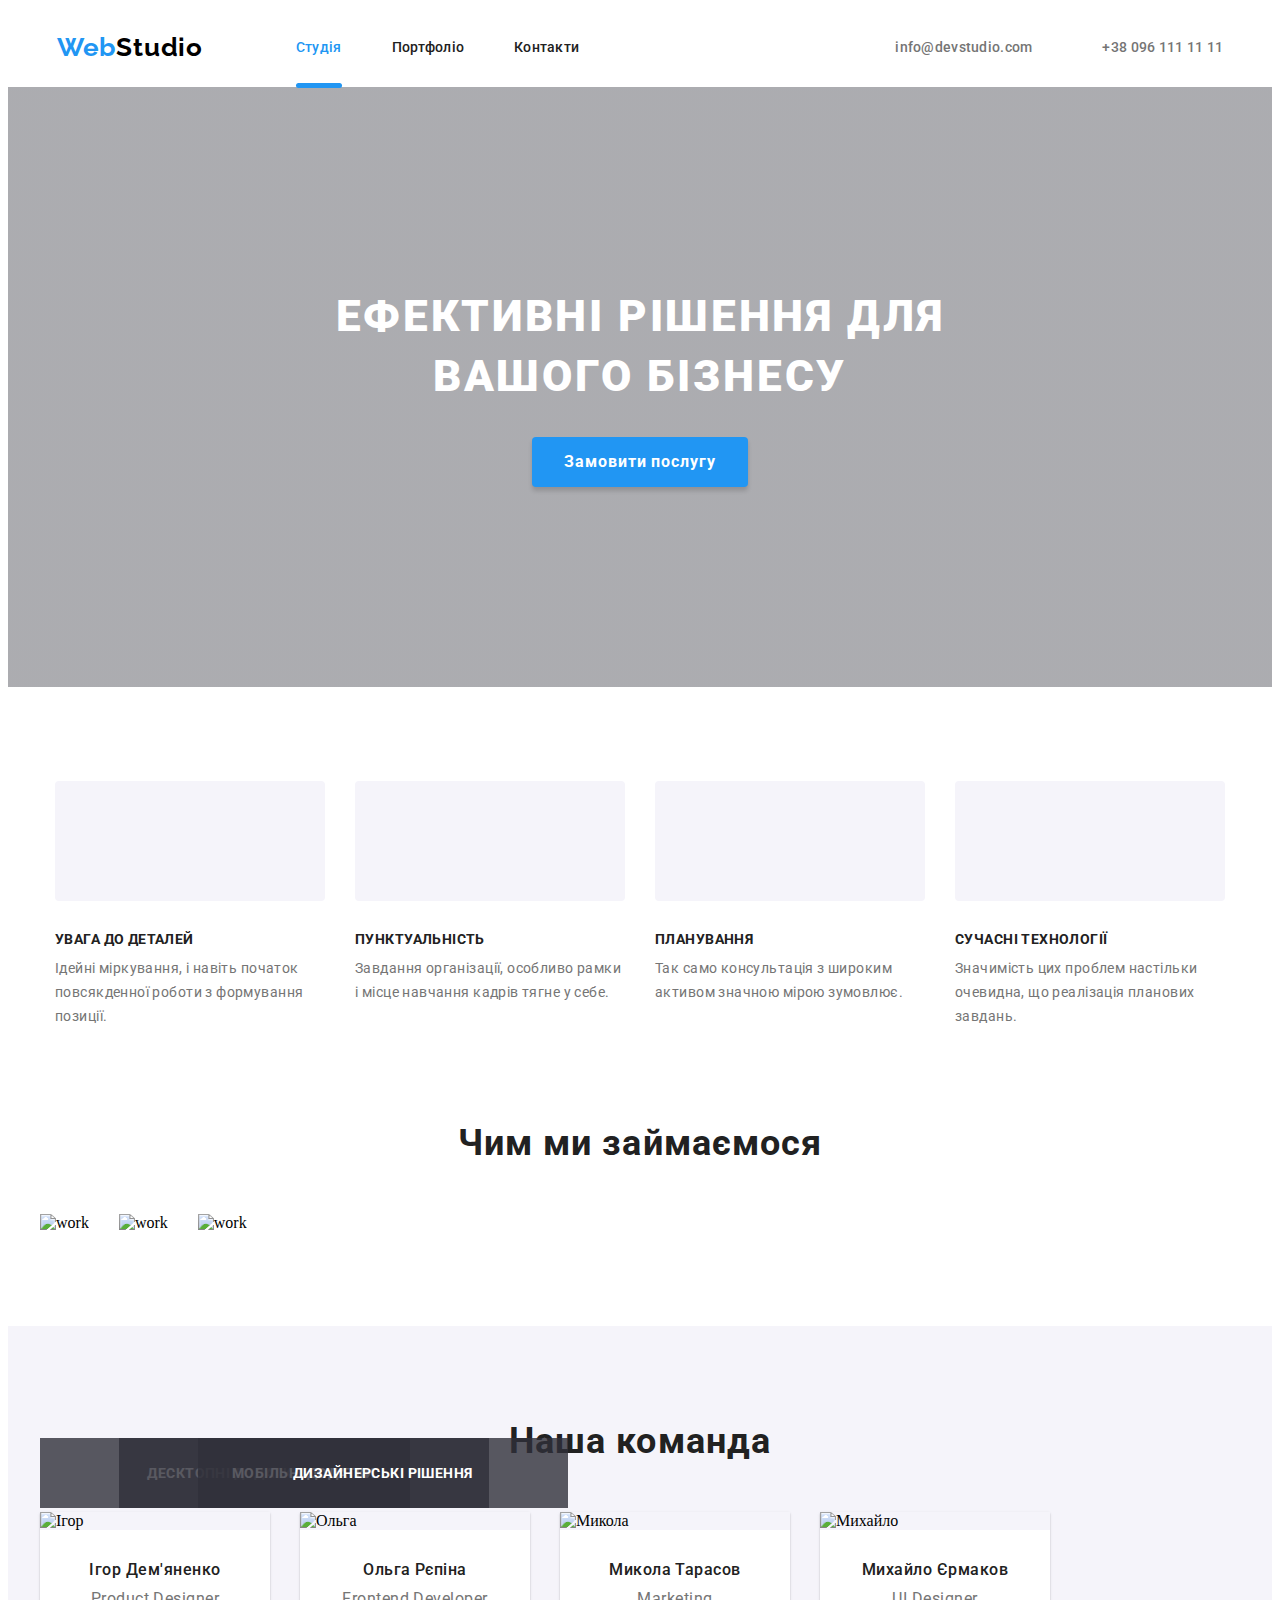
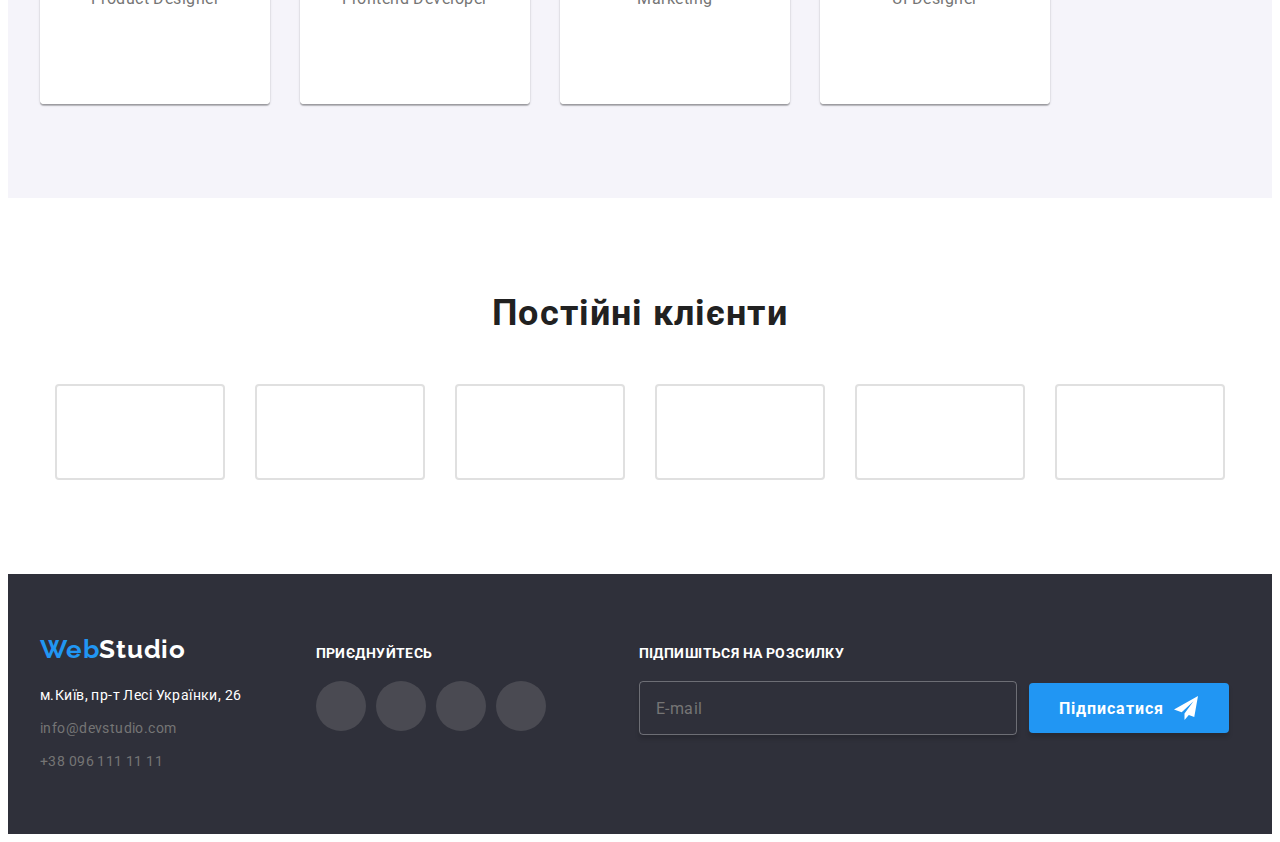
==== index.html @ b269b4cb "biblitek" ====
<!DOCTYPE html>
<html lang="en">

<head>
    <meta charset="UTF-8">
    <meta name="viewport" content="width=device-width, initial-scale=1.0">
    <title>WebStudio</title>
    <link rel="stylesheet" href="https://cdnjs.cloudflare.com/ajax/libs/modern-normalize/2.0.0/modern-normalize.min.css"
        integrity="sha512-4xo8blKMVCiXpTaLzQSLSw3KFOVPWhm/TRtuPVc4WG6kUgjH6J03IBuG7JZPkcWMxJ5huwaBpOpnwYElP/m6wg=="
        crossorigin="anonymous" referrerpolicy="no-referrer" />
    <link rel="preconnect" href="https://fonts.googleapis.com">
    <link rel="preconnect" href="https://fonts.gstatic.com" crossorigin>
    <link
        href="https://fonts.googleapis.com/css2?family=Raleway:ital,wght@0,100..900;1,100..900&family=Roboto:ital,wght@0,100;0,300;0,400;0,500;0,700;0,900;1,100;1,300;1,400;1,500;1,700;1,900&display=swap"
        rel="stylesheet">
    <link rel="stylesheet" href="https://cdnjs.cloudflare.com/ajax/libs/animate.css/4.1.1/animate.min.css" />
    <link rel="stylesheet" href="./css/reset.css">
    <link rel="stylesheet" href="./css/style.css">
</head>

<body>
    <header class="header animate__animated animate__slideInDown">
        <div class="container header-css">
            <a class="logo" href="./index.html"><span class="logo-span">Web</span>Studio</a>
            <nav class="header-nav">
                <ul class="nav-list">
                    <li class="nav-item"><a class="nav-link-1" href="./index.html">Студія</a></li>
                    <li class="nav-item"><a class="nav-link" href="./pages/portfolio.html">Портфоліо</a></li>
                    <li class="nav-item"><a class="nav-link" href="./pages/contact.html">Контакти</a></li>
                </ul>
            </nav>
            <ul class="header-list">
                <li class="header-item">
                    <a class="header-link" href="mailto:info@devstudio.com">
                        <svg class="header-img">
                            <use href="./imges/symbol-defs.svg#icon-email" class="header-use"></use>
                        </svg>info@devstudio.com</a>
                </li>
                <li class="header-item">
                    <a class="header-link" href="tel:+380961111111">
                        <svg class="header-im">
                            <use href="./imges/symbol-defs.svg#icon-smartphone" class="header-use"></use>
                        </svg>+38 096 111 11 11</a>
                </li>
            </ul>
        </div>
    </header>
    <main>
        <!-- section hero -->
        <section class="hero">
            <div class="container">
                <h1 class="hero-title animate__animated animate__fadeIn">Ефективні рішення для вашого бізнесу</h1>
                <button data-modal-open class="hero-btn">Замовити послугу</button>
            </div>
        </section>
        <!-- Секція переваги -->
        <section class="advantages">
            <div class="container">
                <h2 hidden>Наші переваги</h2>
                <ul class="advantages-list">
                    <li class="advantages-item">
                        <h3 class="advantages-title">УВАГА ДО ДЕТАЛЕЙ</h3>
                        <p class="advantages-text">Ідейні міркування, і навіть початок повсякденної роботи з формування
                            позиції.</p>
                    </li>
                    <li class="advantages-item">
                        <h3 class="advantages-title">ПУНКТУАЛЬНІСТЬ</h3>
                        <p class="advantages-text">Завдання організації, особливо рамки і місце навчання кадрів тягне у
                            себе.</p>
                    </li>
                    <li class="advantages-item">
                        <h3 class="advantages-title">ПЛАНУВАННЯ</h3>
                        <p class="advantages-text">Так само консультація з широким активом значною мірою зумовлює.</p>
                    </li>
                    <li class="advantages-item">
                        <h3 class="advantages-title">СУЧАСНІ ТЕХНОЛОГІЇ</h3>
                        <p class="advantages-text">Значимість цих проблем настільки очевидна, що реалізація планових
                            завдань.</p>
                    </li>
                </ul>
            </div>
        </section>
        <!-- Чим ми займаємося -->
        <section class="work">
            <div class="container">
                <h2 class="work-text">Чим ми займаємося</h2>
                <ul class="work-list">
                    <li class="work-item">
                        <div class="work-box">
                            <button class="work-btn" type="button">Десктопні додатки</button>
                            <img class="work-img" src="./imges/writing-squoosh.jpg" alt="work">
                        </div>
                    </li>
                    <li class="work-item">
                        <div class="work-box">
                            <button class="work-btn" type="button">Мобільні додатки</button>
                            <img class="work-img" src="./imges/computer-squoosh.jpg" alt="work">
                        </div>
                    </li>
                    <li class="work-item">
                        <div class="work-box">
                            <button class="work-btn" type="button">Дизайнерські рішення</button>
                            <img class="work-img" src="./imges/style-squoosh.jpg" alt="work">
                        </div>
                    </li>
                </ul>
            </div>
        </section>
        <!-- Наша команда -->
        <section class="team">
            <div class="container">
                <h2 class="team-title">Наша команда</h2>
                <ul class="section-list">
                    <li class="section-list-item">
                        <img class="team-img" src="./imges/igor-squoosh.jpg" alt="Ігор">
                        <div class="team-div">
                            <h3 class="team-name">Ігор Дем'яненко</h3>
                            <p class="team-text">Product Designer</p>
                            <ul class="team-ul">
                                <li class="team-li">
                                    <a target="_blank" href="https://www.instagram.com/" class="team-a">
                                        <svg class="team-svg">
                                            <use href="./imges/symbol-defs.svg#icon-instagram" class="team-use"></use>
                                        </svg>
                                    </a>
                                </li>
                                <li class="team-li">
                                    <a target="_blank" href="https://x.com/?lang=ua" class="team-a">
                                        <svg class="team-svg">
                                            <use href="./imges/symbol-defs.svg#icon-twitter" class="team-use"></use>
                                        </svg>
                                    </a>
                                </li>
                                <li class="team-li">
                                    <a target="_blank" href="https://uk-ua.facebook.com/" class="team-a">
                                        <svg class="team-svg">
                                            <use href="./imges/symbol-defs.svg#icon-facebook" class="team-use"></use>
                                        </svg>
                                    </a>
                                </li>
                                <li class="team-li">
                                    <a target="_blank" href="https://ua.linkedin.com/" class="team-a">
                                        <svg class="team-svg">
                                            <use href="./imges/symbol-defs.svg#icon-in" class="team-use"></use>
                                        </svg>
                                    </a>
                                </li>
                            </ul>
                        </div>
                    </li>
                    <li class="section-list-item">
                        <img class="team-img" src="./imges/olga-squoosh.jpg" alt="Ольга">
                        <div class="team-div">
                            <h3 class="team-name">Ольга Рєпіна</h3>
                            <p class="team-text">Frontend Developer</p>
                            <ul class="team-ul">
                                <li class="team-li">
                                    <a target="_blank" href="https://www.instagram.com/" class="team-a">
                                        <svg class="team-svg">
                                            <use href="./imges/symbol-defs.svg#icon-instagram" class="team-use"></use>
                                        </svg>
                                    </a>
                                </li>
                                <li class="team-li">
                                    <a target="_blank" href="https://x.com/?lang=ua" class="team-a">
                                        <svg class="team-svg">
                                            <use href="./imges/symbol-defs.svg#icon-twitter" class="team-use"></use>
                                        </svg>
                                    </a>
                                </li>
                                <li class="team-li">
                                    <a target="_blank" href="https://uk-ua.facebook.com/" class="team-a">
                                        <svg class="team-svg">
                                            <use href="./imges/symbol-defs.svg#icon-facebook" class="team-use"></use>
                                        </svg>
                                    </a>
                                </li>
                                <li class="team-li">
                                    <a target="_blank" href="https://ua.linkedin.com/" class="team-a">
                                        <svg class="team-svg">
                                            <use href="./imges/symbol-defs.svg#icon-in" class="team-use"></use>
                                        </svg>
                                    </a>
                                </li>
                            </ul>
                        </div>
                    </li>
                    <li class="section-list-item">
                        <img class="team-img" src="./imges/kola-squoosh.jpg" alt="Микола">
                        <div class="team-div">
                            <h3 class="team-name">Микола Тарасов</h3>
                            <p class="team-text">Marketing</p>
                            <ul class="team-ul">
                                <li class="team-li">
                                    <a target="_blank" href="https://www.instagram.com/" class="team-a">
                                        <svg class="team-svg">
                                            <use href="./imges/symbol-defs.svg#icon-instagram" class="team-use"></use>
                                        </svg>
                                    </a>
                                </li>
                                <li class="team-li">
                                    <a target="_blank" href="https://x.com/?lang=ua" class="team-a">
                                        <svg class="team-svg">
                                            <use href="./imges/symbol-defs.svg#icon-twitter" class="team-use"></use>
                                        </svg>
                                    </a>
                                </li>
                                <li class="team-li">
                                    <a target="_blank" href="https://uk-ua.facebook.com/" class="team-a">
                                        <svg class="team-svg">
                                            <use href="./imges/symbol-defs.svg#icon-facebook" class="team-use"></use>
                                        </svg>
                                    </a>
                                </li>
                                <li class="team-li">
                                    <a target="_blank" href="https://ua.linkedin.com/" class="team-a">
                                        <svg class="team-svg">
                                            <use href="./imges/symbol-defs.svg#icon-in" class="team-use"></use>
                                        </svg>
                                    </a>
                                </li>
                            </ul>
                        </div>
                    </li>
                    <li class="section-list-item">
                        <img class="team-img" src="./imges/misha-squoosh.jpg" alt="Михайло">
                        <div class="team-div">
                            <h3 class="team-name">Михайло Єрмаков</h3>
                            <p class="team-text">UI Designer</p>
                            <ul class="team-ul">
                                <li class="team-li">
                                    <a target="_blank" href="https://www.instagram.com/" class="team-a">
                                        <svg class="team-svg">
                                            <use href="./imges/symbol-defs.svg#icon-instagram" class="team-use"></use>
                                        </svg>
                                    </a>
                                </li>
                                <li class="team-li">
                                    <a target="_blank" href="https://x.com/?lang=ua" class="team-a">
                                        <svg class="team-svg">
                                            <use href="./imges/symbol-defs.svg#icon-twitter" class="team-use"></use>
                                        </svg>
                                    </a>
                                </li>
                                <li class="team-li">
                                    <a target="_blank" href="https://uk-ua.facebook.com/" class="team-a">
                                        <svg class="team-svg">
                                            <use href="./imges/symbol-defs.svg#icon-facebook" class="team-use"></use>
                                        </svg>
                                    </a>
                                </li>
                                <li class="team-li">
                                    <a target="_blank" href="https://ua.linkedin.com/" class="team-a">
                                        <svg class="team-svg">
                                            <use href="./imges/symbol-defs.svg#icon-in" class="team-use"></use>
                                        </svg>
                                    </a>
                                </li>
                            </ul>
                        </div>
                    </li>
                </ul>
        </section>
        </div>
        <section class="customers-section">
            <div class="container">
                <h2 class="customers-text">Постійні клієнти</h2>
                <ul class="customers">
                    <li class="customers-item">
                        <a class="customers-a" href="">
                            <svg class="customers-svg">
                                <use href="./imges/symbol-defs.svg#icon-yaco" class="customers-use"></use>
                            </svg>
                        </a>
                    </li>
                    <li class="customers-item">
                        <a class="customers-a" href="">
                            <svg class="customers-svg">
                                <use href="./imges/symbol-defs.svg#icon-compani" class="customers-use"></use>
                            </svg>
                        </a>
                    </li>
                    <li class="customers-item">
                        <a class="customers-a" href="">
                            <svg class="customers-svg">
                                <use href="./imges/symbol-defs.svg#icon-companu" class="customers-use"></use>
                            </svg>
                        </a>
                    </li>
                    <li class="customers-item">
                        <a class="customers-a" href="">
                            <svg class="customers-svg">
                                <use href="./imges/symbol-defs.svg#icon-foster-peters" class="customers-use">
                                </use>
                            </svg>
                        </a>
                    </li>
                    <li class="customers-item">
                        <a class="customers-a" href="">
                            <svg class="customers-svg">
                                <use href="./imges/symbol-defs.svg#icon-brand" class="customers-use"></use>
                            </svg>
                        </a>
                    </li>
                    <li class="customers-item">
                        <a class="customers-a" href="">
                            <svg class="customers-svg">
                                <use href="./imges/symbol-defs.svg#icon-compahy" class="customers-use">
                                </use>
                            </svg>
                        </a>
                    </li>
                </ul>
            </div>
        </section>
    </main>
    <footer class="footer">
        <div class="container footer-fv">
            <div class="footer-div">
                <a class="footer-logo" href="./index.html"><span class="footer-logo-span">Web</span>Studio</a>
                <address class="address">
                    <a class="address-text" target="_blank"
                        href="https://www.google.com/maps/place/%D1%83%D0%BB.+%D0%9B%D0%B5%D1%81%D0%B8+%D0%A3%D0%BA%D1%80%D0%B0%D0%B8%D0%BD%D0%BA%D0%B8,+26,+%D0%9A%D0%B8%D0%B5%D0%B2,+02000/@50.5190802,30.4385136,17z/data=!3m1!4b1!4m6!3m5!1s0x40d4d29b9e369069:0xff64663a5fd75cd5!8m2!3d50.5190802!4d30.4385136!16s%2Fg%2F11hz60_tnl?entry=ttu">м.Київ,
                        пр-т Лесі Українки, 26</a>
                    <ul class="address-list">
                        <li class="address-item"><a class="address-link"
                                href="maito:info@devstudio.com">info@devstudio.com</a></li>
                        <li class="address-item"><a class="address-link" href="tel:+380961111111">+38 096 111 11 11</a>
                        </li>
                    </ul>
                </address>
            </div>
            <div class="footer-dv">
                <section class="social-section">
                    <h2 class="social-text">Приєднуйтесь</h2>
                    <div class="social-icons">
                        <a target="_blank" href="https://www.instagram.com/" class="social-icon">
                            <svg class="footer-svg">
                                <use href="./imges/symbol-defs.svg#icon-instagram" class="footer-use"></use>
                            </svg>
                        </a>
                        <a target="_blank" href="https://www.twitter.com/" class="social-icon">
                            <svg class="footer-svg">
                                <use href="./imges/symbol-defs.svg#icon-twitter" class="footer-use"></use>
                            </svg>
                        </a>
                        <a target="_blank" href="https://www.facebook.com/" class="social-icon">
                            <svg class="footer-svg">
                                <use href="./imges/symbol-defs.svg#icon-facebook" class="footer-use"></use>
                            </svg>
                        </a>
                        <a target="_blank" href="https://ua.linkedin.com/" class="social-icon">
                            <svg class="footer-svg">
                                <use href="./imges/symbol-defs.svg#icon-in" class="footer-use"></use>
                            </svg>
                        </a>
                    </div>
                </section>
            </div>
            <div class="form">
                <p class="form-p">Підпишіться на розсилку</p>
                <form class="form-form">
                    <lable class="form-lable">
                        <input id="mail" type="email" required placeholder="E-mail" class="form-input">
                        <button type="submit" class="form-btn">Підписатися
                            <svg class="form-svg">
                                <use href="./imges/symbol-defs-2.svg#icon-telegram"></use>
                            </svg>
                        </button>
                    </lable>
                </form>
            </div>
        </div>
    </footer>
    <div class="backdrop is-hidden" data-modal>
        <div class="modal">
            <form class="modal-form">
                <button data-modal-close class="modal-close" type="button">
                    <svg class="modal-exit">
                        <use href="./imges/symbol-defs-2.svg#icon-close-form"></use>
                    </svg>
                </button>
                <h2 class="modal-title">Залиште свої дані, ми вам передзвонимо</h2>
                <label class="modal-label" for="name">Ім'я</label>
                <div class="modal-box">
                    <input required class="modal-input" id="name" type="text">
                    <svg class="modal-svg">
                        <use href="./imges/symbol-defs-2.svg#icon-person-form"></use>
                    </svg>
                </div>

                <label class="modal-label" for="phone">Телефон</label>
                <div class="modal-box">
                    <input pattern="^380\d{9}$" title="Номер повинен починатися на 380 і повинен мати 12 цифр"
                        maxLength="12" required class="modal-input" id="phone" type="tel">
                    <svg class="modal-svg">
                        <use href="./imges/symbol-defs-2.svg#icon-phone-form"></use>
                    </svg>
                </div>

                <label class="modal-label" for="mail">Пошта</label>
                <div class="modal-box">
                    <input required class="modal-input" id="mail" type="email">
                    <svg class="modal-svg">
                        <use href="./imges/symbol-defs-2.svg#icon-email-form"></use>
                    </svg>
                </div>

                <label class="modal-label" for="coment">Коментар</label>
                <textarea class="modal-comentt" name="" id="coment" placeholder="Введіть текст"></textarea>
                <label class="modal-check">
                    <input required class="modal-checkbox" type="checkbox">
                    <span class="modal-span">Погоджуюся з розсилкою та приймаю </span>
                    <a href="" class="modal-link">Умови договору</a>
                </label>
                <button class="modal-btn" type="submit">Відправити</button>
            </form>

        </div>
    </div>
    <script src="./js/modal.js"></script>
</body>

</html>
---- css/style.css ----
:root {
    --logo-color: #000;
    --accent-color: #2196F3;
    --title-color: #212121;
    --added-text: #757575;
    --main-backround: #FFF;
    --team-backround: #F5F4FA;
    --footer-backround: #2F303A;
    --footer-number: rgba(255, 255, 255, 0.60);
    --backround: #F5F4FA;
    --svg-color: #AFB1B8;
    --a-color: #e0e0e0;
    --icon-color: #4a4a52;
    --btn-hover: #188CE8;
}

.container {
    width: 1200px;
    margin: 0 auto;
    padding: 0 15px;
}

body {
    font-family: ‘Inter’;
}

.header {
    padding-top: 24px;
    padding-bottom: 25px;
}

.hero {
    background-image: linear-gradient(rgba(47, 48, 58, 0.40), rgba(47, 48, 58, 0.40)), url(../imges/backround-squoosh.jpg);
    background-repeat: no-repeat;
    background-size: cover;
    padding-top: 200px;
    padding-bottom: 200px;
    text-align: center;
}

.advantages {
    padding-top: 94px;
}

.work {
    padding-top: 94px;
    padding-bottom: 94px;
}

.team {
    padding-top: 94px;
    padding-bottom: 94px;
}

.footer {
    padding-top: 60px;
    padding-bottom: 60px;
    background: var(--footer-backround);
}

.footer-div {
    margin-right: 74px;
}

.logo {
    color: var(--logo-color);
    font-family: Raleway;
    font-size: 26px;
    font-style: normal;
    font-weight: 700;
    line-height: normal;
    letter-spacing: 0.78px;
    margin-right: 93px;
}

.logo-span {
    color: var(--accent-color);
    font-family: Raleway;
    font-size: 26px;
    font-style: normal;
    font-weight: 700;
    line-height: normal;
    letter-spacing: 0.78px;
}

.nav-item {
    position: relative;
}

.nav-list {
    display: flex;
    gap: 50px;
    margin-right: 290px;
}

.nav-link-1::after {
    content: "";
    display: block;
    width: 100%;
    height: 5px;
    background-color: var(--accent-color);
    border-radius: 20px;
    margin-top: 10px;
    position: absolute;
    top: 35px;
}

.nav-link-1 {
    color: var(--accent-color);
    font-family: Roboto;
    font-size: 14px;
    font-style: normal;
    font-weight: 500;
    line-height: normal;
    letter-spacing: 0.28px;
    transition-property: color;
    transition-duration: 250ms;
}

.nav-link-1:hover {
    color: var(--accent-color);
}

.nav-link::after {
    content: "";
    display: block;
    width: 100%;
    height: 5px;
    background-color: var(--accent-color);
    border-radius: 20px;
    margin-top: 10px;
    position: absolute;
    top: 35px;
    opacity: 0;
    transform: scale(0);
    transition: transform 1s;
}

.nav-link:hover::after,
.nav-link:focus::after {
    opacity: 1;
    transform: scale(1);
}

.nav-link {
    color: var(--title-color);
    font-family: Roboto;
    font-size: 14px;
    font-weight: 500;
    letter-spacing: 0.28px;
    transition-property: color;
    transition-duration: 250ms;
}

.nav-link:hover,
.nav-link:focus {
    color: var(--accent-color);
}

.header-list {
    display: flex;
    gap: 50px;
}

.header-link {
    display: flex;
    align-items: center;
}

.header-img {
    width: 16px;
    height: 12px;
    margin-right: 10px;
    fill: var(--added-text);
}

.header-im {
    width: 10px;
    height: 16px;
    margin-right: 10px;
    fill: var(--added-text);
    transition-property: fill;
    transition-duration: 250ms;
    transition-timing-function: cubic-bezier(0.4, 0, 0.2, 1);
}

.header-link {
    color: var(--added-text);
    font-family: Roboto;
    font-size: 14px;
    font-style: normal;
    font-weight: 500;
    line-height: normal;
    letter-spacing: 0.28px;
    transition-property: color;
    transition-duration: 250ms;
    transition-timing-function: cubic-bezier(0.4, 0, 0.2, 1);
}

.header-item:hover,
:focus {

    .header-img,
    .header-im {
        fill: var(--accent-color);
    }

    .header-link {
        color: var(--accent-color);
    }
}

.hero-title {
    color: var(--main-backround);
    text-align: center;
    font-family: Roboto;
    font-size: 44px;
    font-weight: 900;
    line-height: 1.36;
    letter-spacing: 2.64px;
    text-transform: uppercase;
    width: 696px;
    text-align: center;
    margin: 0 auto;
    margin-bottom: 30px;
}

.hero-btn {
    color: var(--main-backround);
    font-family: Roboto;
    font-size: 16px;
    font-weight: 700;
    line-height: 1.875;
    letter-spacing: 0.96px;
    border-radius: 4px;
    background: var(--accent-color);
    padding-top: 10px;
    padding-bottom: 10px;
    padding-left: 32px;
    padding-right: 32px;
    border: none;
    box-shadow: 0px 4px 4px 0px rgba(0, 0, 0, 0.15);
}

.advantages-item::before {
    content: "";
    margin-bottom: 30px;
    width: 270px;
    height: 120px;
    border-radius: 4px;
    background: var(--backround);
    background-image: url(../imges/antenna.png);
    display: block;
    background-repeat: no-repeat;
    background-position: center;
}

.advantages-item:nth-child(2)::before {
    background-image: url(../imges/clock.png);
}

.advantages-item:nth-child(3)::before {
    background-image: url(../imges/diagram.png);
}

.advantages-item:nth-child(4)::before {
    background-image: url(../imges/astronaut.png);
}

.advantages-list {
    display: flex;
    justify-content: center;
    gap: 30px;
}

.advantages-title {
    color: var(--title-color);
    font-family: Roboto;
    font-size: 14px;
    font-style: normal;
    font-weight: 700;
    letter-spacing: 0.42px;
    text-transform: uppercase;
    margin-bottom: 10px;
}

.advantages-text {
    color: var(--added-text);
    font-family: Roboto;
    font-size: 14px;
    font-weight: 400;
    line-height: 1.71;
    letter-spacing: 0.42px;
    width: 270px;
}

.work-text {
    color: var(--title-color);
    text-align: center;
    font-family: Roboto;
    font-size: 36px;
    font-style: normal;
    font-weight: 700;
    letter-spacing: 1.08px;
}

.work-list {
    display: flex;
    margin-top: 50px;
    gap: 30px;
}

.work-box {
    position: relative;
}

.work-btn {
    color: #FFF;
    text-align: center;
    font-family: Roboto;
    font-size: 14px;
    font-weight: 700;
    letter-spacing: 0.42px;
    text-transform: uppercase;
    position: absolute;
    width: 370px;
    height: 70px;
    background: rgba(47, 48, 58, 0.80);
    border: none;
    top: 224px;
}

.section-list {
    display: flex;
    gap: 30px;
}

.team {
    background: var(--team-backround);
}

.team-title {
    color: var(--title-color);
    text-align: center;
    font-family: Roboto;
    font-size: 36px;
    font-style: normal;
    font-weight: 700;
    line-height: normal;
    letter-spacing: 1.08px;
    margin-bottom: 50px;
}

.team-name {
    color: var(--title-color);
    font-family: Roboto;
    font-size: 16px;
    font-style: normal;
    font-weight: 500;
    line-height: normal;
    letter-spacing: 0.48px;
}

.team-text {
    color: var(--added-text);
    font-family: Roboto;
    font-size: 16px;
    font-style: normal;
    font-weight: 400;
    line-height: normal;
    letter-spacing: 0.48px;
    margin-top: 10px;
}

.section-list-item {
    border-radius: 0px 0px 4px 4px;
    box-shadow: 0px 1px 3px 0px rgba(0, 0, 0, 0.12), 0px 1px 1px 0px rgba(0, 0, 0, 0.14), 0px 2px 1px 0px rgba(0, 0, 0, 0.20);
}

.team-div {
    border-radius: 0px 0px 4px 4px;
    background: var(--main-backround);
    text-align: center;
    padding-top: 30px;
    padding-bottom: 30px;
}

.team-ul {
    display: flex;
    align-items: center;
    justify-content: center;
    gap: 10px;
    margin-top: 16px;
}

.team-svg {
    width: 20px;
    height: 20px;
    fill: var(--svg-color);
    transition-property: fill;
    transition-duration: 250ms;
    transition-timing-function: cubic-bezier(0.4, 0, 0.2, 1);
}

.team-a {
    width: 50px;
    height: 50px;
    border-radius: 50%;
    display: flex;
    justify-content: center;
    align-items: center;
    transition-property: background-color;
    transition-duration: 250ms;
    transition-timing-function: cubic-bezier(0.4, 0, 0.2, 1);
}

.team-a:hover {
    background-color: var(--accent-color);

    .team-svg {
        fill: var(--main-backround);
    }
}

.team-a:focus {
    background-color: var(--accent-color);

    .team-svg {
        fill: var(--main-backround);
    }
}

.customers {
    display: flex;
    justify-content: center;
    align-items: center;
    gap: 30px;
}

.customers-text {
    display: flex;
    justify-content: center;
    color: var(--title-color);
    text-align: center;
    font-family: Roboto;
    font-size: 36px;
    font-style: normal;
    font-weight: 700;
    line-height: normal;
    letter-spacing: 1.08px;
    margin-bottom: 50px;
}

.customers-section {
    padding-top: 94px;
    padding-bottom: 94px;
}

.customers-a {
    padding: 16px 30px;
    border: 2px solid var(--a-color);
    display: flex;
    justify-content: center;
    align-items: center;
    border-radius: 4px;
    transition-property: border-color;
    transition-duration: 250ms;
    transition-timing-function: cubic-bezier(0.4, 0, 0.2, 1);
}

.customers-a:hover,
:focus {
    border-color: var(--accent-color);

    .customers-svg {
        fill: var(--accent-color);
    }
}

.customers-svg {
    width: 106px;
    height: 60px;
    fill: var(--svg-color);
    transition-property: fill;
    transition-duration: 250ms;
    transition-timing-function: cubic-bezier(0.4, 0, 0.2, 1);
}

.address {
    margin-top: 20px;
    font-style: normal;
}

.address-item {
    margin-top: 9px;
}

.address-list {
    margin-top: 9px;
}

.address-text {
    color: var(--main-backround);
    font-family: Roboto;
    font-size: 14px;
    font-weight: 400;
    line-height: 1.71;
    letter-spacing: 0.42px;
}

.address-link {
    color: var(--added-text);
    font-family: Roboto;
    font-size: 14px;
    font-style: normal;
    font-weight: 400;
    line-height: 1.71;
    letter-spacing: 0.42px;
}

.footer-logo-span {
    color: var(--accent-color);
    font-family: Raleway;
    font-size: 26px;
    font-style: normal;
    font-weight: 700;
    line-height: normal;
    letter-spacing: 0.78px;
}

.footer-logo {
    color: var(--main-backround);
    font-family: Raleway;
    font-size: 26px;
    font-style: normal;
    font-weight: 700;
    line-height: normal;
    letter-spacing: 0.78px;
}

.header-css {
    display: flex;
    justify-content: center;
    align-items: center;
}

.social-section {
    margin-right: 93px;
}

.social-text {
    color: var(--main-backround);
    font-family: Roboto;
    font-size: 14px;
    font-style: normal;
    font-weight: 700;
    line-height: normal;
    letter-spacing: 0.42px;
    text-transform: uppercase;
    margin-bottom: 20px;
}

.social-icons {
    display: flex;
    justify-content: center;
    gap: 10px;
}

.social-icon {
    width: 50px;
    height: 50px;
    border-radius: 50%;
    background-color: var(--icon-color);
    display: flex;
    justify-content: center;
    align-items: center;
}

.social-icon {
    width: 50px;
    height: 50px;
    border-radius: 50%;
    display: flex;
    justify-content: center;
    align-items: center;
    transition: background-color 250ms cubic-bezier(0.4, 0, 0.2, 1);
}

.social-icon:hover {
    background-color: var(--accent-color);
}

.social-icon:focus {
    background-color: var(--accent-color);
}

.footer-svg {
    width: 20px;
    height: 20px;
    margin-top: 32px;
    margin: 12px;
    fill: var(--main-backround);
}

.footer-fv {
    display: flex;
    align-items: baseline;
}

.form-p {
    color: var(--main-backround);
    font-family: Roboto;
    font-size: 14px;
    font-weight: 700;
    letter-spacing: 0.42px;
    text-transform: uppercase;
}

.form-lable {
    display: flex;
    justify-content: center;
    align-items: center;
    gap: 12px;
    margin-top: 20px;
}

.form-input {
    display: flex;
    flex-direction: column;
    justify-content: center;
    color: var(--footer-number);
    font-family: Roboto;
    font-size: 16px;
    font-weight: 400;
    line-height: 125%;
    letter-spacing: 0.48px;
    width: 358px;
    height: 50px;
    border-radius: 4px;
    border: 1px solid rgba(255, 255, 255, 0.30);
    background: rgba(33, 150, 243, 0.00);
    box-shadow: 0px 4px 4px 0px rgba(0, 0, 0, 0.15);
    padding-left: 16px;
}

.form-btn {
    color: var(--main-backround);
    text-align: center;
    font-family: Roboto;
    font-size: 16px;
    font-style: normal;
    font-weight: 700;
    line-height: 187%;
    letter-spacing: 0.96px;
    border-radius: 4px;
    background: var(--accent-color);
    box-shadow: 0px 4px 4px 0px rgba(0, 0, 0, 0.15);
    width: 200px;
    height: 50px;
    border: none;
    display: flex;
    align-items: center;
    justify-content: center;
    gap: 10px;
}

.form-svg {
    width: 24px;
    height: 24px;
    fill: var(--main-backround);
}

.backdrop {
    position: fixed;
    top: 0;
    left: 0;
    width: 100%;
    height: 100%;
    background-color: rgba(0, 0, 0, 0.20);
    opacity: 1;
}

.is-hidden {
    pointer-events: none;
    opacity: 0;
}

.is-hidden .modal {
    transform: translate(2000px, 2000px);
}

.modal {
    background-color: var(--main-backround);
    position: absolute;
    top: 50%;
    left: 50%;
    transform: translate(-50%, -50%);
    padding: 40px 40px 20px 40px;
    transition-property: transform;
    transition-duration: 250ms;
    transition-timing-function: cubic-bezier(0.4, 0, 0.2, 1);
}

.modal-title {
    color: var(--title-color);
    text-align: center;
    font-size: 20px;
    font-weight: 700;
    letter-spacing: 0.6px;
    margin-bottom: 12px;
}

.modal-label {
    color: var(--added-text);
    font-size: 12px;
    font-weight: 400;
    letter-spacing: 0.12px;
}

.modal-box {
    display: flex;
    align-items: center;
}

.modal-input {
    font-family: 'Inter';
    width: 448px;
    height: 40px;
    border-radius: 4px;
    border: 1px solid rgba(33, 33, 33, 0.20);
    margin-top: 4px;
    margin-bottom: 10px;
    display: block;
    text-indent: 38px;
    transition-property: border, outline;
    transition-duration: 250ms;
    transition-timing-function: cubic-bezier(0.4, 0, 0.2, 1);
}

.modal-input:focus,
.modal-input:hover {
    border: 1px solid var(--accent-color);
    outline: none;
}

.modal-input:hover+.modal-svg,
.modal-input:focus+.modal-svg {
    fill: var(--accent-color);
}

.modal-svg {
    fill: var(--title-color);
    position: absolute;
    width: 20px;
    height: 20px;
    margin-left: 12px;
    margin-bottom: 7px;
    margin-right: 15px;
    transition-property: fill;
    transition-duration: 250ms;
    transition-timing-function: cubic-bezier(0.4, 0, 0.2, 1);
}

.modal-comentt {
    width: 448px;
    height: 120px;
    flex-shrink: 0;
    border-radius: 4px;
    border: 1px solid rgba(33, 33, 33, 0.20);
    color: rgba(117, 117, 117, 0.50);
    font-size: 12px;
    font-weight: 400;
    line-height: normal;
    letter-spacing: 0.12px;
    resize: none;
    padding: 12px 16px;
    margin: 4px 0 25px 0;
    display: block;
    transition-property: border, outline;
    transition-duration: 250ms;
    transition-timing-function: cubic-bezier(0.4, 0, 0.2, 1);
}

.modal-comentt:focus,
.modal-comentt:hover {
    border: 1px solid var(--accent-color);
    outline: none;
}

.modal-span {
    color: var(--added-text);
    font-family: Roboto;
    font-size: 14px;
    font-style: normal;
    font-weight: 400;
    line-height: 24px;
    letter-spacing: 0.42px;
    margin-left: 8px;
    margin-right: 4px;
}

.modal-link {
    color: var(--accent-color);
    font-family: Roboto;
    font-size: 14px;
    font-style: normal;
    font-weight: 400;
    line-height: 24px;
    letter-spacing: 0.42px;
    text-decoration-line: underline;
}

.modal-check {
    display: flex;
    justify-content: center;
    align-items: center;
}

.modal-checkbox {
    width: 16px;
    height: 15px;
}

.modal-btn {
    color: var(--main-backround);
    text-align: center;
    font-size: 16px;
    font-weight: 700;
    line-height: 1.87;
    letter-spacing: 0.96px;
    border-radius: 4px;
    background: var(--accent-color);
    box-shadow: 0px 4px 4px 0px rgba(0, 0, 0, 0.15);
    padding: 10px 52px;
    border: none;
    margin-left: 120px;
    margin-right: 120px;
    margin-top: 30px;
    margin-bottom: 20px;
    transition-property: background-color;
    transition-duration: 250ms;
    transition-timing-function: cubic-bezier(0.4, 0, 0.2, 1);
}

.modal-btn:hover,
.modal-btn:focus {
    background-color: var(--btn-hover);
}

.modal-exit {
    width: 18px;
    height: 18px;
    fill: var(--logo-color);
    transition-property: fill;
    transition-duration: 250ms;
    transition-timing-function: cubic-bezier(0.4, 0, 0.2, 1);
}

.modal-close {
    width: 30px;
    height: 30px;
    border-radius: 50%;
    border: 1px solid rgba(0, 0, 0, 0.10);
    display: flex;
    justify-content: center;
    align-items: center;
    background-color: transparent;
    position: absolute;
    top: 8px;
    right: 8px;
}

.modal-close:hover,
.modal-close:focus {
    .modal-exit {
        fill: rgba(33, 150, 243, 1);
    }
}
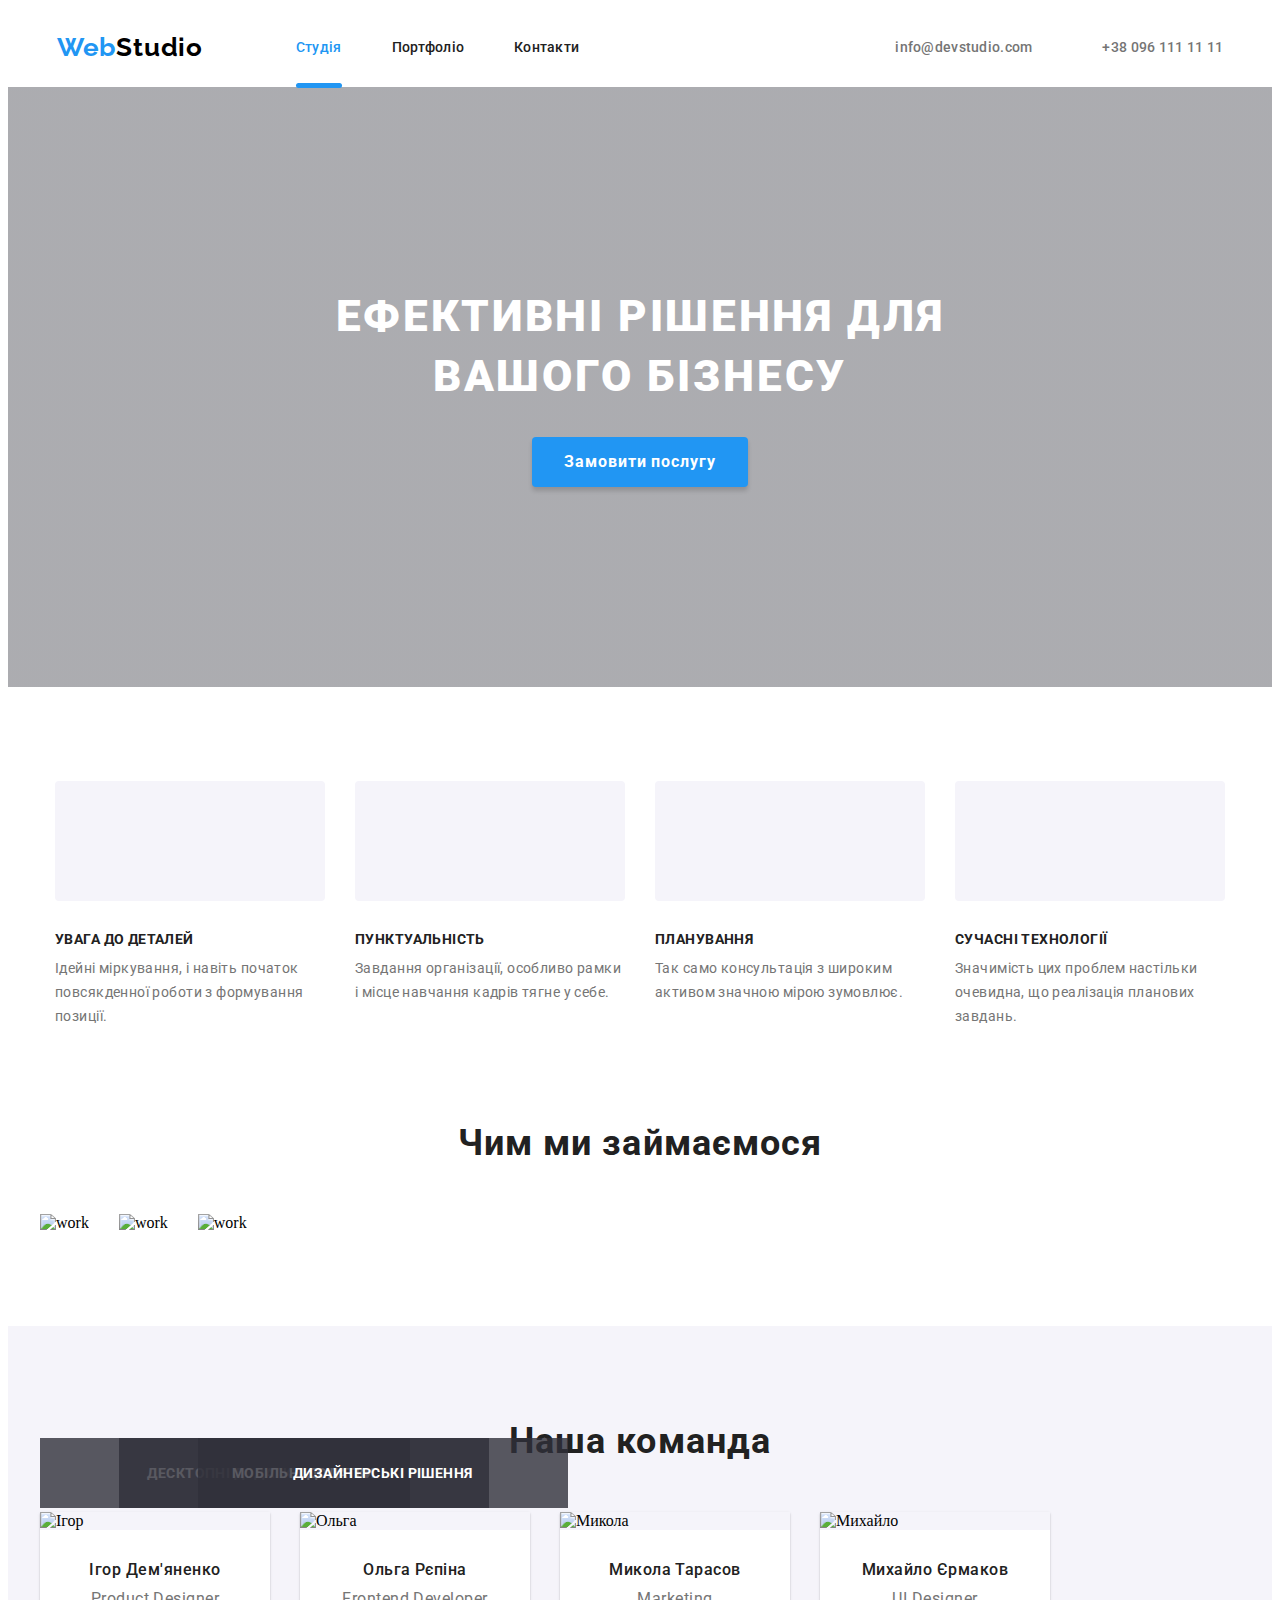
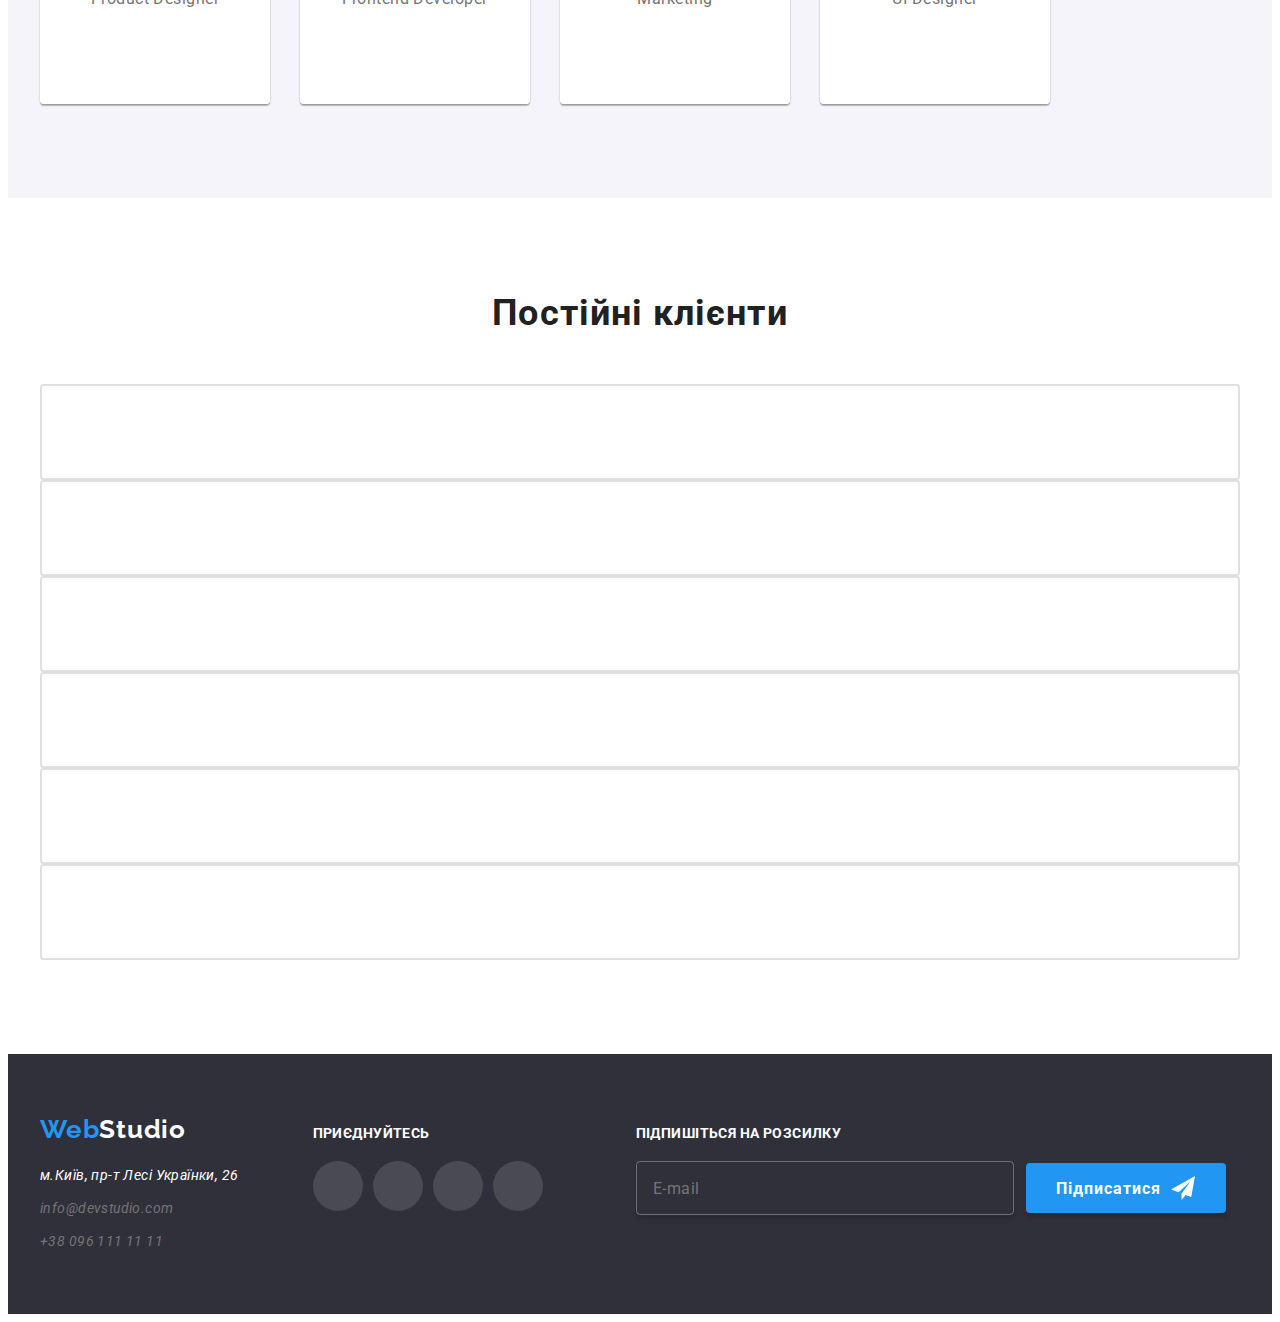
==== commit 8774eacd: "scss&" ====
--- a/index.html
+++ b/index.html
@@ -14,32 +14,31 @@
         href="https://fonts.googleapis.com/css2?family=Raleway:ital,wght@0,100..900;1,100..900&family=Roboto:ital,wght@0,100;0,300;0,400;0,500;0,700;0,900;1,100;1,300;1,400;1,500;1,700;1,900&display=swap"
         rel="stylesheet">
     <link rel="stylesheet" href="https://cdnjs.cloudflare.com/ajax/libs/animate.css/4.1.1/animate.min.css" />
-    <link rel="stylesheet" href="./css/reset.css">
-    <link rel="stylesheet" href="./css/style.css">
+    <link rel="stylesheet" href="./style/main.min.css">
 </head>
 
 <body>
     <header class="header animate__animated animate__slideInDown">
-        <div class="container header-css">
-            <a class="logo" href="./index.html"><span class="logo-span">Web</span>Studio</a>
-            <nav class="header-nav">
-                <ul class="nav-list">
-                    <li class="nav-item"><a class="nav-link-1" href="./index.html">Студія</a></li>
-                    <li class="nav-item"><a class="nav-link" href="./pages/portfolio.html">Портфоліо</a></li>
-                    <li class="nav-item"><a class="nav-link" href="./pages/contact.html">Контакти</a></li>
+        <div class="container header__css">
+            <a class="header__logo" href="./index.html"><span class="header__span">Web</span>Studio</a>
+            <nav class="header__nav">
+                <ul class="nav__list">
+                    <li class="nav__item"><a class="nav__link-1" href="./index.html">Студія</a></li>
+                    <li class="nav__item"><a class="nav__link" href="./pages/portfolio.html">Портфоліо</a></li>
+                    <li class="nav__item"><a class="nav__link" href="./pages/contact.html">Контакти</a></li>
                 </ul>
             </nav>
-            <ul class="header-list">
-                <li class="header-item">
-                    <a class="header-link" href="mailto:info@devstudio.com">
-                        <svg class="header-img">
-                            <use href="./imges/symbol-defs.svg#icon-email" class="header-use"></use>
+            <ul class="header__list">
+                <li class="header__item">
+                    <a class="header__link" href="mailto:info@devstudio.com">
+                        <svg class="header__img">
+                            <use href="./imges/symbol-defs.svg#icon-email" class="header__use"></use>
                         </svg>info@devstudio.com</a>
                 </li>
-                <li class="header-item">
-                    <a class="header-link" href="tel:+380961111111">
-                        <svg class="header-im">
-                            <use href="./imges/symbol-defs.svg#icon-smartphone" class="header-use"></use>
+                <li class="header__item">
+                    <a class="header__link" href="tel:+380961111111">
+                        <svg class="header__im">
+                            <use href="./imges/symbol-defs.svg#icon-smartphone" class="header__use"></use>
                         </svg>+38 096 111 11 11</a>
                 </li>
             </ul>
@@ -49,32 +48,32 @@
         <!-- section hero -->
         <section class="hero">
             <div class="container">
-                <h1 class="hero-title animate__animated animate__fadeIn">Ефективні рішення для вашого бізнесу</h1>
-                <button data-modal-open class="hero-btn">Замовити послугу</button>
+                <h1 class="hero__title animate__animated animate__fadeIn">Ефективні рішення для вашого бізнесу</h1>
+                <button data-modal-open class="hero__btn">Замовити послугу</button>
             </div>
         </section>
         <!-- Секція переваги -->
         <section class="advantages">
             <div class="container">
                 <h2 hidden>Наші переваги</h2>
-                <ul class="advantages-list">
-                    <li class="advantages-item">
-                        <h3 class="advantages-title">УВАГА ДО ДЕТАЛЕЙ</h3>
-                        <p class="advantages-text">Ідейні міркування, і навіть початок повсякденної роботи з формування
+                <ul class="advantages__list">
+                    <li class="advantages__item">
+                        <h3 class="advantages__title">УВАГА ДО ДЕТАЛЕЙ</h3>
+                        <p class="advantages__text">Ідейні міркування, і навіть початок повсякденної роботи з формування
                             позиції.</p>
                     </li>
-                    <li class="advantages-item">
-                        <h3 class="advantages-title">ПУНКТУАЛЬНІСТЬ</h3>
-                        <p class="advantages-text">Завдання організації, особливо рамки і місце навчання кадрів тягне у
+                    <li class="advantages__item">
+                        <h3 class="advantages__title">ПУНКТУАЛЬНІСТЬ</h3>
+                        <p class="advantages__text">Завдання організації, особливо рамки і місце навчання кадрів тягне у
                             себе.</p>
                     </li>
-                    <li class="advantages-item">
-                        <h3 class="advantages-title">ПЛАНУВАННЯ</h3>
-                        <p class="advantages-text">Так само консультація з широким активом значною мірою зумовлює.</p>
-                    </li>
-                    <li class="advantages-item">
-                        <h3 class="advantages-title">СУЧАСНІ ТЕХНОЛОГІЇ</h3>
-                        <p class="advantages-text">Значимість цих проблем настільки очевидна, що реалізація планових
+                    <li class="advantages__item">
+                        <h3 class="advantages__title">ПЛАНУВАННЯ</h3>
+                        <p class="advantages__text">Так само консультація з широким активом значною мірою зумовлює.</p>
+                    </li>
+                    <li class="advantages__item">
+                        <h3 class="advantages__title">СУЧАСНІ ТЕХНОЛОГІЇ</h3>
+                        <p class="advantages__text">Значимість цих проблем настільки очевидна, що реалізація планових
                             завдань.</p>
                     </li>
                 </ul>
@@ -83,24 +82,24 @@
         <!-- Чим ми займаємося -->
         <section class="work">
             <div class="container">
-                <h2 class="work-text">Чим ми займаємося</h2>
-                <ul class="work-list">
-                    <li class="work-item">
-                        <div class="work-box">
-                            <button class="work-btn" type="button">Десктопні додатки</button>
-                            <img class="work-img" src="./imges/writing-squoosh.jpg" alt="work">
-                        </div>
-                    </li>
-                    <li class="work-item">
-                        <div class="work-box">
-                            <button class="work-btn" type="button">Мобільні додатки</button>
-                            <img class="work-img" src="./imges/computer-squoosh.jpg" alt="work">
-                        </div>
-                    </li>
-                    <li class="work-item">
-                        <div class="work-box">
-                            <button class="work-btn" type="button">Дизайнерські рішення</button>
-                            <img class="work-img" src="./imges/style-squoosh.jpg" alt="work">
+                <h2 class="work__text">Чим ми займаємося</h2>
+                <ul class="work__list">
+                    <li class="work__item">
+                        <div class="work__box">
+                            <button class="work__btn" type="button">Десктопні додатки</button>
+                            <img class="work__img" src="./imges/writing-squoosh.jpg" alt="work">
+                        </div>
+                    </li>
+                    <li class="work__item">
+                        <div class="work__box">
+                            <button class="work__btn" type="button">Мобільні додатки</button>
+                            <img class="work__img" src="./imges/computer-squoosh.jpg" alt="work">
+                        </div>
+                    </li>
+                    <li class="work__item">
+                        <div class="work__box">
+                            <button class="work__btn" type="button">Дизайнерські рішення</button>
+                            <img class="work__img" src="./imges/style-squoosh.jpg" alt="work">
                         </div>
                     </li>
                 </ul>
@@ -109,150 +108,150 @@
         <!-- Наша команда -->
         <section class="team">
             <div class="container">
-                <h2 class="team-title">Наша команда</h2>
-                <ul class="section-list">
-                    <li class="section-list-item">
-                        <img class="team-img" src="./imges/igor-squoosh.jpg" alt="Ігор">
-                        <div class="team-div">
-                            <h3 class="team-name">Ігор Дем'яненко</h3>
-                            <p class="team-text">Product Designer</p>
-                            <ul class="team-ul">
-                                <li class="team-li">
-                                    <a target="_blank" href="https://www.instagram.com/" class="team-a">
-                                        <svg class="team-svg">
-                                            <use href="./imges/symbol-defs.svg#icon-instagram" class="team-use"></use>
-                                        </svg>
-                                    </a>
-                                </li>
-                                <li class="team-li">
-                                    <a target="_blank" href="https://x.com/?lang=ua" class="team-a">
-                                        <svg class="team-svg">
-                                            <use href="./imges/symbol-defs.svg#icon-twitter" class="team-use"></use>
-                                        </svg>
-                                    </a>
-                                </li>
-                                <li class="team-li">
-                                    <a target="_blank" href="https://uk-ua.facebook.com/" class="team-a">
-                                        <svg class="team-svg">
-                                            <use href="./imges/symbol-defs.svg#icon-facebook" class="team-use"></use>
-                                        </svg>
-                                    </a>
-                                </li>
-                                <li class="team-li">
-                                    <a target="_blank" href="https://ua.linkedin.com/" class="team-a">
-                                        <svg class="team-svg">
-                                            <use href="./imges/symbol-defs.svg#icon-in" class="team-use"></use>
+                <h2 class="team__title">Наша команда</h2>
+                <ul class="team__list">
+                    <li class="team__item">
+                        <img class="team__img" src="./imges/igor-squoosh.jpg" alt="Ігор">
+                        <div class="team__div">
+                            <h3 class="team__name">Ігор Дем'яненко</h3>
+                            <p class="team__text">Product Designer</p>
+                            <ul class="team__ul">
+                                <li class="team__li">
+                                    <a target="_blank" href="https://www.instagram.com/" class="team__a">
+                                        <svg class="team__svg">
+                                            <use href="./imges/symbol-defs.svg#icon-instagram" class="team__use"></use>
+                                        </svg>
+                                    </a>
+                                </li>
+                                <li class="team__li">
+                                    <a target="_blank" href="https://x.com/?lang=ua" class="team__a">
+                                        <svg class="team__svg">
+                                            <use href="./imges/symbol-defs.svg#icon-twitter" class="team__use"></use>
+                                        </svg>
+                                    </a>
+                                </li>
+                                <li class="team__li">
+                                    <a target="_blank" href="https://uk-ua.facebook.com/" class="team__a">
+                                        <svg class="team__svg">
+                                            <use href="./imges/symbol-defs.svg#icon-facebook" class="team__use"></use>
+                                        </svg>
+                                    </a>
+                                </li>
+                                <li class="team__li">
+                                    <a target="_blank" href="https://ua.linkedin.com/" class="team__a">
+                                        <svg class="team__svg">
+                                            <use href="./imges/symbol-defs.svg#icon-in" class="team__use"></use>
                                         </svg>
                                     </a>
                                 </li>
                             </ul>
                         </div>
                     </li>
-                    <li class="section-list-item">
-                        <img class="team-img" src="./imges/olga-squoosh.jpg" alt="Ольга">
-                        <div class="team-div">
-                            <h3 class="team-name">Ольга Рєпіна</h3>
-                            <p class="team-text">Frontend Developer</p>
-                            <ul class="team-ul">
-                                <li class="team-li">
-                                    <a target="_blank" href="https://www.instagram.com/" class="team-a">
-                                        <svg class="team-svg">
-                                            <use href="./imges/symbol-defs.svg#icon-instagram" class="team-use"></use>
-                                        </svg>
-                                    </a>
-                                </li>
-                                <li class="team-li">
-                                    <a target="_blank" href="https://x.com/?lang=ua" class="team-a">
-                                        <svg class="team-svg">
-                                            <use href="./imges/symbol-defs.svg#icon-twitter" class="team-use"></use>
-                                        </svg>
-                                    </a>
-                                </li>
-                                <li class="team-li">
-                                    <a target="_blank" href="https://uk-ua.facebook.com/" class="team-a">
-                                        <svg class="team-svg">
-                                            <use href="./imges/symbol-defs.svg#icon-facebook" class="team-use"></use>
-                                        </svg>
-                                    </a>
-                                </li>
-                                <li class="team-li">
-                                    <a target="_blank" href="https://ua.linkedin.com/" class="team-a">
-                                        <svg class="team-svg">
-                                            <use href="./imges/symbol-defs.svg#icon-in" class="team-use"></use>
+                    <li class="team__item">
+                        <img class="team__img" src="./imges/olga-squoosh.jpg" alt="Ольга">
+                        <div class="team__div">
+                            <h3 class="team__name">Ольга Рєпіна</h3>
+                            <p class="team__text">Frontend Developer</p>
+                            <ul class="team__ul">
+                                <li class="team__li">
+                                    <a target="_blank" href="https://www.instagram.com/" class="team__a">
+                                        <svg class="team__svg">
+                                            <use href="./imges/symbol-defs.svg#icon-instagram" class="team__use"></use>
+                                        </svg>
+                                    </a>
+                                </li>
+                                <li class="team__li">
+                                    <a target="_blank" href="https://x.com/?lang=ua" class="team__a">
+                                        <svg class="team__svg">
+                                            <use href="./imges/symbol-defs.svg#icon-twitter" class="team__use"></use>
+                                        </svg>
+                                    </a>
+                                </li>
+                                <li class="team__li">
+                                    <a target="_blank" href="https://uk-ua.facebook.com/" class="team__a">
+                                        <svg class="team__svg">
+                                            <use href="./imges/symbol-defs.svg#icon-facebook" class="team__use"></use>
+                                        </svg>
+                                    </a>
+                                </li>
+                                <li class="team__li">
+                                    <a target="_blank" href="https://ua.linkedin.com/" class="team__a">
+                                        <svg class="team__svg">
+                                            <use href="./imges/symbol-defs.svg#icon-in" class="team__use"></use>
                                         </svg>
                                     </a>
                                 </li>
                             </ul>
                         </div>
                     </li>
-                    <li class="section-list-item">
-                        <img class="team-img" src="./imges/kola-squoosh.jpg" alt="Микола">
-                        <div class="team-div">
-                            <h3 class="team-name">Микола Тарасов</h3>
-                            <p class="team-text">Marketing</p>
-                            <ul class="team-ul">
-                                <li class="team-li">
-                                    <a target="_blank" href="https://www.instagram.com/" class="team-a">
-                                        <svg class="team-svg">
-                                            <use href="./imges/symbol-defs.svg#icon-instagram" class="team-use"></use>
-                                        </svg>
-                                    </a>
-                                </li>
-                                <li class="team-li">
-                                    <a target="_blank" href="https://x.com/?lang=ua" class="team-a">
-                                        <svg class="team-svg">
-                                            <use href="./imges/symbol-defs.svg#icon-twitter" class="team-use"></use>
-                                        </svg>
-                                    </a>
-                                </li>
-                                <li class="team-li">
-                                    <a target="_blank" href="https://uk-ua.facebook.com/" class="team-a">
-                                        <svg class="team-svg">
-                                            <use href="./imges/symbol-defs.svg#icon-facebook" class="team-use"></use>
-                                        </svg>
-                                    </a>
-                                </li>
-                                <li class="team-li">
-                                    <a target="_blank" href="https://ua.linkedin.com/" class="team-a">
-                                        <svg class="team-svg">
-                                            <use href="./imges/symbol-defs.svg#icon-in" class="team-use"></use>
+                    <li class="team__item">
+                        <img class="team__img" src="./imges/kola-squoosh.jpg" alt="Микола">
+                        <div class="team__div">
+                            <h3 class="team__name">Микола Тарасов</h3>
+                            <p class="team__text">Marketing</p>
+                            <ul class="team__ul">
+                                <li class="team__li">
+                                    <a target="_blank" href="https://www.instagram.com/" class="team__a">
+                                        <svg class="team__svg">
+                                            <use href="./imges/symbol-defs.svg#icon-instagram" class="team__use"></use>
+                                        </svg>
+                                    </a>
+                                </li>
+                                <li class="team__li">
+                                    <a target="_blank" href="https://x.com/?lang=ua" class="team__a">
+                                        <svg class="team__svg">
+                                            <use href="./imges/symbol-defs.svg#icon-twitter" class="team__use"></use>
+                                        </svg>
+                                    </a>
+                                </li>
+                                <li class="team__li">
+                                    <a target="_blank" href="https://uk-ua.facebook.com/" class="team__a">
+                                        <svg class="team__svg">
+                                            <use href="./imges/symbol-defs.svg#icon-facebook" class="team__use"></use>
+                                        </svg>
+                                    </a>
+                                </li>
+                                <li class="team__li">
+                                    <a target="_blank" href="https://ua.linkedin.com/" class="team__a">
+                                        <svg class="team__svg">
+                                            <use href="./imges/symbol-defs.svg#icon-in" class="team__use"></use>
                                         </svg>
                                     </a>
                                 </li>
                             </ul>
                         </div>
                     </li>
-                    <li class="section-list-item">
-                        <img class="team-img" src="./imges/misha-squoosh.jpg" alt="Михайло">
-                        <div class="team-div">
-                            <h3 class="team-name">Михайло Єрмаков</h3>
-                            <p class="team-text">UI Designer</p>
-                            <ul class="team-ul">
-                                <li class="team-li">
-                                    <a target="_blank" href="https://www.instagram.com/" class="team-a">
-                                        <svg class="team-svg">
-                                            <use href="./imges/symbol-defs.svg#icon-instagram" class="team-use"></use>
-                                        </svg>
-                                    </a>
-                                </li>
-                                <li class="team-li">
-                                    <a target="_blank" href="https://x.com/?lang=ua" class="team-a">
-                                        <svg class="team-svg">
-                                            <use href="./imges/symbol-defs.svg#icon-twitter" class="team-use"></use>
-                                        </svg>
-                                    </a>
-                                </li>
-                                <li class="team-li">
-                                    <a target="_blank" href="https://uk-ua.facebook.com/" class="team-a">
-                                        <svg class="team-svg">
-                                            <use href="./imges/symbol-defs.svg#icon-facebook" class="team-use"></use>
-                                        </svg>
-                                    </a>
-                                </li>
-                                <li class="team-li">
-                                    <a target="_blank" href="https://ua.linkedin.com/" class="team-a">
-                                        <svg class="team-svg">
-                                            <use href="./imges/symbol-defs.svg#icon-in" class="team-use"></use>
+                    <li class="team__item">
+                        <img class="team__img" src="./imges/misha-squoosh.jpg" alt="Михайло">
+                        <div class="team__div">
+                            <h3 class="team__name">Михайло Єрмаков</h3>
+                            <p class="team__text">UI Designer</p>
+                            <ul class="team__ul">
+                                <li class="team__li">
+                                    <a target="_blank" href="https://www.instagram.com/" class="team__a">
+                                        <svg class="team__svg">
+                                            <use href="./imges/symbol-defs.svg#icon-instagram" class="team__use"></use>
+                                        </svg>
+                                    </a>
+                                </li>
+                                <li class="team__li">
+                                    <a target="_blank" href="https://x.com/?lang=ua" class="team__a">
+                                        <svg class="team__svg">
+                                            <use href="./imges/symbol-defs.svg#icon-twitter" class="team__use"></use>
+                                        </svg>
+                                    </a>
+                                </li>
+                                <li class="team__li">
+                                    <a target="_blank" href="https://uk-ua.facebook.com/" class="team__a">
+                                        <svg class="team__svg">
+                                            <use href="./imges/symbol-defs.svg#icon-facebook" class="team__use"></use>
+                                        </svg>
+                                    </a>
+                                </li>
+                                <li class="team__li">
+                                    <a target="_blank" href="https://ua.linkedin.com/" class="team__a">
+                                        <svg class="team__svg">
+                                            <use href="./imges/symbol-defs.svg#icon-in" class="team__use"></use>
                                         </svg>
                                     </a>
                                 </li>
@@ -262,50 +261,50 @@
                 </ul>
         </section>
         </div>
-        <section class="customers-section">
+        <section class="customers">
             <div class="container">
-                <h2 class="customers-text">Постійні клієнти</h2>
-                <ul class="customers">
+                <h2 class="customers__text">Постійні клієнти</h2>
+                <ul class="customers-list">
                     <li class="customers-item">
-                        <a class="customers-a" href="">
-                            <svg class="customers-svg">
-                                <use href="./imges/symbol-defs.svg#icon-yaco" class="customers-use"></use>
-                            </svg>
-                        </a>
-                    </li>
-                    <li class="customers-item">
-                        <a class="customers-a" href="">
-                            <svg class="customers-svg">
-                                <use href="./imges/symbol-defs.svg#icon-compani" class="customers-use"></use>
-                            </svg>
-                        </a>
-                    </li>
-                    <li class="customers-item">
-                        <a class="customers-a" href="">
-                            <svg class="customers-svg">
-                                <use href="./imges/symbol-defs.svg#icon-companu" class="customers-use"></use>
-                            </svg>
-                        </a>
-                    </li>
-                    <li class="customers-item">
-                        <a class="customers-a" href="">
-                            <svg class="customers-svg">
-                                <use href="./imges/symbol-defs.svg#icon-foster-peters" class="customers-use">
+                        <a class="customers__a" href="">
+                            <svg class="customers__svg">
+                                <use href="./imges/symbol-defs.svg#icon-yaco" class="customers__use"></use>
+                            </svg>
+                        </a>
+                    </li>
+                    <li class="customers__item">
+                        <a class="customers__a" href="">
+                            <svg class="customers__svg">
+                                <use href="./imges/symbol-defs.svg#icon-compani" class="customers__use"></use>
+                            </svg>
+                        </a>
+                    </li>
+                    <li class="customers__item">
+                        <a class="customers__a" href="">
+                            <svg class="customers__svg">
+                                <use href="./imges/symbol-defs.svg#icon-companu" class="customers__use"></use>
+                            </svg>
+                        </a>
+                    </li>
+                    <li class="customers__item">
+                        <a class="customers__a" href="">
+                            <svg class="customers__svg">
+                                <use href="./imges/symbol-defs.svg#icon-foster-peters" class="customers__use">
                                 </use>
                             </svg>
                         </a>
                     </li>
-                    <li class="customers-item">
-                        <a class="customers-a" href="">
-                            <svg class="customers-svg">
-                                <use href="./imges/symbol-defs.svg#icon-brand" class="customers-use"></use>
-                            </svg>
-                        </a>
-                    </li>
-                    <li class="customers-item">
-                        <a class="customers-a" href="">
-                            <svg class="customers-svg">
-                                <use href="./imges/symbol-defs.svg#icon-compahy" class="customers-use">
+                    <li class="customers__item">
+                        <a class="customers__a" href="">
+                            <svg class="customers__svg">
+                                <use href="./imges/symbol-defs.svg#icon-brand" class="customers__use"></use>
+                            </svg>
+                        </a>
+                    </li>
+                    <li class="customers__item">
+                        <a class="customers__a" href="">
+                            <svg class="customers__svg">
+                                <use href="./imges/symbol-defs.svg#icon-compahy" class="customers__use">
                                 </use>
                             </svg>
                         </a>
@@ -315,55 +314,55 @@
         </section>
     </main>
     <footer class="footer">
-        <div class="container footer-fv">
-            <div class="footer-div">
-                <a class="footer-logo" href="./index.html"><span class="footer-logo-span">Web</span>Studio</a>
+        <div class="container footer__fv">
+            <div class="footer__div">
+                <a class="footer__logo" href="./index.html"><span class="footer__span">Web</span>Studio</a>
                 <address class="address">
-                    <a class="address-text" target="_blank"
+                    <a class="address__text" target="_blank"
                         href="https://www.google.com/maps/place/%D1%83%D0%BB.+%D0%9B%D0%B5%D1%81%D0%B8+%D0%A3%D0%BA%D1%80%D0%B0%D0%B8%D0%BD%D0%BA%D0%B8,+26,+%D0%9A%D0%B8%D0%B5%D0%B2,+02000/@50.5190802,30.4385136,17z/data=!3m1!4b1!4m6!3m5!1s0x40d4d29b9e369069:0xff64663a5fd75cd5!8m2!3d50.5190802!4d30.4385136!16s%2Fg%2F11hz60_tnl?entry=ttu">м.Київ,
                         пр-т Лесі Українки, 26</a>
-                    <ul class="address-list">
-                        <li class="address-item"><a class="address-link"
+                    <ul class="address__list">
+                        <li class="address__item"><a class="address__link"
                                 href="maito:info@devstudio.com">info@devstudio.com</a></li>
-                        <li class="address-item"><a class="address-link" href="tel:+380961111111">+38 096 111 11 11</a>
+                        <li class="address__item"><a class="address__link" href="tel:+380961111111">+38 096 111 11 11</a>
                         </li>
                     </ul>
                 </address>
             </div>
-            <div class="footer-dv">
-                <section class="social-section">
-                    <h2 class="social-text">Приєднуйтесь</h2>
-                    <div class="social-icons">
-                        <a target="_blank" href="https://www.instagram.com/" class="social-icon">
-                            <svg class="footer-svg">
-                                <use href="./imges/symbol-defs.svg#icon-instagram" class="footer-use"></use>
-                            </svg>
-                        </a>
-                        <a target="_blank" href="https://www.twitter.com/" class="social-icon">
-                            <svg class="footer-svg">
-                                <use href="./imges/symbol-defs.svg#icon-twitter" class="footer-use"></use>
-                            </svg>
-                        </a>
-                        <a target="_blank" href="https://www.facebook.com/" class="social-icon">
-                            <svg class="footer-svg">
-                                <use href="./imges/symbol-defs.svg#icon-facebook" class="footer-use"></use>
-                            </svg>
-                        </a>
-                        <a target="_blank" href="https://ua.linkedin.com/" class="social-icon">
-                            <svg class="footer-svg">
-                                <use href="./imges/symbol-defs.svg#icon-in" class="footer-use"></use>
+            <div class="footer__dv">
+                <section class="social">
+                    <h2 class="social__text">Приєднуйтесь</h2>
+                    <div class="social__icons">
+                        <a target="_blank" href="https://www.instagram.com/" class="social__icon">
+                            <svg class="footer__svg">
+                                <use href="./imges/symbol-defs.svg#icon-instagram" class="footer__use"></use>
+                            </svg>
+                        </a>
+                        <a target="_blank" href="https://www.twitter.com/" class="social__icon">
+                            <svg class="footer__svg">
+                                <use href="./imges/symbol-defs.svg#icon-twitter" class="footer__use"></use>
+                            </svg>
+                        </a>
+                        <a target="_blank" href="https://www.facebook.com/" class="social__icon">
+                            <svg class="footer__svg">
+                                <use href="./imges/symbol-defs.svg#icon-facebook" class="footer__use"></use>
+                            </svg>
+                        </a>
+                        <a target="_blank" href="https://ua.linkedin.com/" class="social__icon">
+                            <svg class="footer__svg">
+                                <use href="./imges/symbol-defs.svg#icon-in" class="footer__use"></use>
                             </svg>
                         </a>
                     </div>
                 </section>
             </div>
             <div class="form">
-                <p class="form-p">Підпишіться на розсилку</p>
-                <form class="form-form">
-                    <lable class="form-lable">
-                        <input id="mail" type="email" required placeholder="E-mail" class="form-input">
-                        <button type="submit" class="form-btn">Підписатися
-                            <svg class="form-svg">
+                <p class="form__p">Підпишіться на розсилку</p>
+                <form class="form__form">
+                    <lable class="form__lable">
+                        <input id="mail" type="email" required placeholder="E-mail" class="form__input">
+                        <button type="submit" class="form__btn">Підписатися
+                            <svg class="form__svg">
                                 <use href="./imges/symbol-defs-2.svg#icon-telegram"></use>
                             </svg>
                         </button>
--- a/style/main.min.css
+++ b/style/main.min.css
@@ -0,0 +1 @@
+ul{list-style:none;margin:0;padding:0}a{text-decoration:none}h1,h2,h3,h4,p{margin:0}img{display:block}.container{width:1200px;margin:0 auto;padding:0 15px}body{font-family:‘Inter’}.header{padding-top:24px;padding-bottom:25px}.header__css{display:flex;justify-content:center;align-items:center}.header__logo{color:#000;font-family:Raleway;font-size:26px;font-style:normal;font-weight:700;line-height:normal;letter-spacing:.78px;margin-right:93px}.header__span{color:#2196f3;font-family:Raleway;font-size:26px;font-style:normal;font-weight:700;line-height:normal;letter-spacing:.78px}.header__list{display:flex;gap:50px}.header__link{display:flex;align-items:center}.header__img{width:16px;height:12px;margin-right:10px;fill:#757575}.header__im{width:10px;height:16px;margin-right:10px;fill:#757575;transition-property:fill;transition-duration:250ms;transition-timing-function:cubic-bezier(0.4, 0, 0.2, 1)}.header__link{color:#757575;font-family:Roboto;font-size:14px;font-style:normal;font-weight:500;line-height:normal;letter-spacing:.28px;transition-property:color;transition-duration:250ms;transition-timing-function:cubic-bezier(0.4, 0, 0.2, 1)}.header__item:hover__img,.header__item:hover__im,.header :focus__img,.header :focus__im{fill:#2196f3}.header__item:hover__link,.header :focus__link{color:#2196f3}.nav__item{position:relative}.nav__list{display:flex;gap:50px;margin-right:290px}.nav__link-1{color:#2196f3;font-family:Roboto;font-size:14px;font-style:normal;font-weight:500;line-height:normal;letter-spacing:.28px;transition-property:color;transition-duration:250ms}.nav__link-1:hover{color:#2196f3}.nav__link-1::after{content:"";display:block;width:100%;height:5px;background-color:#2196f3;border-radius:20px;margin-top:10px;position:absolute;top:35px}.nav__link{color:#212121;font-family:Roboto;font-size:14px;font-weight:500;letter-spacing:.28px;transition-property:color;transition-duration:250ms}.nav__link:hover,.nav__link:focus{color:#2196f3}.nav__link::after{content:"";display:block;width:100%;height:5px;background-color:#2196f3;border-radius:20px;margin-top:10px;position:absolute;top:35px;opacity:0;transform:scale(0);transition:transform 1s}.nav__link:hover::after,.nav__link:focus::after{opacity:1;transform:scale(1)}.nav__link-2{color:#2196f3;font-family:Roboto;font-size:14px;font-style:normal;font-weight:500;line-height:normal;letter-spacing:.28px;transition-property:color;transition-duration:250ms}.nav__link-2:hover{color:#2196f3}.nav__link-2::after{content:"";display:block;width:100%;height:5px;background-color:#2196f3;border-radius:20px;margin-top:10px;position:absolute;top:35px}.line{background:#ececec;width:1500px;height:1px}.hero{background-image:linear-gradient(rgba(47, 48, 58, 0.4), rgba(47, 48, 58, 0.4)),url(../imges/backround-squoosh.jpg);background-repeat:no-repeat;background-size:cover;padding-top:200px;padding-bottom:200px;text-align:center}.hero__title{color:#fff;text-align:center;font-family:Roboto;font-size:44px;font-weight:900;line-height:1.36;letter-spacing:2.64px;text-transform:uppercase;width:696px;text-align:center;margin:0 auto;margin-bottom:30px}.hero__btn{color:#fff;font-family:Roboto;font-size:16px;font-weight:700;line-height:1.875;letter-spacing:.96px;border-radius:4px;background:#2196f3;padding-top:10px;padding-bottom:10px;padding-left:32px;padding-right:32px;border:none;box-shadow:0px 4px 4px 0px rgba(0,0,0,.15)}.advantages{padding-top:94px}.advantages__item::before{content:"";margin-bottom:30px;width:270px;height:120px;border-radius:4px;background:#f5f4fa;background-image:url(../imges/antenna.png);display:block;background-repeat:no-repeat;background-position:center}.advantages__item:nth-child(2)::before{background-image:url(../imges/clock.png)}.advantages__item:nth-child(3)::before{background-image:url(../imges/diagram.png)}.advantages__item:nth-child(4)::before{background-image:url(../imges/astronaut.png)}.advantages__list{display:flex;justify-content:center;gap:30px}.advantages__title{color:#212121;font-family:Roboto;font-size:14px;font-style:normal;font-weight:700;letter-spacing:.42px;text-transform:uppercase;margin-bottom:10px}.advantages__text{color:#757575;font-family:Roboto;font-size:14px;font-weight:400;line-height:1.71;letter-spacing:.42px;width:270px}.work{padding-top:94px;padding-bottom:94px}.work__text{color:#212121;text-align:center;font-family:Roboto;font-size:36px;font-style:normal;font-weight:700;letter-spacing:1.08px}.work__list{display:flex;margin-top:50px;gap:30px}.work__box{position:relative}.work__btn{color:#fff;text-align:center;font-family:Roboto;font-size:14px;font-weight:700;letter-spacing:.42px;text-transform:uppercase;position:absolute;width:370px;height:70px;background:rgba(47,48,58,.8);border:none;top:224px}.team{background:#f5f4fa;padding-top:94px;padding-bottom:94px}.team__list{display:flex;gap:30px}.team__title{color:#212121;text-align:center;font-family:Roboto;font-size:36px;font-style:normal;font-weight:700;line-height:normal;letter-spacing:1.08px;margin-bottom:50px}.team__name{color:#212121;font-family:Roboto;font-size:16px;font-style:normal;font-weight:500;line-height:normal;letter-spacing:.48px}.team__text{color:#757575;font-family:Roboto;font-size:16px;font-style:normal;font-weight:400;line-height:normal;letter-spacing:.48px;margin-top:10px}.team__item{border-radius:0px 0px 4px 4px;box-shadow:0px 1px 3px 0px rgba(0,0,0,.12),0px 1px 1px 0px rgba(0,0,0,.14),0px 2px 1px 0px rgba(0,0,0,.2)}.team__div{border-radius:0px 0px 4px 4px;background:#fff;text-align:center;padding-top:30px;padding-bottom:30px}.team__ul{display:flex;align-items:center;justify-content:center;gap:10px;margin-top:16px}.team__a{width:50px;height:50px;border-radius:50%;display:flex;justify-content:center;align-items:center;transition-property:background-color;transition-duration:250ms;transition-timing-function:cubic-bezier(0.4, 0, 0.2, 1)}.team__svg{width:20px;height:20px;fill:#afb1b8;transition-property:fill;transition-duration:250ms;transition-timing-function:cubic-bezier(0.4, 0, 0.2, 1)}.team__a:hover{background-color:#2196f3}.team__a:hover__svg{fill:#fff}.team__a:focus{background-color:#2196f3}.team__a:focus__svg{fill:#fff}.customers{padding-top:94px;padding-bottom:94px}.customers__list{display:flex;justify-content:center;align-items:center;gap:30px}.customers__text{display:flex;justify-content:center;color:#212121;text-align:center;font-family:Roboto;font-size:36px;font-weight:700;letter-spacing:1.08px;margin-bottom:50px}.customers__a{padding:16px 30px;border:2px solid #e0e0e0;display:flex;justify-content:center;align-items:center;border-radius:4px;transition-property:border-color;transition-duration:250ms;transition-timing-function:cubic-bezier(0.4, 0, 0.2, 1)}.customers__svg{width:106px;height:60px;fill:#afb1b8;transition-property:fill;transition-duration:250ms;transition-timing-function:cubic-bezier(0.4, 0, 0.2, 1)}.customers__a:hover,.customers__a:focus{border-color:#2196f3}.customers__a:hover__svg,.customers__a:focus__svg{fill:#2196f3}.footer{padding-top:60px;padding-bottom:60px;background:#2f303a}.footer__div{margin-right:74px}.footer__svg{width:20px;height:20px;margin-top:32px;margin:12px;fill:#fff}.footer__fv{display:flex;align-items:baseline}.footer__span{color:#2196f3;font-family:Raleway;font-size:26px;font-weight:700;letter-spacing:.78px}.footer__logo{color:#fff;font-family:Raleway;font-size:26px;font-weight:700;letter-spacing:.78px}.social{margin-right:93px}.social__text{color:#fff;font-family:Roboto;font-size:14px;font-weight:700;letter-spacing:.42px;text-transform:uppercase;margin-bottom:20px}.social__icons{display:flex;justify-content:center;gap:10px}.social__icon{width:50px;height:50px;border-radius:50%;background-color:#4a4a52;display:flex;justify-content:center;align-items:center}.social__icon{width:50px;height:50px;border-radius:50%;display:flex;justify-content:center;align-items:center;transition:background-color 250ms cubic-bezier(0.4, 0, 0.2, 1)}.social__icon:hover{background-color:#2196f3}.social__icon:focus{background-color:#2196f3}.address{margin-top:20px}.address__item{margin-top:9px}.address__list{margin-top:9px}.address__text{color:#fff;font-family:Roboto;font-size:14px;font-weight:400;line-height:1.71;letter-spacing:.42px}.address__link{color:#757575;font-family:Roboto;font-size:14px;font-weight:400;line-height:1.71;letter-spacing:.42px}.form__p{color:#fff;font-family:Roboto;font-size:14px;font-weight:700;letter-spacing:.42px;text-transform:uppercase}.form__lable{display:flex;justify-content:center;align-items:center;gap:12px;margin-top:20px}.form__input{display:flex;flex-direction:column;justify-content:center;color:rgba(255,255,255,.6);font-family:Roboto;font-size:16px;font-weight:400;line-height:125%;letter-spacing:.48px;width:358px;height:50px;border-radius:4px;border:1px solid rgba(255,255,255,.3);background:rgba(33,150,243,0);box-shadow:0px 4px 4px 0px rgba(0,0,0,.15);padding-left:16px}.form__btn{color:#fff;text-align:center;font-family:Roboto;font-size:16px;font-style:normal;font-weight:700;line-height:187%;letter-spacing:.96px;border-radius:4px;background:#2196f3;box-shadow:0px 4px 4px 0px rgba(0,0,0,.15);width:200px;height:50px;border:none;display:flex;align-items:center;justify-content:center;gap:10px}.form__svg{width:24px;height:24px;fill:#fff}.backdrop{position:fixed;top:0;left:0;width:100%;height:100%;background-color:rgba(0,0,0,.2);opacity:1}.is-hidden{pointer-events:none;opacity:0}.is-hidden .modal{transform:translate(2000px, 2000px)}.modal{background-color:#fff;position:absolute;top:50%;left:50%;transform:translate(-50%, -50%);padding:40px 40px 20px 40px;transition-property:transform;transition-duration:250ms;transition-timing-function:cubic-bezier(0.4, 0, 0.2, 1)}.modal-title{color:#212121;text-align:center;font-size:20px;font-weight:700;letter-spacing:.6px;margin-bottom:12px}.modal-label{color:#757575;font-size:12px;font-weight:400;letter-spacing:.12px}.modal-box{display:flex;align-items:center}.modal-input{font-family:"Inter";width:448px;height:40px;border-radius:4px;border:1px solid rgba(33,33,33,.2);margin-top:4px;margin-bottom:10px;display:block;text-indent:38px;transition-property:border,outline;transition-duration:250ms;transition-timing-function:cubic-bezier(0.4, 0, 0.2, 1)}.modal-input:focus,.modal-input:hover{border:1px solid #2196f3;outline:none}.modal-input:hover+.modal-svg,.modal-input:focus+.modal-svg{fill:#2196f3}.modal-svg{fill:#212121;position:absolute;width:20px;height:20px;margin-left:12px;margin-bottom:7px;margin-right:15px;transition-property:fill;transition-duration:250ms;transition-timing-function:cubic-bezier(0.4, 0, 0.2, 1)}.modal-comentt{width:448px;height:120px;flex-shrink:0;border-radius:4px;border:1px solid rgba(33,33,33,.2);color:rgba(117,117,117,.5);font-size:12px;font-weight:400;line-height:normal;letter-spacing:.12px;resize:none;padding:12px 16px;margin:4px 0 25px 0;display:block;transition-property:border,outline;transition-duration:250ms;transition-timing-function:cubic-bezier(0.4, 0, 0.2, 1)}.modal-comentt:focus,.modal-comentt:hover{border:1px solid #2196f3;outline:none}.modal-span{color:#757575;font-family:Roboto;font-size:14px;font-style:normal;font-weight:400;line-height:24px;letter-spacing:.42px;margin-left:8px;margin-right:4px}.modal-link{color:accent-color;font-family:Roboto;font-size:14px;font-style:normal;font-weight:400;line-height:24px;letter-spacing:.42px;text-decoration-line:underline}.modal-check{display:flex;justify-content:center;align-items:center}.modal-checkbox{width:16px;height:15px}.modal-btn{color:#fff;text-align:center;font-size:16px;font-weight:700;line-height:1.87;letter-spacing:.96px;border-radius:4px;background:#2196f3;box-shadow:0px 4px 4px 0px rgba(0,0,0,.15);padding:10px 52px;border:none;margin-left:120px;margin-right:120px;margin-top:30px;margin-bottom:20px;transition-property:background-color;transition-duration:250ms;transition-timing-function:cubic-bezier(0.4, 0, 0.2, 1)}.modal-btn:hover,.modal-btn:focus{background-color:#188ce8}.modal-exit{width:18px;height:18px;fill:#000;transition-property:fill;transition-duration:250ms;transition-timing-function:cubic-bezier(0.4, 0, 0.2, 1)}.modal-close{width:30px;height:30px;border-radius:50%;border:1px solid rgba(0,0,0,.1);display:flex;justify-content:center;align-items:center;background-color:rgba(0,0,0,0);position:absolute;top:8px;right:8px}.modal-close:hover .modal-exit,.modal-close:focus .modal-exit{fill:#2196f3}.hiro{padding-top:94px;padding-bottom:50px}.hiro__list{display:flex;gap:8px;justify-content:center}.hiro__btn{border-radius:4px;background:#f5f4fa;color:#212121;text-align:center;font-family:Roboto;font-size:16px;font-style:normal;font-weight:500;line-height:1.625;letter-spacing:.48px;padding-top:6px;padding-bottom:6px;padding-left:22px;padding-right:22px;border:none;transition-property:background-color,color,box-shadow;transition-duration:250ms;transition-timing-function:cubic-bezier(0.4, 0, 0.2, 1)}.hiro__btn:hover{border-radius:4px;background:#2196f3;box-shadow:0px 3px 1px 0px rgba(0,0,0,.1),0px 1px 2px 0px rgba(0,0,0,.08),0px 2px 2px 0px rgba(0,0,0,.12);color:#fff;text-align:center;font-family:Roboto;font-size:16px;font-style:normal;font-weight:500;line-height:1.625;letter-spacing:.48px}.hiro__btn:focus{border-radius:4px;background:var(--accent-color);box-shadow:0px 3px 1px 0px rgba(0,0,0,.1),0px 1px 2px 0px rgba(0,0,0,.08),0px 2px 2px 0px rgba(0,0,0,.12);color:var(--main-backround);text-align:center;font-family:Roboto;font-size:16px;font-style:normal;font-weight:500;line-height:1.625;letter-spacing:.48px}.portfolio{padding-bottom:94px}.portfolio-div{border:1px solid #f5f4fa;padding:24px 20px}.portfolio-item{flex-basis:calc((100% - 60px)/3);transition-property:box-shadow;transition-duration:250ms;transition-timing-function:cubic-bezier(0.4, 0, 0.2, 1)}.portfolio-item:hover{box-shadow:0px 1px 1px 0px rgba(0,0,0,.12),0px 4px 4px 0px rgba(0,0,0,.06),1px 4px 6px 0px rgba(0,0,0,.16)}.portfolio-item:hover .portfolio-p{opacity:1;transform:translateY(0)}.portfolio-box{position:relative;overflow:hidden}.portfolio-img{width:100%}.portfolio-p{position:absolute;width:370px;height:294px;opacity:0;top:0;left:0;padding:63px 24px 63px 24px;background-color:rgba(33,150,243,.9);color:#fff;font-family:Roboto;font-size:18px;font-weight:400;line-height:1.55;letter-spacing:.54px;transform:translateY(100%);transition-property:opacity,transform;transition-duration:250ms;transition-timing-function:cubic-bezier(0.4, 0, 0.2, 1);transition-property:transform;transition-duration:250ms;transition-timing-function:cubic-bezier(0.4, 0, 0.2, 1)}.portfolio-name{color:#212121;font-family:Roboto;font-size:18px;font-style:normal;font-weight:700;line-height:2;letter-spacing:1.08px;margin-bottom:4px}.portfolio-text{color:#757575;font-family:Roboto;font-size:16px;font-style:normal;font-weight:400;line-height:1.875;letter-spacing:.48px}.portfolio-list{display:flex;flex-wrap:wrap;gap:30px}/*# sourceMappingURL=main.min.css.map */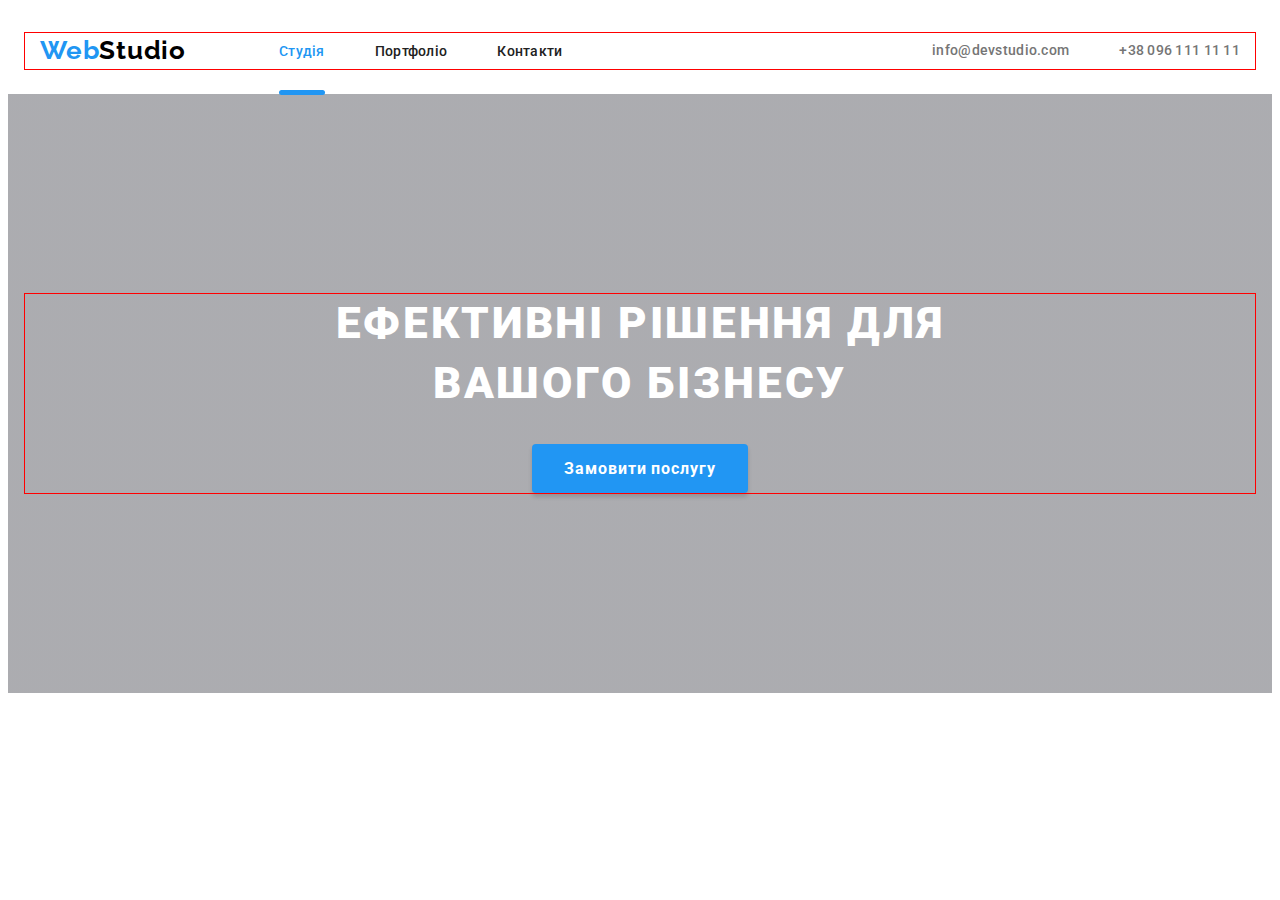
==== commit 141a23d0: "media-scss" ====
--- a/index.html
+++ b/index.html
@@ -19,11 +19,11 @@
 
 <body>
     <header class="header animate__animated animate__slideInDown">
-        <div class="container header__css">
+        <div class="container header__container">
             <a class="header__logo" href="./index.html"><span class="header__span">Web</span>Studio</a>
-            <nav class="header__nav">
+            <nav class="nav">
                 <ul class="nav__list">
-                    <li class="nav__item"><a class="nav__link-1" href="./index.html">Студія</a></li>
+                    <li class="nav__item"><a class="nav__links" href="./index.html">Студія</a></li>
                     <li class="nav__item"><a class="nav__link" href="./pages/portfolio.html">Портфоліо</a></li>
                     <li class="nav__item"><a class="nav__link" href="./pages/contact.html">Контакти</a></li>
                 </ul>
@@ -37,7 +37,7 @@
                 </li>
                 <li class="header__item">
                     <a class="header__link" href="tel:+380961111111">
-                        <svg class="header__im">
+                        <svg class="header__image">
                             <use href="./imges/symbol-defs.svg#icon-smartphone" class="header__use"></use>
                         </svg>+38 096 111 11 11</a>
                 </li>
@@ -53,7 +53,7 @@
             </div>
         </section>
         <!-- Секція переваги -->
-        <section class="advantages">
+        <!-- <section class="advantages">
             <div class="container">
                 <h2 hidden>Наші переваги</h2>
                 <ul class="advantages__list">
@@ -78,9 +78,9 @@
                     </li>
                 </ul>
             </div>
-        </section>
+        </section> -->
         <!-- Чим ми займаємося -->
-        <section class="work">
+        <!-- <section class="work">
             <div class="container">
                 <h2 class="work__text">Чим ми займаємося</h2>
                 <ul class="work__list">
@@ -104,41 +104,41 @@
                     </li>
                 </ul>
             </div>
-        </section>
+        </section> -->
         <!-- Наша команда -->
-        <section class="team">
+        <!-- <section class="team">
             <div class="container">
                 <h2 class="team__title">Наша команда</h2>
                 <ul class="team__list">
                     <li class="team__item">
                         <img class="team__img" src="./imges/igor-squoosh.jpg" alt="Ігор">
-                        <div class="team__div">
+                        <div class="team__container">
                             <h3 class="team__name">Ігор Дем'яненко</h3>
                             <p class="team__text">Product Designer</p>
-                            <ul class="team__ul">
-                                <li class="team__li">
-                                    <a target="_blank" href="https://www.instagram.com/" class="team__a">
+                            <ul class="team__lists">
+                                <li class="team__items">
+                                    <a target="_blank" href="https://www.instagram.com/" class="team__link">
                                         <svg class="team__svg">
                                             <use href="./imges/symbol-defs.svg#icon-instagram" class="team__use"></use>
                                         </svg>
                                     </a>
                                 </li>
-                                <li class="team__li">
-                                    <a target="_blank" href="https://x.com/?lang=ua" class="team__a">
+                                <li class="team__items">
+                                    <a target="_blank" href="https://x.com/?lang=ua" class="team__link">
                                         <svg class="team__svg">
                                             <use href="./imges/symbol-defs.svg#icon-twitter" class="team__use"></use>
                                         </svg>
                                     </a>
                                 </li>
-                                <li class="team__li">
-                                    <a target="_blank" href="https://uk-ua.facebook.com/" class="team__a">
+                                <li class="team__items">
+                                    <a target="_blank" href="https://uk-ua.facebook.com/" class="team__link">
                                         <svg class="team__svg">
                                             <use href="./imges/symbol-defs.svg#icon-facebook" class="team__use"></use>
                                         </svg>
                                     </a>
                                 </li>
-                                <li class="team__li">
-                                    <a target="_blank" href="https://ua.linkedin.com/" class="team__a">
+                                <li class="team__items">
+                                    <a target="_blank" href="https://ua.linkedin.com/" class="team__link">
                                         <svg class="team__svg">
                                             <use href="./imges/symbol-defs.svg#icon-in" class="team__use"></use>
                                         </svg>
@@ -149,33 +149,33 @@
                     </li>
                     <li class="team__item">
                         <img class="team__img" src="./imges/olga-squoosh.jpg" alt="Ольга">
-                        <div class="team__div">
+                        <div class="team__container">
                             <h3 class="team__name">Ольга Рєпіна</h3>
                             <p class="team__text">Frontend Developer</p>
-                            <ul class="team__ul">
+                            <ul class="team__lists">
                                 <li class="team__li">
-                                    <a target="_blank" href="https://www.instagram.com/" class="team__a">
+                                    <a target="_blank" href="https://www.instagram.com/" class="team__link">
                                         <svg class="team__svg">
                                             <use href="./imges/symbol-defs.svg#icon-instagram" class="team__use"></use>
                                         </svg>
                                     </a>
                                 </li>
-                                <li class="team__li">
-                                    <a target="_blank" href="https://x.com/?lang=ua" class="team__a">
+                                <li class="team__items">
+                                    <a target="_blank" href="https://x.com/?lang=ua" class="team__link">
                                         <svg class="team__svg">
                                             <use href="./imges/symbol-defs.svg#icon-twitter" class="team__use"></use>
                                         </svg>
                                     </a>
                                 </li>
-                                <li class="team__li">
-                                    <a target="_blank" href="https://uk-ua.facebook.com/" class="team__a">
+                                <li class="team__items">
+                                    <a target="_blank" href="https://uk-ua.facebook.com/" class="team__link">
                                         <svg class="team__svg">
                                             <use href="./imges/symbol-defs.svg#icon-facebook" class="team__use"></use>
                                         </svg>
                                     </a>
                                 </li>
-                                <li class="team__li">
-                                    <a target="_blank" href="https://ua.linkedin.com/" class="team__a">
+                                <li class="team__items">
+                                    <a target="_blank" href="https://ua.linkedin.com/" class="team__link">
                                         <svg class="team__svg">
                                             <use href="./imges/symbol-defs.svg#icon-in" class="team__use"></use>
                                         </svg>
@@ -186,33 +186,33 @@
                     </li>
                     <li class="team__item">
                         <img class="team__img" src="./imges/kola-squoosh.jpg" alt="Микола">
-                        <div class="team__div">
+                        <div class="team__container">
                             <h3 class="team__name">Микола Тарасов</h3>
                             <p class="team__text">Marketing</p>
-                            <ul class="team__ul">
-                                <li class="team__li">
-                                    <a target="_blank" href="https://www.instagram.com/" class="team__a">
+                            <ul class="team__lists">
+                                <li class="team__items">
+                                    <a target="_blank" href="https://www.instagram.com/" class="team__link">
                                         <svg class="team__svg">
                                             <use href="./imges/symbol-defs.svg#icon-instagram" class="team__use"></use>
                                         </svg>
                                     </a>
                                 </li>
-                                <li class="team__li">
-                                    <a target="_blank" href="https://x.com/?lang=ua" class="team__a">
+                                <li class="team__items">
+                                    <a target="_blank" href="https://x.com/?lang=ua" class="team__link">
                                         <svg class="team__svg">
                                             <use href="./imges/symbol-defs.svg#icon-twitter" class="team__use"></use>
                                         </svg>
                                     </a>
                                 </li>
-                                <li class="team__li">
-                                    <a target="_blank" href="https://uk-ua.facebook.com/" class="team__a">
+                                <li class="team__items">
+                                    <a target="_blank" href="https://uk-ua.facebook.com/" class="team__link">
                                         <svg class="team__svg">
                                             <use href="./imges/symbol-defs.svg#icon-facebook" class="team__use"></use>
                                         </svg>
                                     </a>
                                 </li>
-                                <li class="team__li">
-                                    <a target="_blank" href="https://ua.linkedin.com/" class="team__a">
+                                <li class="team__items">
+                                    <a target="_blank" href="https://ua.linkedin.com/" class="team__link">
                                         <svg class="team__svg">
                                             <use href="./imges/symbol-defs.svg#icon-in" class="team__use"></use>
                                         </svg>
@@ -223,33 +223,33 @@
                     </li>
                     <li class="team__item">
                         <img class="team__img" src="./imges/misha-squoosh.jpg" alt="Михайло">
-                        <div class="team__div">
+                        <div class="team__container">
                             <h3 class="team__name">Михайло Єрмаков</h3>
                             <p class="team__text">UI Designer</p>
-                            <ul class="team__ul">
-                                <li class="team__li">
-                                    <a target="_blank" href="https://www.instagram.com/" class="team__a">
+                            <ul class="team__lists">
+                                <li class="team__items">
+                                    <a target="_blank" href="https://www.instagram.com/" class="team__link">
                                         <svg class="team__svg">
                                             <use href="./imges/symbol-defs.svg#icon-instagram" class="team__use"></use>
                                         </svg>
                                     </a>
                                 </li>
-                                <li class="team__li">
-                                    <a target="_blank" href="https://x.com/?lang=ua" class="team__a">
+                                <li class="team__items">
+                                    <a target="_blank" href="https://x.com/?lang=ua" class="team__link">
                                         <svg class="team__svg">
                                             <use href="./imges/symbol-defs.svg#icon-twitter" class="team__use"></use>
                                         </svg>
                                     </a>
                                 </li>
-                                <li class="team__li">
-                                    <a target="_blank" href="https://uk-ua.facebook.com/" class="team__a">
+                                <li class="team__items">
+                                    <a target="_blank" href="https://uk-ua.facebook.com/" class="team__link">
                                         <svg class="team__svg">
                                             <use href="./imges/symbol-defs.svg#icon-facebook" class="team__use"></use>
                                         </svg>
                                     </a>
                                 </li>
-                                <li class="team__li">
-                                    <a target="_blank" href="https://ua.linkedin.com/" class="team__a">
+                                <li class="team__items">
+                                    <a target="_blank" href="https://ua.linkedin.com/" class="team__link">
                                         <svg class="team__svg">
                                             <use href="./imges/symbol-defs.svg#icon-in" class="team__use"></use>
                                         </svg>
@@ -260,34 +260,34 @@
                     </li>
                 </ul>
         </section>
-        </div>
-        <section class="customers">
+        </div> -->
+        <!-- <section class="customers">
             <div class="container">
                 <h2 class="customers__text">Постійні клієнти</h2>
-                <ul class="customers-list">
-                    <li class="customers-item">
-                        <a class="customers__a" href="">
+                <ul class="customers__list">
+                    <li class="customers__item">
+                        <a class="customers__link" href="">
                             <svg class="customers__svg">
                                 <use href="./imges/symbol-defs.svg#icon-yaco" class="customers__use"></use>
                             </svg>
                         </a>
                     </li>
                     <li class="customers__item">
-                        <a class="customers__a" href="">
+                        <a class="customers__link" href="">
                             <svg class="customers__svg">
                                 <use href="./imges/symbol-defs.svg#icon-compani" class="customers__use"></use>
                             </svg>
                         </a>
                     </li>
                     <li class="customers__item">
-                        <a class="customers__a" href="">
+                        <a class="customers__link" href="">
                             <svg class="customers__svg">
                                 <use href="./imges/symbol-defs.svg#icon-companu" class="customers__use"></use>
                             </svg>
                         </a>
                     </li>
                     <li class="customers__item">
-                        <a class="customers__a" href="">
+                        <a class="customers__link" href="">
                             <svg class="customers__svg">
                                 <use href="./imges/symbol-defs.svg#icon-foster-peters" class="customers__use">
                                 </use>
@@ -295,14 +295,14 @@
                         </a>
                     </li>
                     <li class="customers__item">
-                        <a class="customers__a" href="">
+                        <a class="customers__link" href="">
                             <svg class="customers__svg">
                                 <use href="./imges/symbol-defs.svg#icon-brand" class="customers__use"></use>
                             </svg>
                         </a>
                     </li>
                     <li class="customers__item">
-                        <a class="customers__a" href="">
+                        <a class="customers__link" href="">
                             <svg class="customers__svg">
                                 <use href="./imges/symbol-defs.svg#icon-compahy" class="customers__use">
                                 </use>
@@ -311,11 +311,11 @@
                     </li>
                 </ul>
             </div>
-        </section>
+        </section> -->
     </main>
-    <footer class="footer">
-        <div class="container footer__fv">
-            <div class="footer__div">
+    <!-- <footer class="footer">
+        <div class="container footer__container">
+            <div class="footer__address">
                 <a class="footer__logo" href="./index.html"><span class="footer__span">Web</span>Studio</a>
                 <address class="address">
                     <a class="address__text" target="_blank"
@@ -324,12 +324,13 @@
                     <ul class="address__list">
                         <li class="address__item"><a class="address__link"
                                 href="maito:info@devstudio.com">info@devstudio.com</a></li>
-                        <li class="address__item"><a class="address__link" href="tel:+380961111111">+38 096 111 11 11</a>
+                        <li class="address__item"><a class="address__link" href="tel:+380961111111">+38 096 111 11
+                                11</a>
                         </li>
                     </ul>
                 </address>
             </div>
-            <div class="footer__dv">
+            <div class="footer__social">
                 <section class="social">
                     <h2 class="social__text">Приєднуйтесь</h2>
                     <div class="social__icons">
@@ -357,7 +358,7 @@
                 </section>
             </div>
             <div class="form">
-                <p class="form__p">Підпишіться на розсилку</p>
+                <p class="form__text">Підпишіться на розсилку</p>
                 <form class="form__form">
                     <lable class="form__lable">
                         <input id="mail" type="email" required placeholder="E-mail" class="form__input">
@@ -373,50 +374,50 @@
     </footer>
     <div class="backdrop is-hidden" data-modal>
         <div class="modal">
-            <form class="modal-form">
-                <button data-modal-close class="modal-close" type="button">
-                    <svg class="modal-exit">
+            <form class="modal__form">
+                <button data-modal-close class="modal__close" type="button">
+                    <svg class="modal__exit">
                         <use href="./imges/symbol-defs-2.svg#icon-close-form"></use>
                     </svg>
                 </button>
-                <h2 class="modal-title">Залиште свої дані, ми вам передзвонимо</h2>
-                <label class="modal-label" for="name">Ім'я</label>
-                <div class="modal-box">
-                    <input required class="modal-input" id="name" type="text">
-                    <svg class="modal-svg">
+                <h2 class="modal__title">Залиште свої дані, ми вам передзвонимо</h2>
+                <label class="modal__label" for="name">Ім'я</label>
+                <div class="modal__box">
+                    <input required class="modal__input" id="name" type="text">
+                    <svg class="modal__svg">
                         <use href="./imges/symbol-defs-2.svg#icon-person-form"></use>
                     </svg>
                 </div>
 
-                <label class="modal-label" for="phone">Телефон</label>
-                <div class="modal-box">
+                <label class="modal__label" for="phone">Телефон</label>
+                <div class="modal__box">
                     <input pattern="^380\d{9}$" title="Номер повинен починатися на 380 і повинен мати 12 цифр"
-                        maxLength="12" required class="modal-input" id="phone" type="tel">
-                    <svg class="modal-svg">
+                        maxLength="12" required class="modal__input" id="phone" type="tel">
+                    <svg class="modal__svg">
                         <use href="./imges/symbol-defs-2.svg#icon-phone-form"></use>
                     </svg>
                 </div>
 
-                <label class="modal-label" for="mail">Пошта</label>
-                <div class="modal-box">
-                    <input required class="modal-input" id="mail" type="email">
-                    <svg class="modal-svg">
+                <label class="modal__label" for="mail">Пошта</label>
+                <div class="modal__box">
+                    <input required class="modal__input" id="mail" type="email">
+                    <svg class="modal__svg">
                         <use href="./imges/symbol-defs-2.svg#icon-email-form"></use>
                     </svg>
                 </div>
 
-                <label class="modal-label" for="coment">Коментар</label>
-                <textarea class="modal-comentt" name="" id="coment" placeholder="Введіть текст"></textarea>
-                <label class="modal-check">
-                    <input required class="modal-checkbox" type="checkbox">
-                    <span class="modal-span">Погоджуюся з розсилкою та приймаю </span>
-                    <a href="" class="modal-link">Умови договору</a>
+                <label class="modal__label" for="coment">Коментар</label>
+                <textarea class="modal__comentt" name="" id="coment" placeholder="Введіть текст"></textarea>
+                <label class="modal__check">
+                    <input required class="modal__checkbox" type="checkbox">
+                    <span class="modal__span">Погоджуюся з розсилкою та приймаю </span>
+                    <a href="" class="modal__link">Умови договору</a>
                 </label>
-                <button class="modal-btn" type="submit">Відправити</button>
+                <button class="modal__btn" type="submit">Відправити</button>
             </form>
 
         </div>
-    </div>
+    </div> -->
     <script src="./js/modal.js"></script>
 </body>
 
--- a/style/main.min.css
+++ b/style/main.min.css
@@ -1 +1 @@
-ul{list-style:none;margin:0;padding:0}a{text-decoration:none}h1,h2,h3,h4,p{margin:0}img{display:block}.container{width:1200px;margin:0 auto;padding:0 15px}body{font-family:‘Inter’}.header{padding-top:24px;padding-bottom:25px}.header__css{display:flex;justify-content:center;align-items:center}.header__logo{color:#000;font-family:Raleway;font-size:26px;font-style:normal;font-weight:700;line-height:normal;letter-spacing:.78px;margin-right:93px}.header__span{color:#2196f3;font-family:Raleway;font-size:26px;font-style:normal;font-weight:700;line-height:normal;letter-spacing:.78px}.header__list{display:flex;gap:50px}.header__link{display:flex;align-items:center}.header__img{width:16px;height:12px;margin-right:10px;fill:#757575}.header__im{width:10px;height:16px;margin-right:10px;fill:#757575;transition-property:fill;transition-duration:250ms;transition-timing-function:cubic-bezier(0.4, 0, 0.2, 1)}.header__link{color:#757575;font-family:Roboto;font-size:14px;font-style:normal;font-weight:500;line-height:normal;letter-spacing:.28px;transition-property:color;transition-duration:250ms;transition-timing-function:cubic-bezier(0.4, 0, 0.2, 1)}.header__item:hover__img,.header__item:hover__im,.header :focus__img,.header :focus__im{fill:#2196f3}.header__item:hover__link,.header :focus__link{color:#2196f3}.nav__item{position:relative}.nav__list{display:flex;gap:50px;margin-right:290px}.nav__link-1{color:#2196f3;font-family:Roboto;font-size:14px;font-style:normal;font-weight:500;line-height:normal;letter-spacing:.28px;transition-property:color;transition-duration:250ms}.nav__link-1:hover{color:#2196f3}.nav__link-1::after{content:"";display:block;width:100%;height:5px;background-color:#2196f3;border-radius:20px;margin-top:10px;position:absolute;top:35px}.nav__link{color:#212121;font-family:Roboto;font-size:14px;font-weight:500;letter-spacing:.28px;transition-property:color;transition-duration:250ms}.nav__link:hover,.nav__link:focus{color:#2196f3}.nav__link::after{content:"";display:block;width:100%;height:5px;background-color:#2196f3;border-radius:20px;margin-top:10px;position:absolute;top:35px;opacity:0;transform:scale(0);transition:transform 1s}.nav__link:hover::after,.nav__link:focus::after{opacity:1;transform:scale(1)}.nav__link-2{color:#2196f3;font-family:Roboto;font-size:14px;font-style:normal;font-weight:500;line-height:normal;letter-spacing:.28px;transition-property:color;transition-duration:250ms}.nav__link-2:hover{color:#2196f3}.nav__link-2::after{content:"";display:block;width:100%;height:5px;background-color:#2196f3;border-radius:20px;margin-top:10px;position:absolute;top:35px}.line{background:#ececec;width:1500px;height:1px}.hero{background-image:linear-gradient(rgba(47, 48, 58, 0.4), rgba(47, 48, 58, 0.4)),url(../imges/backround-squoosh.jpg);background-repeat:no-repeat;background-size:cover;padding-top:200px;padding-bottom:200px;text-align:center}.hero__title{color:#fff;text-align:center;font-family:Roboto;font-size:44px;font-weight:900;line-height:1.36;letter-spacing:2.64px;text-transform:uppercase;width:696px;text-align:center;margin:0 auto;margin-bottom:30px}.hero__btn{color:#fff;font-family:Roboto;font-size:16px;font-weight:700;line-height:1.875;letter-spacing:.96px;border-radius:4px;background:#2196f3;padding-top:10px;padding-bottom:10px;padding-left:32px;padding-right:32px;border:none;box-shadow:0px 4px 4px 0px rgba(0,0,0,.15)}.advantages{padding-top:94px}.advantages__item::before{content:"";margin-bottom:30px;width:270px;height:120px;border-radius:4px;background:#f5f4fa;background-image:url(../imges/antenna.png);display:block;background-repeat:no-repeat;background-position:center}.advantages__item:nth-child(2)::before{background-image:url(../imges/clock.png)}.advantages__item:nth-child(3)::before{background-image:url(../imges/diagram.png)}.advantages__item:nth-child(4)::before{background-image:url(../imges/astronaut.png)}.advantages__list{display:flex;justify-content:center;gap:30px}.advantages__title{color:#212121;font-family:Roboto;font-size:14px;font-style:normal;font-weight:700;letter-spacing:.42px;text-transform:uppercase;margin-bottom:10px}.advantages__text{color:#757575;font-family:Roboto;font-size:14px;font-weight:400;line-height:1.71;letter-spacing:.42px;width:270px}.work{padding-top:94px;padding-bottom:94px}.work__text{color:#212121;text-align:center;font-family:Roboto;font-size:36px;font-style:normal;font-weight:700;letter-spacing:1.08px}.work__list{display:flex;margin-top:50px;gap:30px}.work__box{position:relative}.work__btn{color:#fff;text-align:center;font-family:Roboto;font-size:14px;font-weight:700;letter-spacing:.42px;text-transform:uppercase;position:absolute;width:370px;height:70px;background:rgba(47,48,58,.8);border:none;top:224px}.team{background:#f5f4fa;padding-top:94px;padding-bottom:94px}.team__list{display:flex;gap:30px}.team__title{color:#212121;text-align:center;font-family:Roboto;font-size:36px;font-style:normal;font-weight:700;line-height:normal;letter-spacing:1.08px;margin-bottom:50px}.team__name{color:#212121;font-family:Roboto;font-size:16px;font-style:normal;font-weight:500;line-height:normal;letter-spacing:.48px}.team__text{color:#757575;font-family:Roboto;font-size:16px;font-style:normal;font-weight:400;line-height:normal;letter-spacing:.48px;margin-top:10px}.team__item{border-radius:0px 0px 4px 4px;box-shadow:0px 1px 3px 0px rgba(0,0,0,.12),0px 1px 1px 0px rgba(0,0,0,.14),0px 2px 1px 0px rgba(0,0,0,.2)}.team__div{border-radius:0px 0px 4px 4px;background:#fff;text-align:center;padding-top:30px;padding-bottom:30px}.team__ul{display:flex;align-items:center;justify-content:center;gap:10px;margin-top:16px}.team__a{width:50px;height:50px;border-radius:50%;display:flex;justify-content:center;align-items:center;transition-property:background-color;transition-duration:250ms;transition-timing-function:cubic-bezier(0.4, 0, 0.2, 1)}.team__svg{width:20px;height:20px;fill:#afb1b8;transition-property:fill;transition-duration:250ms;transition-timing-function:cubic-bezier(0.4, 0, 0.2, 1)}.team__a:hover{background-color:#2196f3}.team__a:hover__svg{fill:#fff}.team__a:focus{background-color:#2196f3}.team__a:focus__svg{fill:#fff}.customers{padding-top:94px;padding-bottom:94px}.customers__list{display:flex;justify-content:center;align-items:center;gap:30px}.customers__text{display:flex;justify-content:center;color:#212121;text-align:center;font-family:Roboto;font-size:36px;font-weight:700;letter-spacing:1.08px;margin-bottom:50px}.customers__a{padding:16px 30px;border:2px solid #e0e0e0;display:flex;justify-content:center;align-items:center;border-radius:4px;transition-property:border-color;transition-duration:250ms;transition-timing-function:cubic-bezier(0.4, 0, 0.2, 1)}.customers__svg{width:106px;height:60px;fill:#afb1b8;transition-property:fill;transition-duration:250ms;transition-timing-function:cubic-bezier(0.4, 0, 0.2, 1)}.customers__a:hover,.customers__a:focus{border-color:#2196f3}.customers__a:hover__svg,.customers__a:focus__svg{fill:#2196f3}.footer{padding-top:60px;padding-bottom:60px;background:#2f303a}.footer__div{margin-right:74px}.footer__svg{width:20px;height:20px;margin-top:32px;margin:12px;fill:#fff}.footer__fv{display:flex;align-items:baseline}.footer__span{color:#2196f3;font-family:Raleway;font-size:26px;font-weight:700;letter-spacing:.78px}.footer__logo{color:#fff;font-family:Raleway;font-size:26px;font-weight:700;letter-spacing:.78px}.social{margin-right:93px}.social__text{color:#fff;font-family:Roboto;font-size:14px;font-weight:700;letter-spacing:.42px;text-transform:uppercase;margin-bottom:20px}.social__icons{display:flex;justify-content:center;gap:10px}.social__icon{width:50px;height:50px;border-radius:50%;background-color:#4a4a52;display:flex;justify-content:center;align-items:center}.social__icon{width:50px;height:50px;border-radius:50%;display:flex;justify-content:center;align-items:center;transition:background-color 250ms cubic-bezier(0.4, 0, 0.2, 1)}.social__icon:hover{background-color:#2196f3}.social__icon:focus{background-color:#2196f3}.address{margin-top:20px}.address__item{margin-top:9px}.address__list{margin-top:9px}.address__text{color:#fff;font-family:Roboto;font-size:14px;font-weight:400;line-height:1.71;letter-spacing:.42px}.address__link{color:#757575;font-family:Roboto;font-size:14px;font-weight:400;line-height:1.71;letter-spacing:.42px}.form__p{color:#fff;font-family:Roboto;font-size:14px;font-weight:700;letter-spacing:.42px;text-transform:uppercase}.form__lable{display:flex;justify-content:center;align-items:center;gap:12px;margin-top:20px}.form__input{display:flex;flex-direction:column;justify-content:center;color:rgba(255,255,255,.6);font-family:Roboto;font-size:16px;font-weight:400;line-height:125%;letter-spacing:.48px;width:358px;height:50px;border-radius:4px;border:1px solid rgba(255,255,255,.3);background:rgba(33,150,243,0);box-shadow:0px 4px 4px 0px rgba(0,0,0,.15);padding-left:16px}.form__btn{color:#fff;text-align:center;font-family:Roboto;font-size:16px;font-style:normal;font-weight:700;line-height:187%;letter-spacing:.96px;border-radius:4px;background:#2196f3;box-shadow:0px 4px 4px 0px rgba(0,0,0,.15);width:200px;height:50px;border:none;display:flex;align-items:center;justify-content:center;gap:10px}.form__svg{width:24px;height:24px;fill:#fff}.backdrop{position:fixed;top:0;left:0;width:100%;height:100%;background-color:rgba(0,0,0,.2);opacity:1}.is-hidden{pointer-events:none;opacity:0}.is-hidden .modal{transform:translate(2000px, 2000px)}.modal{background-color:#fff;position:absolute;top:50%;left:50%;transform:translate(-50%, -50%);padding:40px 40px 20px 40px;transition-property:transform;transition-duration:250ms;transition-timing-function:cubic-bezier(0.4, 0, 0.2, 1)}.modal-title{color:#212121;text-align:center;font-size:20px;font-weight:700;letter-spacing:.6px;margin-bottom:12px}.modal-label{color:#757575;font-size:12px;font-weight:400;letter-spacing:.12px}.modal-box{display:flex;align-items:center}.modal-input{font-family:"Inter";width:448px;height:40px;border-radius:4px;border:1px solid rgba(33,33,33,.2);margin-top:4px;margin-bottom:10px;display:block;text-indent:38px;transition-property:border,outline;transition-duration:250ms;transition-timing-function:cubic-bezier(0.4, 0, 0.2, 1)}.modal-input:focus,.modal-input:hover{border:1px solid #2196f3;outline:none}.modal-input:hover+.modal-svg,.modal-input:focus+.modal-svg{fill:#2196f3}.modal-svg{fill:#212121;position:absolute;width:20px;height:20px;margin-left:12px;margin-bottom:7px;margin-right:15px;transition-property:fill;transition-duration:250ms;transition-timing-function:cubic-bezier(0.4, 0, 0.2, 1)}.modal-comentt{width:448px;height:120px;flex-shrink:0;border-radius:4px;border:1px solid rgba(33,33,33,.2);color:rgba(117,117,117,.5);font-size:12px;font-weight:400;line-height:normal;letter-spacing:.12px;resize:none;padding:12px 16px;margin:4px 0 25px 0;display:block;transition-property:border,outline;transition-duration:250ms;transition-timing-function:cubic-bezier(0.4, 0, 0.2, 1)}.modal-comentt:focus,.modal-comentt:hover{border:1px solid #2196f3;outline:none}.modal-span{color:#757575;font-family:Roboto;font-size:14px;font-style:normal;font-weight:400;line-height:24px;letter-spacing:.42px;margin-left:8px;margin-right:4px}.modal-link{color:accent-color;font-family:Roboto;font-size:14px;font-style:normal;font-weight:400;line-height:24px;letter-spacing:.42px;text-decoration-line:underline}.modal-check{display:flex;justify-content:center;align-items:center}.modal-checkbox{width:16px;height:15px}.modal-btn{color:#fff;text-align:center;font-size:16px;font-weight:700;line-height:1.87;letter-spacing:.96px;border-radius:4px;background:#2196f3;box-shadow:0px 4px 4px 0px rgba(0,0,0,.15);padding:10px 52px;border:none;margin-left:120px;margin-right:120px;margin-top:30px;margin-bottom:20px;transition-property:background-color;transition-duration:250ms;transition-timing-function:cubic-bezier(0.4, 0, 0.2, 1)}.modal-btn:hover,.modal-btn:focus{background-color:#188ce8}.modal-exit{width:18px;height:18px;fill:#000;transition-property:fill;transition-duration:250ms;transition-timing-function:cubic-bezier(0.4, 0, 0.2, 1)}.modal-close{width:30px;height:30px;border-radius:50%;border:1px solid rgba(0,0,0,.1);display:flex;justify-content:center;align-items:center;background-color:rgba(0,0,0,0);position:absolute;top:8px;right:8px}.modal-close:hover .modal-exit,.modal-close:focus .modal-exit{fill:#2196f3}.hiro{padding-top:94px;padding-bottom:50px}.hiro__list{display:flex;gap:8px;justify-content:center}.hiro__btn{border-radius:4px;background:#f5f4fa;color:#212121;text-align:center;font-family:Roboto;font-size:16px;font-style:normal;font-weight:500;line-height:1.625;letter-spacing:.48px;padding-top:6px;padding-bottom:6px;padding-left:22px;padding-right:22px;border:none;transition-property:background-color,color,box-shadow;transition-duration:250ms;transition-timing-function:cubic-bezier(0.4, 0, 0.2, 1)}.hiro__btn:hover{border-radius:4px;background:#2196f3;box-shadow:0px 3px 1px 0px rgba(0,0,0,.1),0px 1px 2px 0px rgba(0,0,0,.08),0px 2px 2px 0px rgba(0,0,0,.12);color:#fff;text-align:center;font-family:Roboto;font-size:16px;font-style:normal;font-weight:500;line-height:1.625;letter-spacing:.48px}.hiro__btn:focus{border-radius:4px;background:var(--accent-color);box-shadow:0px 3px 1px 0px rgba(0,0,0,.1),0px 1px 2px 0px rgba(0,0,0,.08),0px 2px 2px 0px rgba(0,0,0,.12);color:var(--main-backround);text-align:center;font-family:Roboto;font-size:16px;font-style:normal;font-weight:500;line-height:1.625;letter-spacing:.48px}.portfolio{padding-bottom:94px}.portfolio-div{border:1px solid #f5f4fa;padding:24px 20px}.portfolio-item{flex-basis:calc((100% - 60px)/3);transition-property:box-shadow;transition-duration:250ms;transition-timing-function:cubic-bezier(0.4, 0, 0.2, 1)}.portfolio-item:hover{box-shadow:0px 1px 1px 0px rgba(0,0,0,.12),0px 4px 4px 0px rgba(0,0,0,.06),1px 4px 6px 0px rgba(0,0,0,.16)}.portfolio-item:hover .portfolio-p{opacity:1;transform:translateY(0)}.portfolio-box{position:relative;overflow:hidden}.portfolio-img{width:100%}.portfolio-p{position:absolute;width:370px;height:294px;opacity:0;top:0;left:0;padding:63px 24px 63px 24px;background-color:rgba(33,150,243,.9);color:#fff;font-family:Roboto;font-size:18px;font-weight:400;line-height:1.55;letter-spacing:.54px;transform:translateY(100%);transition-property:opacity,transform;transition-duration:250ms;transition-timing-function:cubic-bezier(0.4, 0, 0.2, 1);transition-property:transform;transition-duration:250ms;transition-timing-function:cubic-bezier(0.4, 0, 0.2, 1)}.portfolio-name{color:#212121;font-family:Roboto;font-size:18px;font-style:normal;font-weight:700;line-height:2;letter-spacing:1.08px;margin-bottom:4px}.portfolio-text{color:#757575;font-family:Roboto;font-size:16px;font-style:normal;font-weight:400;line-height:1.875;letter-spacing:.48px}.portfolio-list{display:flex;flex-wrap:wrap;gap:30px}/*# sourceMappingURL=main.min.css.map */+ul{list-style:none;margin:0;padding:0}a{text-decoration:none}h1,h2,h3,h4,p{margin:0}img{display:block}.container{max-width:1200px;margin:0 auto;padding:0 15px;outline:1px solid red}@media screen and (min-width: 480px){.container{width:480px}}@media screen and (min-width: 768px){.container{width:768px}}@media screen and (min-width: 1200px){.container{width:1200px}}body{font-family:‘Inter’}.nav__link,.nav__links{font-size:14px;font-weight:500;line-height:1,14;letter-spacing:.28px}.header{padding:16px 0}@media screen and (min-width: 768px){.header{padding:21px 0}}@media screen and (min-width: 1200px){.header{padding:25px 0}}.header__container{display:flex;justify-content:center;align-items:center;flex-wrap:nowrap;flex-direction:row}.header__logo{color:#000;font-family:Raleway;font-size:24px;line-height:1.38;font-weight:700;margin-right:auto;letter-spacing:.72px}@media screen and (min-width: 768px){.header__logo{margin-right:88px}}@media screen and (min-width: 1200px){.header__logo{font-size:26px;letter-spacing:.78px;margin-right:93px}}.header__span{color:#2196f3;font-family:Raleway;font-size:26px;font-weight:700;letter-spacing:.78px}.header__list{display:none;flex-direction:column;gap:10px;margin-left:auto}@media screen and (min-width: 768px){.header__list{display:flex}}@media screen and (min-width: 1200px){.header__list{gap:30px;flex-direction:row}}.header__link{display:flex;align-items:center;color:#757575;font-family:Roboto;font-size:12px;font-weight:500;line-height:1.14;letter-spacing:.24px;transition-property:color;transition-duration:250ms;transition-timing-function:cubic-bezier(0.4, 0, 0.2, 1)}@media screen and (min-width: 1200px){.header__link{font-size:14px;letter-spacing:.28px}}.header__img{width:16px;height:12px;margin-right:10px;fill:#757575}.header__image{width:10px;height:16px;margin-right:10px;fill:#757575;transition-property:fill;transition-duration:250ms;transition-timing-function:cubic-bezier(0.4, 0, 0.2, 1)}.header__link:hover,.header__link:focus{color:#2196f3}.header__link:hover .header__image,.header__link:focus .header__image{fill:#2196f3}.header__link:hover .header__img,.header__link:focus .header__img{fill:#2196f3}.nav{display:none}@media screen and (min-width: 768px){.nav{display:block}}.nav__item{position:relative}.nav__list{display:flex;gap:50px;margin-right:290px}@media screen and (min-width: 768px){.nav__list{margin-right:96px}}.nav__links{color:#2196f3;font-family:Roboto;transition-property:color;transition-duration:250ms}.nav__links:hover{color:#2196f3}.nav__links::after{content:"";display:block;width:100%;height:5px;background-color:#2196f3;border-radius:20px;margin-top:13px;position:absolute;top:35px}.nav__link{color:#212121;font-family:Roboto;transition-property:color;transition-duration:250ms}.nav__link:hover,.nav__link:focus{color:#2196f3}.nav__link::after{content:"";display:block;width:100%;height:5px;background-color:#2196f3;border-radius:20px;margin-top:13px;position:absolute;top:35px;opacity:0;transform:scale(0);transition:transform 1s}.nav__link:hover::after,.nav__link:focus::after{opacity:1;transform:scale(1)}.nav__links{color:#2196f3;font-family:Roboto;transition-property:color;transition-duration:250ms}.nav__links:hover{color:#2196f3}.nav__links::after{content:"";display:block;width:100%;height:5px;background-color:#2196f3;border-radius:20px;margin-top:13px;position:absolute;top:35px}.line{background:#ececec;width:1500px;height:1px}.hero{background-image:linear-gradient(rgba(47, 48, 58, 0.4), rgba(47, 48, 58, 0.4)),url(../imges/backround-squoosh.jpg);background-repeat:no-repeat;background-size:cover;padding:118px 0;text-align:center}@media screen and (min-width: 1200px){.hero{padding:200px 0}}.hero__title{color:#fff;text-align:center;font-family:Roboto;font-size:26px;font-weight:900;line-height:1.16;letter-spacing:1.56px;text-transform:uppercase;width:100%;text-align:center;margin:0 auto;margin-bottom:30px}@media screen and (min-width: 480px){.hero__title{width:360px}}@media screen and (min-width: 1200px){.hero__title{font-size:44px;line-height:1.36;letter-spacing:2.64px;width:696px}}.hero__btn{color:#fff;font-family:Roboto;font-size:16px;font-weight:700;line-height:1.87;letter-spacing:.96px;border-radius:4px;background-color:#2196f3;padding:10px 24px;border:none;box-shadow:0px 4px 4px 0px rgba(0,0,0,.15)}@media screen and (min-width: 1200px){.hero__btn{padding:10px 32px}}.advantages{padding-top:94px}.advantages__item::before{content:"";display:block;margin-bottom:30px;width:270px;height:120px;border-radius:4px;background:#f5f4fa;background-image:url(../imges/antenna.png);background-repeat:no-repeat;background-position:center}.advantages__item:nth-child(2)::before{background-image:url(../imges/clock.png)}.advantages__item:nth-child(3)::before{background-image:url(../imges/diagram.png)}.advantages__item:nth-child(4)::before{background-image:url(../imges/astronaut.png)}.advantages__list{display:flex;justify-content:center;gap:30px}.advantages__title{color:#212121;font-family:Roboto;font-size:14px;font-weight:700;letter-spacing:.42px;text-transform:uppercase;margin-bottom:10px}.advantages__text{color:#757575;font-family:Roboto;font-size:14px;font-weight:400;line-height:1.71;letter-spacing:.42px;width:270px}.work{padding-top:94px;padding-bottom:94px}.work__text{color:#212121;text-align:center;font-family:Roboto;font-size:36px;font-weight:700;letter-spacing:1.08px}.work__list{display:flex;margin-top:50px;gap:30px}.work__box{position:relative}.work__btn{color:#fff;text-align:center;font-family:Roboto;font-size:14px;font-weight:700;letter-spacing:.42px;text-transform:uppercase;position:absolute;width:370px;height:70px;background:rgba(47,48,58,.8);border:none;top:224px}.team{background:#f5f4fa;padding-top:94px;padding-bottom:94px}.team__list{display:flex;gap:30px}.team__title{color:#212121;text-align:center;font-family:Roboto;font-size:36px;font-weight:700;letter-spacing:1.08px;margin-bottom:50px}.team__name{color:#212121;font-family:Roboto;font-size:16px;font-weight:500;letter-spacing:.48px}.team__text{color:#757575;font-family:Roboto;font-size:16px;font-weight:400;letter-spacing:.48px;margin-top:10px}.team__item{border-radius:0px 0px 4px 4px;box-shadow:0px 1px 3px 0px rgba(0,0,0,.12),0px 1px 1px 0px rgba(0,0,0,.14),0px 2px 1px 0px rgba(0,0,0,.2)}.team__container{border-radius:0px 0px 4px 4px;background:#fff;text-align:center;padding-top:30px;padding-bottom:30px}.team__lists{display:flex;justify-content:center;align-items:center;flex-wrap:nowrap;flex-direction:row;gap:10px;margin-top:16px}.team__link{width:50px;height:50px;border-radius:50%;display:flex;justify-content:center;align-items:center;flex-wrap:nowrap;flex-direction:row;transition-property:background-color;transition-duration:250ms;transition-timing-function:cubic-bezier(0.4, 0, 0.2, 1)}.team__link:hover,.team__link:focus{background-color:#2196f3}.team__link:hover .team__svg,.team__link:focus .team__svg{fill:#fff}.team__svg{width:20px;height:20px;fill:#afb1b8;transition-property:fill;transition-duration:250ms;transition-timing-function:cubic-bezier(0.4, 0, 0.2, 1)}.customers{padding-top:94px;padding-bottom:94px}.customers__list{display:flex;justify-content:center;align-items:center;flex-wrap:nowrap;flex-direction:row;gap:30px}.customers__text{display:flex;justify-content:center;color:#212121;text-align:center;font-family:Roboto;font-size:36px;font-weight:700;letter-spacing:1.08px;margin-bottom:50px}.customers__link{padding:16px 30px;border:2px solid #e0e0e0;display:flex;justify-content:center;align-items:center;flex-wrap:nowrap;flex-direction:row;border-radius:4px;transition-property:border-color;transition-duration:250ms;transition-timing-function:cubic-bezier(0.4, 0, 0.2, 1)}.customers__svg{width:106px;height:60px;fill:#afb1b8;transition-property:fill;transition-duration:250ms;transition-timing-function:cubic-bezier(0.4, 0, 0.2, 1)}.customers__link:hover,.customers__link:focus{border-color:#2196f3}.customers__link:hover .customers__svg,.customers__link:focus .customers__svg{fill:#2196f3}.footer{padding-top:60px;padding-bottom:60px;background:#2f303a}.footer__address{margin-right:74px}.footer__svg{width:20px;height:20px;margin-top:32px;margin:12px;fill:#fff}.footer__container{display:flex;justify-content:flex-start;align-items:baseline;flex-wrap:nowrap;flex-direction:row}.footer__span{color:#2196f3;font-family:Raleway;font-size:26px;font-weight:700;letter-spacing:.78px}.footer__logo{color:#fff;font-family:Raleway;font-size:26px;font-weight:700;letter-spacing:.78px}.social{margin-right:93px}.social__text{color:#fff;font-family:Roboto;font-size:14px;font-weight:700;letter-spacing:.42px;text-transform:uppercase;margin-bottom:20px}.social__icons{display:flex;justify-content:center;gap:10px}.social__icon{width:50px;height:50px;border-radius:50%;background-color:#4a4a52;display:flex;justify-content:center;align-items:center;flex-wrap:nowrap;flex-direction:row;transition:background-color 250ms cubic-bezier(0.4, 0, 0.2, 1)}.social__icon:hover{background-color:#2196f3}.social__icon:focus{background-color:#2196f3}.address{margin-top:20px}.address__item{margin-top:9px}.address__list{margin-top:9px}.address__text{color:#fff;font-family:Roboto;font-size:14px;font-weight:400;line-height:1.71;letter-spacing:.42px}.address__link{color:#757575;font-family:Roboto;font-size:14px;font-weight:400;line-height:1.71;letter-spacing:.42px}.form__text{color:#fff;font-family:Roboto;font-size:14px;font-weight:700;letter-spacing:.42px;text-transform:uppercase}.form__lable{display:flex;justify-content:center;align-items:center;flex-wrap:nowrap;flex-direction:row;gap:12px;margin-top:20px}.form__input{display:flex;flex-direction:column;justify-content:center;color:rgba(255,255,255,.6);font-family:Roboto;font-size:16px;font-weight:400;line-height:125%;letter-spacing:.48px;width:358px;height:50px;border-radius:4px;border:1px solid rgba(255,255,255,.3);background:rgba(33,150,243,0);box-shadow:0px 4px 4px 0px rgba(0,0,0,.15);padding-left:16px}.form__btn{color:#fff;text-align:center;font-family:Roboto;font-size:16px;font-weight:700;line-height:187%;letter-spacing:.96px;border-radius:4px;background:#2196f3;box-shadow:0px 4px 4px 0px rgba(0,0,0,.15);width:200px;height:50px;border:none;display:flex;justify-content:center;align-items:center;flex-wrap:nowrap;flex-direction:row;gap:10px}.form__svg{width:24px;height:24px;fill:#fff}.backdrop{position:fixed;top:0;left:0;width:100%;height:100%;background-color:rgba(0,0,0,.2);opacity:1}.is-hidden{pointer-events:none;opacity:0}.is-hidden .modal{transform:translate(2000px, 2000px)}.modal{background-color:#fff;position:absolute;top:50%;left:50%;transform:translate(-50%, -50%);padding:40px 40px 20px 40px;transition-property:transform;transition-duration:250ms;transition-timing-function:cubic-bezier(0.4, 0, 0.2, 1)}.modal__title{color:#212121;text-align:center;font-size:20px;font-weight:700;letter-spacing:.6px;margin-bottom:12px}.modal__label{color:#757575;font-size:12px;font-weight:400;letter-spacing:.12px}.modal__box{display:flex;align-items:center}.modal__input{font-family:"Inter";width:448px;height:40px;border-radius:4px;border:1px solid rgba(33,33,33,.2);margin-top:4px;margin-bottom:10px;display:block;text-indent:38px;transition-property:border,outline;transition-duration:250ms;transition-timing-function:cubic-bezier(0.4, 0, 0.2, 1)}.modal__input:focus,.modal__input:hover{border:1px solid #2196f3;outline:none}.modal__input:hover+.modal__svg,.modal__input:focus+.modal__svg{fill:#2196f3}.modal__svg{fill:#212121;position:absolute;width:20px;height:20px;margin-left:12px;margin-bottom:7px;margin-right:15px;transition-property:fill;transition-duration:250ms;transition-timing-function:cubic-bezier(0.4, 0, 0.2, 1)}.modal__comentt{width:448px;height:120px;flex-shrink:0;border-radius:4px;border:1px solid rgba(33,33,33,.2);color:rgba(117,117,117,.5);font-size:12px;font-weight:400;letter-spacing:.12px;resize:none;padding:12px 16px;margin:4px 0 25px 0;display:block;transition-property:border,outline;transition-duration:250ms;transition-timing-function:cubic-bezier(0.4, 0, 0.2, 1)}.modal__comentt:focus,.modal__comentt:hover{border:1px solid #2196f3;outline:none}.modal__span{color:#757575;font-family:Roboto;font-size:14px;font-weight:400;line-height:24px;letter-spacing:.42px;margin-left:8px;margin-right:4px}.modal__link{color:#2196f3;font-family:Roboto;font-size:14px;font-weight:400;line-height:24px;letter-spacing:.42px;text-decoration-line:underline}.modal__check{display:flex;justify-content:center;align-items:center;flex-wrap:nowrap;flex-direction:row}.modal__checkbox{width:16px;height:15px}.modal__btn{color:#fff;text-align:center;font-size:16px;font-weight:700;line-height:1.87;letter-spacing:.96px;border-radius:4px;background:#2196f3;box-shadow:0px 4px 4px 0px rgba(0,0,0,.15);padding:10px 52px;border:none;margin:30px 120px 20px 120px;transition-property:background-color;transition-duration:250ms;transition-timing-function:cubic-bezier(0.4, 0, 0.2, 1)}.modal__btn:hover,.modal__btn:focus{background-color:#188ce8}.modal__exit{width:18px;height:18px;fill:#000;transition-property:fill;transition-duration:250ms;transition-timing-function:cubic-bezier(0.4, 0, 0.2, 1)}.modal__close{width:30px;height:30px;border-radius:50%;border:1px solid rgba(0,0,0,.1);display:flex;justify-content:center;align-items:center;flex-wrap:nowrap;flex-direction:row;background-color:rgba(0,0,0,0);position:absolute;top:8px;right:8px;transition-property:border-color;transition-duration:250ms;transition-timing-function:cubic-bezier(0.4, 0, 0.2, 1)}.modal__close:hover,.modal__close:focus{border-color:#2196f3}.modal__close:hover .modal__exit,.modal__close:focus .modal__exit{fill:#2196f3}.hiro{padding-top:94px;padding-bottom:50px}.hiro__list{display:flex;gap:8px;justify-content:center}.hiro__btn{border-radius:4px;background:#f5f4fa;color:#212121;text-align:center;font-family:Roboto;font-size:16px;font-weight:500;line-height:1.625;letter-spacing:.48px;padding-top:6px;padding-bottom:6px;padding-left:22px;padding-right:22px;border:none;transition-property:background-color,color,box-shadow;transition-duration:250ms;transition-timing-function:cubic-bezier(0.4, 0, 0.2, 1)}.hiro__btn:hover,.hiro__btn:focus{border-radius:4px;background:#2196f3;box-shadow:0px 3px 1px 0px rgba(0,0,0,.1),0px 1px 2px 0px rgba(0,0,0,.08),0px 2px 2px 0px rgba(0,0,0,.12);color:#fff;text-align:center;font-family:Roboto;font-size:16px;font-weight:500;line-height:1.625;letter-spacing:.48px}.portfolio{padding-bottom:94px}.portfolio__content{border:1px solid #f5f4fa;padding:24px 20px}.portfolio__item{flex-basis:calc((100% - 60px)/3);transition-property:box-shadow;transition-duration:250ms;transition-timing-function:cubic-bezier(0.4, 0, 0.2, 1)}.portfolio__item:hover{box-shadow:0px 1px 1px 0px rgba(0,0,0,.12),0px 4px 4px 0px rgba(0,0,0,.06),1px 4px 6px 0px rgba(0,0,0,.16)}.portfolio__item:hover .portfolio__text{opacity:1;transform:translateY(0)}.portfolio__box{position:relative;overflow:hidden}.portfolio__img{width:100%}.portfolio__text{position:absolute;width:370px;height:294px;opacity:0;top:0;left:0;padding:63px 24px 63px 24px;background-color:rgba(33,150,243,.9);color:#fff;font-family:Roboto;font-size:18px;font-weight:400;line-height:1.55;letter-spacing:.54px;transform:translateY(100%);transition-property:opacity,transform;transition-duration:250ms;transition-timing-function:cubic-bezier(0.4, 0, 0.2, 1);transition-property:transform;transition-duration:250ms;transition-timing-function:cubic-bezier(0.4, 0, 0.2, 1)}.portfolio__name{color:#212121;font-family:Roboto;font-size:18px;font-weight:700;line-height:2;letter-spacing:1.08px;margin-bottom:4px}.portfolio__subtitle{color:#757575;font-family:Roboto;font-size:16px;font-weight:400;line-height:1.875;letter-spacing:.48px}.portfolio__list{display:flex;flex-wrap:wrap;gap:30px}/*# sourceMappingURL=main.min.css.map */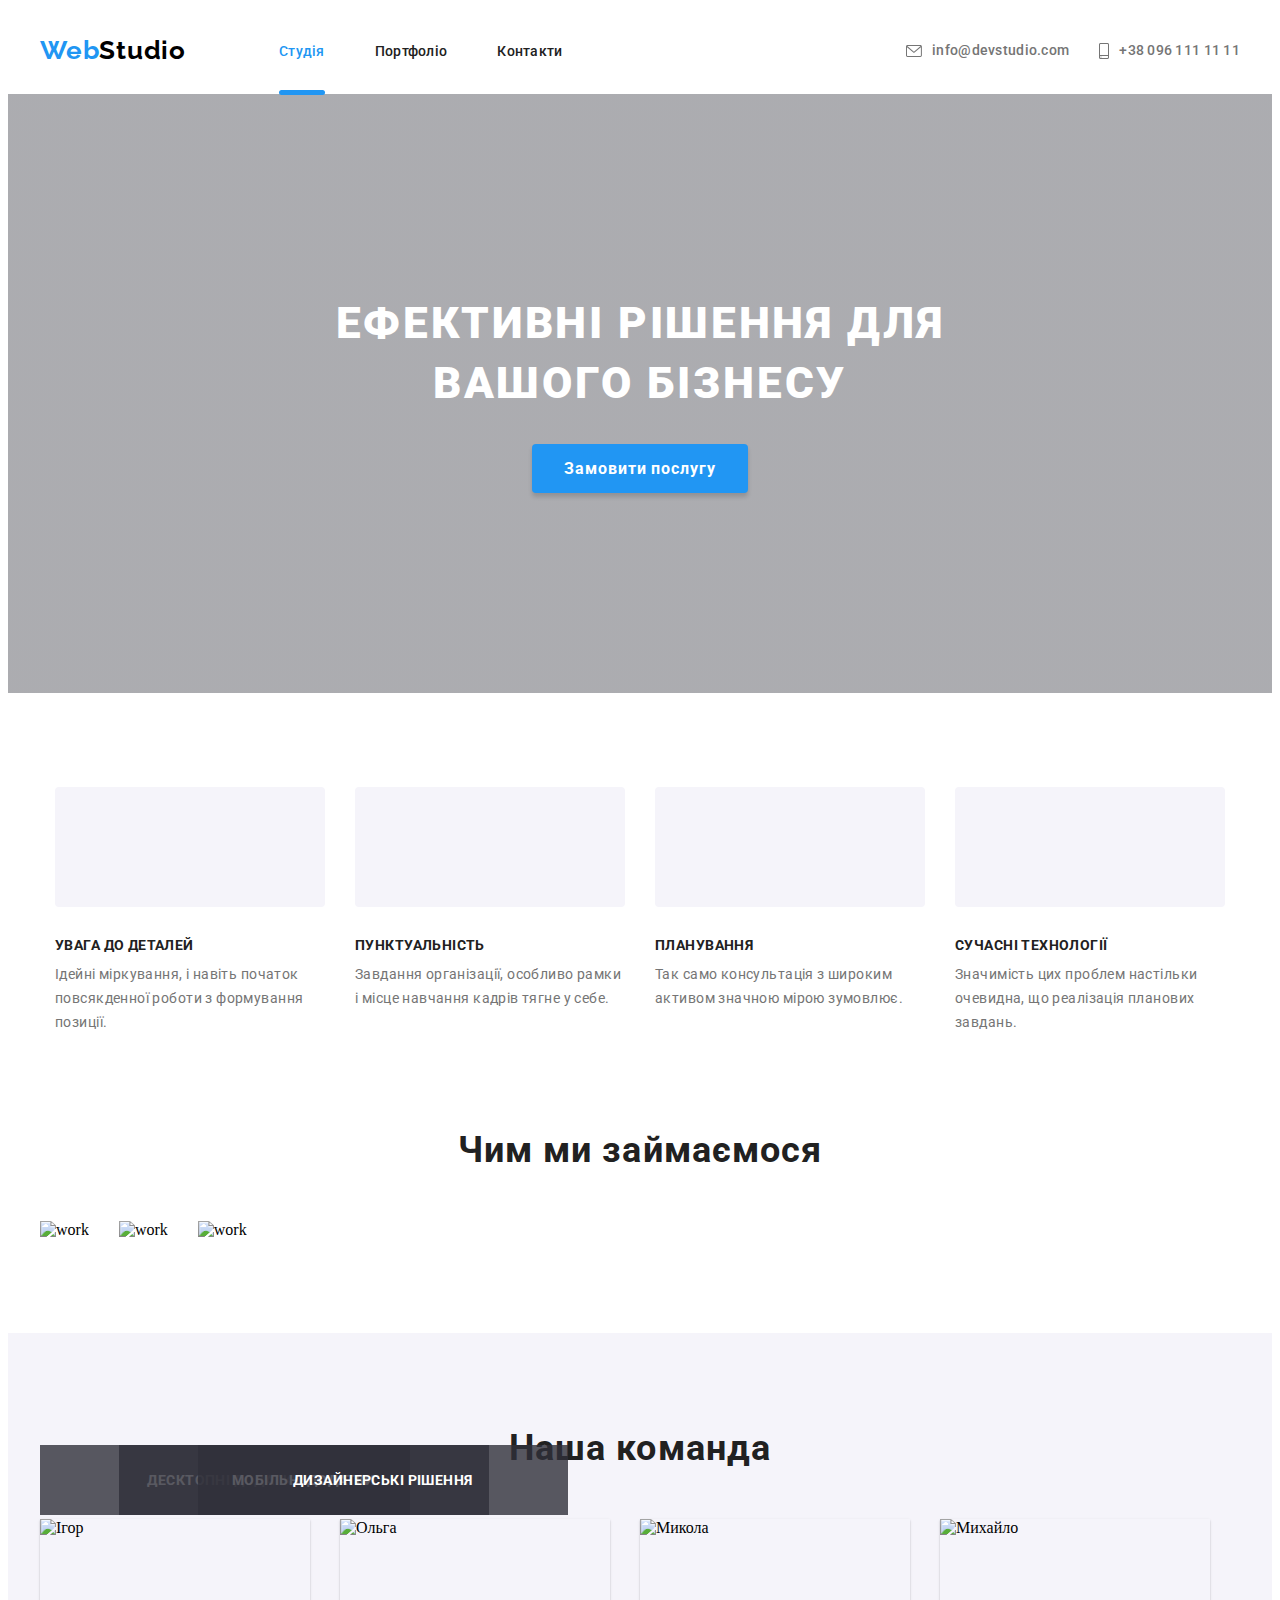
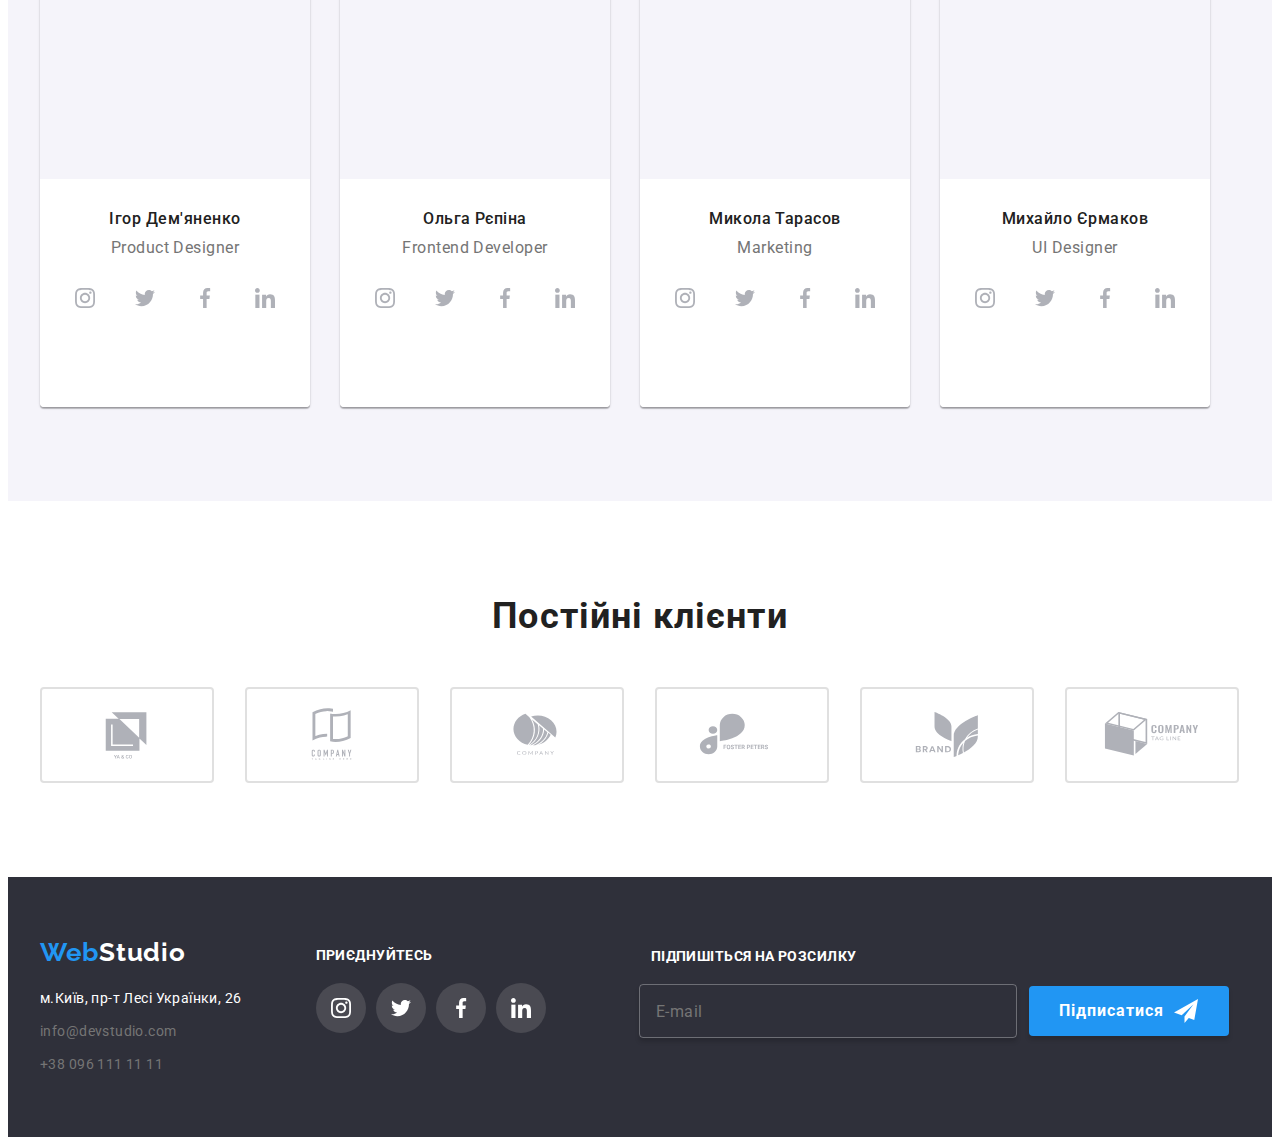
==== commit d4c7878f: "menu__" ====
--- a/index.html
+++ b/index.html
@@ -21,6 +21,11 @@
     <header class="header animate__animated animate__slideInDown">
         <div class="container header__container">
             <a class="header__logo" href="./index.html"><span class="header__span">Web</span>Studio</a>
+            <button data-modal-header-open class="header__btn" type="button">
+                <svg class="header__menu">
+                  <use href="./imges/symbol-defs.svg#icon-menu"></use>
+                </svg>
+              </button>
             <nav class="nav">
                 <ul class="nav__list">
                     <li class="nav__item"><a class="nav__links" href="./index.html">Студія</a></li>
@@ -42,6 +47,28 @@
                         </svg>+38 096 111 11 11</a>
                 </li>
             </ul>
+            <div data-header-modal class="menu is-hidden">
+                <button data-modal-header-close class="menu__btn" type="button">
+                  <svg class="menu__close">
+                    <use href="./img/symbol-defs.svg#icon-close-form"></use>
+                  </svg>
+                </button>
+                <ul class="menu__list">
+                  <li class="menu__item"><a href="./index.html" class="menu__link">Студія</a></li>
+                  <li class="menu__item"><a href="./pages/portfolio.html" class="menu__link">Портфоліо</a></li>
+                  <li class="menu__item"><a href="#" class="menu__link">Контакти</a></li>
+                </ul>
+                <ul class="menu__list-contact">
+                  <li class="menu__item-contact"><a href="tel:+380961111111" class="menu__link-contact">+38 096 111 11 11</a></li>
+                  <li class="menu__item-contact"><a href="mailto:info@devstudio.com" class="menu__link-contact">info@devstudio.com</a></li>
+                </ul>
+                <ul class="menu__list-social">
+                  <li class="menu__item-social"><a href="" class="menu__link-social">Instagram</a></li>
+                  <li class="menu__item-social"><a href="" class="menu__link-social">Twitter</a></li>
+                  <li class="menu__item-social"><a href="" class="menu__link-social">Facebook</a></li>
+                  <li class="menu__item-social"><a href="" class="menu__link-social">LinkedIn</a></li>
+                </ul>
+              </div>
         </div>
     </header>
     <main>
@@ -53,7 +80,7 @@
             </div>
         </section>
         <!-- Секція переваги -->
-        <!-- <section class="advantages">
+        <section class="advantages">
             <div class="container">
                 <h2 hidden>Наші переваги</h2>
                 <ul class="advantages__list">
@@ -78,9 +105,9 @@
                     </li>
                 </ul>
             </div>
-        </section> -->
+        </section>
         <!-- Чим ми займаємося -->
-        <!-- <section class="work">
+        <section class="work">
             <div class="container">
                 <h2 class="work__text">Чим ми займаємося</h2>
                 <ul class="work__list">
@@ -104,9 +131,9 @@
                     </li>
                 </ul>
             </div>
-        </section> -->
+        </section>
         <!-- Наша команда -->
-        <!-- <section class="team">
+        <section class="team">
             <div class="container">
                 <h2 class="team__title">Наша команда</h2>
                 <ul class="team__list">
@@ -260,8 +287,8 @@
                     </li>
                 </ul>
         </section>
-        </div> -->
-        <!-- <section class="customers">
+        </div>
+        <section class="customers">
             <div class="container">
                 <h2 class="customers__text">Постійні клієнти</h2>
                 <ul class="customers__list">
@@ -311,51 +338,53 @@
                     </li>
                 </ul>
             </div>
-        </section> -->
+        </section>
     </main>
-    <!-- <footer class="footer">
+    <footer class="footer">
         <div class="container footer__container">
-            <div class="footer__address">
-                <a class="footer__logo" href="./index.html"><span class="footer__span">Web</span>Studio</a>
-                <address class="address">
-                    <a class="address__text" target="_blank"
-                        href="https://www.google.com/maps/place/%D1%83%D0%BB.+%D0%9B%D0%B5%D1%81%D0%B8+%D0%A3%D0%BA%D1%80%D0%B0%D0%B8%D0%BD%D0%BA%D0%B8,+26,+%D0%9A%D0%B8%D0%B5%D0%B2,+02000/@50.5190802,30.4385136,17z/data=!3m1!4b1!4m6!3m5!1s0x40d4d29b9e369069:0xff64663a5fd75cd5!8m2!3d50.5190802!4d30.4385136!16s%2Fg%2F11hz60_tnl?entry=ttu">м.Київ,
-                        пр-т Лесі Українки, 26</a>
-                    <ul class="address__list">
-                        <li class="address__item"><a class="address__link"
-                                href="maito:info@devstudio.com">info@devstudio.com</a></li>
-                        <li class="address__item"><a class="address__link" href="tel:+380961111111">+38 096 111 11
-                                11</a>
-                        </li>
-                    </ul>
-                </address>
-            </div>
-            <div class="footer__social">
-                <section class="social">
-                    <h2 class="social__text">Приєднуйтесь</h2>
-                    <div class="social__icons">
-                        <a target="_blank" href="https://www.instagram.com/" class="social__icon">
-                            <svg class="footer__svg">
-                                <use href="./imges/symbol-defs.svg#icon-instagram" class="footer__use"></use>
-                            </svg>
-                        </a>
-                        <a target="_blank" href="https://www.twitter.com/" class="social__icon">
-                            <svg class="footer__svg">
-                                <use href="./imges/symbol-defs.svg#icon-twitter" class="footer__use"></use>
-                            </svg>
-                        </a>
-                        <a target="_blank" href="https://www.facebook.com/" class="social__icon">
-                            <svg class="footer__svg">
-                                <use href="./imges/symbol-defs.svg#icon-facebook" class="footer__use"></use>
-                            </svg>
-                        </a>
-                        <a target="_blank" href="https://ua.linkedin.com/" class="social__icon">
-                            <svg class="footer__svg">
-                                <use href="./imges/symbol-defs.svg#icon-in" class="footer__use"></use>
-                            </svg>
-                        </a>
-                    </div>
-                </section>
+            <div class="footer__tablet">
+                <div class="footer__address">
+                    <a class="footer__logo" href="./index.html"><span class="footer__span">Web</span>Studio</a>
+                    <address class="address">
+                        <a class="address__text" target="_blank"
+                            href="https://www.google.com/maps/place/%D1%83%D0%BB.+%D0%9B%D0%B5%D1%81%D0%B8+%D0%A3%D0%BA%D1%80%D0%B0%D0%B8%D0%BD%D0%BA%D0%B8,+26,+%D0%9A%D0%B8%D0%B5%D0%B2,+02000/@50.5190802,30.4385136,17z/data=!3m1!4b1!4m6!3m5!1s0x40d4d29b9e369069:0xff64663a5fd75cd5!8m2!3d50.5190802!4d30.4385136!16s%2Fg%2F11hz60_tnl?entry=ttu">м.Київ,
+                            пр-т Лесі Українки, 26</a>
+                        <ul class="address__list">
+                            <li class="address__item"><a class="address__link"
+                                    href="maito:info@devstudio.com">info@devstudio.com</a></li>
+                            <li class="address__item"><a class="address__link" href="tel:+380961111111">+38 096 111 11
+                                    11</a>
+                            </li>
+                        </ul>
+                    </address>
+                </div>
+                <div class="footer__social">
+                    <section class="social">
+                        <h2 class="social__text">Приєднуйтесь</h2>
+                        <div class="social__icons">
+                            <a target="_blank" href="https://www.instagram.com/" class="social__icon">
+                                <svg class="footer__svg">
+                                    <use href="./imges/symbol-defs.svg#icon-instagram" class="footer__use"></use>
+                                </svg>
+                            </a>
+                            <a target="_blank" href="https://www.twitter.com/" class="social__icon">
+                                <svg class="footer__svg">
+                                    <use href="./imges/symbol-defs.svg#icon-twitter" class="footer__use"></use>
+                                </svg>
+                            </a>
+                            <a target="_blank" href="https://www.facebook.com/" class="social__icon">
+                                <svg class="footer__svg">
+                                    <use href="./imges/symbol-defs.svg#icon-facebook" class="footer__use"></use>
+                                </svg>
+                            </a>
+                            <a target="_blank" href="https://ua.linkedin.com/" class="social__icon">
+                                <svg class="footer__svg">
+                                    <use href="./imges/symbol-defs.svg#icon-in" class="footer__use"></use>
+                                </svg>
+                            </a>
+                        </div>
+                    </section>
+                </div>
             </div>
             <div class="form">
                 <p class="form__text">Підпишіться на розсилку</p>
@@ -417,8 +446,9 @@
             </form>
 
         </div>
-    </div> -->
+    </div>
     <script src="./js/modal.js"></script>
+    <script src="./js/menu.js"></script>
 </body>
 
 </html>--- a/style/main.min.css
+++ b/style/main.min.css
@@ -1 +1 @@
-ul{list-style:none;margin:0;padding:0}a{text-decoration:none}h1,h2,h3,h4,p{margin:0}img{display:block}.container{max-width:1200px;margin:0 auto;padding:0 15px;outline:1px solid red}@media screen and (min-width: 480px){.container{width:480px}}@media screen and (min-width: 768px){.container{width:768px}}@media screen and (min-width: 1200px){.container{width:1200px}}body{font-family:‘Inter’}.nav__link,.nav__links{font-size:14px;font-weight:500;line-height:1,14;letter-spacing:.28px}.header{padding:16px 0}@media screen and (min-width: 768px){.header{padding:21px 0}}@media screen and (min-width: 1200px){.header{padding:25px 0}}.header__container{display:flex;justify-content:center;align-items:center;flex-wrap:nowrap;flex-direction:row}.header__logo{color:#000;font-family:Raleway;font-size:24px;line-height:1.38;font-weight:700;margin-right:auto;letter-spacing:.72px}@media screen and (min-width: 768px){.header__logo{margin-right:88px}}@media screen and (min-width: 1200px){.header__logo{font-size:26px;letter-spacing:.78px;margin-right:93px}}.header__span{color:#2196f3;font-family:Raleway;font-size:26px;font-weight:700;letter-spacing:.78px}.header__list{display:none;flex-direction:column;gap:10px;margin-left:auto}@media screen and (min-width: 768px){.header__list{display:flex}}@media screen and (min-width: 1200px){.header__list{gap:30px;flex-direction:row}}.header__link{display:flex;align-items:center;color:#757575;font-family:Roboto;font-size:12px;font-weight:500;line-height:1.14;letter-spacing:.24px;transition-property:color;transition-duration:250ms;transition-timing-function:cubic-bezier(0.4, 0, 0.2, 1)}@media screen and (min-width: 1200px){.header__link{font-size:14px;letter-spacing:.28px}}.header__img{width:16px;height:12px;margin-right:10px;fill:#757575}.header__image{width:10px;height:16px;margin-right:10px;fill:#757575;transition-property:fill;transition-duration:250ms;transition-timing-function:cubic-bezier(0.4, 0, 0.2, 1)}.header__link:hover,.header__link:focus{color:#2196f3}.header__link:hover .header__image,.header__link:focus .header__image{fill:#2196f3}.header__link:hover .header__img,.header__link:focus .header__img{fill:#2196f3}.nav{display:none}@media screen and (min-width: 768px){.nav{display:block}}.nav__item{position:relative}.nav__list{display:flex;gap:50px;margin-right:290px}@media screen and (min-width: 768px){.nav__list{margin-right:96px}}.nav__links{color:#2196f3;font-family:Roboto;transition-property:color;transition-duration:250ms}.nav__links:hover{color:#2196f3}.nav__links::after{content:"";display:block;width:100%;height:5px;background-color:#2196f3;border-radius:20px;margin-top:13px;position:absolute;top:35px}.nav__link{color:#212121;font-family:Roboto;transition-property:color;transition-duration:250ms}.nav__link:hover,.nav__link:focus{color:#2196f3}.nav__link::after{content:"";display:block;width:100%;height:5px;background-color:#2196f3;border-radius:20px;margin-top:13px;position:absolute;top:35px;opacity:0;transform:scale(0);transition:transform 1s}.nav__link:hover::after,.nav__link:focus::after{opacity:1;transform:scale(1)}.nav__links{color:#2196f3;font-family:Roboto;transition-property:color;transition-duration:250ms}.nav__links:hover{color:#2196f3}.nav__links::after{content:"";display:block;width:100%;height:5px;background-color:#2196f3;border-radius:20px;margin-top:13px;position:absolute;top:35px}.line{background:#ececec;width:1500px;height:1px}.hero{background-image:linear-gradient(rgba(47, 48, 58, 0.4), rgba(47, 48, 58, 0.4)),url(../imges/backround-squoosh.jpg);background-repeat:no-repeat;background-size:cover;padding:118px 0;text-align:center}@media screen and (min-width: 1200px){.hero{padding:200px 0}}.hero__title{color:#fff;text-align:center;font-family:Roboto;font-size:26px;font-weight:900;line-height:1.16;letter-spacing:1.56px;text-transform:uppercase;width:100%;text-align:center;margin:0 auto;margin-bottom:30px}@media screen and (min-width: 480px){.hero__title{width:360px}}@media screen and (min-width: 1200px){.hero__title{font-size:44px;line-height:1.36;letter-spacing:2.64px;width:696px}}.hero__btn{color:#fff;font-family:Roboto;font-size:16px;font-weight:700;line-height:1.87;letter-spacing:.96px;border-radius:4px;background-color:#2196f3;padding:10px 24px;border:none;box-shadow:0px 4px 4px 0px rgba(0,0,0,.15)}@media screen and (min-width: 1200px){.hero__btn{padding:10px 32px}}.advantages{padding-top:94px}.advantages__item::before{content:"";display:block;margin-bottom:30px;width:270px;height:120px;border-radius:4px;background:#f5f4fa;background-image:url(../imges/antenna.png);background-repeat:no-repeat;background-position:center}.advantages__item:nth-child(2)::before{background-image:url(../imges/clock.png)}.advantages__item:nth-child(3)::before{background-image:url(../imges/diagram.png)}.advantages__item:nth-child(4)::before{background-image:url(../imges/astronaut.png)}.advantages__list{display:flex;justify-content:center;gap:30px}.advantages__title{color:#212121;font-family:Roboto;font-size:14px;font-weight:700;letter-spacing:.42px;text-transform:uppercase;margin-bottom:10px}.advantages__text{color:#757575;font-family:Roboto;font-size:14px;font-weight:400;line-height:1.71;letter-spacing:.42px;width:270px}.work{padding-top:94px;padding-bottom:94px}.work__text{color:#212121;text-align:center;font-family:Roboto;font-size:36px;font-weight:700;letter-spacing:1.08px}.work__list{display:flex;margin-top:50px;gap:30px}.work__box{position:relative}.work__btn{color:#fff;text-align:center;font-family:Roboto;font-size:14px;font-weight:700;letter-spacing:.42px;text-transform:uppercase;position:absolute;width:370px;height:70px;background:rgba(47,48,58,.8);border:none;top:224px}.team{background:#f5f4fa;padding-top:94px;padding-bottom:94px}.team__list{display:flex;gap:30px}.team__title{color:#212121;text-align:center;font-family:Roboto;font-size:36px;font-weight:700;letter-spacing:1.08px;margin-bottom:50px}.team__name{color:#212121;font-family:Roboto;font-size:16px;font-weight:500;letter-spacing:.48px}.team__text{color:#757575;font-family:Roboto;font-size:16px;font-weight:400;letter-spacing:.48px;margin-top:10px}.team__item{border-radius:0px 0px 4px 4px;box-shadow:0px 1px 3px 0px rgba(0,0,0,.12),0px 1px 1px 0px rgba(0,0,0,.14),0px 2px 1px 0px rgba(0,0,0,.2)}.team__container{border-radius:0px 0px 4px 4px;background:#fff;text-align:center;padding-top:30px;padding-bottom:30px}.team__lists{display:flex;justify-content:center;align-items:center;flex-wrap:nowrap;flex-direction:row;gap:10px;margin-top:16px}.team__link{width:50px;height:50px;border-radius:50%;display:flex;justify-content:center;align-items:center;flex-wrap:nowrap;flex-direction:row;transition-property:background-color;transition-duration:250ms;transition-timing-function:cubic-bezier(0.4, 0, 0.2, 1)}.team__link:hover,.team__link:focus{background-color:#2196f3}.team__link:hover .team__svg,.team__link:focus .team__svg{fill:#fff}.team__svg{width:20px;height:20px;fill:#afb1b8;transition-property:fill;transition-duration:250ms;transition-timing-function:cubic-bezier(0.4, 0, 0.2, 1)}.customers{padding-top:94px;padding-bottom:94px}.customers__list{display:flex;justify-content:center;align-items:center;flex-wrap:nowrap;flex-direction:row;gap:30px}.customers__text{display:flex;justify-content:center;color:#212121;text-align:center;font-family:Roboto;font-size:36px;font-weight:700;letter-spacing:1.08px;margin-bottom:50px}.customers__link{padding:16px 30px;border:2px solid #e0e0e0;display:flex;justify-content:center;align-items:center;flex-wrap:nowrap;flex-direction:row;border-radius:4px;transition-property:border-color;transition-duration:250ms;transition-timing-function:cubic-bezier(0.4, 0, 0.2, 1)}.customers__svg{width:106px;height:60px;fill:#afb1b8;transition-property:fill;transition-duration:250ms;transition-timing-function:cubic-bezier(0.4, 0, 0.2, 1)}.customers__link:hover,.customers__link:focus{border-color:#2196f3}.customers__link:hover .customers__svg,.customers__link:focus .customers__svg{fill:#2196f3}.footer{padding-top:60px;padding-bottom:60px;background:#2f303a}.footer__address{margin-right:74px}.footer__svg{width:20px;height:20px;margin-top:32px;margin:12px;fill:#fff}.footer__container{display:flex;justify-content:flex-start;align-items:baseline;flex-wrap:nowrap;flex-direction:row}.footer__span{color:#2196f3;font-family:Raleway;font-size:26px;font-weight:700;letter-spacing:.78px}.footer__logo{color:#fff;font-family:Raleway;font-size:26px;font-weight:700;letter-spacing:.78px}.social{margin-right:93px}.social__text{color:#fff;font-family:Roboto;font-size:14px;font-weight:700;letter-spacing:.42px;text-transform:uppercase;margin-bottom:20px}.social__icons{display:flex;justify-content:center;gap:10px}.social__icon{width:50px;height:50px;border-radius:50%;background-color:#4a4a52;display:flex;justify-content:center;align-items:center;flex-wrap:nowrap;flex-direction:row;transition:background-color 250ms cubic-bezier(0.4, 0, 0.2, 1)}.social__icon:hover{background-color:#2196f3}.social__icon:focus{background-color:#2196f3}.address{margin-top:20px}.address__item{margin-top:9px}.address__list{margin-top:9px}.address__text{color:#fff;font-family:Roboto;font-size:14px;font-weight:400;line-height:1.71;letter-spacing:.42px}.address__link{color:#757575;font-family:Roboto;font-size:14px;font-weight:400;line-height:1.71;letter-spacing:.42px}.form__text{color:#fff;font-family:Roboto;font-size:14px;font-weight:700;letter-spacing:.42px;text-transform:uppercase}.form__lable{display:flex;justify-content:center;align-items:center;flex-wrap:nowrap;flex-direction:row;gap:12px;margin-top:20px}.form__input{display:flex;flex-direction:column;justify-content:center;color:rgba(255,255,255,.6);font-family:Roboto;font-size:16px;font-weight:400;line-height:125%;letter-spacing:.48px;width:358px;height:50px;border-radius:4px;border:1px solid rgba(255,255,255,.3);background:rgba(33,150,243,0);box-shadow:0px 4px 4px 0px rgba(0,0,0,.15);padding-left:16px}.form__btn{color:#fff;text-align:center;font-family:Roboto;font-size:16px;font-weight:700;line-height:187%;letter-spacing:.96px;border-radius:4px;background:#2196f3;box-shadow:0px 4px 4px 0px rgba(0,0,0,.15);width:200px;height:50px;border:none;display:flex;justify-content:center;align-items:center;flex-wrap:nowrap;flex-direction:row;gap:10px}.form__svg{width:24px;height:24px;fill:#fff}.backdrop{position:fixed;top:0;left:0;width:100%;height:100%;background-color:rgba(0,0,0,.2);opacity:1}.is-hidden{pointer-events:none;opacity:0}.is-hidden .modal{transform:translate(2000px, 2000px)}.modal{background-color:#fff;position:absolute;top:50%;left:50%;transform:translate(-50%, -50%);padding:40px 40px 20px 40px;transition-property:transform;transition-duration:250ms;transition-timing-function:cubic-bezier(0.4, 0, 0.2, 1)}.modal__title{color:#212121;text-align:center;font-size:20px;font-weight:700;letter-spacing:.6px;margin-bottom:12px}.modal__label{color:#757575;font-size:12px;font-weight:400;letter-spacing:.12px}.modal__box{display:flex;align-items:center}.modal__input{font-family:"Inter";width:448px;height:40px;border-radius:4px;border:1px solid rgba(33,33,33,.2);margin-top:4px;margin-bottom:10px;display:block;text-indent:38px;transition-property:border,outline;transition-duration:250ms;transition-timing-function:cubic-bezier(0.4, 0, 0.2, 1)}.modal__input:focus,.modal__input:hover{border:1px solid #2196f3;outline:none}.modal__input:hover+.modal__svg,.modal__input:focus+.modal__svg{fill:#2196f3}.modal__svg{fill:#212121;position:absolute;width:20px;height:20px;margin-left:12px;margin-bottom:7px;margin-right:15px;transition-property:fill;transition-duration:250ms;transition-timing-function:cubic-bezier(0.4, 0, 0.2, 1)}.modal__comentt{width:448px;height:120px;flex-shrink:0;border-radius:4px;border:1px solid rgba(33,33,33,.2);color:rgba(117,117,117,.5);font-size:12px;font-weight:400;letter-spacing:.12px;resize:none;padding:12px 16px;margin:4px 0 25px 0;display:block;transition-property:border,outline;transition-duration:250ms;transition-timing-function:cubic-bezier(0.4, 0, 0.2, 1)}.modal__comentt:focus,.modal__comentt:hover{border:1px solid #2196f3;outline:none}.modal__span{color:#757575;font-family:Roboto;font-size:14px;font-weight:400;line-height:24px;letter-spacing:.42px;margin-left:8px;margin-right:4px}.modal__link{color:#2196f3;font-family:Roboto;font-size:14px;font-weight:400;line-height:24px;letter-spacing:.42px;text-decoration-line:underline}.modal__check{display:flex;justify-content:center;align-items:center;flex-wrap:nowrap;flex-direction:row}.modal__checkbox{width:16px;height:15px}.modal__btn{color:#fff;text-align:center;font-size:16px;font-weight:700;line-height:1.87;letter-spacing:.96px;border-radius:4px;background:#2196f3;box-shadow:0px 4px 4px 0px rgba(0,0,0,.15);padding:10px 52px;border:none;margin:30px 120px 20px 120px;transition-property:background-color;transition-duration:250ms;transition-timing-function:cubic-bezier(0.4, 0, 0.2, 1)}.modal__btn:hover,.modal__btn:focus{background-color:#188ce8}.modal__exit{width:18px;height:18px;fill:#000;transition-property:fill;transition-duration:250ms;transition-timing-function:cubic-bezier(0.4, 0, 0.2, 1)}.modal__close{width:30px;height:30px;border-radius:50%;border:1px solid rgba(0,0,0,.1);display:flex;justify-content:center;align-items:center;flex-wrap:nowrap;flex-direction:row;background-color:rgba(0,0,0,0);position:absolute;top:8px;right:8px;transition-property:border-color;transition-duration:250ms;transition-timing-function:cubic-bezier(0.4, 0, 0.2, 1)}.modal__close:hover,.modal__close:focus{border-color:#2196f3}.modal__close:hover .modal__exit,.modal__close:focus .modal__exit{fill:#2196f3}.hiro{padding-top:94px;padding-bottom:50px}.hiro__list{display:flex;gap:8px;justify-content:center}.hiro__btn{border-radius:4px;background:#f5f4fa;color:#212121;text-align:center;font-family:Roboto;font-size:16px;font-weight:500;line-height:1.625;letter-spacing:.48px;padding-top:6px;padding-bottom:6px;padding-left:22px;padding-right:22px;border:none;transition-property:background-color,color,box-shadow;transition-duration:250ms;transition-timing-function:cubic-bezier(0.4, 0, 0.2, 1)}.hiro__btn:hover,.hiro__btn:focus{border-radius:4px;background:#2196f3;box-shadow:0px 3px 1px 0px rgba(0,0,0,.1),0px 1px 2px 0px rgba(0,0,0,.08),0px 2px 2px 0px rgba(0,0,0,.12);color:#fff;text-align:center;font-family:Roboto;font-size:16px;font-weight:500;line-height:1.625;letter-spacing:.48px}.portfolio{padding-bottom:94px}.portfolio__content{border:1px solid #f5f4fa;padding:24px 20px}.portfolio__item{flex-basis:calc((100% - 60px)/3);transition-property:box-shadow;transition-duration:250ms;transition-timing-function:cubic-bezier(0.4, 0, 0.2, 1)}.portfolio__item:hover{box-shadow:0px 1px 1px 0px rgba(0,0,0,.12),0px 4px 4px 0px rgba(0,0,0,.06),1px 4px 6px 0px rgba(0,0,0,.16)}.portfolio__item:hover .portfolio__text{opacity:1;transform:translateY(0)}.portfolio__box{position:relative;overflow:hidden}.portfolio__img{width:100%}.portfolio__text{position:absolute;width:370px;height:294px;opacity:0;top:0;left:0;padding:63px 24px 63px 24px;background-color:rgba(33,150,243,.9);color:#fff;font-family:Roboto;font-size:18px;font-weight:400;line-height:1.55;letter-spacing:.54px;transform:translateY(100%);transition-property:opacity,transform;transition-duration:250ms;transition-timing-function:cubic-bezier(0.4, 0, 0.2, 1);transition-property:transform;transition-duration:250ms;transition-timing-function:cubic-bezier(0.4, 0, 0.2, 1)}.portfolio__name{color:#212121;font-family:Roboto;font-size:18px;font-weight:700;line-height:2;letter-spacing:1.08px;margin-bottom:4px}.portfolio__subtitle{color:#757575;font-family:Roboto;font-size:16px;font-weight:400;line-height:1.875;letter-spacing:.48px}.portfolio__list{display:flex;flex-wrap:wrap;gap:30px}/*# sourceMappingURL=main.min.css.map */+ul{list-style:none;margin:0;padding:0}a{text-decoration:none}h1,h2,h3,h4,p{margin:0}img{display:block;width:100%;height:auto;max-width:100%}address{font-style:normal}.container{max-width:1200px;margin:0 auto;padding:0 15px}@media screen and (min-width: 480px){.container{width:480px}}@media screen and (min-width: 768px){.container{width:768px}}@media screen and (min-width: 1200px){.container{width:1200px}}body{font-family:‘Inter’}.nav__link,.nav__links{font-size:14px;font-weight:500;line-height:1,14;letter-spacing:.28px}.header{padding:16px 0}@media screen and (min-width: 768px){.header{padding:21px 0}}@media screen and (min-width: 1200px){.header{padding:25px 0}}.header__container{display:flex;justify-content:center;align-items:center;flex-wrap:nowrap;flex-direction:row}.header__logo{color:#000;font-family:Raleway;font-size:24px;line-height:1.38;font-weight:700;margin-right:auto;letter-spacing:.72px}@media screen and (min-width: 768px){.header__logo{margin-right:88px}}@media screen and (min-width: 1200px){.header__logo{font-size:26px;letter-spacing:.78px;margin-right:93px}}.header__btn{border:none;background-color:rgba(0,0,0,0)}@media screen and (min-width: 768px){.header__btn{display:none}}.header__menu{width:40px;height:40px;fill:#000}.header__span{color:#2196f3;font-family:Raleway;font-size:26px;font-weight:700;letter-spacing:.78px}.header__list{display:none;flex-direction:column;gap:10px;margin-left:auto}@media screen and (min-width: 768px){.header__list{display:flex}}@media screen and (min-width: 1200px){.header__list{gap:30px;flex-direction:row}}.header__link{display:flex;align-items:center;color:#757575;font-family:Roboto;font-size:12px;font-weight:500;line-height:1.14;letter-spacing:.24px;transition-property:color;transition-duration:250ms;transition-timing-function:cubic-bezier(0.4, 0, 0.2, 1)}@media screen and (min-width: 1200px){.header__link{font-size:14px;letter-spacing:.28px}}.header__img{width:16px;height:12px;margin-right:10px;fill:#757575}.header__image{width:10px;height:16px;margin-right:10px;fill:#757575;transition-property:fill;transition-duration:250ms;transition-timing-function:cubic-bezier(0.4, 0, 0.2, 1)}.header__link:hover,.header__link:focus{color:#2196f3}.header__link:hover .header__image,.header__link:focus .header__image{fill:#2196f3}.header__link:hover .header__img,.header__link:focus .header__img{fill:#2196f3}.nav{display:none}@media screen and (min-width: 768px){.nav{display:block}}.nav__item{position:relative}.nav__list{display:flex;gap:50px;margin-right:290px}@media screen and (min-width: 768px){.nav__list{margin-right:96px}}.nav__links{color:#2196f3;font-family:Roboto;transition-property:color;transition-duration:250ms}.nav__links:hover{color:#2196f3}.nav__links::after{content:"";display:block;width:100%;height:5px;background-color:#2196f3;border-radius:20px;margin-top:13px;position:absolute;top:35px}.nav__link{color:#212121;font-family:Roboto;transition-property:color;transition-duration:250ms}.nav__link:hover,.nav__link:focus{color:#2196f3}.nav__link::after{content:"";display:block;width:100%;height:5px;background-color:#2196f3;border-radius:20px;margin-top:13px;position:absolute;top:35px;opacity:0;transform:scale(0);transition:transform 1s}.nav__link:hover::after,.nav__link:focus::after{opacity:1;transform:scale(1)}.nav__links{color:#2196f3;font-family:Roboto;transition-property:color;transition-duration:250ms}.nav__links:hover{color:#2196f3}.nav__links::after{content:"";display:block;width:100%;height:5px;background-color:#2196f3;border-radius:20px;margin-top:13px;position:absolute;top:35px}.menu{background-color:#fff;top:0;left:0;width:100vw;height:100vh;box-shadow:0px 4px 8px 0px rgba(0,0,0,.04),0px 2px 4px 0px rgba(0,0,0,.08),0px 1px 3px 0px rgba(0,0,0,.16);padding:48px 0px 48px 40px;opacity:1;z-index:1;position:fixed}.is-hidden{opacity:0;pointer-events:none}.menu__btn{border:none;background-color:rgba(0,0,0,0);position:absolute;top:10px;right:15px}.menu__close{width:40px;height:40px;fill:#212121}.menu__item:first-child{margin-bottom:36px}.menu__item:nth-child(2){margin-bottom:32px}.menu__link{color:#212121;font-size:40px;font-weight:500;line-height:1.17;letter-spacing:.8px}.menu__link:hover{color:#2196f3}.menu__list-contact{margin-top:200px}.menu__item-contact:first-child{margin-bottom:32px}.menu__link-contact{color:#757575;font-family:Roboto;font-size:24px;font-style:normal;font-weight:500;line-height:1.16;letter-spacing:.48px}.menu__item-contact:first-child .menu__link-contact{color:#2196f3;font-size:34px;line-height:1.17;letter-spacing:.68px}.line{background:#ececec;width:100%;height:1px}.hero{background-image:linear-gradient(rgba(47, 48, 58, 0.4), rgba(47, 48, 58, 0.4)),url(../imges/backround-squoosh.jpg);background-repeat:no-repeat;background-size:cover;padding:118px 0;text-align:center}@media screen and (min-width: 1200px){.hero{padding:200px 0}}.hero__title{color:#fff;text-align:center;font-family:Roboto;font-size:26px;font-weight:900;line-height:1.16;letter-spacing:1.56px;text-transform:uppercase;width:100%;text-align:center;margin:0 auto;margin-bottom:30px}@media screen and (min-width: 480px){.hero__title{width:360px}}@media screen and (min-width: 1200px){.hero__title{font-size:44px;line-height:1.36;letter-spacing:2.64px;width:696px}}.hero__btn{color:#fff;font-family:Roboto;font-size:16px;font-weight:700;line-height:1.87;letter-spacing:.96px;border-radius:4px;background-color:#2196f3;padding:10px 24px;border:none;box-shadow:0px 4px 4px 0px rgba(0,0,0,.15)}@media screen and (min-width: 1200px){.hero__btn{padding:10px 32px}}.advantages{padding-top:60px}@media screen and (min-width: 1200px){.advantages{padding-top:94px}}.advantages__item::before{content:"";display:block;margin-bottom:30px;width:100%;height:120px;border-radius:4px;background:#f5f4fa;background-image:url(../imges/antenna.png);background-repeat:no-repeat;background-position:center}@media screen and (min-width: 480px){.advantages__item::before{width:450px;height:120px}}@media screen and (min-width: 768px){.advantages__item::before{width:354px;height:120px}}@media screen and (min-width: 1200px){.advantages__item::before{width:270px;height:120px}}.advantages__item:nth-child(2)::before{background-image:url(../imges/clock.png)}.advantages__item:nth-child(3)::before{background-image:url(../imges/diagram.png)}.advantages__item:nth-child(4)::before{background-image:url(../imges/astronaut.png)}.advantages__list{display:flex;flex-direction:column;gap:30px}@media screen and (min-width: 768px){.advantages__list{flex-wrap:wrap;flex-direction:row}}@media screen and (min-width: 1200px){.advantages__list{justify-content:center;flex-direction:row}}.advantages__title{color:#212121;font-family:Roboto;font-size:14px;font-weight:700;letter-spacing:.42px;text-transform:uppercase;margin-bottom:10px}.advantages__text{color:#757575;font-family:Roboto;font-size:14px;font-weight:400;line-height:1.71;letter-spacing:.42px;width:100%}@media screen and (min-width: 480px){.advantages__text{width:450px}}@media screen and (min-width: 768px){.advantages__text{width:354px}}@media screen and (min-width: 1200px){.advantages__text{width:270px}}.work{padding-top:94px;padding-bottom:94px;display:none}@media screen and (min-width: 1200px){.work{display:block}}.work__text{color:#212121;text-align:center;font-family:Roboto;font-size:36px;font-weight:700;letter-spacing:1.08px}.work__list{display:flex;margin-top:50px;gap:30px}.work__box{position:relative}.work__btn{color:#fff;text-align:center;font-family:Roboto;font-size:14px;font-weight:700;letter-spacing:.42px;text-transform:uppercase;position:absolute;width:370px;height:70px;background:rgba(47,48,58,.8);border:none;top:224px}.team{background:#f5f4fa;padding:60px 0}@media screen and (min-width: 1200px){.team{padding:94px 0}}.team__list{display:flex;flex-direction:column;gap:30px}@media screen and (min-width: 768px){.team__list{flex-wrap:wrap;flex-direction:row}}@media screen and (min-width: 1200px){.team__list{flex-direction:row}}.team__img{width:100%;height:320px}@media screen and (min-width: 480px){.team__img{width:450px;height:460px}}@media screen and (min-width: 768px){.team__img{width:354px;height:374px}}@media screen and (min-width: 1200px){.team__img{width:270px;height:260px}}.team__title{color:#212121;text-align:center;font-family:Roboto;font-size:28px;font-weight:700;letter-spacing:.84px;margin-bottom:50px}@media screen and (min-width: 1200px){.team__title{font-size:36px;letter-spacing:1.08px}}.team__name{color:#212121;font-family:Roboto;font-size:16px;font-weight:500;letter-spacing:.48px}.team__text{color:#757575;font-family:Roboto;font-size:16px;font-weight:400;letter-spacing:.48px;margin-top:10px}.team__item{border-radius:0px 0px 4px 4px;box-shadow:0px 1px 3px 0px rgba(0,0,0,.12),0px 1px 1px 0px rgba(0,0,0,.14),0px 2px 1px 0px rgba(0,0,0,.2)}.team__container{border-radius:0px 0px 4px 4px;background:#fff;text-align:center;padding-top:30px;padding-bottom:30px;width:100%;height:162px}@media screen and (min-width: 768px){.team__container{width:450px;height:162px}}@media screen and (min-width: 768px){.team__container{width:354px}}@media screen and (min-width: 1200px){.team__container{width:270px;height:168px}}.team__lists{display:flex;justify-content:center;align-items:center;flex-wrap:nowrap;flex-direction:row;gap:10px;margin-top:16px}.team__link{width:50px;height:50px;border-radius:50%;display:flex;justify-content:center;align-items:center;flex-wrap:nowrap;flex-direction:row;transition-property:background-color;transition-duration:250ms;transition-timing-function:cubic-bezier(0.4, 0, 0.2, 1)}.team__link:hover,.team__link:focus{background-color:#2196f3}.team__link:hover .team__svg,.team__link:focus .team__svg{fill:#fff}.team__svg{width:20px;height:20px;fill:#afb1b8;transition-property:fill;transition-duration:250ms;transition-timing-function:cubic-bezier(0.4, 0, 0.2, 1)}.customers{padding-top:94px;padding-bottom:94px;text-align:center}.customers__list{display:flex;flex-wrap:wrap;gap:30px}@media screen and (min-width: 1200px){.customers__list{flex-wrap:nowrap}}.customers__text{display:flex;justify-content:center;color:#212121;text-align:center;font-family:Roboto;font-size:28px;font-weight:700;letter-spacing:.84px;margin-bottom:50px}@media screen and (min-width: 1200px){.customers__text{font-size:36px;letter-spacing:1.08px}}.customers__item{flex-basis:calc((100% - 30px)/2)}@media screen and (min-width: 768px){.customers__item{flex-basis:calc((100% - 60px)/3)}}@media screen and (min-width: 1200px){.customers__item{flex-basis:calc((100% - 150px)/6)}}.customers__link{border-radius:4px;width:100%;height:92px;border:2px solid #e0e0e0;display:flex;justify-content:center;align-items:center;flex-wrap:nowrap;flex-direction:row;transition-property:border-color;transition-duration:250ms;transition-timing-function:cubic-bezier(0.4, 0, 0.2, 1)}@media screen and (min-width: 480px){.customers__link{width:210px}}@media screen and (min-width: 768px){.customers__link{width:226px}}@media screen and (min-width: 1200px){.customers__link{width:170px}}.customers__svg{width:106px;height:60px;fill:#afb1b8;transition-property:fill;transition-duration:250ms;transition-timing-function:cubic-bezier(0.4, 0, 0.2, 1)}.customers__link:hover,.customers__link:focus{border-color:#2196f3}.customers__link:hover .customers__svg,.customers__link:focus .customers__svg{fill:#2196f3}.footer{padding:60px 0;background:#2f303a}.footer__address{margin-right:0;text-align:center}@media screen and (min-width: 1200px){.footer__address{margin-right:74px;text-align:start}}@media screen and (min-width: 768px){.footer__tablet{display:flex;justify-content:space-around}}.footer__svg{width:20px;height:20px;margin-top:32px;margin:12px;fill:#fff}@media screen and (min-width: 1200px){.footer__container{display:flex;justify-content:flex-start;align-items:baseline}}.footer__span{color:#2196f3;font-family:Raleway;font-size:24px;font-weight:700;letter-spacing:.72px}@media screen and (min-width: 1200px){.footer__span{font-size:26px;letter-spacing:.78}}.footer__logo{color:#fff;font-family:Raleway;font-size:24px;font-weight:700;letter-spacing:.72px;text-align:center}@media screen and (min-width: 1200px){.footer__logo{font-size:26px;letter-spacing:.78;text-align:start}}.social{margin-top:60px}@media screen and (min-width: 768px){.social{margin-top:0}}@media screen and (min-width: 1200px){.social{margin-top:10px}}.social__text{color:#fff;font-family:Roboto;font-size:14px;font-weight:700;letter-spacing:.42px;text-transform:uppercase;margin-bottom:20px;text-align:center}@media screen and (min-width: 1200px){.social__text{text-align:start}}.social__icons{display:flex;justify-content:center;gap:10px}@media screen and (min-width: 1200px){.social__icons{margin-left:0}}.social__icon{width:50px;height:50px;border-radius:50%;background-color:#4a4a52;display:flex;justify-content:center;align-items:center;flex-wrap:nowrap;flex-direction:row;transition:background-color 250ms cubic-bezier(0.4, 0, 0.2, 1)}.social__icon:hover{background-color:#2196f3}.social__icon:focus{background-color:#2196f3}.address{margin-top:20px;text-align:center}@media screen and (min-width: 1200px){.address{text-align:start}}.address__item{margin-top:9px}.address__list{margin-top:9px}.address__text{color:#fff;font-family:Roboto;font-size:14px;font-weight:400;line-height:1.71;letter-spacing:.42px;flex-wrap:nowrap}.address__link{color:#757575;font-family:Roboto;font-size:14px;font-weight:400;line-height:1.71;letter-spacing:.42px}.form{margin-top:60px}@media screen and (min-width: 1200px){.form{margin-top:0;margin-left:93px}}.form__text{color:#fff;font-family:Roboto;font-size:14px;font-weight:700;letter-spacing:.42px;text-transform:uppercase;text-align:center}@media screen and (min-width: 768px){.form__text{text-align:center}}@media screen and (min-width: 1200px){.form__text{margin-right:360px}}.form__lable{display:flex;justify-content:center;align-items:center;gap:20px;margin-top:20px;flex-wrap:wrap}@media screen and (min-width: 768px){.form__lable{flex-direction:column}}@media screen and (min-width: 1200px){.form__lable{flex-wrap:nowrap;gap:12px;flex-direction:row}}.form__input{display:flex;flex-direction:column;justify-content:center;color:rgba(255,255,255,.6);font-family:Roboto;font-size:16px;font-weight:400;line-height:125%;letter-spacing:.48px;width:450px;height:50px;border-radius:4px;border:1px solid rgba(255,255,255,.3);background-color:rgba(33,150,243,0);box-shadow:0px 4px 4px 0px rgba(0,0,0,.15);padding-left:16px}@media screen and (min-width: 1200px){.form__input{width:358px;height:50px;margin-right:0;margin-left:0}}.form__btn{color:#fff;text-align:center;font-family:Roboto;font-size:16px;font-weight:700;line-height:187%;letter-spacing:.96px;border-radius:4px;background:#2196f3;box-shadow:0px 4px 4px 0px rgba(0,0,0,.15);width:200px;height:50px;border:none;display:flex;justify-content:center;align-items:center;flex-wrap:nowrap;flex-direction:row;gap:10px}@media screen and (min-width: 1200px){.form__btn{margin-top:0}}.form__svg{width:24px;height:24px;fill:#fff}.backdrop{position:fixed;top:0;left:0;width:100%;height:100%;background-color:rgba(0,0,0,.2);opacity:1}.is-hidden{pointer-events:none;opacity:0}.is-hidden .modal{transform:translate(2000px, 2000px)}.modal{background-color:#fff;position:absolute;top:50%;left:50%;transform:translate(-50%, -50%);padding:40px 40px 20px 40px;transition-property:transform;transition-duration:250ms;transition-timing-function:cubic-bezier(0.4, 0, 0.2, 1)}.modal__title{color:#212121;text-align:center;font-size:20px;font-weight:700;letter-spacing:.6px;margin-bottom:12px}.modal__label{color:#757575;font-size:12px;font-weight:400;letter-spacing:.12px}.modal__box{display:flex;align-items:center}.modal__input{font-family:"Inter";width:448px;height:40px;border-radius:4px;border:1px solid rgba(33,33,33,.2);margin-top:4px;margin-bottom:10px;display:block;text-indent:38px;transition-property:border,outline;transition-duration:250ms;transition-timing-function:cubic-bezier(0.4, 0, 0.2, 1)}.modal__input:focus,.modal__input:hover{border:1px solid #2196f3;outline:none}.modal__input:hover+.modal__svg,.modal__input:focus+.modal__svg{fill:#2196f3}.modal__svg{fill:#212121;position:absolute;width:20px;height:20px;margin-left:12px;margin-bottom:7px;margin-right:15px;transition-property:fill;transition-duration:250ms;transition-timing-function:cubic-bezier(0.4, 0, 0.2, 1)}.modal__comentt{width:448px;height:120px;flex-shrink:0;border-radius:4px;border:1px solid rgba(33,33,33,.2);color:rgba(117,117,117,.5);font-size:12px;font-weight:400;letter-spacing:.12px;resize:none;padding:12px 16px;margin:4px 0 25px 0;display:block;transition-property:border,outline;transition-duration:250ms;transition-timing-function:cubic-bezier(0.4, 0, 0.2, 1)}.modal__comentt:focus,.modal__comentt:hover{border:1px solid #2196f3;outline:none}.modal__span{color:#757575;font-family:Roboto;font-size:14px;font-weight:400;line-height:24px;letter-spacing:.42px;margin-left:8px;margin-right:4px}.modal__link{color:#2196f3;font-family:Roboto;font-size:14px;font-weight:400;line-height:24px;letter-spacing:.42px;text-decoration-line:underline}.modal__check{display:flex;justify-content:center;align-items:center;flex-wrap:nowrap;flex-direction:row}.modal__checkbox{width:16px;height:15px}.modal__btn{color:#fff;text-align:center;font-size:16px;font-weight:700;line-height:1.87;letter-spacing:.96px;border-radius:4px;background:#2196f3;box-shadow:0px 4px 4px 0px rgba(0,0,0,.15);padding:10px 52px;border:none;margin:30px 120px 20px 120px;transition-property:background-color;transition-duration:250ms;transition-timing-function:cubic-bezier(0.4, 0, 0.2, 1)}.modal__btn:hover,.modal__btn:focus{background-color:#188ce8}.modal__exit{width:18px;height:18px;fill:#000;transition-property:fill;transition-duration:250ms;transition-timing-function:cubic-bezier(0.4, 0, 0.2, 1)}.modal__close{width:30px;height:30px;border-radius:50%;border:1px solid rgba(0,0,0,.1);display:flex;justify-content:center;align-items:center;flex-wrap:nowrap;flex-direction:row;background-color:rgba(0,0,0,0);position:absolute;top:8px;right:8px;transition-property:border-color;transition-duration:250ms;transition-timing-function:cubic-bezier(0.4, 0, 0.2, 1)}.modal__close:hover,.modal__close:focus{border-color:#2196f3}.modal__close:hover .modal__exit,.modal__close:focus .modal__exit{fill:#2196f3}.portfolio{padding-top:94px;padding-bottom:94px}.portfolio__lists{display:flex;gap:8px;row-gap:15px;flex-wrap:wrap}@media screen and (min-width: 480px){.portfolio__lists{max-width:400px}}@media screen and (min-width: 768px){.portfolio__lists{justify-content:center;max-width:none}}.portfolio__btn{border-radius:4px;background:#f5f4fa;color:#212121;text-align:center;font-family:Roboto;font-size:16px;font-weight:500;line-height:1.625;letter-spacing:.48px;padding:6px 16px;border:none;transition-property:background-color,color,box-shadow;transition-duration:250ms;transition-timing-function:cubic-bezier(0.4, 0, 0.2, 1)}@media screen and (min-width: 480px){.portfolio__btn{padding:6px 22px}}.portfolio__btn:hover,.portfolio__btn:focus{border-radius:4px;background:#2196f3;box-shadow:0px 3px 1px 0px rgba(0,0,0,.1),0px 1px 2px 0px rgba(0,0,0,.08),0px 2px 2px 0px rgba(0,0,0,.12);color:#fff;text-align:center;font-family:Roboto;font-size:16px;font-weight:500;line-height:1.625;letter-spacing:.48px}.portfolio__content{border:1px solid #f5f4fa;padding:24px 20px}.portfolio__item{flex-basis:100%;transition-property:box-shadow;transition-duration:250ms;transition-timing-function:cubic-bezier(0.4, 0, 0.2, 1)}@media screen and (min-width: 768px){.portfolio__item{flex-basis:calc((100% - 30px)/2)}}@media screen and (min-width: 1200px){.portfolio__item{flex-basis:calc((100% - 60px)/3)}}.portfolio__item:hover{box-shadow:0px 1px 1px 0px rgba(0,0,0,.12),0px 4px 4px 0px rgba(0,0,0,.06),1px 4px 6px 0px rgba(0,0,0,.16)}.portfolio__item:hover .portfolio__text{opacity:1;transform:translateY(0)}.portfolio__box{position:relative;overflow:hidden}.portfolio__img{height:290px}@media screen and (min-width: 1200px){.portfolio__img{width:380px}}.portfolio__text{position:absolute;opacity:0;top:0;left:0;padding:30px 24px;background-color:rgba(33,150,243,.9);color:#fff;font-family:Roboto;font-size:18px;font-weight:400;line-height:1.55;letter-spacing:.54px;transform:translateY(100%);transition-property:opacity,transform;transition-duration:250ms;transition-timing-function:cubic-bezier(0.4, 0, 0.2, 1);transition-property:transform;transition-duration:250ms;transition-timing-function:cubic-bezier(0.4, 0, 0.2, 1)}@media screen and (min-width: 480px){.portfolio__text{padding:77px 24px}}.portfolio__name{color:#212121;font-family:Roboto;font-size:18px;font-weight:700;line-height:2;letter-spacing:1.08px;margin-bottom:4px}.portfolio__subtitle{color:#757575;font-family:Roboto;font-size:16px;font-weight:400;line-height:1.875;letter-spacing:.48px}.portfolio__list{display:flex;flex-direction:column;gap:30px;margin-top:50px}@media screen and (min-width: 768px){.portfolio__list{flex-wrap:wrap;flex-direction:row}}@media screen and (min-width: 1200px){.portfolio__list{flex-wrap:wrap;flex-direction:row}}/*# sourceMappingURL=main.min.css.map */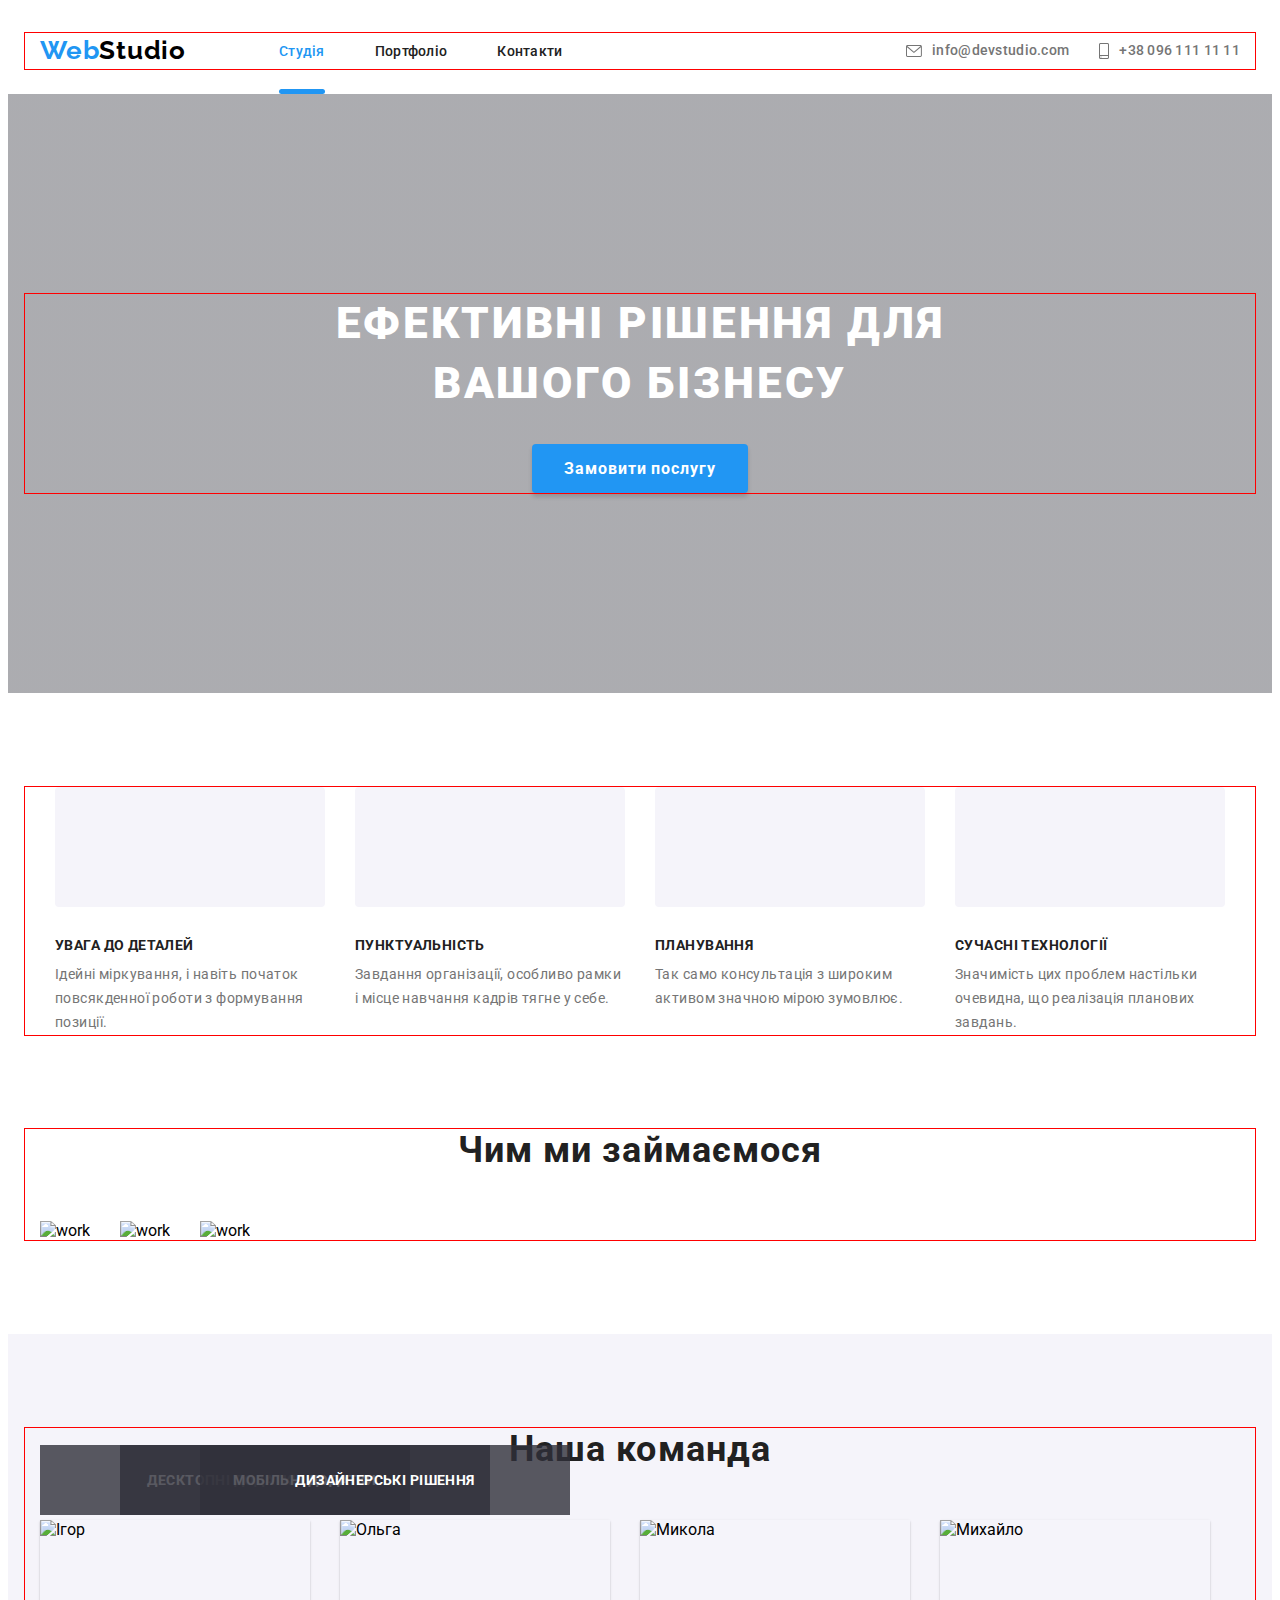
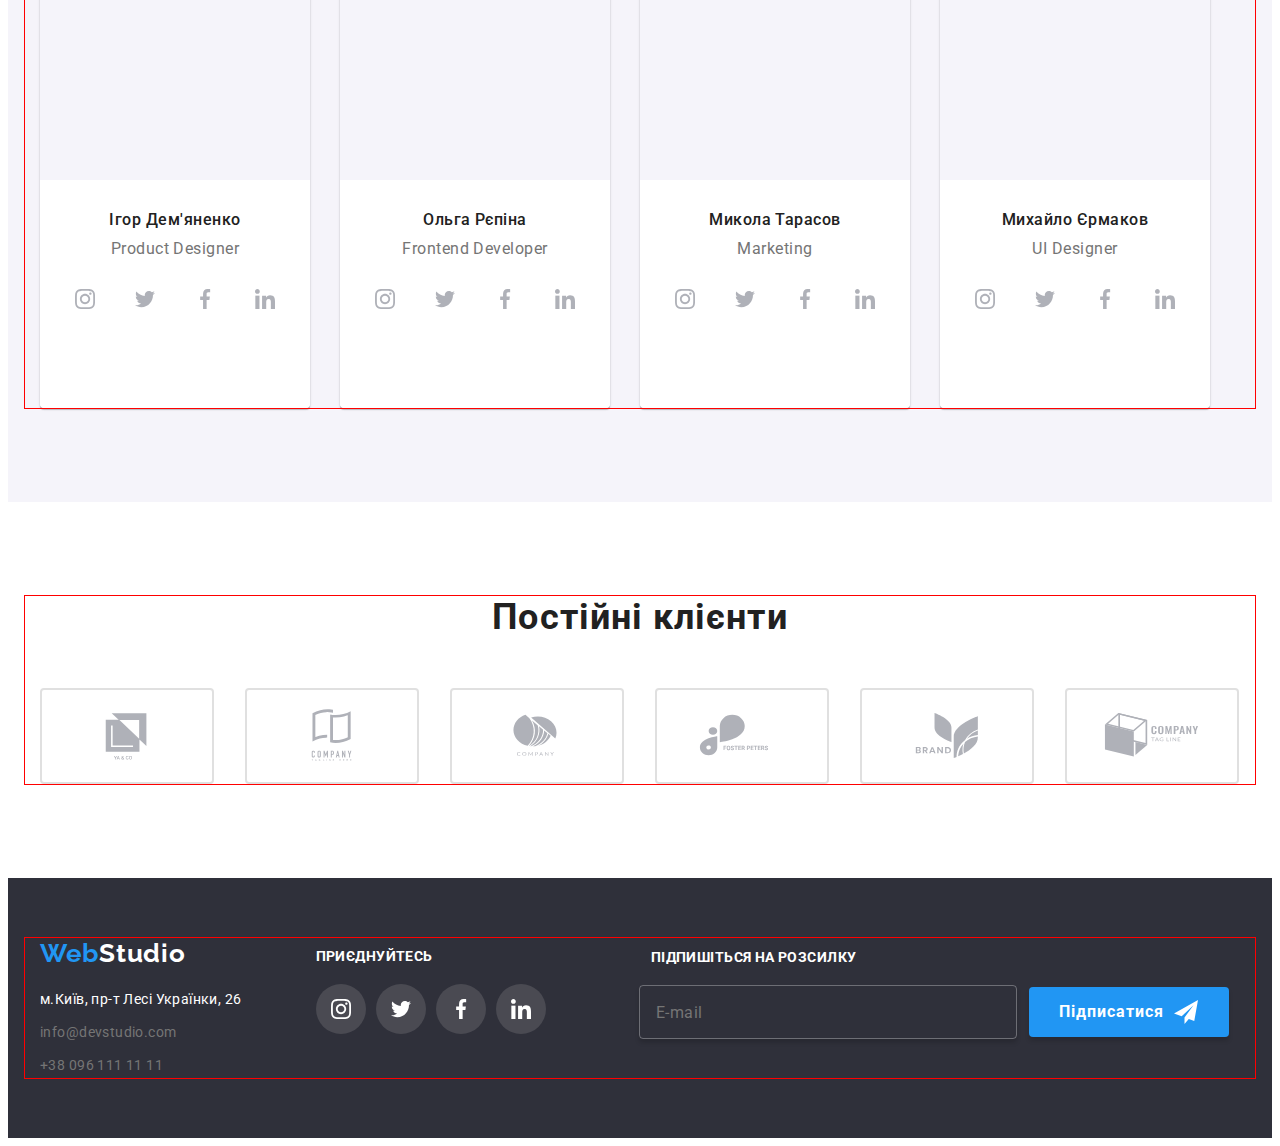
==== commit c1aa4524: "comm" ====
--- a/index.html
+++ b/index.html
@@ -50,32 +50,33 @@
             <div data-header-modal class="menu is-hidden">
                 <button data-modal-header-close class="menu__btn" type="button">
                   <svg class="menu__close">
-                    <use href="./img/symbol-defs.svg#icon-close-form"></use>
+                    <use href="./imges/symbol-defs-2.svg#icon-close-form"></use>
                   </svg>
                 </button>
                 <ul class="menu__list">
                   <li class="menu__item"><a href="./index.html" class="menu__link">Студія</a></li>
                   <li class="menu__item"><a href="./pages/portfolio.html" class="menu__link">Портфоліо</a></li>
-                  <li class="menu__item"><a href="#" class="menu__link">Контакти</a></li>
-                </ul>
-                <ul class="menu__list-contact">
-                  <li class="menu__item-contact"><a href="tel:+380961111111" class="menu__link-contact">+38 096 111 11 11</a></li>
-                  <li class="menu__item-contact"><a href="mailto:info@devstudio.com" class="menu__link-contact">info@devstudio.com</a></li>
-                </ul>
-                <ul class="menu__list-social">
-                  <li class="menu__item-social"><a href="" class="menu__link-social">Instagram</a></li>
-                  <li class="menu__item-social"><a href="" class="menu__link-social">Twitter</a></li>
-                  <li class="menu__item-social"><a href="" class="menu__link-social">Facebook</a></li>
-                  <li class="menu__item-social"><a href="" class="menu__link-social">LinkedIn</a></li>
-                </ul>
-              </div>
+                  <li class="menu__item"><a href="./pages/contact.html" class="menu__link">Контакти</a></li>
+                </ul>
+                <div class="menu__position">
+                    <ul class="menu__list-contact">
+                      <li class="menu__item-contact"><a href="tel:+380961111111" class="menu__link-contact">+38 096 111 11 11</a></li>
+                      <li class="menu__item-contact"><a href="mailto:info@devstudio.com" class="menu__link-contact">info@devstudio.com</a></li>
+                    </ul>
+                    <ul class="menu__list-social">
+                      <li class="menu__item-social"><a href="" class="menu__link-social">Instagram</a></li>
+                      <li class="menu__item-social"><a href="" class="menu__link-social">Twitter</a></li>
+                      <li class="menu__item-social"><a href="" class="menu__link-social">Facebook</a></li>
+                      <li class="menu__item-social"><a href="" class="menu__link-social">LinkedIn</a></li>
+                    </ul>
+                  </div>
         </div>
     </header>
     <main>
         <!-- section hero -->
         <section class="hero">
             <div class="container">
-                <h1 class="hero__title animate__animated animate__fadeIn">Ефективні рішення для вашого бізнесу</h1>
+                <h1 class="hero__title">Ефективні рішення для вашого бізнесу</h1>
                 <button data-modal-open class="hero__btn">Замовити послугу</button>
             </div>
         </section>
--- a/style/main.min.css
+++ b/style/main.min.css
@@ -1 +1 @@
-ul{list-style:none;margin:0;padding:0}a{text-decoration:none}h1,h2,h3,h4,p{margin:0}img{display:block;width:100%;height:auto;max-width:100%}address{font-style:normal}.container{max-width:1200px;margin:0 auto;padding:0 15px}@media screen and (min-width: 480px){.container{width:480px}}@media screen and (min-width: 768px){.container{width:768px}}@media screen and (min-width: 1200px){.container{width:1200px}}body{font-family:‘Inter’}.nav__link,.nav__links{font-size:14px;font-weight:500;line-height:1,14;letter-spacing:.28px}.header{padding:16px 0}@media screen and (min-width: 768px){.header{padding:21px 0}}@media screen and (min-width: 1200px){.header{padding:25px 0}}.header__container{display:flex;justify-content:center;align-items:center;flex-wrap:nowrap;flex-direction:row}.header__logo{color:#000;font-family:Raleway;font-size:24px;line-height:1.38;font-weight:700;margin-right:auto;letter-spacing:.72px}@media screen and (min-width: 768px){.header__logo{margin-right:88px}}@media screen and (min-width: 1200px){.header__logo{font-size:26px;letter-spacing:.78px;margin-right:93px}}.header__btn{border:none;background-color:rgba(0,0,0,0)}@media screen and (min-width: 768px){.header__btn{display:none}}.header__menu{width:40px;height:40px;fill:#000}.header__span{color:#2196f3;font-family:Raleway;font-size:26px;font-weight:700;letter-spacing:.78px}.header__list{display:none;flex-direction:column;gap:10px;margin-left:auto}@media screen and (min-width: 768px){.header__list{display:flex}}@media screen and (min-width: 1200px){.header__list{gap:30px;flex-direction:row}}.header__link{display:flex;align-items:center;color:#757575;font-family:Roboto;font-size:12px;font-weight:500;line-height:1.14;letter-spacing:.24px;transition-property:color;transition-duration:250ms;transition-timing-function:cubic-bezier(0.4, 0, 0.2, 1)}@media screen and (min-width: 1200px){.header__link{font-size:14px;letter-spacing:.28px}}.header__img{width:16px;height:12px;margin-right:10px;fill:#757575}.header__image{width:10px;height:16px;margin-right:10px;fill:#757575;transition-property:fill;transition-duration:250ms;transition-timing-function:cubic-bezier(0.4, 0, 0.2, 1)}.header__link:hover,.header__link:focus{color:#2196f3}.header__link:hover .header__image,.header__link:focus .header__image{fill:#2196f3}.header__link:hover .header__img,.header__link:focus .header__img{fill:#2196f3}.nav{display:none}@media screen and (min-width: 768px){.nav{display:block}}.nav__item{position:relative}.nav__list{display:flex;gap:50px;margin-right:290px}@media screen and (min-width: 768px){.nav__list{margin-right:96px}}.nav__links{color:#2196f3;font-family:Roboto;transition-property:color;transition-duration:250ms}.nav__links:hover{color:#2196f3}.nav__links::after{content:"";display:block;width:100%;height:5px;background-color:#2196f3;border-radius:20px;margin-top:13px;position:absolute;top:35px}.nav__link{color:#212121;font-family:Roboto;transition-property:color;transition-duration:250ms}.nav__link:hover,.nav__link:focus{color:#2196f3}.nav__link::after{content:"";display:block;width:100%;height:5px;background-color:#2196f3;border-radius:20px;margin-top:13px;position:absolute;top:35px;opacity:0;transform:scale(0);transition:transform 1s}.nav__link:hover::after,.nav__link:focus::after{opacity:1;transform:scale(1)}.nav__links{color:#2196f3;font-family:Roboto;transition-property:color;transition-duration:250ms}.nav__links:hover{color:#2196f3}.nav__links::after{content:"";display:block;width:100%;height:5px;background-color:#2196f3;border-radius:20px;margin-top:13px;position:absolute;top:35px}.menu{background-color:#fff;top:0;left:0;width:100vw;height:100vh;box-shadow:0px 4px 8px 0px rgba(0,0,0,.04),0px 2px 4px 0px rgba(0,0,0,.08),0px 1px 3px 0px rgba(0,0,0,.16);padding:48px 0px 48px 40px;opacity:1;z-index:1;position:fixed}.is-hidden{opacity:0;pointer-events:none}.menu__btn{border:none;background-color:rgba(0,0,0,0);position:absolute;top:10px;right:15px}.menu__close{width:40px;height:40px;fill:#212121}.menu__item:first-child{margin-bottom:36px}.menu__item:nth-child(2){margin-bottom:32px}.menu__link{color:#212121;font-size:40px;font-weight:500;line-height:1.17;letter-spacing:.8px}.menu__link:hover{color:#2196f3}.menu__list-contact{margin-top:200px}.menu__item-contact:first-child{margin-bottom:32px}.menu__link-contact{color:#757575;font-family:Roboto;font-size:24px;font-style:normal;font-weight:500;line-height:1.16;letter-spacing:.48px}.menu__item-contact:first-child .menu__link-contact{color:#2196f3;font-size:34px;line-height:1.17;letter-spacing:.68px}.line{background:#ececec;width:100%;height:1px}.hero{background-image:linear-gradient(rgba(47, 48, 58, 0.4), rgba(47, 48, 58, 0.4)),url(../imges/backround-squoosh.jpg);background-repeat:no-repeat;background-size:cover;padding:118px 0;text-align:center}@media screen and (min-width: 1200px){.hero{padding:200px 0}}.hero__title{color:#fff;text-align:center;font-family:Roboto;font-size:26px;font-weight:900;line-height:1.16;letter-spacing:1.56px;text-transform:uppercase;width:100%;text-align:center;margin:0 auto;margin-bottom:30px}@media screen and (min-width: 480px){.hero__title{width:360px}}@media screen and (min-width: 1200px){.hero__title{font-size:44px;line-height:1.36;letter-spacing:2.64px;width:696px}}.hero__btn{color:#fff;font-family:Roboto;font-size:16px;font-weight:700;line-height:1.87;letter-spacing:.96px;border-radius:4px;background-color:#2196f3;padding:10px 24px;border:none;box-shadow:0px 4px 4px 0px rgba(0,0,0,.15)}@media screen and (min-width: 1200px){.hero__btn{padding:10px 32px}}.advantages{padding-top:60px}@media screen and (min-width: 1200px){.advantages{padding-top:94px}}.advantages__item::before{content:"";display:block;margin-bottom:30px;width:100%;height:120px;border-radius:4px;background:#f5f4fa;background-image:url(../imges/antenna.png);background-repeat:no-repeat;background-position:center}@media screen and (min-width: 480px){.advantages__item::before{width:450px;height:120px}}@media screen and (min-width: 768px){.advantages__item::before{width:354px;height:120px}}@media screen and (min-width: 1200px){.advantages__item::before{width:270px;height:120px}}.advantages__item:nth-child(2)::before{background-image:url(../imges/clock.png)}.advantages__item:nth-child(3)::before{background-image:url(../imges/diagram.png)}.advantages__item:nth-child(4)::before{background-image:url(../imges/astronaut.png)}.advantages__list{display:flex;flex-direction:column;gap:30px}@media screen and (min-width: 768px){.advantages__list{flex-wrap:wrap;flex-direction:row}}@media screen and (min-width: 1200px){.advantages__list{justify-content:center;flex-direction:row}}.advantages__title{color:#212121;font-family:Roboto;font-size:14px;font-weight:700;letter-spacing:.42px;text-transform:uppercase;margin-bottom:10px}.advantages__text{color:#757575;font-family:Roboto;font-size:14px;font-weight:400;line-height:1.71;letter-spacing:.42px;width:100%}@media screen and (min-width: 480px){.advantages__text{width:450px}}@media screen and (min-width: 768px){.advantages__text{width:354px}}@media screen and (min-width: 1200px){.advantages__text{width:270px}}.work{padding-top:94px;padding-bottom:94px;display:none}@media screen and (min-width: 1200px){.work{display:block}}.work__text{color:#212121;text-align:center;font-family:Roboto;font-size:36px;font-weight:700;letter-spacing:1.08px}.work__list{display:flex;margin-top:50px;gap:30px}.work__box{position:relative}.work__btn{color:#fff;text-align:center;font-family:Roboto;font-size:14px;font-weight:700;letter-spacing:.42px;text-transform:uppercase;position:absolute;width:370px;height:70px;background:rgba(47,48,58,.8);border:none;top:224px}.team{background:#f5f4fa;padding:60px 0}@media screen and (min-width: 1200px){.team{padding:94px 0}}.team__list{display:flex;flex-direction:column;gap:30px}@media screen and (min-width: 768px){.team__list{flex-wrap:wrap;flex-direction:row}}@media screen and (min-width: 1200px){.team__list{flex-direction:row}}.team__img{width:100%;height:320px}@media screen and (min-width: 480px){.team__img{width:450px;height:460px}}@media screen and (min-width: 768px){.team__img{width:354px;height:374px}}@media screen and (min-width: 1200px){.team__img{width:270px;height:260px}}.team__title{color:#212121;text-align:center;font-family:Roboto;font-size:28px;font-weight:700;letter-spacing:.84px;margin-bottom:50px}@media screen and (min-width: 1200px){.team__title{font-size:36px;letter-spacing:1.08px}}.team__name{color:#212121;font-family:Roboto;font-size:16px;font-weight:500;letter-spacing:.48px}.team__text{color:#757575;font-family:Roboto;font-size:16px;font-weight:400;letter-spacing:.48px;margin-top:10px}.team__item{border-radius:0px 0px 4px 4px;box-shadow:0px 1px 3px 0px rgba(0,0,0,.12),0px 1px 1px 0px rgba(0,0,0,.14),0px 2px 1px 0px rgba(0,0,0,.2)}.team__container{border-radius:0px 0px 4px 4px;background:#fff;text-align:center;padding-top:30px;padding-bottom:30px;width:100%;height:162px}@media screen and (min-width: 768px){.team__container{width:450px;height:162px}}@media screen and (min-width: 768px){.team__container{width:354px}}@media screen and (min-width: 1200px){.team__container{width:270px;height:168px}}.team__lists{display:flex;justify-content:center;align-items:center;flex-wrap:nowrap;flex-direction:row;gap:10px;margin-top:16px}.team__link{width:50px;height:50px;border-radius:50%;display:flex;justify-content:center;align-items:center;flex-wrap:nowrap;flex-direction:row;transition-property:background-color;transition-duration:250ms;transition-timing-function:cubic-bezier(0.4, 0, 0.2, 1)}.team__link:hover,.team__link:focus{background-color:#2196f3}.team__link:hover .team__svg,.team__link:focus .team__svg{fill:#fff}.team__svg{width:20px;height:20px;fill:#afb1b8;transition-property:fill;transition-duration:250ms;transition-timing-function:cubic-bezier(0.4, 0, 0.2, 1)}.customers{padding-top:94px;padding-bottom:94px;text-align:center}.customers__list{display:flex;flex-wrap:wrap;gap:30px}@media screen and (min-width: 1200px){.customers__list{flex-wrap:nowrap}}.customers__text{display:flex;justify-content:center;color:#212121;text-align:center;font-family:Roboto;font-size:28px;font-weight:700;letter-spacing:.84px;margin-bottom:50px}@media screen and (min-width: 1200px){.customers__text{font-size:36px;letter-spacing:1.08px}}.customers__item{flex-basis:calc((100% - 30px)/2)}@media screen and (min-width: 768px){.customers__item{flex-basis:calc((100% - 60px)/3)}}@media screen and (min-width: 1200px){.customers__item{flex-basis:calc((100% - 150px)/6)}}.customers__link{border-radius:4px;width:100%;height:92px;border:2px solid #e0e0e0;display:flex;justify-content:center;align-items:center;flex-wrap:nowrap;flex-direction:row;transition-property:border-color;transition-duration:250ms;transition-timing-function:cubic-bezier(0.4, 0, 0.2, 1)}@media screen and (min-width: 480px){.customers__link{width:210px}}@media screen and (min-width: 768px){.customers__link{width:226px}}@media screen and (min-width: 1200px){.customers__link{width:170px}}.customers__svg{width:106px;height:60px;fill:#afb1b8;transition-property:fill;transition-duration:250ms;transition-timing-function:cubic-bezier(0.4, 0, 0.2, 1)}.customers__link:hover,.customers__link:focus{border-color:#2196f3}.customers__link:hover .customers__svg,.customers__link:focus .customers__svg{fill:#2196f3}.footer{padding:60px 0;background:#2f303a}.footer__address{margin-right:0;text-align:center}@media screen and (min-width: 1200px){.footer__address{margin-right:74px;text-align:start}}@media screen and (min-width: 768px){.footer__tablet{display:flex;justify-content:space-around}}.footer__svg{width:20px;height:20px;margin-top:32px;margin:12px;fill:#fff}@media screen and (min-width: 1200px){.footer__container{display:flex;justify-content:flex-start;align-items:baseline}}.footer__span{color:#2196f3;font-family:Raleway;font-size:24px;font-weight:700;letter-spacing:.72px}@media screen and (min-width: 1200px){.footer__span{font-size:26px;letter-spacing:.78}}.footer__logo{color:#fff;font-family:Raleway;font-size:24px;font-weight:700;letter-spacing:.72px;text-align:center}@media screen and (min-width: 1200px){.footer__logo{font-size:26px;letter-spacing:.78;text-align:start}}.social{margin-top:60px}@media screen and (min-width: 768px){.social{margin-top:0}}@media screen and (min-width: 1200px){.social{margin-top:10px}}.social__text{color:#fff;font-family:Roboto;font-size:14px;font-weight:700;letter-spacing:.42px;text-transform:uppercase;margin-bottom:20px;text-align:center}@media screen and (min-width: 1200px){.social__text{text-align:start}}.social__icons{display:flex;justify-content:center;gap:10px}@media screen and (min-width: 1200px){.social__icons{margin-left:0}}.social__icon{width:50px;height:50px;border-radius:50%;background-color:#4a4a52;display:flex;justify-content:center;align-items:center;flex-wrap:nowrap;flex-direction:row;transition:background-color 250ms cubic-bezier(0.4, 0, 0.2, 1)}.social__icon:hover{background-color:#2196f3}.social__icon:focus{background-color:#2196f3}.address{margin-top:20px;text-align:center}@media screen and (min-width: 1200px){.address{text-align:start}}.address__item{margin-top:9px}.address__list{margin-top:9px}.address__text{color:#fff;font-family:Roboto;font-size:14px;font-weight:400;line-height:1.71;letter-spacing:.42px;flex-wrap:nowrap}.address__link{color:#757575;font-family:Roboto;font-size:14px;font-weight:400;line-height:1.71;letter-spacing:.42px}.form{margin-top:60px}@media screen and (min-width: 1200px){.form{margin-top:0;margin-left:93px}}.form__text{color:#fff;font-family:Roboto;font-size:14px;font-weight:700;letter-spacing:.42px;text-transform:uppercase;text-align:center}@media screen and (min-width: 768px){.form__text{text-align:center}}@media screen and (min-width: 1200px){.form__text{margin-right:360px}}.form__lable{display:flex;justify-content:center;align-items:center;gap:20px;margin-top:20px;flex-wrap:wrap}@media screen and (min-width: 768px){.form__lable{flex-direction:column}}@media screen and (min-width: 1200px){.form__lable{flex-wrap:nowrap;gap:12px;flex-direction:row}}.form__input{display:flex;flex-direction:column;justify-content:center;color:rgba(255,255,255,.6);font-family:Roboto;font-size:16px;font-weight:400;line-height:125%;letter-spacing:.48px;width:450px;height:50px;border-radius:4px;border:1px solid rgba(255,255,255,.3);background-color:rgba(33,150,243,0);box-shadow:0px 4px 4px 0px rgba(0,0,0,.15);padding-left:16px}@media screen and (min-width: 1200px){.form__input{width:358px;height:50px;margin-right:0;margin-left:0}}.form__btn{color:#fff;text-align:center;font-family:Roboto;font-size:16px;font-weight:700;line-height:187%;letter-spacing:.96px;border-radius:4px;background:#2196f3;box-shadow:0px 4px 4px 0px rgba(0,0,0,.15);width:200px;height:50px;border:none;display:flex;justify-content:center;align-items:center;flex-wrap:nowrap;flex-direction:row;gap:10px}@media screen and (min-width: 1200px){.form__btn{margin-top:0}}.form__svg{width:24px;height:24px;fill:#fff}.backdrop{position:fixed;top:0;left:0;width:100%;height:100%;background-color:rgba(0,0,0,.2);opacity:1}.is-hidden{pointer-events:none;opacity:0}.is-hidden .modal{transform:translate(2000px, 2000px)}.modal{background-color:#fff;position:absolute;top:50%;left:50%;transform:translate(-50%, -50%);padding:40px 40px 20px 40px;transition-property:transform;transition-duration:250ms;transition-timing-function:cubic-bezier(0.4, 0, 0.2, 1)}.modal__title{color:#212121;text-align:center;font-size:20px;font-weight:700;letter-spacing:.6px;margin-bottom:12px}.modal__label{color:#757575;font-size:12px;font-weight:400;letter-spacing:.12px}.modal__box{display:flex;align-items:center}.modal__input{font-family:"Inter";width:448px;height:40px;border-radius:4px;border:1px solid rgba(33,33,33,.2);margin-top:4px;margin-bottom:10px;display:block;text-indent:38px;transition-property:border,outline;transition-duration:250ms;transition-timing-function:cubic-bezier(0.4, 0, 0.2, 1)}.modal__input:focus,.modal__input:hover{border:1px solid #2196f3;outline:none}.modal__input:hover+.modal__svg,.modal__input:focus+.modal__svg{fill:#2196f3}.modal__svg{fill:#212121;position:absolute;width:20px;height:20px;margin-left:12px;margin-bottom:7px;margin-right:15px;transition-property:fill;transition-duration:250ms;transition-timing-function:cubic-bezier(0.4, 0, 0.2, 1)}.modal__comentt{width:448px;height:120px;flex-shrink:0;border-radius:4px;border:1px solid rgba(33,33,33,.2);color:rgba(117,117,117,.5);font-size:12px;font-weight:400;letter-spacing:.12px;resize:none;padding:12px 16px;margin:4px 0 25px 0;display:block;transition-property:border,outline;transition-duration:250ms;transition-timing-function:cubic-bezier(0.4, 0, 0.2, 1)}.modal__comentt:focus,.modal__comentt:hover{border:1px solid #2196f3;outline:none}.modal__span{color:#757575;font-family:Roboto;font-size:14px;font-weight:400;line-height:24px;letter-spacing:.42px;margin-left:8px;margin-right:4px}.modal__link{color:#2196f3;font-family:Roboto;font-size:14px;font-weight:400;line-height:24px;letter-spacing:.42px;text-decoration-line:underline}.modal__check{display:flex;justify-content:center;align-items:center;flex-wrap:nowrap;flex-direction:row}.modal__checkbox{width:16px;height:15px}.modal__btn{color:#fff;text-align:center;font-size:16px;font-weight:700;line-height:1.87;letter-spacing:.96px;border-radius:4px;background:#2196f3;box-shadow:0px 4px 4px 0px rgba(0,0,0,.15);padding:10px 52px;border:none;margin:30px 120px 20px 120px;transition-property:background-color;transition-duration:250ms;transition-timing-function:cubic-bezier(0.4, 0, 0.2, 1)}.modal__btn:hover,.modal__btn:focus{background-color:#188ce8}.modal__exit{width:18px;height:18px;fill:#000;transition-property:fill;transition-duration:250ms;transition-timing-function:cubic-bezier(0.4, 0, 0.2, 1)}.modal__close{width:30px;height:30px;border-radius:50%;border:1px solid rgba(0,0,0,.1);display:flex;justify-content:center;align-items:center;flex-wrap:nowrap;flex-direction:row;background-color:rgba(0,0,0,0);position:absolute;top:8px;right:8px;transition-property:border-color;transition-duration:250ms;transition-timing-function:cubic-bezier(0.4, 0, 0.2, 1)}.modal__close:hover,.modal__close:focus{border-color:#2196f3}.modal__close:hover .modal__exit,.modal__close:focus .modal__exit{fill:#2196f3}.portfolio{padding-top:94px;padding-bottom:94px}.portfolio__lists{display:flex;gap:8px;row-gap:15px;flex-wrap:wrap}@media screen and (min-width: 480px){.portfolio__lists{max-width:400px}}@media screen and (min-width: 768px){.portfolio__lists{justify-content:center;max-width:none}}.portfolio__btn{border-radius:4px;background:#f5f4fa;color:#212121;text-align:center;font-family:Roboto;font-size:16px;font-weight:500;line-height:1.625;letter-spacing:.48px;padding:6px 16px;border:none;transition-property:background-color,color,box-shadow;transition-duration:250ms;transition-timing-function:cubic-bezier(0.4, 0, 0.2, 1)}@media screen and (min-width: 480px){.portfolio__btn{padding:6px 22px}}.portfolio__btn:hover,.portfolio__btn:focus{border-radius:4px;background:#2196f3;box-shadow:0px 3px 1px 0px rgba(0,0,0,.1),0px 1px 2px 0px rgba(0,0,0,.08),0px 2px 2px 0px rgba(0,0,0,.12);color:#fff;text-align:center;font-family:Roboto;font-size:16px;font-weight:500;line-height:1.625;letter-spacing:.48px}.portfolio__content{border:1px solid #f5f4fa;padding:24px 20px}.portfolio__item{flex-basis:100%;transition-property:box-shadow;transition-duration:250ms;transition-timing-function:cubic-bezier(0.4, 0, 0.2, 1)}@media screen and (min-width: 768px){.portfolio__item{flex-basis:calc((100% - 30px)/2)}}@media screen and (min-width: 1200px){.portfolio__item{flex-basis:calc((100% - 60px)/3)}}.portfolio__item:hover{box-shadow:0px 1px 1px 0px rgba(0,0,0,.12),0px 4px 4px 0px rgba(0,0,0,.06),1px 4px 6px 0px rgba(0,0,0,.16)}.portfolio__item:hover .portfolio__text{opacity:1;transform:translateY(0)}.portfolio__box{position:relative;overflow:hidden}.portfolio__img{height:290px}@media screen and (min-width: 1200px){.portfolio__img{width:380px}}.portfolio__text{position:absolute;opacity:0;top:0;left:0;padding:30px 24px;background-color:rgba(33,150,243,.9);color:#fff;font-family:Roboto;font-size:18px;font-weight:400;line-height:1.55;letter-spacing:.54px;transform:translateY(100%);transition-property:opacity,transform;transition-duration:250ms;transition-timing-function:cubic-bezier(0.4, 0, 0.2, 1);transition-property:transform;transition-duration:250ms;transition-timing-function:cubic-bezier(0.4, 0, 0.2, 1)}@media screen and (min-width: 480px){.portfolio__text{padding:77px 24px}}.portfolio__name{color:#212121;font-family:Roboto;font-size:18px;font-weight:700;line-height:2;letter-spacing:1.08px;margin-bottom:4px}.portfolio__subtitle{color:#757575;font-family:Roboto;font-size:16px;font-weight:400;line-height:1.875;letter-spacing:.48px}.portfolio__list{display:flex;flex-direction:column;gap:30px;margin-top:50px}@media screen and (min-width: 768px){.portfolio__list{flex-wrap:wrap;flex-direction:row}}@media screen and (min-width: 1200px){.portfolio__list{flex-wrap:wrap;flex-direction:row}}/*# sourceMappingURL=main.min.css.map */+ul{list-style:none;margin:0;padding:0}a{text-decoration:none}h1,h2,h3,h4,p{margin:0}img{display:block;width:100%;height:auto;max-width:100%}address{font-style:normal}.container{max-width:1200px;margin:0 auto;padding:0 15px;outline:1px solid red}@media screen and (min-width: 480px){.container{width:480px}}@media screen and (min-width: 768px){.container{width:768px}}@media screen and (min-width: 1200px){.container{width:1200px}}body{font-family:"Roboto"}.nav__link,.nav__links{font-size:14px;font-weight:500;line-height:1,14;letter-spacing:.28px}.header{padding:16px 0}@media screen and (min-width: 768px){.header{padding:21px 0}}@media screen and (min-width: 1200px){.header{padding:25px 0}}.header__container{display:flex;justify-content:center;align-items:center;flex-wrap:nowrap;flex-direction:row}.header__logo{color:#000;font-family:Raleway;font-size:24px;line-height:1.38;font-weight:700;margin-right:auto;letter-spacing:.72px}@media screen and (min-width: 768px){.header__logo{margin-right:88px}}@media screen and (min-width: 1200px){.header__logo{font-size:26px;letter-spacing:.78px;margin-right:93px}}.header__btn{border:none;background-color:rgba(0,0,0,0)}@media screen and (min-width: 768px){.header__btn{display:none}}.header__menu{width:40px;height:40px;fill:#000}.header__span{color:#2196f3;font-family:Raleway;font-size:26px;font-weight:700;letter-spacing:.78px}.header__list{display:none;flex-direction:column;gap:10px;margin-left:auto}@media screen and (min-width: 768px){.header__list{display:flex}}@media screen and (min-width: 1200px){.header__list{gap:30px;flex-direction:row}}.header__link{display:flex;align-items:center;color:#757575;font-family:Roboto;font-size:12px;font-weight:500;line-height:1.14;letter-spacing:.24px;transition-property:color;transition-duration:250ms;transition-timing-function:cubic-bezier(0.4, 0, 0.2, 1)}@media screen and (min-width: 1200px){.header__link{font-size:14px;letter-spacing:.28px}}.header__img{width:16px;height:12px;margin-right:10px;fill:#757575}.header__image{width:10px;height:16px;margin-right:10px;fill:#757575;transition-property:fill;transition-duration:250ms;transition-timing-function:cubic-bezier(0.4, 0, 0.2, 1)}.header__link:hover,.header__link:focus{color:#2196f3}.header__link:hover .header__image,.header__link:focus .header__image{fill:#2196f3}.header__link:hover .header__img,.header__link:focus .header__img{fill:#2196f3}.nav{display:none}@media screen and (min-width: 768px){.nav{display:block}}.nav__item{position:relative}.nav__list{display:flex;gap:50px;margin-right:290px}@media screen and (min-width: 768px){.nav__list{margin-right:96px}}.nav__links{color:#2196f3;font-family:Roboto;transition-property:color;transition-duration:250ms}.nav__links:hover{color:#2196f3}.nav__links::after{content:"";display:block;width:100%;height:5px;background-color:#2196f3;border-radius:20px;margin-top:13px;position:absolute;top:35px}.nav__link{color:#212121;font-family:Roboto;transition-property:color;transition-duration:250ms}.nav__link:hover,.nav__link:focus{color:#2196f3}.nav__link::after{content:"";display:block;width:100%;height:5px;background-color:#2196f3;border-radius:20px;margin-top:13px;position:absolute;top:35px;opacity:0;transform:scale(0);transition:transform 1s}.nav__link:hover::after,.nav__link:focus::after{opacity:1;transform:scale(1)}.nav__links{color:#2196f3;font-family:Roboto;transition-property:color;transition-duration:250ms}.nav__links:hover{color:#2196f3}.nav__links::after{content:"";display:block;width:100%;height:5px;background-color:#2196f3;border-radius:20px;margin-top:13px;position:absolute;top:35px}.menu{background-color:#fff;position:fixed;display:flex;flex-direction:column;justify-content:space-between;top:0;left:0;width:100vw;opacity:1;height:100vh;box-shadow:0px 4px 8px 0px rgba(0,0,0,.04),0px 2px 4px 0px rgba(0,0,0,.08),0px 1px 3px 0px rgba(0,0,0,.16);padding:48px 0px 48px 40px;z-index:1}.is-hidden{opacity:0;pointer-events:none}.menu__btn{border:none;background-color:rgba(0,0,0,0);position:absolute;top:10px;right:15px}.menu__close{width:40px;height:40px;fill:#212121}.menu__item:first-child{margin-bottom:36px}.menu__item:nth-child(2){margin-bottom:32px}.menu__link{color:#212121;font-size:40px;font-weight:500;line-height:1.17;letter-spacing:.8px}.menu__link:hover{color:#2196f3}.menu__item-contact:first-child{margin-bottom:32px}.menu__link-contact{color:#757575;font-family:Roboto;font-size:24px;font-style:normal;font-weight:500;line-height:1.16;letter-spacing:.48px}.menu__item-contact:first-child .menu__link-contact{color:#2196f3;font-size:34px;line-height:1.17;letter-spacing:.68px}.menu__list-social{margin-top:64px;display:flex;flex-wrap:wrap}.menu__link-social{color:#2196f3;font-size:18px;font-weight:500;line-height:1.22;letter-spacing:.36px}.menu__item-social:not(:last-child){margin-right:10px;display:flex}.menu__item-social:not(:last-child)::after{content:"";width:1px;height:22px;background:rgba(33,33,33,.2);margin-left:10px}.line{background:#ececec;width:100%;height:1px}.hero{background-image:linear-gradient(rgba(47, 48, 58, 0.4), rgba(47, 48, 58, 0.4)),url(../imges/backround-squoosh.jpg);background-repeat:no-repeat;background-size:cover;padding:118px 0;text-align:center}@media screen and (min-width: 1200px){.hero{padding:200px 0}}.hero__title{color:#fff;text-align:center;font-family:Roboto;font-size:26px;font-weight:900;line-height:1.16;letter-spacing:1.56px;text-transform:uppercase;width:100%;text-align:center;margin:0 auto;margin-bottom:30px}@media screen and (min-width: 480px){.hero__title{width:360px}}@media screen and (min-width: 1200px){.hero__title{font-size:44px;line-height:1.36;letter-spacing:2.64px;width:696px}}.hero__btn{color:#fff;font-family:Roboto;font-size:16px;font-weight:700;line-height:1.87;letter-spacing:.96px;border-radius:4px;background-color:#2196f3;padding:10px 24px;border:none;box-shadow:0px 4px 4px 0px rgba(0,0,0,.15)}@media screen and (min-width: 1200px){.hero__btn{padding:10px 32px}}.advantages{padding-top:60px}@media screen and (min-width: 1200px){.advantages{padding-top:94px}}.advantages__item::before{content:"";display:block;margin-bottom:30px;width:100%;height:120px;border-radius:4px;background:#f5f4fa;background-image:url(../imges/antenna.png);background-repeat:no-repeat;background-position:center}@media screen and (min-width: 480px){.advantages__item::before{width:450px;height:120px}}@media screen and (min-width: 768px){.advantages__item::before{width:354px;height:120px}}@media screen and (min-width: 1200px){.advantages__item::before{width:270px;height:120px}}.advantages__item:nth-child(2)::before{background-image:url(../imges/clock.png)}.advantages__item:nth-child(3)::before{background-image:url(../imges/diagram.png)}.advantages__item:nth-child(4)::before{background-image:url(../imges/astronaut.png)}.advantages__list{display:flex;flex-direction:column;gap:30px}@media screen and (min-width: 768px){.advantages__list{flex-wrap:wrap;flex-direction:row}}@media screen and (min-width: 1200px){.advantages__list{justify-content:center;flex-direction:row}}.advantages__title{color:#212121;font-family:Roboto;font-size:14px;font-weight:700;letter-spacing:.42px;text-transform:uppercase;margin-bottom:10px}.advantages__text{color:#757575;font-family:Roboto;font-size:14px;font-weight:400;line-height:1.71;letter-spacing:.42px;width:100%}@media screen and (min-width: 480px){.advantages__text{width:450px}}@media screen and (min-width: 768px){.advantages__text{width:354px}}@media screen and (min-width: 1200px){.advantages__text{width:270px}}.work{padding-top:94px;padding-bottom:94px;display:none}@media screen and (min-width: 1200px){.work{display:block}}.work__text{color:#212121;text-align:center;font-family:Roboto;font-size:36px;font-weight:700;letter-spacing:1.08px}.work__list{display:flex;margin-top:50px;gap:30px}.work__box{position:relative}.work__btn{color:#fff;text-align:center;font-family:Roboto;font-size:14px;font-weight:700;letter-spacing:.42px;text-transform:uppercase;position:absolute;width:370px;height:70px;background:rgba(47,48,58,.8);border:none;top:224px}.team{background:#f5f4fa;padding:60px 0}@media screen and (min-width: 1200px){.team{padding:94px 0}}.team__list{display:flex;flex-direction:column;gap:30px}@media screen and (min-width: 768px){.team__list{flex-wrap:wrap;flex-direction:row}}@media screen and (min-width: 1200px){.team__list{flex-direction:row}}.team__img{width:100%;height:320px}@media screen and (min-width: 480px){.team__img{width:450px;height:460px}}@media screen and (min-width: 768px){.team__img{width:354px;height:374px}}@media screen and (min-width: 1200px){.team__img{width:270px;height:260px}}.team__title{color:#212121;text-align:center;font-family:Roboto;font-size:28px;font-weight:700;letter-spacing:.84px;margin-bottom:50px}@media screen and (min-width: 1200px){.team__title{font-size:36px;letter-spacing:1.08px}}.team__name{color:#212121;font-family:Roboto;font-size:16px;font-weight:500;letter-spacing:.48px}.team__text{color:#757575;font-family:Roboto;font-size:16px;font-weight:400;letter-spacing:.48px;margin-top:10px}.team__item{border-radius:0px 0px 4px 4px;box-shadow:0px 1px 3px 0px rgba(0,0,0,.12),0px 1px 1px 0px rgba(0,0,0,.14),0px 2px 1px 0px rgba(0,0,0,.2)}.team__container{border-radius:0px 0px 4px 4px;background:#fff;text-align:center;padding-top:30px;padding-bottom:30px;width:100%;height:162px}@media screen and (min-width: 768px){.team__container{width:450px;height:162px}}@media screen and (min-width: 768px){.team__container{width:354px}}@media screen and (min-width: 1200px){.team__container{width:270px;height:168px}}.team__lists{display:flex;justify-content:center;align-items:center;flex-wrap:nowrap;flex-direction:row;gap:10px;margin-top:16px}.team__link{width:50px;height:50px;border-radius:50%;display:flex;justify-content:center;align-items:center;flex-wrap:nowrap;flex-direction:row;transition-property:background-color;transition-duration:250ms;transition-timing-function:cubic-bezier(0.4, 0, 0.2, 1)}.team__link:hover,.team__link:focus{background-color:#2196f3}.team__link:hover .team__svg,.team__link:focus .team__svg{fill:#fff}.team__svg{width:20px;height:20px;fill:#afb1b8;transition-property:fill;transition-duration:250ms;transition-timing-function:cubic-bezier(0.4, 0, 0.2, 1)}.customers{padding-top:94px;padding-bottom:94px;text-align:center}.customers__list{display:flex;flex-wrap:wrap;gap:30px}@media screen and (min-width: 1200px){.customers__list{flex-wrap:nowrap}}.customers__text{display:flex;justify-content:center;color:#212121;text-align:center;font-family:Roboto;font-size:28px;font-weight:700;letter-spacing:.84px;margin-bottom:50px}@media screen and (min-width: 1200px){.customers__text{font-size:36px;letter-spacing:1.08px}}.customers__item{flex-basis:calc((100% - 30px)/2)}@media screen and (min-width: 768px){.customers__item{flex-basis:calc((100% - 60px)/3)}}@media screen and (min-width: 1200px){.customers__item{flex-basis:calc((100% - 150px)/6)}}.customers__link{border-radius:4px;width:100%;height:92px;border:2px solid #e0e0e0;display:flex;justify-content:center;align-items:center;flex-wrap:nowrap;flex-direction:row;transition-property:border-color;transition-duration:250ms;transition-timing-function:cubic-bezier(0.4, 0, 0.2, 1)}@media screen and (min-width: 480px){.customers__link{width:210px}}@media screen and (min-width: 768px){.customers__link{width:226px}}@media screen and (min-width: 1200px){.customers__link{width:170px}}.customers__svg{width:106px;height:60px;fill:#afb1b8;transition-property:fill;transition-duration:250ms;transition-timing-function:cubic-bezier(0.4, 0, 0.2, 1)}.customers__link:hover,.customers__link:focus{border-color:#2196f3}.customers__link:hover .customers__svg,.customers__link:focus .customers__svg{fill:#2196f3}.footer{padding:60px 0;background:#2f303a}.footer__address{margin-right:0;text-align:center}@media screen and (min-width: 1200px){.footer__address{margin-right:74px;text-align:start}}@media screen and (min-width: 768px){.footer__tablet{display:flex;justify-content:space-around}}.footer__svg{width:20px;height:20px;margin-top:32px;margin:12px;fill:#fff}@media screen and (min-width: 1200px){.footer__container{display:flex;justify-content:flex-start;align-items:baseline}}.footer__span{color:#2196f3;font-family:Raleway;font-size:24px;font-weight:700;letter-spacing:.72px}@media screen and (min-width: 1200px){.footer__span{font-size:26px;letter-spacing:.78}}.footer__logo{color:#fff;font-family:Raleway;font-size:24px;font-weight:700;letter-spacing:.72px;text-align:center}@media screen and (min-width: 1200px){.footer__logo{font-size:26px;letter-spacing:.78;text-align:start}}.social{margin-top:60px}@media screen and (min-width: 768px){.social{margin-top:0}}@media screen and (min-width: 1200px){.social{margin-top:10px}}.social__text{color:#fff;font-family:Roboto;font-size:14px;font-weight:700;letter-spacing:.42px;text-transform:uppercase;margin-bottom:20px;text-align:center}@media screen and (min-width: 1200px){.social__text{text-align:start}}.social__icons{display:flex;justify-content:center;gap:10px}@media screen and (min-width: 1200px){.social__icons{margin-left:0}}.social__icon{width:50px;height:50px;border-radius:50%;background-color:#4a4a52;display:flex;justify-content:center;align-items:center;flex-wrap:nowrap;flex-direction:row;transition:background-color 250ms cubic-bezier(0.4, 0, 0.2, 1)}.social__icon:hover{background-color:#2196f3}.social__icon:focus{background-color:#2196f3}.address{margin-top:20px;text-align:center}@media screen and (min-width: 1200px){.address{text-align:start}}.address__item{margin-top:9px}.address__list{margin-top:9px}.address__text{color:#fff;font-family:Roboto;font-size:14px;font-weight:400;line-height:1.71;letter-spacing:.42px;flex-wrap:nowrap}.address__link{color:#757575;font-family:Roboto;font-size:14px;font-weight:400;line-height:1.71;letter-spacing:.42px}.form{margin-top:60px}@media screen and (min-width: 1200px){.form{margin-top:0;margin-left:93px}}.form__text{color:#fff;font-family:Roboto;font-size:14px;font-weight:700;letter-spacing:.42px;text-transform:uppercase;text-align:center}@media screen and (min-width: 768px){.form__text{text-align:center}}@media screen and (min-width: 1200px){.form__text{margin-right:360px}}.form__lable{display:flex;justify-content:center;align-items:center;gap:20px;margin-top:20px;flex-wrap:wrap}@media screen and (min-width: 768px){.form__lable{flex-direction:column}}@media screen and (min-width: 1200px){.form__lable{flex-wrap:nowrap;gap:12px;flex-direction:row}}.form__input{display:flex;flex-direction:column;justify-content:center;color:rgba(255,255,255,.6);font-family:Roboto;font-size:16px;font-weight:400;line-height:125%;letter-spacing:.48px;width:450px;height:50px;border-radius:4px;border:1px solid rgba(255,255,255,.3);background-color:rgba(33,150,243,0);box-shadow:0px 4px 4px 0px rgba(0,0,0,.15);padding-left:16px}@media screen and (min-width: 1200px){.form__input{width:358px;height:50px;margin-right:0;margin-left:0}}.form__btn{color:#fff;text-align:center;font-family:Roboto;font-size:16px;font-weight:700;line-height:187%;letter-spacing:.96px;border-radius:4px;background:#2196f3;box-shadow:0px 4px 4px 0px rgba(0,0,0,.15);width:200px;height:50px;border:none;display:flex;justify-content:center;align-items:center;flex-wrap:nowrap;flex-direction:row;gap:10px}@media screen and (min-width: 1200px){.form__btn{margin-top:0}}.form__svg{width:24px;height:24px;fill:#fff}.backdrop{position:fixed;top:0;left:0;width:100%;height:100%;background-color:rgba(0,0,0,.2);opacity:1}.is-hidden{pointer-events:none;opacity:0}.is-hidden .modal{transform:translate(2000px, 2000px)}.modal{background-color:#fff;position:absolute;top:50%;left:50%;transform:translate(-50%, -50%);padding:40px 40px 20px 40px;transition-property:transform;transition-duration:250ms;transition-timing-function:cubic-bezier(0.4, 0, 0.2, 1)}.modal__title{color:#212121;text-align:center;font-size:20px;font-weight:700;letter-spacing:.6px;margin-bottom:12px}.modal__label{color:#757575;font-size:12px;font-weight:400;letter-spacing:.12px}.modal__box{display:flex;align-items:center}.modal__input{font-family:"Inter";width:448px;height:40px;border-radius:4px;border:1px solid rgba(33,33,33,.2);margin-top:4px;margin-bottom:10px;display:block;text-indent:38px;transition-property:border,outline;transition-duration:250ms;transition-timing-function:cubic-bezier(0.4, 0, 0.2, 1)}.modal__input:focus,.modal__input:hover{border:1px solid #2196f3;outline:none}.modal__input:hover+.modal__svg,.modal__input:focus+.modal__svg{fill:#2196f3}.modal__svg{fill:#212121;position:absolute;width:20px;height:20px;margin-left:12px;margin-bottom:7px;margin-right:15px;transition-property:fill;transition-duration:250ms;transition-timing-function:cubic-bezier(0.4, 0, 0.2, 1)}.modal__comentt{width:448px;height:120px;flex-shrink:0;border-radius:4px;border:1px solid rgba(33,33,33,.2);color:rgba(117,117,117,.5);font-size:12px;font-weight:400;letter-spacing:.12px;resize:none;padding:12px 16px;margin:4px 0 25px 0;display:block;transition-property:border,outline;transition-duration:250ms;transition-timing-function:cubic-bezier(0.4, 0, 0.2, 1)}.modal__comentt:focus,.modal__comentt:hover{border:1px solid #2196f3;outline:none}.modal__span{color:#757575;font-family:Roboto;font-size:14px;font-weight:400;line-height:24px;letter-spacing:.42px;margin-left:8px;margin-right:4px}.modal__link{color:#2196f3;font-family:Roboto;font-size:14px;font-weight:400;line-height:24px;letter-spacing:.42px;text-decoration-line:underline}.modal__check{display:flex;justify-content:center;align-items:center;flex-wrap:nowrap;flex-direction:row}.modal__checkbox{width:16px;height:15px}.modal__btn{color:#fff;text-align:center;font-size:16px;font-weight:700;line-height:1.87;letter-spacing:.96px;border-radius:4px;background:#2196f3;box-shadow:0px 4px 4px 0px rgba(0,0,0,.15);padding:10px 52px;border:none;margin:30px 120px 20px 120px;transition-property:background-color;transition-duration:250ms;transition-timing-function:cubic-bezier(0.4, 0, 0.2, 1)}.modal__btn:hover,.modal__btn:focus{background-color:#188ce8}.modal__exit{width:18px;height:18px;fill:#000;transition-property:fill;transition-duration:250ms;transition-timing-function:cubic-bezier(0.4, 0, 0.2, 1)}.modal__close{width:30px;height:30px;border-radius:50%;border:1px solid rgba(0,0,0,.1);display:flex;justify-content:center;align-items:center;flex-wrap:nowrap;flex-direction:row;background-color:rgba(0,0,0,0);position:absolute;top:8px;right:8px;transition-property:border-color;transition-duration:250ms;transition-timing-function:cubic-bezier(0.4, 0, 0.2, 1)}.modal__close:hover,.modal__close:focus{border-color:#2196f3}.modal__close:hover .modal__exit,.modal__close:focus .modal__exit{fill:#2196f3}.portfolio{padding-top:94px;padding-bottom:94px}.portfolio__lists{display:flex;gap:8px;row-gap:15px;flex-wrap:wrap}@media screen and (min-width: 480px){.portfolio__lists{max-width:400px}}@media screen and (min-width: 768px){.portfolio__lists{justify-content:center;max-width:none}}.portfolio__btn{border-radius:4px;background:#f5f4fa;color:#212121;text-align:center;font-family:Roboto;font-size:16px;font-weight:500;line-height:1.625;letter-spacing:.48px;padding:6px 16px;border:none;transition-property:background-color,color,box-shadow;transition-duration:250ms;transition-timing-function:cubic-bezier(0.4, 0, 0.2, 1)}@media screen and (min-width: 480px){.portfolio__btn{padding:6px 22px}}.portfolio__btn:hover,.portfolio__btn:focus{border-radius:4px;background:#2196f3;box-shadow:0px 3px 1px 0px rgba(0,0,0,.1),0px 1px 2px 0px rgba(0,0,0,.08),0px 2px 2px 0px rgba(0,0,0,.12);color:#fff;text-align:center;font-family:Roboto;font-size:16px;font-weight:500;line-height:1.625;letter-spacing:.48px}.portfolio__content{border:1px solid #f5f4fa;padding:24px 20px}.portfolio__item{flex-basis:100%;transition-property:box-shadow;transition-duration:250ms;transition-timing-function:cubic-bezier(0.4, 0, 0.2, 1)}@media screen and (min-width: 768px){.portfolio__item{flex-basis:calc((100% - 30px)/2)}}@media screen and (min-width: 1200px){.portfolio__item{flex-basis:calc((100% - 60px)/3)}}.portfolio__item:hover{box-shadow:0px 1px 1px 0px rgba(0,0,0,.12),0px 4px 4px 0px rgba(0,0,0,.06),1px 4px 6px 0px rgba(0,0,0,.16)}.portfolio__item:hover .portfolio__text{opacity:1;transform:translateY(0)}.portfolio__box{position:relative;overflow:hidden}.portfolio__img{height:290px}@media screen and (min-width: 1200px){.portfolio__img{width:380px}}.portfolio__text{position:absolute;opacity:0;top:0;left:0;padding:30px 24px;background-color:rgba(33,150,243,.9);color:#fff;font-family:Roboto;font-size:18px;font-weight:400;line-height:1.55;letter-spacing:.54px;transform:translateY(100%);transition-property:opacity,transform;transition-duration:250ms;transition-timing-function:cubic-bezier(0.4, 0, 0.2, 1);transition-property:transform;transition-duration:250ms;transition-timing-function:cubic-bezier(0.4, 0, 0.2, 1)}@media screen and (min-width: 480px){.portfolio__text{padding:77px 24px}}.portfolio__name{color:#212121;font-family:Roboto;font-size:18px;font-weight:700;line-height:2;letter-spacing:1.08px;margin-bottom:4px}.portfolio__subtitle{color:#757575;font-family:Roboto;font-size:16px;font-weight:400;line-height:1.875;letter-spacing:.48px}.portfolio__list{display:flex;flex-direction:column;gap:30px;margin-top:50px}@media screen and (min-width: 768px){.portfolio__list{flex-wrap:wrap;flex-direction:row}}@media screen and (min-width: 1200px){.portfolio__list{flex-wrap:wrap;flex-direction:row}}/*# sourceMappingURL=main.min.css.map */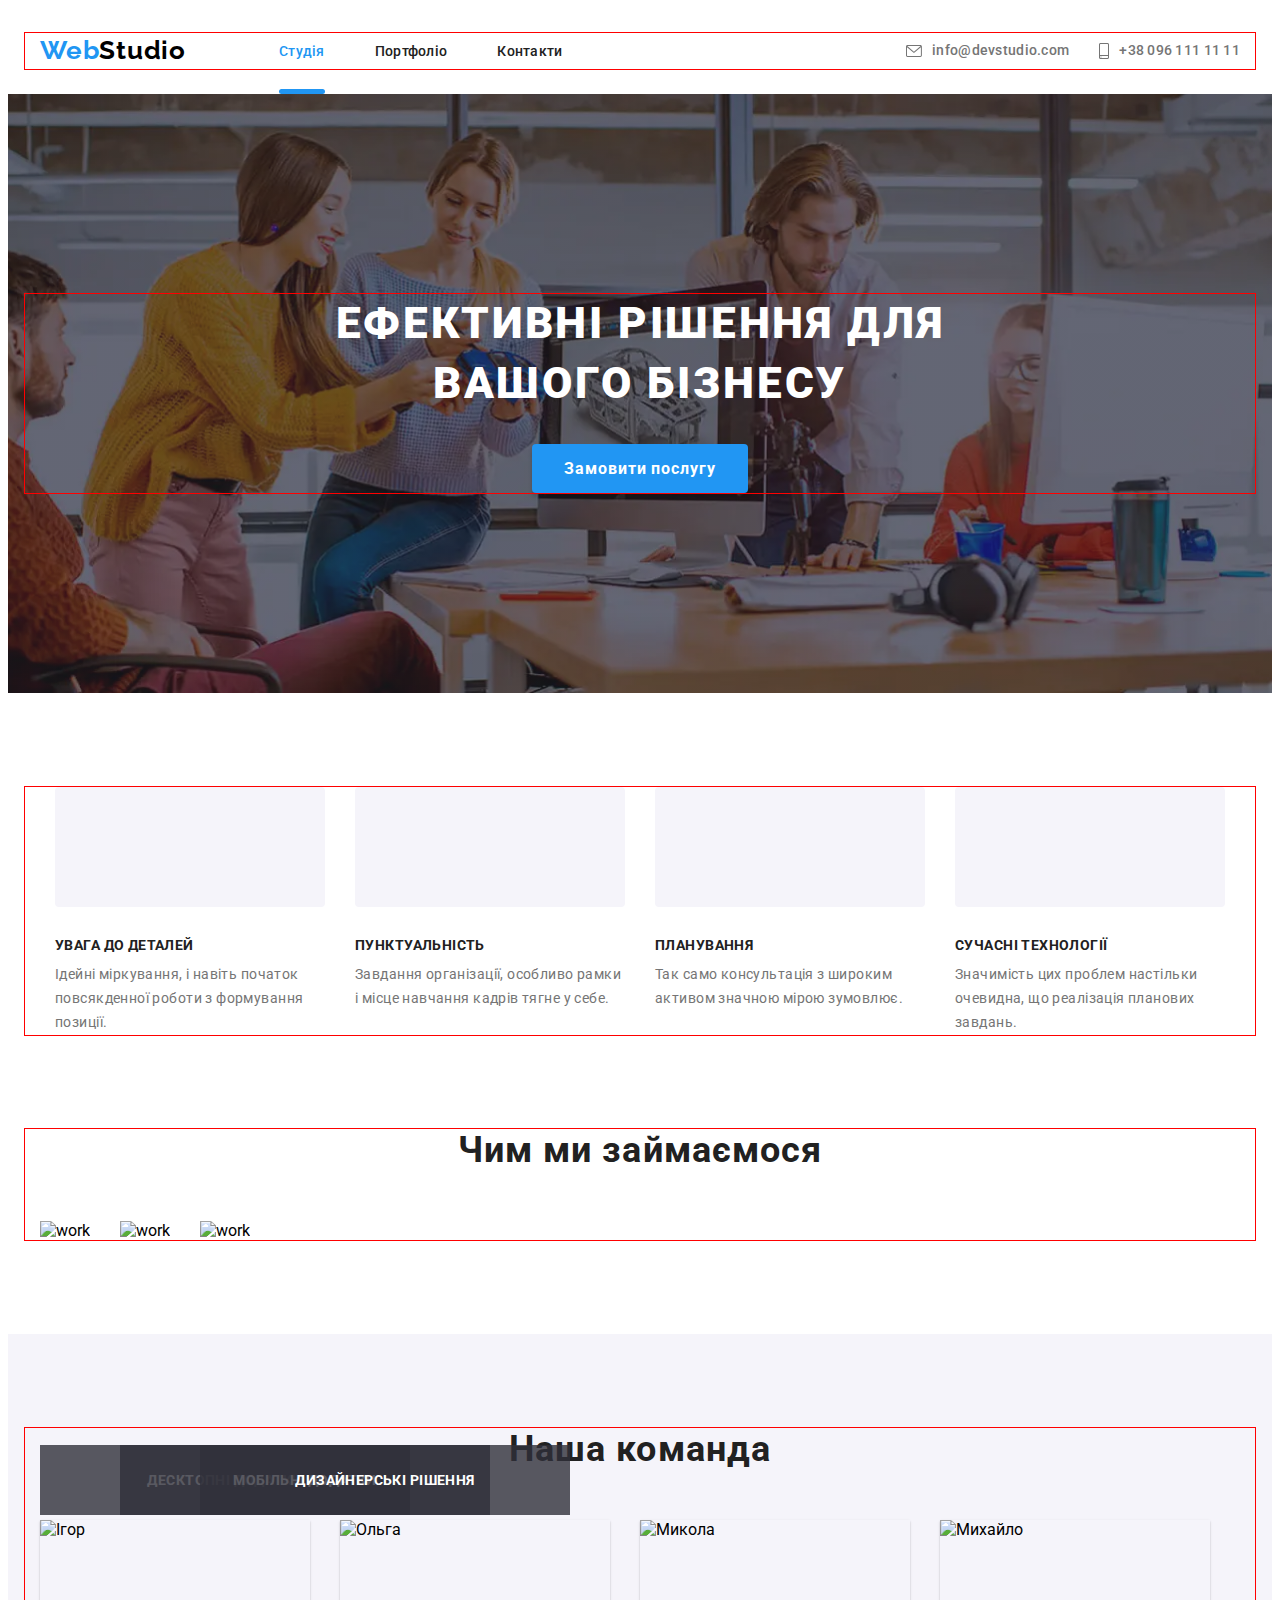
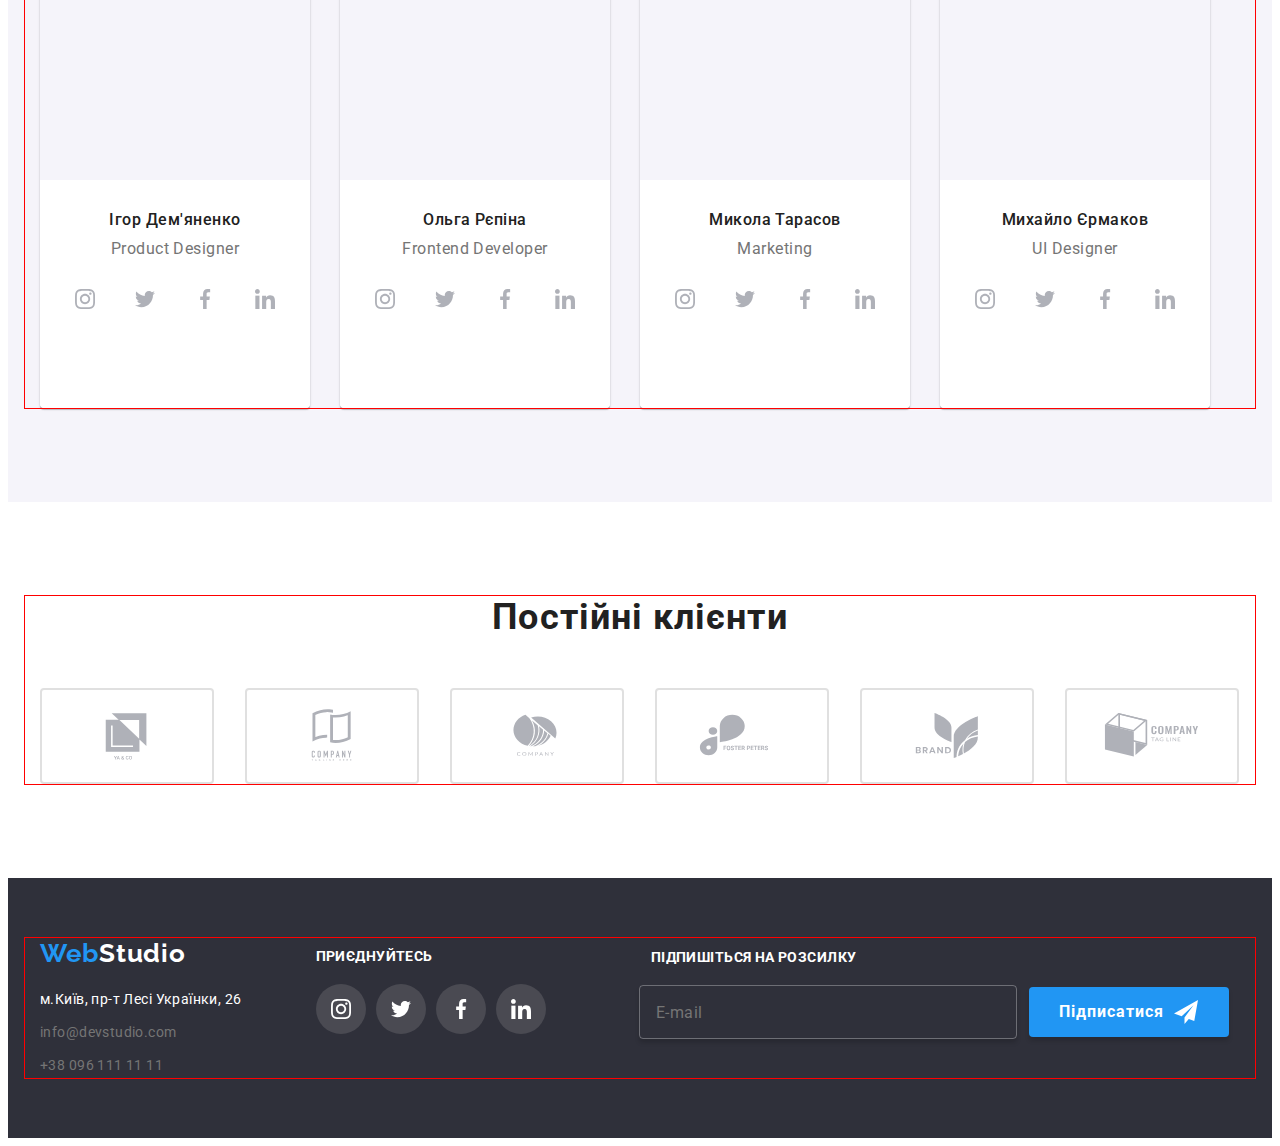
==== commit 9e008b41: "hero-dcd" ====
--- a/index.html
+++ b/index.html
@@ -18,14 +18,14 @@
 </head>
 
 <body>
-    <header class="header animate__animated animate__slideInDown">
+    <header class="header">
         <div class="container header__container">
             <a class="header__logo" href="./index.html"><span class="header__span">Web</span>Studio</a>
             <button data-modal-header-open class="header__btn" type="button">
                 <svg class="header__menu">
-                  <use href="./imges/symbol-defs.svg#icon-menu"></use>
+                    <use href="./imges/symbol-defs.svg#icon-menu"></use>
                 </svg>
-              </button>
+            </button>
             <nav class="nav">
                 <ul class="nav__list">
                     <li class="nav__item"><a class="nav__links" href="./index.html">Студія</a></li>
@@ -49,28 +49,30 @@
             </ul>
             <div data-header-modal class="menu is-hidden">
                 <button data-modal-header-close class="menu__btn" type="button">
-                  <svg class="menu__close">
-                    <use href="./imges/symbol-defs-2.svg#icon-close-form"></use>
-                  </svg>
+                    <svg class="menu__close">
+                        <use href="./imges/symbol-defs-2.svg#icon-close-form"></use>
+                    </svg>
                 </button>
                 <ul class="menu__list">
-                  <li class="menu__item"><a href="./index.html" class="menu__link">Студія</a></li>
-                  <li class="menu__item"><a href="./pages/portfolio.html" class="menu__link">Портфоліо</a></li>
-                  <li class="menu__item"><a href="./pages/contact.html" class="menu__link">Контакти</a></li>
+                    <li class="menu__item"><a href="./index.html" class="menu__link">Студія</a></li>
+                    <li class="menu__item"><a href="./pages/portfolio.html" class="menu__link">Портфоліо</a></li>
+                    <li class="menu__item"><a href="./pages/contact.html" class="menu__link">Контакти</a></li>
                 </ul>
                 <div class="menu__position">
                     <ul class="menu__list-contact">
-                      <li class="menu__item-contact"><a href="tel:+380961111111" class="menu__link-contact">+38 096 111 11 11</a></li>
-                      <li class="menu__item-contact"><a href="mailto:info@devstudio.com" class="menu__link-contact">info@devstudio.com</a></li>
+                        <li class="menu__item-contact"><a href="tel:+380961111111" class="menu__link-contact">+38 096
+                                111 11 11</a></li>
+                        <li class="menu__item-contact"><a href="mailto:info@devstudio.com"
+                                class="menu__link-contact">info@devstudio.com</a></li>
                     </ul>
                     <ul class="menu__list-social">
-                      <li class="menu__item-social"><a href="" class="menu__link-social">Instagram</a></li>
-                      <li class="menu__item-social"><a href="" class="menu__link-social">Twitter</a></li>
-                      <li class="menu__item-social"><a href="" class="menu__link-social">Facebook</a></li>
-                      <li class="menu__item-social"><a href="" class="menu__link-social">LinkedIn</a></li>
+                        <li class="menu__item-social"><a href="" class="menu__link-social">Instagram</a></li>
+                        <li class="menu__item-social"><a href="" class="menu__link-social">Twitter</a></li>
+                        <li class="menu__item-social"><a href="" class="menu__link-social">Facebook</a></li>
+                        <li class="menu__item-social"><a href="" class="menu__link-social">LinkedIn</a></li>
                     </ul>
-                  </div>
-        </div>
+                </div>
+            </div>
     </header>
     <main>
         <!-- section hero -->
@@ -115,6 +117,11 @@
                     <li class="work__item">
                         <div class="work__box">
                             <button class="work__btn" type="button">Десктопні додатки</button>
+                            <picture>
+                                <source
+                                    srcset="./imges/desktop/writing-desktop@1x.webp 1x, ./imges/desktop/writing-desktop@2x.webp 2x"
+                                    media="(min-width: 1200px)" />
+                            </picture>
                             <img class="work__img" src="./imges/writing-squoosh.jpg" alt="work">
                         </div>
                     </li>
--- a/style/main.min.css
+++ b/style/main.min.css
@@ -1 +1 @@
-ul{list-style:none;margin:0;padding:0}a{text-decoration:none}h1,h2,h3,h4,p{margin:0}img{display:block;width:100%;height:auto;max-width:100%}address{font-style:normal}.container{max-width:1200px;margin:0 auto;padding:0 15px;outline:1px solid red}@media screen and (min-width: 480px){.container{width:480px}}@media screen and (min-width: 768px){.container{width:768px}}@media screen and (min-width: 1200px){.container{width:1200px}}body{font-family:"Roboto"}.nav__link,.nav__links{font-size:14px;font-weight:500;line-height:1,14;letter-spacing:.28px}.header{padding:16px 0}@media screen and (min-width: 768px){.header{padding:21px 0}}@media screen and (min-width: 1200px){.header{padding:25px 0}}.header__container{display:flex;justify-content:center;align-items:center;flex-wrap:nowrap;flex-direction:row}.header__logo{color:#000;font-family:Raleway;font-size:24px;line-height:1.38;font-weight:700;margin-right:auto;letter-spacing:.72px}@media screen and (min-width: 768px){.header__logo{margin-right:88px}}@media screen and (min-width: 1200px){.header__logo{font-size:26px;letter-spacing:.78px;margin-right:93px}}.header__btn{border:none;background-color:rgba(0,0,0,0)}@media screen and (min-width: 768px){.header__btn{display:none}}.header__menu{width:40px;height:40px;fill:#000}.header__span{color:#2196f3;font-family:Raleway;font-size:26px;font-weight:700;letter-spacing:.78px}.header__list{display:none;flex-direction:column;gap:10px;margin-left:auto}@media screen and (min-width: 768px){.header__list{display:flex}}@media screen and (min-width: 1200px){.header__list{gap:30px;flex-direction:row}}.header__link{display:flex;align-items:center;color:#757575;font-family:Roboto;font-size:12px;font-weight:500;line-height:1.14;letter-spacing:.24px;transition-property:color;transition-duration:250ms;transition-timing-function:cubic-bezier(0.4, 0, 0.2, 1)}@media screen and (min-width: 1200px){.header__link{font-size:14px;letter-spacing:.28px}}.header__img{width:16px;height:12px;margin-right:10px;fill:#757575}.header__image{width:10px;height:16px;margin-right:10px;fill:#757575;transition-property:fill;transition-duration:250ms;transition-timing-function:cubic-bezier(0.4, 0, 0.2, 1)}.header__link:hover,.header__link:focus{color:#2196f3}.header__link:hover .header__image,.header__link:focus .header__image{fill:#2196f3}.header__link:hover .header__img,.header__link:focus .header__img{fill:#2196f3}.nav{display:none}@media screen and (min-width: 768px){.nav{display:block}}.nav__item{position:relative}.nav__list{display:flex;gap:50px;margin-right:290px}@media screen and (min-width: 768px){.nav__list{margin-right:96px}}.nav__links{color:#2196f3;font-family:Roboto;transition-property:color;transition-duration:250ms}.nav__links:hover{color:#2196f3}.nav__links::after{content:"";display:block;width:100%;height:5px;background-color:#2196f3;border-radius:20px;margin-top:13px;position:absolute;top:35px}.nav__link{color:#212121;font-family:Roboto;transition-property:color;transition-duration:250ms}.nav__link:hover,.nav__link:focus{color:#2196f3}.nav__link::after{content:"";display:block;width:100%;height:5px;background-color:#2196f3;border-radius:20px;margin-top:13px;position:absolute;top:35px;opacity:0;transform:scale(0);transition:transform 1s}.nav__link:hover::after,.nav__link:focus::after{opacity:1;transform:scale(1)}.nav__links{color:#2196f3;font-family:Roboto;transition-property:color;transition-duration:250ms}.nav__links:hover{color:#2196f3}.nav__links::after{content:"";display:block;width:100%;height:5px;background-color:#2196f3;border-radius:20px;margin-top:13px;position:absolute;top:35px}.menu{background-color:#fff;position:fixed;display:flex;flex-direction:column;justify-content:space-between;top:0;left:0;width:100vw;opacity:1;height:100vh;box-shadow:0px 4px 8px 0px rgba(0,0,0,.04),0px 2px 4px 0px rgba(0,0,0,.08),0px 1px 3px 0px rgba(0,0,0,.16);padding:48px 0px 48px 40px;z-index:1}.is-hidden{opacity:0;pointer-events:none}.menu__btn{border:none;background-color:rgba(0,0,0,0);position:absolute;top:10px;right:15px}.menu__close{width:40px;height:40px;fill:#212121}.menu__item:first-child{margin-bottom:36px}.menu__item:nth-child(2){margin-bottom:32px}.menu__link{color:#212121;font-size:40px;font-weight:500;line-height:1.17;letter-spacing:.8px}.menu__link:hover{color:#2196f3}.menu__item-contact:first-child{margin-bottom:32px}.menu__link-contact{color:#757575;font-family:Roboto;font-size:24px;font-style:normal;font-weight:500;line-height:1.16;letter-spacing:.48px}.menu__item-contact:first-child .menu__link-contact{color:#2196f3;font-size:34px;line-height:1.17;letter-spacing:.68px}.menu__list-social{margin-top:64px;display:flex;flex-wrap:wrap}.menu__link-social{color:#2196f3;font-size:18px;font-weight:500;line-height:1.22;letter-spacing:.36px}.menu__item-social:not(:last-child){margin-right:10px;display:flex}.menu__item-social:not(:last-child)::after{content:"";width:1px;height:22px;background:rgba(33,33,33,.2);margin-left:10px}.line{background:#ececec;width:100%;height:1px}.hero{background-image:linear-gradient(rgba(47, 48, 58, 0.4), rgba(47, 48, 58, 0.4)),url(../imges/backround-squoosh.jpg);background-repeat:no-repeat;background-size:cover;padding:118px 0;text-align:center}@media screen and (min-width: 1200px){.hero{padding:200px 0}}.hero__title{color:#fff;text-align:center;font-family:Roboto;font-size:26px;font-weight:900;line-height:1.16;letter-spacing:1.56px;text-transform:uppercase;width:100%;text-align:center;margin:0 auto;margin-bottom:30px}@media screen and (min-width: 480px){.hero__title{width:360px}}@media screen and (min-width: 1200px){.hero__title{font-size:44px;line-height:1.36;letter-spacing:2.64px;width:696px}}.hero__btn{color:#fff;font-family:Roboto;font-size:16px;font-weight:700;line-height:1.87;letter-spacing:.96px;border-radius:4px;background-color:#2196f3;padding:10px 24px;border:none;box-shadow:0px 4px 4px 0px rgba(0,0,0,.15)}@media screen and (min-width: 1200px){.hero__btn{padding:10px 32px}}.advantages{padding-top:60px}@media screen and (min-width: 1200px){.advantages{padding-top:94px}}.advantages__item::before{content:"";display:block;margin-bottom:30px;width:100%;height:120px;border-radius:4px;background:#f5f4fa;background-image:url(../imges/antenna.png);background-repeat:no-repeat;background-position:center}@media screen and (min-width: 480px){.advantages__item::before{width:450px;height:120px}}@media screen and (min-width: 768px){.advantages__item::before{width:354px;height:120px}}@media screen and (min-width: 1200px){.advantages__item::before{width:270px;height:120px}}.advantages__item:nth-child(2)::before{background-image:url(../imges/clock.png)}.advantages__item:nth-child(3)::before{background-image:url(../imges/diagram.png)}.advantages__item:nth-child(4)::before{background-image:url(../imges/astronaut.png)}.advantages__list{display:flex;flex-direction:column;gap:30px}@media screen and (min-width: 768px){.advantages__list{flex-wrap:wrap;flex-direction:row}}@media screen and (min-width: 1200px){.advantages__list{justify-content:center;flex-direction:row}}.advantages__title{color:#212121;font-family:Roboto;font-size:14px;font-weight:700;letter-spacing:.42px;text-transform:uppercase;margin-bottom:10px}.advantages__text{color:#757575;font-family:Roboto;font-size:14px;font-weight:400;line-height:1.71;letter-spacing:.42px;width:100%}@media screen and (min-width: 480px){.advantages__text{width:450px}}@media screen and (min-width: 768px){.advantages__text{width:354px}}@media screen and (min-width: 1200px){.advantages__text{width:270px}}.work{padding-top:94px;padding-bottom:94px;display:none}@media screen and (min-width: 1200px){.work{display:block}}.work__text{color:#212121;text-align:center;font-family:Roboto;font-size:36px;font-weight:700;letter-spacing:1.08px}.work__list{display:flex;margin-top:50px;gap:30px}.work__box{position:relative}.work__btn{color:#fff;text-align:center;font-family:Roboto;font-size:14px;font-weight:700;letter-spacing:.42px;text-transform:uppercase;position:absolute;width:370px;height:70px;background:rgba(47,48,58,.8);border:none;top:224px}.team{background:#f5f4fa;padding:60px 0}@media screen and (min-width: 1200px){.team{padding:94px 0}}.team__list{display:flex;flex-direction:column;gap:30px}@media screen and (min-width: 768px){.team__list{flex-wrap:wrap;flex-direction:row}}@media screen and (min-width: 1200px){.team__list{flex-direction:row}}.team__img{width:100%;height:320px}@media screen and (min-width: 480px){.team__img{width:450px;height:460px}}@media screen and (min-width: 768px){.team__img{width:354px;height:374px}}@media screen and (min-width: 1200px){.team__img{width:270px;height:260px}}.team__title{color:#212121;text-align:center;font-family:Roboto;font-size:28px;font-weight:700;letter-spacing:.84px;margin-bottom:50px}@media screen and (min-width: 1200px){.team__title{font-size:36px;letter-spacing:1.08px}}.team__name{color:#212121;font-family:Roboto;font-size:16px;font-weight:500;letter-spacing:.48px}.team__text{color:#757575;font-family:Roboto;font-size:16px;font-weight:400;letter-spacing:.48px;margin-top:10px}.team__item{border-radius:0px 0px 4px 4px;box-shadow:0px 1px 3px 0px rgba(0,0,0,.12),0px 1px 1px 0px rgba(0,0,0,.14),0px 2px 1px 0px rgba(0,0,0,.2)}.team__container{border-radius:0px 0px 4px 4px;background:#fff;text-align:center;padding-top:30px;padding-bottom:30px;width:100%;height:162px}@media screen and (min-width: 768px){.team__container{width:450px;height:162px}}@media screen and (min-width: 768px){.team__container{width:354px}}@media screen and (min-width: 1200px){.team__container{width:270px;height:168px}}.team__lists{display:flex;justify-content:center;align-items:center;flex-wrap:nowrap;flex-direction:row;gap:10px;margin-top:16px}.team__link{width:50px;height:50px;border-radius:50%;display:flex;justify-content:center;align-items:center;flex-wrap:nowrap;flex-direction:row;transition-property:background-color;transition-duration:250ms;transition-timing-function:cubic-bezier(0.4, 0, 0.2, 1)}.team__link:hover,.team__link:focus{background-color:#2196f3}.team__link:hover .team__svg,.team__link:focus .team__svg{fill:#fff}.team__svg{width:20px;height:20px;fill:#afb1b8;transition-property:fill;transition-duration:250ms;transition-timing-function:cubic-bezier(0.4, 0, 0.2, 1)}.customers{padding-top:94px;padding-bottom:94px;text-align:center}.customers__list{display:flex;flex-wrap:wrap;gap:30px}@media screen and (min-width: 1200px){.customers__list{flex-wrap:nowrap}}.customers__text{display:flex;justify-content:center;color:#212121;text-align:center;font-family:Roboto;font-size:28px;font-weight:700;letter-spacing:.84px;margin-bottom:50px}@media screen and (min-width: 1200px){.customers__text{font-size:36px;letter-spacing:1.08px}}.customers__item{flex-basis:calc((100% - 30px)/2)}@media screen and (min-width: 768px){.customers__item{flex-basis:calc((100% - 60px)/3)}}@media screen and (min-width: 1200px){.customers__item{flex-basis:calc((100% - 150px)/6)}}.customers__link{border-radius:4px;width:100%;height:92px;border:2px solid #e0e0e0;display:flex;justify-content:center;align-items:center;flex-wrap:nowrap;flex-direction:row;transition-property:border-color;transition-duration:250ms;transition-timing-function:cubic-bezier(0.4, 0, 0.2, 1)}@media screen and (min-width: 480px){.customers__link{width:210px}}@media screen and (min-width: 768px){.customers__link{width:226px}}@media screen and (min-width: 1200px){.customers__link{width:170px}}.customers__svg{width:106px;height:60px;fill:#afb1b8;transition-property:fill;transition-duration:250ms;transition-timing-function:cubic-bezier(0.4, 0, 0.2, 1)}.customers__link:hover,.customers__link:focus{border-color:#2196f3}.customers__link:hover .customers__svg,.customers__link:focus .customers__svg{fill:#2196f3}.footer{padding:60px 0;background:#2f303a}.footer__address{margin-right:0;text-align:center}@media screen and (min-width: 1200px){.footer__address{margin-right:74px;text-align:start}}@media screen and (min-width: 768px){.footer__tablet{display:flex;justify-content:space-around}}.footer__svg{width:20px;height:20px;margin-top:32px;margin:12px;fill:#fff}@media screen and (min-width: 1200px){.footer__container{display:flex;justify-content:flex-start;align-items:baseline}}.footer__span{color:#2196f3;font-family:Raleway;font-size:24px;font-weight:700;letter-spacing:.72px}@media screen and (min-width: 1200px){.footer__span{font-size:26px;letter-spacing:.78}}.footer__logo{color:#fff;font-family:Raleway;font-size:24px;font-weight:700;letter-spacing:.72px;text-align:center}@media screen and (min-width: 1200px){.footer__logo{font-size:26px;letter-spacing:.78;text-align:start}}.social{margin-top:60px}@media screen and (min-width: 768px){.social{margin-top:0}}@media screen and (min-width: 1200px){.social{margin-top:10px}}.social__text{color:#fff;font-family:Roboto;font-size:14px;font-weight:700;letter-spacing:.42px;text-transform:uppercase;margin-bottom:20px;text-align:center}@media screen and (min-width: 1200px){.social__text{text-align:start}}.social__icons{display:flex;justify-content:center;gap:10px}@media screen and (min-width: 1200px){.social__icons{margin-left:0}}.social__icon{width:50px;height:50px;border-radius:50%;background-color:#4a4a52;display:flex;justify-content:center;align-items:center;flex-wrap:nowrap;flex-direction:row;transition:background-color 250ms cubic-bezier(0.4, 0, 0.2, 1)}.social__icon:hover{background-color:#2196f3}.social__icon:focus{background-color:#2196f3}.address{margin-top:20px;text-align:center}@media screen and (min-width: 1200px){.address{text-align:start}}.address__item{margin-top:9px}.address__list{margin-top:9px}.address__text{color:#fff;font-family:Roboto;font-size:14px;font-weight:400;line-height:1.71;letter-spacing:.42px;flex-wrap:nowrap}.address__link{color:#757575;font-family:Roboto;font-size:14px;font-weight:400;line-height:1.71;letter-spacing:.42px}.form{margin-top:60px}@media screen and (min-width: 1200px){.form{margin-top:0;margin-left:93px}}.form__text{color:#fff;font-family:Roboto;font-size:14px;font-weight:700;letter-spacing:.42px;text-transform:uppercase;text-align:center}@media screen and (min-width: 768px){.form__text{text-align:center}}@media screen and (min-width: 1200px){.form__text{margin-right:360px}}.form__lable{display:flex;justify-content:center;align-items:center;gap:20px;margin-top:20px;flex-wrap:wrap}@media screen and (min-width: 768px){.form__lable{flex-direction:column}}@media screen and (min-width: 1200px){.form__lable{flex-wrap:nowrap;gap:12px;flex-direction:row}}.form__input{display:flex;flex-direction:column;justify-content:center;color:rgba(255,255,255,.6);font-family:Roboto;font-size:16px;font-weight:400;line-height:125%;letter-spacing:.48px;width:450px;height:50px;border-radius:4px;border:1px solid rgba(255,255,255,.3);background-color:rgba(33,150,243,0);box-shadow:0px 4px 4px 0px rgba(0,0,0,.15);padding-left:16px}@media screen and (min-width: 1200px){.form__input{width:358px;height:50px;margin-right:0;margin-left:0}}.form__btn{color:#fff;text-align:center;font-family:Roboto;font-size:16px;font-weight:700;line-height:187%;letter-spacing:.96px;border-radius:4px;background:#2196f3;box-shadow:0px 4px 4px 0px rgba(0,0,0,.15);width:200px;height:50px;border:none;display:flex;justify-content:center;align-items:center;flex-wrap:nowrap;flex-direction:row;gap:10px}@media screen and (min-width: 1200px){.form__btn{margin-top:0}}.form__svg{width:24px;height:24px;fill:#fff}.backdrop{position:fixed;top:0;left:0;width:100%;height:100%;background-color:rgba(0,0,0,.2);opacity:1}.is-hidden{pointer-events:none;opacity:0}.is-hidden .modal{transform:translate(2000px, 2000px)}.modal{background-color:#fff;position:absolute;top:50%;left:50%;transform:translate(-50%, -50%);padding:40px 40px 20px 40px;transition-property:transform;transition-duration:250ms;transition-timing-function:cubic-bezier(0.4, 0, 0.2, 1)}.modal__title{color:#212121;text-align:center;font-size:20px;font-weight:700;letter-spacing:.6px;margin-bottom:12px}.modal__label{color:#757575;font-size:12px;font-weight:400;letter-spacing:.12px}.modal__box{display:flex;align-items:center}.modal__input{font-family:"Inter";width:448px;height:40px;border-radius:4px;border:1px solid rgba(33,33,33,.2);margin-top:4px;margin-bottom:10px;display:block;text-indent:38px;transition-property:border,outline;transition-duration:250ms;transition-timing-function:cubic-bezier(0.4, 0, 0.2, 1)}.modal__input:focus,.modal__input:hover{border:1px solid #2196f3;outline:none}.modal__input:hover+.modal__svg,.modal__input:focus+.modal__svg{fill:#2196f3}.modal__svg{fill:#212121;position:absolute;width:20px;height:20px;margin-left:12px;margin-bottom:7px;margin-right:15px;transition-property:fill;transition-duration:250ms;transition-timing-function:cubic-bezier(0.4, 0, 0.2, 1)}.modal__comentt{width:448px;height:120px;flex-shrink:0;border-radius:4px;border:1px solid rgba(33,33,33,.2);color:rgba(117,117,117,.5);font-size:12px;font-weight:400;letter-spacing:.12px;resize:none;padding:12px 16px;margin:4px 0 25px 0;display:block;transition-property:border,outline;transition-duration:250ms;transition-timing-function:cubic-bezier(0.4, 0, 0.2, 1)}.modal__comentt:focus,.modal__comentt:hover{border:1px solid #2196f3;outline:none}.modal__span{color:#757575;font-family:Roboto;font-size:14px;font-weight:400;line-height:24px;letter-spacing:.42px;margin-left:8px;margin-right:4px}.modal__link{color:#2196f3;font-family:Roboto;font-size:14px;font-weight:400;line-height:24px;letter-spacing:.42px;text-decoration-line:underline}.modal__check{display:flex;justify-content:center;align-items:center;flex-wrap:nowrap;flex-direction:row}.modal__checkbox{width:16px;height:15px}.modal__btn{color:#fff;text-align:center;font-size:16px;font-weight:700;line-height:1.87;letter-spacing:.96px;border-radius:4px;background:#2196f3;box-shadow:0px 4px 4px 0px rgba(0,0,0,.15);padding:10px 52px;border:none;margin:30px 120px 20px 120px;transition-property:background-color;transition-duration:250ms;transition-timing-function:cubic-bezier(0.4, 0, 0.2, 1)}.modal__btn:hover,.modal__btn:focus{background-color:#188ce8}.modal__exit{width:18px;height:18px;fill:#000;transition-property:fill;transition-duration:250ms;transition-timing-function:cubic-bezier(0.4, 0, 0.2, 1)}.modal__close{width:30px;height:30px;border-radius:50%;border:1px solid rgba(0,0,0,.1);display:flex;justify-content:center;align-items:center;flex-wrap:nowrap;flex-direction:row;background-color:rgba(0,0,0,0);position:absolute;top:8px;right:8px;transition-property:border-color;transition-duration:250ms;transition-timing-function:cubic-bezier(0.4, 0, 0.2, 1)}.modal__close:hover,.modal__close:focus{border-color:#2196f3}.modal__close:hover .modal__exit,.modal__close:focus .modal__exit{fill:#2196f3}.portfolio{padding-top:94px;padding-bottom:94px}.portfolio__lists{display:flex;gap:8px;row-gap:15px;flex-wrap:wrap}@media screen and (min-width: 480px){.portfolio__lists{max-width:400px}}@media screen and (min-width: 768px){.portfolio__lists{justify-content:center;max-width:none}}.portfolio__btn{border-radius:4px;background:#f5f4fa;color:#212121;text-align:center;font-family:Roboto;font-size:16px;font-weight:500;line-height:1.625;letter-spacing:.48px;padding:6px 16px;border:none;transition-property:background-color,color,box-shadow;transition-duration:250ms;transition-timing-function:cubic-bezier(0.4, 0, 0.2, 1)}@media screen and (min-width: 480px){.portfolio__btn{padding:6px 22px}}.portfolio__btn:hover,.portfolio__btn:focus{border-radius:4px;background:#2196f3;box-shadow:0px 3px 1px 0px rgba(0,0,0,.1),0px 1px 2px 0px rgba(0,0,0,.08),0px 2px 2px 0px rgba(0,0,0,.12);color:#fff;text-align:center;font-family:Roboto;font-size:16px;font-weight:500;line-height:1.625;letter-spacing:.48px}.portfolio__content{border:1px solid #f5f4fa;padding:24px 20px}.portfolio__item{flex-basis:100%;transition-property:box-shadow;transition-duration:250ms;transition-timing-function:cubic-bezier(0.4, 0, 0.2, 1)}@media screen and (min-width: 768px){.portfolio__item{flex-basis:calc((100% - 30px)/2)}}@media screen and (min-width: 1200px){.portfolio__item{flex-basis:calc((100% - 60px)/3)}}.portfolio__item:hover{box-shadow:0px 1px 1px 0px rgba(0,0,0,.12),0px 4px 4px 0px rgba(0,0,0,.06),1px 4px 6px 0px rgba(0,0,0,.16)}.portfolio__item:hover .portfolio__text{opacity:1;transform:translateY(0)}.portfolio__box{position:relative;overflow:hidden}.portfolio__img{height:290px}@media screen and (min-width: 1200px){.portfolio__img{width:380px}}.portfolio__text{position:absolute;opacity:0;top:0;left:0;padding:30px 24px;background-color:rgba(33,150,243,.9);color:#fff;font-family:Roboto;font-size:18px;font-weight:400;line-height:1.55;letter-spacing:.54px;transform:translateY(100%);transition-property:opacity,transform;transition-duration:250ms;transition-timing-function:cubic-bezier(0.4, 0, 0.2, 1);transition-property:transform;transition-duration:250ms;transition-timing-function:cubic-bezier(0.4, 0, 0.2, 1)}@media screen and (min-width: 480px){.portfolio__text{padding:77px 24px}}.portfolio__name{color:#212121;font-family:Roboto;font-size:18px;font-weight:700;line-height:2;letter-spacing:1.08px;margin-bottom:4px}.portfolio__subtitle{color:#757575;font-family:Roboto;font-size:16px;font-weight:400;line-height:1.875;letter-spacing:.48px}.portfolio__list{display:flex;flex-direction:column;gap:30px;margin-top:50px}@media screen and (min-width: 768px){.portfolio__list{flex-wrap:wrap;flex-direction:row}}@media screen and (min-width: 1200px){.portfolio__list{flex-wrap:wrap;flex-direction:row}}/*# sourceMappingURL=main.min.css.map */+ul{list-style:none;margin:0;padding:0}a{text-decoration:none}h1,h2,h3,h4,p{margin:0}img{display:block;width:100%;height:auto;max-width:100%}address{font-style:normal}.container{max-width:1200px;margin:0 auto;padding:0 15px;outline:1px solid red}@media screen and (min-width: 480px){.container{width:480px}}@media screen and (min-width: 768px){.container{width:768px}}@media screen and (min-width: 1200px){.container{width:1200px}}body{font-family:"Roboto"}.nav__link,.nav__links{font-size:14px;font-weight:500;line-height:1,14;letter-spacing:.28px}.header{padding:16px 0}@media screen and (min-width: 768px){.header{padding:21px 0}}@media screen and (min-width: 1200px){.header{padding:25px 0}}.header__container{display:flex;justify-content:center;align-items:center;flex-wrap:nowrap;flex-direction:row}.header__logo{color:#000;font-family:Raleway;font-size:24px;line-height:1.38;font-weight:700;margin-right:auto;letter-spacing:.72px}@media screen and (min-width: 768px){.header__logo{margin-right:88px}}@media screen and (min-width: 1200px){.header__logo{font-size:26px;letter-spacing:.78px;margin-right:93px}}.header__btn{border:none;background-color:rgba(0,0,0,0)}@media screen and (min-width: 768px){.header__btn{display:none}}.header__menu{width:40px;height:40px;fill:#000}.header__span{color:#2196f3;font-family:Raleway;font-size:26px;font-weight:700;letter-spacing:.78px}.header__list{display:none;flex-direction:column;gap:10px;margin-left:auto}@media screen and (min-width: 768px){.header__list{display:flex}}@media screen and (min-width: 1200px){.header__list{gap:30px;flex-direction:row}}.header__link{display:flex;align-items:center;color:#757575;font-family:Roboto;font-size:12px;font-weight:500;line-height:1.14;letter-spacing:.24px;transition-property:color;transition-duration:250ms;transition-timing-function:cubic-bezier(0.4, 0, 0.2, 1)}@media screen and (min-width: 1200px){.header__link{font-size:14px;letter-spacing:.28px}}.header__img{width:16px;height:12px;margin-right:10px;fill:#757575}.header__image{width:10px;height:16px;margin-right:10px;fill:#757575;transition-property:fill;transition-duration:250ms;transition-timing-function:cubic-bezier(0.4, 0, 0.2, 1)}.header__link:hover,.header__link:focus{color:#2196f3}.header__link:hover .header__image,.header__link:focus .header__image{fill:#2196f3}.header__link:hover .header__img,.header__link:focus .header__img{fill:#2196f3}.nav{display:none}@media screen and (min-width: 768px){.nav{display:block}}.nav__item{position:relative}.nav__list{display:flex;gap:50px;margin-right:290px}@media screen and (min-width: 768px){.nav__list{margin-right:96px}}.nav__links{color:#2196f3;font-family:Roboto;transition-property:color;transition-duration:250ms}.nav__links:hover{color:#2196f3}.nav__links::after{content:"";display:block;width:100%;height:5px;background-color:#2196f3;border-radius:20px;margin-top:13px;position:absolute;top:35px}.nav__link{color:#212121;font-family:Roboto;transition-property:color;transition-duration:250ms}.nav__link:hover,.nav__link:focus{color:#2196f3}.nav__link::after{content:"";display:block;width:100%;height:5px;background-color:#2196f3;border-radius:20px;margin-top:13px;position:absolute;top:35px;opacity:0;transform:scale(0);transition:transform 1s}.nav__link:hover::after,.nav__link:focus::after{opacity:1;transform:scale(1)}.nav__links{color:#2196f3;font-family:Roboto;transition-property:color;transition-duration:250ms}.nav__links:hover{color:#2196f3}.nav__links::after{content:"";display:block;width:100%;height:5px;background-color:#2196f3;border-radius:20px;margin-top:13px;position:absolute;top:35px}.menu{background-color:#fff;position:fixed;display:flex;flex-direction:column;justify-content:space-between;top:0;left:0;width:100vw;opacity:1;height:100vh;box-shadow:0px 4px 8px 0px rgba(0,0,0,.04),0px 2px 4px 0px rgba(0,0,0,.08),0px 1px 3px 0px rgba(0,0,0,.16);padding:48px 0px 48px 40px;z-index:1}.is-hidden{opacity:0;pointer-events:none}.menu__btn{border:none;background-color:rgba(0,0,0,0);position:absolute;top:10px;right:15px}.menu__close{width:40px;height:40px;fill:#212121}.menu__item:first-child{margin-bottom:36px}.menu__item:nth-child(2){margin-bottom:32px}.menu__link{color:#212121;font-size:40px;font-weight:500;line-height:1.17;letter-spacing:.8px}.menu__link:hover{color:#2196f3}.menu__item-contact:first-child{margin-bottom:32px}.menu__link-contact{color:#757575;font-family:Roboto;font-size:24px;font-style:normal;font-weight:500;line-height:1.16;letter-spacing:.48px}.menu__item-contact:first-child .menu__link-contact{color:#2196f3;font-size:34px;line-height:1.17;letter-spacing:.68px}.menu__list-social{margin-top:64px;display:flex;flex-wrap:wrap}.menu__link-social{color:#2196f3;font-size:18px;font-weight:500;line-height:1.22;letter-spacing:.36px}.menu__item-social:not(:last-child){margin-right:10px;display:flex}.menu__item-social:not(:last-child)::after{content:"";width:1px;height:22px;background:rgba(33,33,33,.2);margin-left:10px}.line{background:#ececec;width:100%;height:1px}.hero{padding:118px 0;text-align:center;background-image:linear-gradient(rgba(47, 48, 58, 0.4), rgba(47, 48, 58, 0.4)),url(../imges/mobile/hero-mobile@1x.webp);background-position:center;background-repeat:no-repeat;background-size:cover;text-align:center}@media(min-device-pixel-ratio: 2),(-webkit-min-device-pixel-ratio: 2),(min-resolution: 192dpi),(min-resolution: 2dppx){.hero{background-image:linear-gradient(rgba(47, 48, 58, 0.4), rgba(47, 48, 58, 0.4)),url(../imges/mobile/hero-mobile@2x.webp)}}@media screen and (min-width: 768px){.hero{background-image:linear-gradient(rgba(47, 48, 58, 0.4), rgba(47, 48, 58, 0.4)),url(../imges/tablet/hero-tablet@1x.webp)}}@media screen and (min-width: 768px)and (min-device-pixel-ratio: 2),screen and (min-width: 768px)and (-webkit-min-device-pixel-ratio: 2),screen and (min-width: 768px)and (min-resolution: 192dpi),screen and (min-width: 768px)and (min-resolution: 2dppx){.hero{background-image:linear-gradient(rgba(47, 48, 58, 0.4), rgba(47, 48, 58, 0.4)),url(../imges/tablet/hero-tablet@2x.webp)}}@media screen and (min-width: 1200px){.hero{padding-top:200px;padding-bottom:200px;background-image:linear-gradient(rgba(47, 48, 58, 0.4), rgba(47, 48, 58, 0.4)),url(../imges/desktop/hero-desktop@1x.webp)}}@media screen and (min-width: 1200px)and (min-device-pixel-ratio: 2),screen and (min-width: 1200px)and (-webkit-min-device-pixel-ratio: 2),screen and (min-width: 1200px)and (min-resolution: 192dpi),screen and (min-width: 1200px)and (min-resolution: 2dppx){.hero{background-image:linear-gradient(rgba(47, 48, 58, 0.4), rgba(47, 48, 58, 0.4)),url(../imges/desktop/hero-desktop@2x.webp)}}@media screen and (min-width: 1200px)and (min-width: 1200px){.hero{padding:200px 0}}.hero__title{color:#fff;text-align:center;font-family:Roboto;font-size:26px;font-weight:900;line-height:1.16;letter-spacing:1.56px;text-transform:uppercase;width:100%;text-align:center;margin:0 auto;margin-bottom:30px}@media screen and (min-width: 480px){.hero__title{width:360px}}@media screen and (min-width: 1200px){.hero__title{font-size:44px;line-height:1.36;letter-spacing:2.64px;width:696px}}.hero__btn{color:#fff;font-family:Roboto;font-size:16px;font-weight:700;line-height:1.87;letter-spacing:.96px;border-radius:4px;background-color:#2196f3;padding:10px 24px;border:none;box-shadow:0px 4px 4px 0px rgba(0,0,0,.15)}@media screen and (min-width: 1200px){.hero__btn{padding:10px 32px}}.advantages{padding-top:60px}@media screen and (min-width: 1200px){.advantages{padding-top:94px}}.advantages__item::before{content:"";display:block;margin-bottom:30px;width:100%;height:120px;border-radius:4px;background:#f5f4fa;background-image:url(../imges/antenna.png);background-repeat:no-repeat;background-position:center}@media screen and (min-width: 480px){.advantages__item::before{width:450px;height:120px}}@media screen and (min-width: 768px){.advantages__item::before{width:354px;height:120px}}@media screen and (min-width: 1200px){.advantages__item::before{width:270px;height:120px}}.advantages__item:nth-child(2)::before{background-image:url(../imges/clock.png)}.advantages__item:nth-child(3)::before{background-image:url(../imges/diagram.png)}.advantages__item:nth-child(4)::before{background-image:url(../imges/astronaut.png)}.advantages__list{display:flex;flex-direction:column;gap:30px}@media screen and (min-width: 768px){.advantages__list{flex-wrap:wrap;flex-direction:row}}@media screen and (min-width: 1200px){.advantages__list{justify-content:center;flex-direction:row}}.advantages__title{color:#212121;font-family:Roboto;font-size:14px;font-weight:700;letter-spacing:.42px;text-transform:uppercase;margin-bottom:10px}.advantages__text{color:#757575;font-family:Roboto;font-size:14px;font-weight:400;line-height:1.71;letter-spacing:.42px;width:100%}@media screen and (min-width: 480px){.advantages__text{width:450px}}@media screen and (min-width: 768px){.advantages__text{width:354px}}@media screen and (min-width: 1200px){.advantages__text{width:270px}}.work{padding-top:94px;padding-bottom:94px;display:none}@media screen and (min-width: 1200px){.work{display:block}}.work__text{color:#212121;text-align:center;font-family:Roboto;font-size:36px;font-weight:700;letter-spacing:1.08px}.work__list{display:flex;margin-top:50px;gap:30px}.work__box{position:relative}.work__btn{color:#fff;text-align:center;font-family:Roboto;font-size:14px;font-weight:700;letter-spacing:.42px;text-transform:uppercase;position:absolute;width:370px;height:70px;background:rgba(47,48,58,.8);border:none;top:224px}.team{background:#f5f4fa;padding:60px 0}@media screen and (min-width: 1200px){.team{padding:94px 0}}.team__list{display:flex;flex-direction:column;gap:30px}@media screen and (min-width: 768px){.team__list{flex-wrap:wrap;flex-direction:row}}@media screen and (min-width: 1200px){.team__list{flex-direction:row}}.team__img{width:100%;height:320px}@media screen and (min-width: 480px){.team__img{width:450px;height:460px}}@media screen and (min-width: 768px){.team__img{width:354px;height:374px}}@media screen and (min-width: 1200px){.team__img{width:270px;height:260px}}.team__title{color:#212121;text-align:center;font-family:Roboto;font-size:28px;font-weight:700;letter-spacing:.84px;margin-bottom:50px}@media screen and (min-width: 1200px){.team__title{font-size:36px;letter-spacing:1.08px}}.team__name{color:#212121;font-family:Roboto;font-size:16px;font-weight:500;letter-spacing:.48px}.team__text{color:#757575;font-family:Roboto;font-size:16px;font-weight:400;letter-spacing:.48px;margin-top:10px}.team__item{border-radius:0px 0px 4px 4px;box-shadow:0px 1px 3px 0px rgba(0,0,0,.12),0px 1px 1px 0px rgba(0,0,0,.14),0px 2px 1px 0px rgba(0,0,0,.2)}.team__container{border-radius:0px 0px 4px 4px;background:#fff;text-align:center;padding-top:30px;padding-bottom:30px;width:100%;height:162px}@media screen and (min-width: 768px){.team__container{width:450px;height:162px}}@media screen and (min-width: 768px){.team__container{width:354px}}@media screen and (min-width: 1200px){.team__container{width:270px;height:168px}}.team__lists{display:flex;justify-content:center;align-items:center;flex-wrap:nowrap;flex-direction:row;gap:10px;margin-top:16px}.team__link{width:50px;height:50px;border-radius:50%;display:flex;justify-content:center;align-items:center;flex-wrap:nowrap;flex-direction:row;transition-property:background-color;transition-duration:250ms;transition-timing-function:cubic-bezier(0.4, 0, 0.2, 1)}.team__link:hover,.team__link:focus{background-color:#2196f3}.team__link:hover .team__svg,.team__link:focus .team__svg{fill:#fff}.team__svg{width:20px;height:20px;fill:#afb1b8;transition-property:fill;transition-duration:250ms;transition-timing-function:cubic-bezier(0.4, 0, 0.2, 1)}.customers{padding-top:94px;padding-bottom:94px;text-align:center}.customers__list{display:flex;flex-wrap:wrap;gap:30px}@media screen and (min-width: 1200px){.customers__list{flex-wrap:nowrap}}.customers__text{display:flex;justify-content:center;color:#212121;text-align:center;font-family:Roboto;font-size:28px;font-weight:700;letter-spacing:.84px;margin-bottom:50px}@media screen and (min-width: 1200px){.customers__text{font-size:36px;letter-spacing:1.08px}}.customers__item{flex-basis:calc((100% - 30px)/2)}@media screen and (min-width: 768px){.customers__item{flex-basis:calc((100% - 60px)/3)}}@media screen and (min-width: 1200px){.customers__item{flex-basis:calc((100% - 150px)/6)}}.customers__link{border-radius:4px;width:100%;height:92px;border:2px solid #e0e0e0;display:flex;justify-content:center;align-items:center;flex-wrap:nowrap;flex-direction:row;transition-property:border-color;transition-duration:250ms;transition-timing-function:cubic-bezier(0.4, 0, 0.2, 1)}@media screen and (min-width: 480px){.customers__link{width:210px}}@media screen and (min-width: 768px){.customers__link{width:226px}}@media screen and (min-width: 1200px){.customers__link{width:170px}}.customers__svg{width:106px;height:60px;fill:#afb1b8;transition-property:fill;transition-duration:250ms;transition-timing-function:cubic-bezier(0.4, 0, 0.2, 1)}.customers__link:hover,.customers__link:focus{border-color:#2196f3}.customers__link:hover .customers__svg,.customers__link:focus .customers__svg{fill:#2196f3}.footer{padding:60px 0;background:#2f303a}.footer__address{margin-right:0;text-align:center}@media screen and (min-width: 1200px){.footer__address{margin-right:74px;text-align:start}}@media screen and (min-width: 768px){.footer__tablet{display:flex;justify-content:space-around}}.footer__svg{width:20px;height:20px;margin-top:32px;margin:12px;fill:#fff}@media screen and (min-width: 1200px){.footer__container{display:flex;justify-content:flex-start;align-items:baseline}}.footer__span{color:#2196f3;font-family:Raleway;font-size:24px;font-weight:700;letter-spacing:.72px}@media screen and (min-width: 1200px){.footer__span{font-size:26px;letter-spacing:.78}}.footer__logo{color:#fff;font-family:Raleway;font-size:24px;font-weight:700;letter-spacing:.72px;text-align:center}@media screen and (min-width: 1200px){.footer__logo{font-size:26px;letter-spacing:.78;text-align:start}}.social{margin-top:60px}@media screen and (min-width: 768px){.social{margin-top:0}}@media screen and (min-width: 1200px){.social{margin-top:10px}}.social__text{color:#fff;font-family:Roboto;font-size:14px;font-weight:700;letter-spacing:.42px;text-transform:uppercase;margin-bottom:20px;text-align:center}@media screen and (min-width: 1200px){.social__text{text-align:start}}.social__icons{display:flex;justify-content:center;gap:10px}@media screen and (min-width: 1200px){.social__icons{margin-left:0}}.social__icon{width:50px;height:50px;border-radius:50%;background-color:#4a4a52;display:flex;justify-content:center;align-items:center;flex-wrap:nowrap;flex-direction:row;transition:background-color 250ms cubic-bezier(0.4, 0, 0.2, 1)}.social__icon:hover{background-color:#2196f3}.social__icon:focus{background-color:#2196f3}.address{margin-top:20px;text-align:center}@media screen and (min-width: 1200px){.address{text-align:start}}.address__item{margin-top:9px}.address__list{margin-top:9px}.address__text{color:#fff;font-family:Roboto;font-size:14px;font-weight:400;line-height:1.71;letter-spacing:.42px;flex-wrap:nowrap}.address__link{color:#757575;font-family:Roboto;font-size:14px;font-weight:400;line-height:1.71;letter-spacing:.42px}.form{margin-top:60px}@media screen and (min-width: 1200px){.form{margin-top:0;margin-left:93px}}.form__text{color:#fff;font-family:Roboto;font-size:14px;font-weight:700;letter-spacing:.42px;text-transform:uppercase;text-align:center}@media screen and (min-width: 768px){.form__text{text-align:center}}@media screen and (min-width: 1200px){.form__text{margin-right:360px}}.form__lable{display:flex;justify-content:center;align-items:center;gap:20px;margin-top:20px;flex-wrap:wrap}@media screen and (min-width: 768px){.form__lable{flex-direction:column}}@media screen and (min-width: 1200px){.form__lable{flex-wrap:nowrap;gap:12px;flex-direction:row}}.form__input{display:flex;flex-direction:column;justify-content:center;color:rgba(255,255,255,.6);font-family:Roboto;font-size:16px;font-weight:400;line-height:125%;letter-spacing:.48px;width:450px;height:50px;border-radius:4px;border:1px solid rgba(255,255,255,.3);background-color:rgba(33,150,243,0);box-shadow:0px 4px 4px 0px rgba(0,0,0,.15);padding-left:16px}@media screen and (min-width: 1200px){.form__input{width:358px;height:50px;margin-right:0;margin-left:0}}.form__btn{color:#fff;text-align:center;font-family:Roboto;font-size:16px;font-weight:700;line-height:187%;letter-spacing:.96px;border-radius:4px;background:#2196f3;box-shadow:0px 4px 4px 0px rgba(0,0,0,.15);width:200px;height:50px;border:none;display:flex;justify-content:center;align-items:center;flex-wrap:nowrap;flex-direction:row;gap:10px}@media screen and (min-width: 1200px){.form__btn{margin-top:0}}.form__svg{width:24px;height:24px;fill:#fff}.backdrop{position:fixed;top:0;left:0;width:100%;height:100%;background-color:rgba(0,0,0,.2);opacity:1}.is-hidden{pointer-events:none;opacity:0}.is-hidden .modal{transform:translate(2000px, 2000px)}.modal{background-color:#fff;position:absolute;top:50%;left:50%;transform:translate(-50%, -50%);padding:40px 40px 20px 40px;transition-property:transform;transition-duration:250ms;transition-timing-function:cubic-bezier(0.4, 0, 0.2, 1)}.modal__title{color:#212121;text-align:center;font-size:20px;font-weight:700;letter-spacing:.6px;margin-bottom:12px}.modal__label{color:#757575;font-size:12px;font-weight:400;letter-spacing:.12px}.modal__box{display:flex;align-items:center}.modal__input{font-family:"Inter";width:448px;height:40px;border-radius:4px;border:1px solid rgba(33,33,33,.2);margin-top:4px;margin-bottom:10px;display:block;text-indent:38px;transition-property:border,outline;transition-duration:250ms;transition-timing-function:cubic-bezier(0.4, 0, 0.2, 1)}.modal__input:focus,.modal__input:hover{border:1px solid #2196f3;outline:none}.modal__input:hover+.modal__svg,.modal__input:focus+.modal__svg{fill:#2196f3}.modal__svg{fill:#212121;position:absolute;width:20px;height:20px;margin-left:12px;margin-bottom:7px;margin-right:15px;transition-property:fill;transition-duration:250ms;transition-timing-function:cubic-bezier(0.4, 0, 0.2, 1)}.modal__comentt{width:448px;height:120px;flex-shrink:0;border-radius:4px;border:1px solid rgba(33,33,33,.2);color:rgba(117,117,117,.5);font-size:12px;font-weight:400;letter-spacing:.12px;resize:none;padding:12px 16px;margin:4px 0 25px 0;display:block;transition-property:border,outline;transition-duration:250ms;transition-timing-function:cubic-bezier(0.4, 0, 0.2, 1)}.modal__comentt:focus,.modal__comentt:hover{border:1px solid #2196f3;outline:none}.modal__span{color:#757575;font-family:Roboto;font-size:14px;font-weight:400;line-height:24px;letter-spacing:.42px;margin-left:8px;margin-right:4px}.modal__link{color:#2196f3;font-family:Roboto;font-size:14px;font-weight:400;line-height:24px;letter-spacing:.42px;text-decoration-line:underline}.modal__check{display:flex;justify-content:center;align-items:center;flex-wrap:nowrap;flex-direction:row}.modal__checkbox{width:16px;height:15px}.modal__btn{color:#fff;text-align:center;font-size:16px;font-weight:700;line-height:1.87;letter-spacing:.96px;border-radius:4px;background:#2196f3;box-shadow:0px 4px 4px 0px rgba(0,0,0,.15);padding:10px 52px;border:none;margin:30px 120px 20px 120px;transition-property:background-color;transition-duration:250ms;transition-timing-function:cubic-bezier(0.4, 0, 0.2, 1)}.modal__btn:hover,.modal__btn:focus{background-color:#188ce8}.modal__exit{width:18px;height:18px;fill:#000;transition-property:fill;transition-duration:250ms;transition-timing-function:cubic-bezier(0.4, 0, 0.2, 1)}.modal__close{width:30px;height:30px;border-radius:50%;border:1px solid rgba(0,0,0,.1);display:flex;justify-content:center;align-items:center;flex-wrap:nowrap;flex-direction:row;background-color:rgba(0,0,0,0);position:absolute;top:8px;right:8px;transition-property:border-color;transition-duration:250ms;transition-timing-function:cubic-bezier(0.4, 0, 0.2, 1)}.modal__close:hover,.modal__close:focus{border-color:#2196f3}.modal__close:hover .modal__exit,.modal__close:focus .modal__exit{fill:#2196f3}.portfolio{padding-top:94px;padding-bottom:94px}.portfolio__lists{display:flex;gap:8px;row-gap:15px;flex-wrap:wrap}@media screen and (min-width: 480px){.portfolio__lists{max-width:400px}}@media screen and (min-width: 768px){.portfolio__lists{justify-content:center;max-width:none}}.portfolio__btn{border-radius:4px;background:#f5f4fa;color:#212121;text-align:center;font-family:Roboto;font-size:16px;font-weight:500;line-height:1.625;letter-spacing:.48px;padding:6px 16px;border:none;transition-property:background-color,color,box-shadow;transition-duration:250ms;transition-timing-function:cubic-bezier(0.4, 0, 0.2, 1)}@media screen and (min-width: 480px){.portfolio__btn{padding:6px 22px}}.portfolio__btn:hover,.portfolio__btn:focus{border-radius:4px;background:#2196f3;box-shadow:0px 3px 1px 0px rgba(0,0,0,.1),0px 1px 2px 0px rgba(0,0,0,.08),0px 2px 2px 0px rgba(0,0,0,.12);color:#fff;text-align:center;font-family:Roboto;font-size:16px;font-weight:500;line-height:1.625;letter-spacing:.48px}.portfolio__content{border:1px solid #f5f4fa;padding:24px 20px}.portfolio__item{flex-basis:100%;transition-property:box-shadow;transition-duration:250ms;transition-timing-function:cubic-bezier(0.4, 0, 0.2, 1)}@media screen and (min-width: 768px){.portfolio__item{flex-basis:calc((100% - 30px)/2)}}@media screen and (min-width: 1200px){.portfolio__item{flex-basis:calc((100% - 60px)/3)}}.portfolio__item:hover{box-shadow:0px 1px 1px 0px rgba(0,0,0,.12),0px 4px 4px 0px rgba(0,0,0,.06),1px 4px 6px 0px rgba(0,0,0,.16)}.portfolio__item:hover .portfolio__text{opacity:1;transform:translateY(0)}.portfolio__box{position:relative;overflow:hidden}.portfolio__img{height:290px;z-index:-1}@media screen and (min-width: 1200px){.portfolio__img{width:380px}}.portfolio__text{position:absolute;opacity:0;top:0;left:0;padding:30px 24px;background-color:rgba(33,150,243,.9);color:#fff;font-family:Roboto;font-size:18px;font-weight:400;line-height:1.55;letter-spacing:.54px;transform:translateY(100%);transition-property:opacity,transform;transition-duration:250ms;transition-timing-function:cubic-bezier(0.4, 0, 0.2, 1);transition-property:transform;transition-duration:250ms;transition-timing-function:cubic-bezier(0.4, 0, 0.2, 1)}@media screen and (min-width: 480px){.portfolio__text{padding:77px 24px}}.portfolio__name{color:#212121;font-family:Roboto;font-size:18px;font-weight:700;line-height:2;letter-spacing:1.08px;margin-bottom:4px}.portfolio__subtitle{color:#757575;font-family:Roboto;font-size:16px;font-weight:400;line-height:1.875;letter-spacing:.48px}.portfolio__list{display:flex;flex-direction:column;gap:30px;margin-top:50px}@media screen and (min-width: 768px){.portfolio__list{flex-wrap:wrap;flex-direction:row}}@media screen and (min-width: 1200px){.portfolio__list{flex-wrap:wrap;flex-direction:row}}/*# sourceMappingURL=main.min.css.map */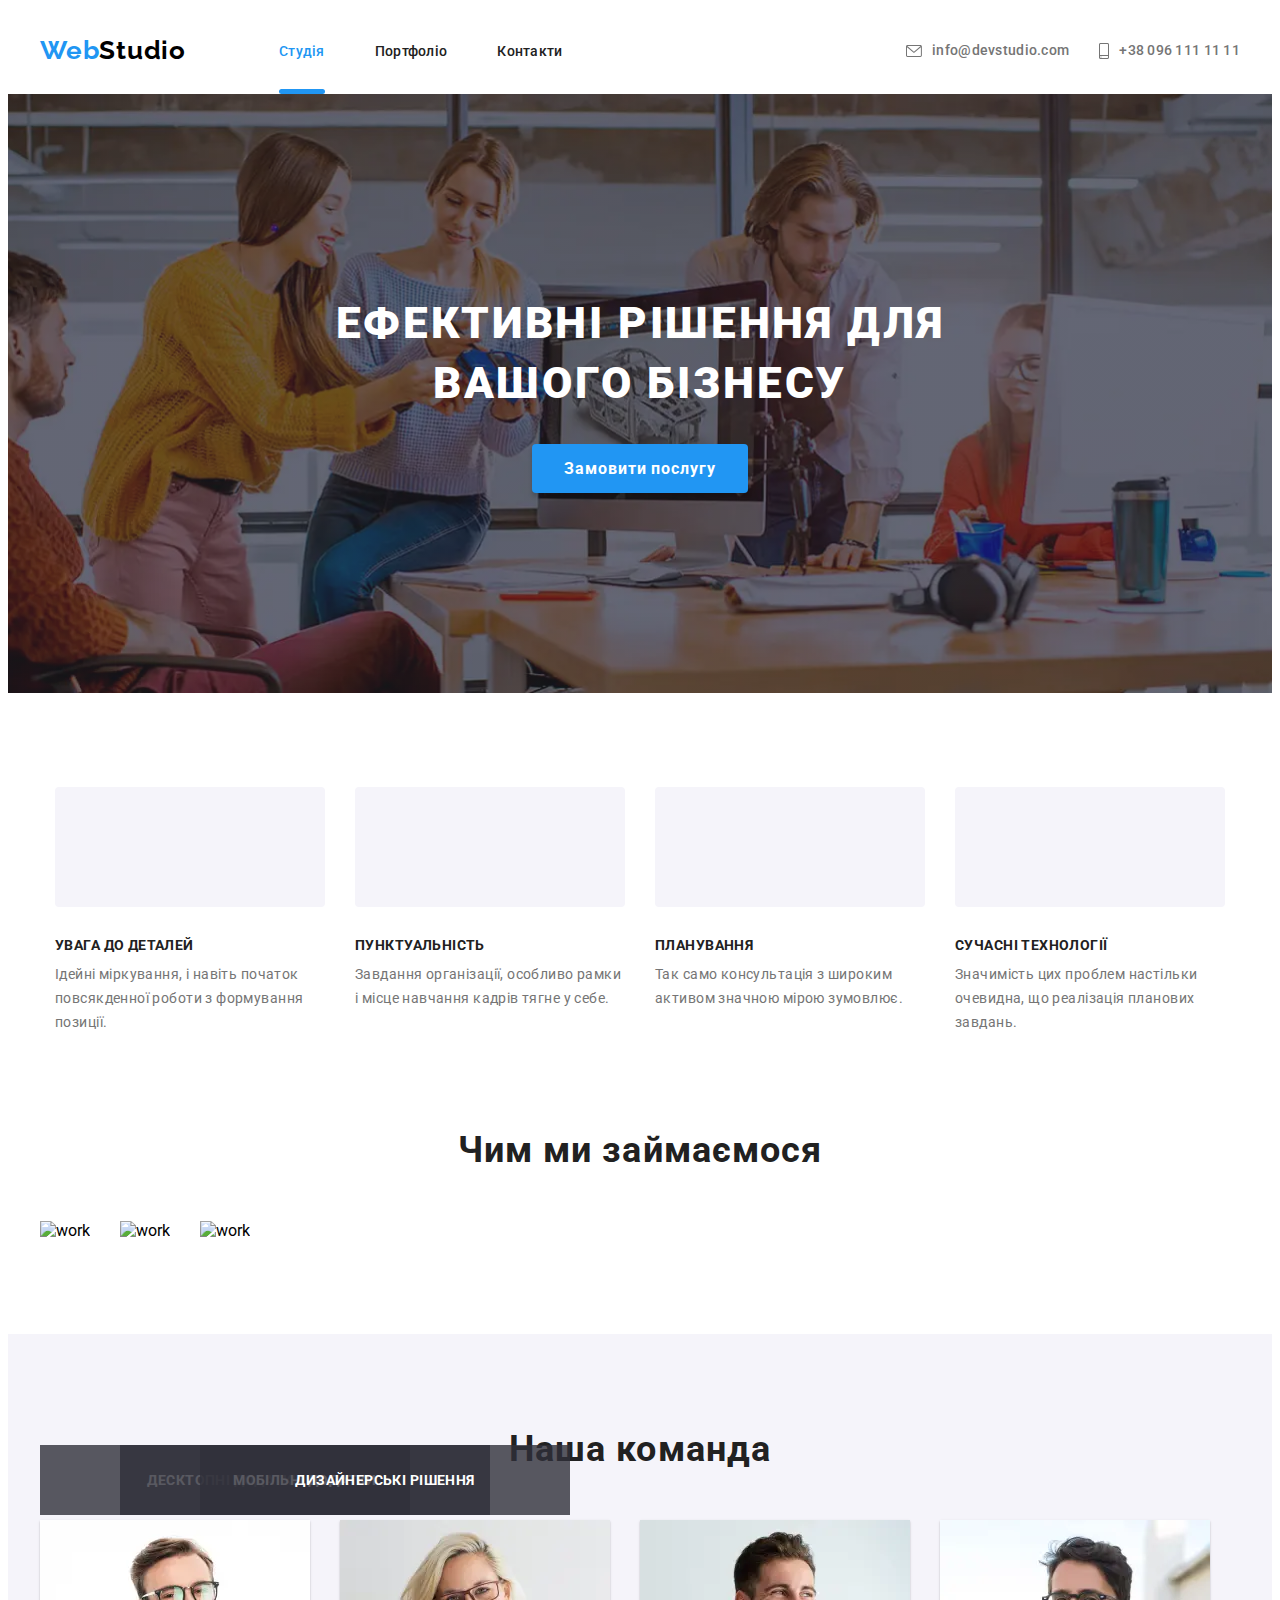
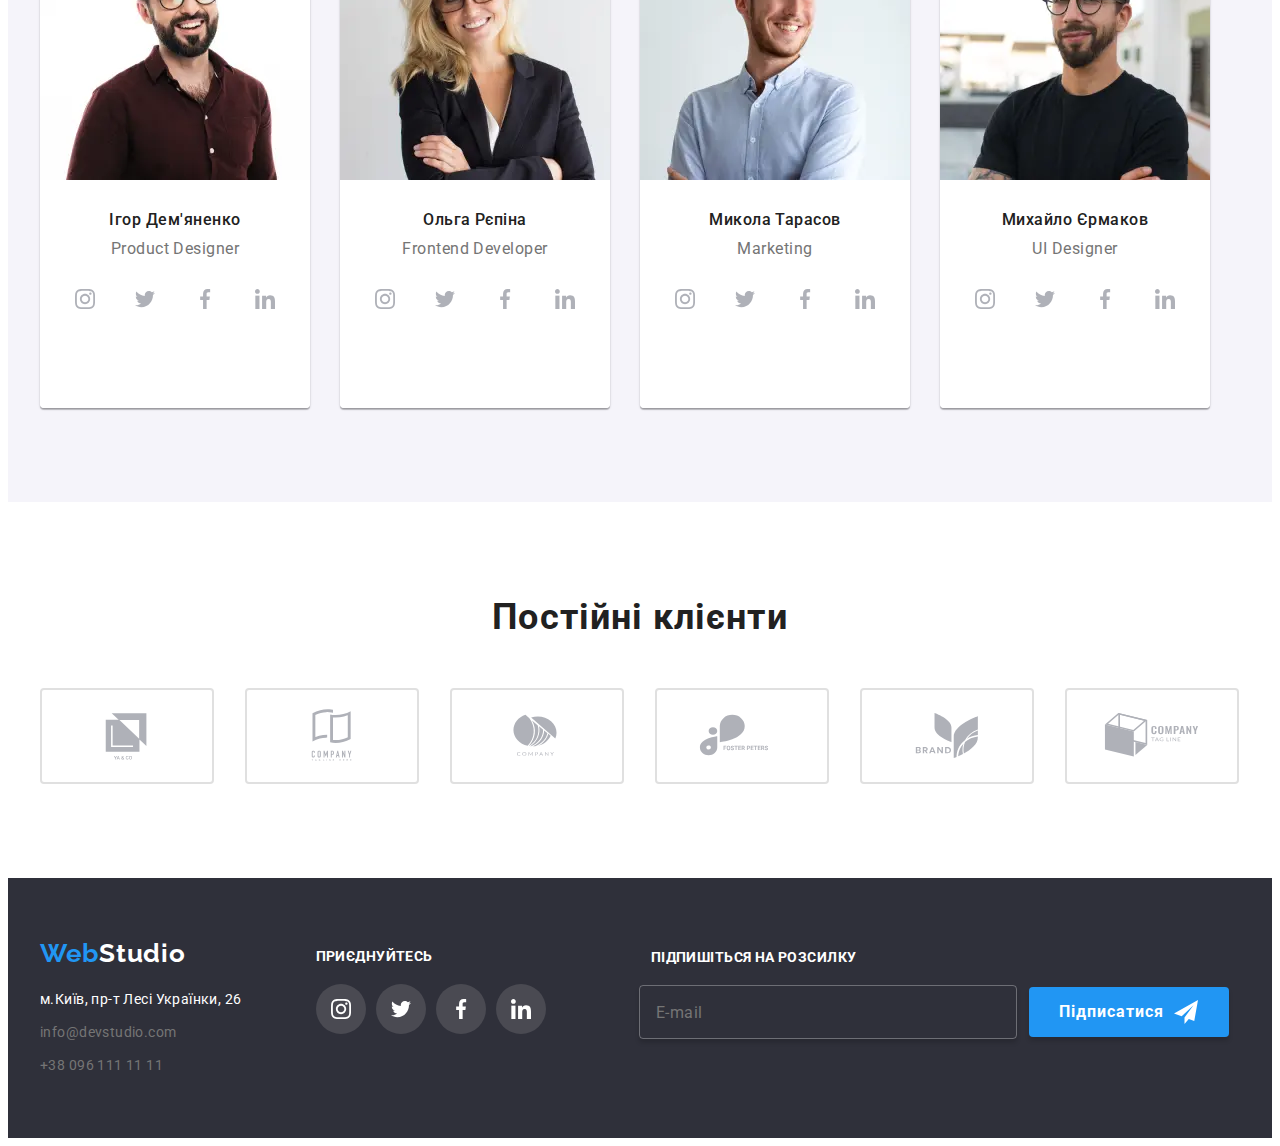
==== commit 728eb75a: "picture" ====
--- a/index.html
+++ b/index.html
@@ -128,12 +128,22 @@
                     <li class="work__item">
                         <div class="work__box">
                             <button class="work__btn" type="button">Мобільні додатки</button>
+                            <picture>
+                                <source
+                                    srcset="./imges/desktop/computer-desktop@1x.webp 1x, ./imges/desktop/computer-desktop@2x.webp 2x"
+                                    media="(min-width: 1200px)">
+                            </picture>
                             <img class="work__img" src="./imges/computer-squoosh.jpg" alt="work">
                         </div>
                     </li>
                     <li class="work__item">
                         <div class="work__box">
                             <button class="work__btn" type="button">Дизайнерські рішення</button>
+                            <picture>
+                                <source
+                                    src="./imges/desktop/style-desktop@1x.webp 1x, ./imges/desktop/style-desktop@2x.webp 2x"
+                                    media="(min-width: 1200px)">
+                            </picture>
                             <img class="work__img" src="./imges/style-squoosh.jpg" alt="work">
                         </div>
                     </li>
@@ -146,7 +156,21 @@
                 <h2 class="team__title">Наша команда</h2>
                 <ul class="team__list">
                     <li class="team__item">
-                        <img class="team__img" src="./imges/igor-squoosh.jpg" alt="Ігор">
+                        <picture>
+                            <source srcset="
+                                  ./imges/desktop/igor-desktop@2x.webp 2x,
+                                  ./imges/desktop/igor-desktop@1x.webp 1x
+                                " media="(min-width: 1200px)" />
+                            <source srcset="
+                                  ./imges/tablet/igor-tablet@2x.webp 2x,
+                                  ./imges/tablet/igor-tablet@1x.webp 1x
+                                " media="(min-width: 768px)" />
+                            <source srcset="
+                                  ./imges/mobile/igor-mobile@2x.webp 2x,
+                                  ./imges/mobile/igor-mobile@1x.webp 1x
+                                " media="(max-width: 767px)" />
+                            <img class="team__img" src="./imges/igor-squoosh.jpg" alt="Ігор">
+                        </picture>
                         <div class="team__container">
                             <h3 class="team__name">Ігор Дем'яненко</h3>
                             <p class="team__text">Product Designer</p>
@@ -183,7 +207,21 @@
                         </div>
                     </li>
                     <li class="team__item">
-                        <img class="team__img" src="./imges/olga-squoosh.jpg" alt="Ольга">
+                        <picture>
+                            <source srcset="
+                            ./imges/desktop/olga-desktop@2x.webp 2x,
+                            ./imges/desktop/olga-desktop@1x.webp 1x
+                          " media="(min-width: 1200px)" />
+                            <source srcset="
+                            ./imges/tablet/olga-tablet@2x.webp 2x,
+                            ./imges/tablet/olga-tablet@1x.webp 1x
+                          " media="(min-width: 768px)" />
+                            <source srcset="
+                            ./imges/mobile/olga-mobile@2x.webp 2x,
+                            ./imges/mobile/olga-mobile@1x.webp 1x
+                          " media="(max-width: 767px)" />
+                            <img class="team__img" src="./imges/olga-squoosh.jpg" alt="Ольга">
+                        </picture>
                         <div class="team__container">
                             <h3 class="team__name">Ольга Рєпіна</h3>
                             <p class="team__text">Frontend Developer</p>
@@ -220,7 +258,21 @@
                         </div>
                     </li>
                     <li class="team__item">
-                        <img class="team__img" src="./imges/kola-squoosh.jpg" alt="Микола">
+                        <picture>
+                            <source srcset="
+                            ./imges/desktop/kola-desktop@2x.webp 2x,
+                            ./imges/desktop/kola-desktop@1x.webp 1x
+                          " media="(min-width: 1200px)" />
+                            <source srcset="
+                            ./imges/tablet/kola-tablet@2x.webp 2x,
+                            ./imges/tablet/kola-tablet@1x.webp 1x
+                          " media="(min-width: 768px)" />
+                            <source srcset="
+                            ./imges/mobile/kola-mobile@2x.webp 2x,
+                            ./imges/mobile/kola-mobile@1x.webp 1x
+                          " media="(max-width: 767px)" />
+                            <img class="team__img" src="./imges/kola-squoosh.jpg" alt="Микола">
+                        </picture>
                         <div class="team__container">
                             <h3 class="team__name">Микола Тарасов</h3>
                             <p class="team__text">Marketing</p>
@@ -257,7 +309,21 @@
                         </div>
                     </li>
                     <li class="team__item">
-                        <img class="team__img" src="./imges/misha-squoosh.jpg" alt="Михайло">
+                        <picture>
+                            <source srcset="
+                            ./imges/desktop/misha-desktop@2x.webp 2x,
+                            ./imges/desktop/misha-desktop@1x.webp 1x
+                          " media="(min-width: 1200px)" />
+                            <source srcset="
+                            ./imges/tablet/misha-tablet@2x.webp 2x,
+                            ./imges/tablet/misha-tablet@1x.webp 1x
+                          " media="(min-width: 768px)" />
+                            <source srcset="
+                            ./imges/mobile/misha-mobile@2x.webp 2x,
+                            ./imges/mobile/misha-mobile@1x.webp 1x
+                          " media="(max-width: 767px)" />
+                            <img class="team__img" src="./imges/misha-squoosh.jpg" alt="Михайло">
+                        </picture>
                         <div class="team__container">
                             <h3 class="team__name">Михайло Єрмаков</h3>
                             <p class="team__text">UI Designer</p>
--- a/style/main.min.css
+++ b/style/main.min.css
@@ -1 +1 @@
-ul{list-style:none;margin:0;padding:0}a{text-decoration:none}h1,h2,h3,h4,p{margin:0}img{display:block;width:100%;height:auto;max-width:100%}address{font-style:normal}.container{max-width:1200px;margin:0 auto;padding:0 15px;outline:1px solid red}@media screen and (min-width: 480px){.container{width:480px}}@media screen and (min-width: 768px){.container{width:768px}}@media screen and (min-width: 1200px){.container{width:1200px}}body{font-family:"Roboto"}.nav__link,.nav__links{font-size:14px;font-weight:500;line-height:1,14;letter-spacing:.28px}.header{padding:16px 0}@media screen and (min-width: 768px){.header{padding:21px 0}}@media screen and (min-width: 1200px){.header{padding:25px 0}}.header__container{display:flex;justify-content:center;align-items:center;flex-wrap:nowrap;flex-direction:row}.header__logo{color:#000;font-family:Raleway;font-size:24px;line-height:1.38;font-weight:700;margin-right:auto;letter-spacing:.72px}@media screen and (min-width: 768px){.header__logo{margin-right:88px}}@media screen and (min-width: 1200px){.header__logo{font-size:26px;letter-spacing:.78px;margin-right:93px}}.header__btn{border:none;background-color:rgba(0,0,0,0)}@media screen and (min-width: 768px){.header__btn{display:none}}.header__menu{width:40px;height:40px;fill:#000}.header__span{color:#2196f3;font-family:Raleway;font-size:26px;font-weight:700;letter-spacing:.78px}.header__list{display:none;flex-direction:column;gap:10px;margin-left:auto}@media screen and (min-width: 768px){.header__list{display:flex}}@media screen and (min-width: 1200px){.header__list{gap:30px;flex-direction:row}}.header__link{display:flex;align-items:center;color:#757575;font-family:Roboto;font-size:12px;font-weight:500;line-height:1.14;letter-spacing:.24px;transition-property:color;transition-duration:250ms;transition-timing-function:cubic-bezier(0.4, 0, 0.2, 1)}@media screen and (min-width: 1200px){.header__link{font-size:14px;letter-spacing:.28px}}.header__img{width:16px;height:12px;margin-right:10px;fill:#757575}.header__image{width:10px;height:16px;margin-right:10px;fill:#757575;transition-property:fill;transition-duration:250ms;transition-timing-function:cubic-bezier(0.4, 0, 0.2, 1)}.header__link:hover,.header__link:focus{color:#2196f3}.header__link:hover .header__image,.header__link:focus .header__image{fill:#2196f3}.header__link:hover .header__img,.header__link:focus .header__img{fill:#2196f3}.nav{display:none}@media screen and (min-width: 768px){.nav{display:block}}.nav__item{position:relative}.nav__list{display:flex;gap:50px;margin-right:290px}@media screen and (min-width: 768px){.nav__list{margin-right:96px}}.nav__links{color:#2196f3;font-family:Roboto;transition-property:color;transition-duration:250ms}.nav__links:hover{color:#2196f3}.nav__links::after{content:"";display:block;width:100%;height:5px;background-color:#2196f3;border-radius:20px;margin-top:13px;position:absolute;top:35px}.nav__link{color:#212121;font-family:Roboto;transition-property:color;transition-duration:250ms}.nav__link:hover,.nav__link:focus{color:#2196f3}.nav__link::after{content:"";display:block;width:100%;height:5px;background-color:#2196f3;border-radius:20px;margin-top:13px;position:absolute;top:35px;opacity:0;transform:scale(0);transition:transform 1s}.nav__link:hover::after,.nav__link:focus::after{opacity:1;transform:scale(1)}.nav__links{color:#2196f3;font-family:Roboto;transition-property:color;transition-duration:250ms}.nav__links:hover{color:#2196f3}.nav__links::after{content:"";display:block;width:100%;height:5px;background-color:#2196f3;border-radius:20px;margin-top:13px;position:absolute;top:35px}.menu{background-color:#fff;position:fixed;display:flex;flex-direction:column;justify-content:space-between;top:0;left:0;width:100vw;opacity:1;height:100vh;box-shadow:0px 4px 8px 0px rgba(0,0,0,.04),0px 2px 4px 0px rgba(0,0,0,.08),0px 1px 3px 0px rgba(0,0,0,.16);padding:48px 0px 48px 40px;z-index:1}.is-hidden{opacity:0;pointer-events:none}.menu__btn{border:none;background-color:rgba(0,0,0,0);position:absolute;top:10px;right:15px}.menu__close{width:40px;height:40px;fill:#212121}.menu__item:first-child{margin-bottom:36px}.menu__item:nth-child(2){margin-bottom:32px}.menu__link{color:#212121;font-size:40px;font-weight:500;line-height:1.17;letter-spacing:.8px}.menu__link:hover{color:#2196f3}.menu__item-contact:first-child{margin-bottom:32px}.menu__link-contact{color:#757575;font-family:Roboto;font-size:24px;font-style:normal;font-weight:500;line-height:1.16;letter-spacing:.48px}.menu__item-contact:first-child .menu__link-contact{color:#2196f3;font-size:34px;line-height:1.17;letter-spacing:.68px}.menu__list-social{margin-top:64px;display:flex;flex-wrap:wrap}.menu__link-social{color:#2196f3;font-size:18px;font-weight:500;line-height:1.22;letter-spacing:.36px}.menu__item-social:not(:last-child){margin-right:10px;display:flex}.menu__item-social:not(:last-child)::after{content:"";width:1px;height:22px;background:rgba(33,33,33,.2);margin-left:10px}.line{background:#ececec;width:100%;height:1px}.hero{padding:118px 0;text-align:center;background-image:linear-gradient(rgba(47, 48, 58, 0.4), rgba(47, 48, 58, 0.4)),url(../imges/mobile/hero-mobile@1x.webp);background-position:center;background-repeat:no-repeat;background-size:cover;text-align:center}@media(min-device-pixel-ratio: 2),(-webkit-min-device-pixel-ratio: 2),(min-resolution: 192dpi),(min-resolution: 2dppx){.hero{background-image:linear-gradient(rgba(47, 48, 58, 0.4), rgba(47, 48, 58, 0.4)),url(../imges/mobile/hero-mobile@2x.webp)}}@media screen and (min-width: 768px){.hero{background-image:linear-gradient(rgba(47, 48, 58, 0.4), rgba(47, 48, 58, 0.4)),url(../imges/tablet/hero-tablet@1x.webp)}}@media screen and (min-width: 768px)and (min-device-pixel-ratio: 2),screen and (min-width: 768px)and (-webkit-min-device-pixel-ratio: 2),screen and (min-width: 768px)and (min-resolution: 192dpi),screen and (min-width: 768px)and (min-resolution: 2dppx){.hero{background-image:linear-gradient(rgba(47, 48, 58, 0.4), rgba(47, 48, 58, 0.4)),url(../imges/tablet/hero-tablet@2x.webp)}}@media screen and (min-width: 1200px){.hero{padding-top:200px;padding-bottom:200px;background-image:linear-gradient(rgba(47, 48, 58, 0.4), rgba(47, 48, 58, 0.4)),url(../imges/desktop/hero-desktop@1x.webp)}}@media screen and (min-width: 1200px)and (min-device-pixel-ratio: 2),screen and (min-width: 1200px)and (-webkit-min-device-pixel-ratio: 2),screen and (min-width: 1200px)and (min-resolution: 192dpi),screen and (min-width: 1200px)and (min-resolution: 2dppx){.hero{background-image:linear-gradient(rgba(47, 48, 58, 0.4), rgba(47, 48, 58, 0.4)),url(../imges/desktop/hero-desktop@2x.webp)}}@media screen and (min-width: 1200px)and (min-width: 1200px){.hero{padding:200px 0}}.hero__title{color:#fff;text-align:center;font-family:Roboto;font-size:26px;font-weight:900;line-height:1.16;letter-spacing:1.56px;text-transform:uppercase;width:100%;text-align:center;margin:0 auto;margin-bottom:30px}@media screen and (min-width: 480px){.hero__title{width:360px}}@media screen and (min-width: 1200px){.hero__title{font-size:44px;line-height:1.36;letter-spacing:2.64px;width:696px}}.hero__btn{color:#fff;font-family:Roboto;font-size:16px;font-weight:700;line-height:1.87;letter-spacing:.96px;border-radius:4px;background-color:#2196f3;padding:10px 24px;border:none;box-shadow:0px 4px 4px 0px rgba(0,0,0,.15)}@media screen and (min-width: 1200px){.hero__btn{padding:10px 32px}}.advantages{padding-top:60px}@media screen and (min-width: 1200px){.advantages{padding-top:94px}}.advantages__item::before{content:"";display:block;margin-bottom:30px;width:100%;height:120px;border-radius:4px;background:#f5f4fa;background-image:url(../imges/antenna.png);background-repeat:no-repeat;background-position:center}@media screen and (min-width: 480px){.advantages__item::before{width:450px;height:120px}}@media screen and (min-width: 768px){.advantages__item::before{width:354px;height:120px}}@media screen and (min-width: 1200px){.advantages__item::before{width:270px;height:120px}}.advantages__item:nth-child(2)::before{background-image:url(../imges/clock.png)}.advantages__item:nth-child(3)::before{background-image:url(../imges/diagram.png)}.advantages__item:nth-child(4)::before{background-image:url(../imges/astronaut.png)}.advantages__list{display:flex;flex-direction:column;gap:30px}@media screen and (min-width: 768px){.advantages__list{flex-wrap:wrap;flex-direction:row}}@media screen and (min-width: 1200px){.advantages__list{justify-content:center;flex-direction:row}}.advantages__title{color:#212121;font-family:Roboto;font-size:14px;font-weight:700;letter-spacing:.42px;text-transform:uppercase;margin-bottom:10px}.advantages__text{color:#757575;font-family:Roboto;font-size:14px;font-weight:400;line-height:1.71;letter-spacing:.42px;width:100%}@media screen and (min-width: 480px){.advantages__text{width:450px}}@media screen and (min-width: 768px){.advantages__text{width:354px}}@media screen and (min-width: 1200px){.advantages__text{width:270px}}.work{padding-top:94px;padding-bottom:94px;display:none}@media screen and (min-width: 1200px){.work{display:block}}.work__text{color:#212121;text-align:center;font-family:Roboto;font-size:36px;font-weight:700;letter-spacing:1.08px}.work__list{display:flex;margin-top:50px;gap:30px}.work__box{position:relative}.work__btn{color:#fff;text-align:center;font-family:Roboto;font-size:14px;font-weight:700;letter-spacing:.42px;text-transform:uppercase;position:absolute;width:370px;height:70px;background:rgba(47,48,58,.8);border:none;top:224px}.team{background:#f5f4fa;padding:60px 0}@media screen and (min-width: 1200px){.team{padding:94px 0}}.team__list{display:flex;flex-direction:column;gap:30px}@media screen and (min-width: 768px){.team__list{flex-wrap:wrap;flex-direction:row}}@media screen and (min-width: 1200px){.team__list{flex-direction:row}}.team__img{width:100%;height:320px}@media screen and (min-width: 480px){.team__img{width:450px;height:460px}}@media screen and (min-width: 768px){.team__img{width:354px;height:374px}}@media screen and (min-width: 1200px){.team__img{width:270px;height:260px}}.team__title{color:#212121;text-align:center;font-family:Roboto;font-size:28px;font-weight:700;letter-spacing:.84px;margin-bottom:50px}@media screen and (min-width: 1200px){.team__title{font-size:36px;letter-spacing:1.08px}}.team__name{color:#212121;font-family:Roboto;font-size:16px;font-weight:500;letter-spacing:.48px}.team__text{color:#757575;font-family:Roboto;font-size:16px;font-weight:400;letter-spacing:.48px;margin-top:10px}.team__item{border-radius:0px 0px 4px 4px;box-shadow:0px 1px 3px 0px rgba(0,0,0,.12),0px 1px 1px 0px rgba(0,0,0,.14),0px 2px 1px 0px rgba(0,0,0,.2)}.team__container{border-radius:0px 0px 4px 4px;background:#fff;text-align:center;padding-top:30px;padding-bottom:30px;width:100%;height:162px}@media screen and (min-width: 768px){.team__container{width:450px;height:162px}}@media screen and (min-width: 768px){.team__container{width:354px}}@media screen and (min-width: 1200px){.team__container{width:270px;height:168px}}.team__lists{display:flex;justify-content:center;align-items:center;flex-wrap:nowrap;flex-direction:row;gap:10px;margin-top:16px}.team__link{width:50px;height:50px;border-radius:50%;display:flex;justify-content:center;align-items:center;flex-wrap:nowrap;flex-direction:row;transition-property:background-color;transition-duration:250ms;transition-timing-function:cubic-bezier(0.4, 0, 0.2, 1)}.team__link:hover,.team__link:focus{background-color:#2196f3}.team__link:hover .team__svg,.team__link:focus .team__svg{fill:#fff}.team__svg{width:20px;height:20px;fill:#afb1b8;transition-property:fill;transition-duration:250ms;transition-timing-function:cubic-bezier(0.4, 0, 0.2, 1)}.customers{padding-top:94px;padding-bottom:94px;text-align:center}.customers__list{display:flex;flex-wrap:wrap;gap:30px}@media screen and (min-width: 1200px){.customers__list{flex-wrap:nowrap}}.customers__text{display:flex;justify-content:center;color:#212121;text-align:center;font-family:Roboto;font-size:28px;font-weight:700;letter-spacing:.84px;margin-bottom:50px}@media screen and (min-width: 1200px){.customers__text{font-size:36px;letter-spacing:1.08px}}.customers__item{flex-basis:calc((100% - 30px)/2)}@media screen and (min-width: 768px){.customers__item{flex-basis:calc((100% - 60px)/3)}}@media screen and (min-width: 1200px){.customers__item{flex-basis:calc((100% - 150px)/6)}}.customers__link{border-radius:4px;width:100%;height:92px;border:2px solid #e0e0e0;display:flex;justify-content:center;align-items:center;flex-wrap:nowrap;flex-direction:row;transition-property:border-color;transition-duration:250ms;transition-timing-function:cubic-bezier(0.4, 0, 0.2, 1)}@media screen and (min-width: 480px){.customers__link{width:210px}}@media screen and (min-width: 768px){.customers__link{width:226px}}@media screen and (min-width: 1200px){.customers__link{width:170px}}.customers__svg{width:106px;height:60px;fill:#afb1b8;transition-property:fill;transition-duration:250ms;transition-timing-function:cubic-bezier(0.4, 0, 0.2, 1)}.customers__link:hover,.customers__link:focus{border-color:#2196f3}.customers__link:hover .customers__svg,.customers__link:focus .customers__svg{fill:#2196f3}.footer{padding:60px 0;background:#2f303a}.footer__address{margin-right:0;text-align:center}@media screen and (min-width: 1200px){.footer__address{margin-right:74px;text-align:start}}@media screen and (min-width: 768px){.footer__tablet{display:flex;justify-content:space-around}}.footer__svg{width:20px;height:20px;margin-top:32px;margin:12px;fill:#fff}@media screen and (min-width: 1200px){.footer__container{display:flex;justify-content:flex-start;align-items:baseline}}.footer__span{color:#2196f3;font-family:Raleway;font-size:24px;font-weight:700;letter-spacing:.72px}@media screen and (min-width: 1200px){.footer__span{font-size:26px;letter-spacing:.78}}.footer__logo{color:#fff;font-family:Raleway;font-size:24px;font-weight:700;letter-spacing:.72px;text-align:center}@media screen and (min-width: 1200px){.footer__logo{font-size:26px;letter-spacing:.78;text-align:start}}.social{margin-top:60px}@media screen and (min-width: 768px){.social{margin-top:0}}@media screen and (min-width: 1200px){.social{margin-top:10px}}.social__text{color:#fff;font-family:Roboto;font-size:14px;font-weight:700;letter-spacing:.42px;text-transform:uppercase;margin-bottom:20px;text-align:center}@media screen and (min-width: 1200px){.social__text{text-align:start}}.social__icons{display:flex;justify-content:center;gap:10px}@media screen and (min-width: 1200px){.social__icons{margin-left:0}}.social__icon{width:50px;height:50px;border-radius:50%;background-color:#4a4a52;display:flex;justify-content:center;align-items:center;flex-wrap:nowrap;flex-direction:row;transition:background-color 250ms cubic-bezier(0.4, 0, 0.2, 1)}.social__icon:hover{background-color:#2196f3}.social__icon:focus{background-color:#2196f3}.address{margin-top:20px;text-align:center}@media screen and (min-width: 1200px){.address{text-align:start}}.address__item{margin-top:9px}.address__list{margin-top:9px}.address__text{color:#fff;font-family:Roboto;font-size:14px;font-weight:400;line-height:1.71;letter-spacing:.42px;flex-wrap:nowrap}.address__link{color:#757575;font-family:Roboto;font-size:14px;font-weight:400;line-height:1.71;letter-spacing:.42px}.form{margin-top:60px}@media screen and (min-width: 1200px){.form{margin-top:0;margin-left:93px}}.form__text{color:#fff;font-family:Roboto;font-size:14px;font-weight:700;letter-spacing:.42px;text-transform:uppercase;text-align:center}@media screen and (min-width: 768px){.form__text{text-align:center}}@media screen and (min-width: 1200px){.form__text{margin-right:360px}}.form__lable{display:flex;justify-content:center;align-items:center;gap:20px;margin-top:20px;flex-wrap:wrap}@media screen and (min-width: 768px){.form__lable{flex-direction:column}}@media screen and (min-width: 1200px){.form__lable{flex-wrap:nowrap;gap:12px;flex-direction:row}}.form__input{display:flex;flex-direction:column;justify-content:center;color:rgba(255,255,255,.6);font-family:Roboto;font-size:16px;font-weight:400;line-height:125%;letter-spacing:.48px;width:450px;height:50px;border-radius:4px;border:1px solid rgba(255,255,255,.3);background-color:rgba(33,150,243,0);box-shadow:0px 4px 4px 0px rgba(0,0,0,.15);padding-left:16px}@media screen and (min-width: 1200px){.form__input{width:358px;height:50px;margin-right:0;margin-left:0}}.form__btn{color:#fff;text-align:center;font-family:Roboto;font-size:16px;font-weight:700;line-height:187%;letter-spacing:.96px;border-radius:4px;background:#2196f3;box-shadow:0px 4px 4px 0px rgba(0,0,0,.15);width:200px;height:50px;border:none;display:flex;justify-content:center;align-items:center;flex-wrap:nowrap;flex-direction:row;gap:10px}@media screen and (min-width: 1200px){.form__btn{margin-top:0}}.form__svg{width:24px;height:24px;fill:#fff}.backdrop{position:fixed;top:0;left:0;width:100%;height:100%;background-color:rgba(0,0,0,.2);opacity:1}.is-hidden{pointer-events:none;opacity:0}.is-hidden .modal{transform:translate(2000px, 2000px)}.modal{background-color:#fff;position:absolute;top:50%;left:50%;transform:translate(-50%, -50%);padding:40px 40px 20px 40px;transition-property:transform;transition-duration:250ms;transition-timing-function:cubic-bezier(0.4, 0, 0.2, 1)}.modal__title{color:#212121;text-align:center;font-size:20px;font-weight:700;letter-spacing:.6px;margin-bottom:12px}.modal__label{color:#757575;font-size:12px;font-weight:400;letter-spacing:.12px}.modal__box{display:flex;align-items:center}.modal__input{font-family:"Inter";width:448px;height:40px;border-radius:4px;border:1px solid rgba(33,33,33,.2);margin-top:4px;margin-bottom:10px;display:block;text-indent:38px;transition-property:border,outline;transition-duration:250ms;transition-timing-function:cubic-bezier(0.4, 0, 0.2, 1)}.modal__input:focus,.modal__input:hover{border:1px solid #2196f3;outline:none}.modal__input:hover+.modal__svg,.modal__input:focus+.modal__svg{fill:#2196f3}.modal__svg{fill:#212121;position:absolute;width:20px;height:20px;margin-left:12px;margin-bottom:7px;margin-right:15px;transition-property:fill;transition-duration:250ms;transition-timing-function:cubic-bezier(0.4, 0, 0.2, 1)}.modal__comentt{width:448px;height:120px;flex-shrink:0;border-radius:4px;border:1px solid rgba(33,33,33,.2);color:rgba(117,117,117,.5);font-size:12px;font-weight:400;letter-spacing:.12px;resize:none;padding:12px 16px;margin:4px 0 25px 0;display:block;transition-property:border,outline;transition-duration:250ms;transition-timing-function:cubic-bezier(0.4, 0, 0.2, 1)}.modal__comentt:focus,.modal__comentt:hover{border:1px solid #2196f3;outline:none}.modal__span{color:#757575;font-family:Roboto;font-size:14px;font-weight:400;line-height:24px;letter-spacing:.42px;margin-left:8px;margin-right:4px}.modal__link{color:#2196f3;font-family:Roboto;font-size:14px;font-weight:400;line-height:24px;letter-spacing:.42px;text-decoration-line:underline}.modal__check{display:flex;justify-content:center;align-items:center;flex-wrap:nowrap;flex-direction:row}.modal__checkbox{width:16px;height:15px}.modal__btn{color:#fff;text-align:center;font-size:16px;font-weight:700;line-height:1.87;letter-spacing:.96px;border-radius:4px;background:#2196f3;box-shadow:0px 4px 4px 0px rgba(0,0,0,.15);padding:10px 52px;border:none;margin:30px 120px 20px 120px;transition-property:background-color;transition-duration:250ms;transition-timing-function:cubic-bezier(0.4, 0, 0.2, 1)}.modal__btn:hover,.modal__btn:focus{background-color:#188ce8}.modal__exit{width:18px;height:18px;fill:#000;transition-property:fill;transition-duration:250ms;transition-timing-function:cubic-bezier(0.4, 0, 0.2, 1)}.modal__close{width:30px;height:30px;border-radius:50%;border:1px solid rgba(0,0,0,.1);display:flex;justify-content:center;align-items:center;flex-wrap:nowrap;flex-direction:row;background-color:rgba(0,0,0,0);position:absolute;top:8px;right:8px;transition-property:border-color;transition-duration:250ms;transition-timing-function:cubic-bezier(0.4, 0, 0.2, 1)}.modal__close:hover,.modal__close:focus{border-color:#2196f3}.modal__close:hover .modal__exit,.modal__close:focus .modal__exit{fill:#2196f3}.portfolio{padding-top:94px;padding-bottom:94px}.portfolio__lists{display:flex;gap:8px;row-gap:15px;flex-wrap:wrap}@media screen and (min-width: 480px){.portfolio__lists{max-width:400px}}@media screen and (min-width: 768px){.portfolio__lists{justify-content:center;max-width:none}}.portfolio__btn{border-radius:4px;background:#f5f4fa;color:#212121;text-align:center;font-family:Roboto;font-size:16px;font-weight:500;line-height:1.625;letter-spacing:.48px;padding:6px 16px;border:none;transition-property:background-color,color,box-shadow;transition-duration:250ms;transition-timing-function:cubic-bezier(0.4, 0, 0.2, 1)}@media screen and (min-width: 480px){.portfolio__btn{padding:6px 22px}}.portfolio__btn:hover,.portfolio__btn:focus{border-radius:4px;background:#2196f3;box-shadow:0px 3px 1px 0px rgba(0,0,0,.1),0px 1px 2px 0px rgba(0,0,0,.08),0px 2px 2px 0px rgba(0,0,0,.12);color:#fff;text-align:center;font-family:Roboto;font-size:16px;font-weight:500;line-height:1.625;letter-spacing:.48px}.portfolio__content{border:1px solid #f5f4fa;padding:24px 20px}.portfolio__item{flex-basis:100%;transition-property:box-shadow;transition-duration:250ms;transition-timing-function:cubic-bezier(0.4, 0, 0.2, 1)}@media screen and (min-width: 768px){.portfolio__item{flex-basis:calc((100% - 30px)/2)}}@media screen and (min-width: 1200px){.portfolio__item{flex-basis:calc((100% - 60px)/3)}}.portfolio__item:hover{box-shadow:0px 1px 1px 0px rgba(0,0,0,.12),0px 4px 4px 0px rgba(0,0,0,.06),1px 4px 6px 0px rgba(0,0,0,.16)}.portfolio__item:hover .portfolio__text{opacity:1;transform:translateY(0)}.portfolio__box{position:relative;overflow:hidden}.portfolio__img{height:290px;z-index:-1}@media screen and (min-width: 1200px){.portfolio__img{width:380px}}.portfolio__text{position:absolute;opacity:0;top:0;left:0;padding:30px 24px;background-color:rgba(33,150,243,.9);color:#fff;font-family:Roboto;font-size:18px;font-weight:400;line-height:1.55;letter-spacing:.54px;transform:translateY(100%);transition-property:opacity,transform;transition-duration:250ms;transition-timing-function:cubic-bezier(0.4, 0, 0.2, 1);transition-property:transform;transition-duration:250ms;transition-timing-function:cubic-bezier(0.4, 0, 0.2, 1)}@media screen and (min-width: 480px){.portfolio__text{padding:77px 24px}}.portfolio__name{color:#212121;font-family:Roboto;font-size:18px;font-weight:700;line-height:2;letter-spacing:1.08px;margin-bottom:4px}.portfolio__subtitle{color:#757575;font-family:Roboto;font-size:16px;font-weight:400;line-height:1.875;letter-spacing:.48px}.portfolio__list{display:flex;flex-direction:column;gap:30px;margin-top:50px}@media screen and (min-width: 768px){.portfolio__list{flex-wrap:wrap;flex-direction:row}}@media screen and (min-width: 1200px){.portfolio__list{flex-wrap:wrap;flex-direction:row}}/*# sourceMappingURL=main.min.css.map */+ul{list-style:none;margin:0;padding:0}a{text-decoration:none}h1,h2,h3,h4,p{margin:0}img{display:block;width:100%;height:auto;max-width:100%}address{font-style:normal}.container{max-width:1200px;margin:0 auto;padding:0 15px}@media screen and (min-width: 480px){.container{width:480px}}@media screen and (min-width: 768px){.container{width:768px}}@media screen and (min-width: 1200px){.container{width:1200px}}body{font-family:"Roboto"}.nav__link,.nav__links{font-size:14px;font-weight:500;line-height:1,14;letter-spacing:.28px}.header{padding:16px 0}@media screen and (min-width: 768px){.header{padding:21px 0}}@media screen and (min-width: 1200px){.header{padding:25px 0}}.header__container{display:flex;justify-content:center;align-items:center;flex-wrap:nowrap;flex-direction:row}.header__logo{color:#000;font-family:Raleway;font-size:24px;line-height:1.38;font-weight:700;margin-right:auto;letter-spacing:.72px}@media screen and (min-width: 768px){.header__logo{margin-right:88px}}@media screen and (min-width: 1200px){.header__logo{font-size:26px;letter-spacing:.78px;margin-right:93px}}.header__btn{border:none;background-color:rgba(0,0,0,0)}@media screen and (min-width: 768px){.header__btn{display:none}}.header__menu{width:40px;height:40px;fill:#000}.header__span{color:#2196f3;font-family:Raleway;font-size:26px;font-weight:700;letter-spacing:.78px}.header__list{display:none;flex-direction:column;gap:10px;margin-left:auto}@media screen and (min-width: 768px){.header__list{display:flex}}@media screen and (min-width: 1200px){.header__list{gap:30px;flex-direction:row}}.header__link{display:flex;align-items:center;color:#757575;font-family:Roboto;font-size:12px;font-weight:500;line-height:1.14;letter-spacing:.24px;transition-property:color;transition-duration:250ms;transition-timing-function:cubic-bezier(0.4, 0, 0.2, 1)}@media screen and (min-width: 1200px){.header__link{font-size:14px;letter-spacing:.28px}}.header__img{width:16px;height:12px;margin-right:10px;fill:#757575}.header__image{width:10px;height:16px;margin-right:10px;fill:#757575;transition-property:fill;transition-duration:250ms;transition-timing-function:cubic-bezier(0.4, 0, 0.2, 1)}.header__link:hover,.header__link:focus{color:#2196f3}.header__link:hover .header__image,.header__link:focus .header__image{fill:#2196f3}.header__link:hover .header__img,.header__link:focus .header__img{fill:#2196f3}.nav{display:none}@media screen and (min-width: 768px){.nav{display:block}}.nav__item{position:relative}.nav__list{display:flex;gap:50px;margin-right:290px}@media screen and (min-width: 768px){.nav__list{margin-right:96px}}.nav__links{color:#2196f3;font-family:Roboto;transition-property:color;transition-duration:250ms}.nav__links:hover{color:#2196f3}.nav__links::after{content:"";display:block;width:100%;height:5px;background-color:#2196f3;border-radius:20px;margin-top:13px;position:absolute;top:35px}.nav__link{color:#212121;font-family:Roboto;transition-property:color;transition-duration:250ms}.nav__link:hover,.nav__link:focus{color:#2196f3}.nav__link::after{content:"";display:block;width:100%;height:5px;background-color:#2196f3;border-radius:20px;margin-top:13px;position:absolute;top:35px;opacity:0;transform:scale(0);transition:transform 1s}.nav__link:hover::after,.nav__link:focus::after{opacity:1;transform:scale(1)}.nav__links{color:#2196f3;font-family:Roboto;transition-property:color;transition-duration:250ms}.nav__links:hover{color:#2196f3}.nav__links::after{content:"";display:block;width:100%;height:5px;background-color:#2196f3;border-radius:20px;margin-top:13px;position:absolute;top:35px}.menu{background-color:#fff;position:fixed;display:flex;flex-direction:column;justify-content:space-between;top:0;left:0;width:100vw;opacity:1;height:100vh;box-shadow:0px 4px 8px 0px rgba(0,0,0,.04),0px 2px 4px 0px rgba(0,0,0,.08),0px 1px 3px 0px rgba(0,0,0,.16);padding:48px 0px 48px 40px;z-index:1}.is-hidden{opacity:0;pointer-events:none}.menu__btn{border:none;background-color:rgba(0,0,0,0);position:absolute;top:10px;right:15px}.menu__close{width:40px;height:40px;fill:#212121}.menu__item:first-child{margin-bottom:36px}.menu__item:nth-child(2){margin-bottom:32px}.menu__link{color:#212121;font-size:40px;font-weight:500;line-height:1.17;letter-spacing:.8px}.menu__link:hover{color:#2196f3}.menu__item-contact:first-child{margin-bottom:32px}.menu__link-contact{color:#757575;font-family:Roboto;font-size:24px;font-style:normal;font-weight:500;line-height:1.16;letter-spacing:.48px}.menu__item-contact:first-child .menu__link-contact{color:#2196f3;font-size:34px;line-height:1.17;letter-spacing:.68px}.menu__list-social{margin-top:64px;display:flex;flex-wrap:wrap}.menu__link-social{color:#2196f3;font-size:18px;font-weight:500;line-height:1.22;letter-spacing:.36px}.menu__item-social:not(:last-child){margin-right:10px;display:flex}.menu__item-social:not(:last-child)::after{content:"";width:1px;height:22px;background:rgba(33,33,33,.2);margin-left:10px}.line{background:#ececec;width:100%;height:1px}.hero{padding:118px 0;text-align:center;background-image:linear-gradient(rgba(47, 48, 58, 0.4), rgba(47, 48, 58, 0.4)),url(../imges/mobile/hero-mobile@1x.webp);background-position:center;background-repeat:no-repeat;background-size:cover;text-align:center}@media(min-device-pixel-ratio: 2),(-webkit-min-device-pixel-ratio: 2),(min-resolution: 192dpi),(min-resolution: 2dppx){.hero{background-image:linear-gradient(rgba(47, 48, 58, 0.4), rgba(47, 48, 58, 0.4)),url(../imges/mobile/hero-mobile@2x.webp)}}@media screen and (min-width: 768px){.hero{background-image:linear-gradient(rgba(47, 48, 58, 0.4), rgba(47, 48, 58, 0.4)),url(../imges/tablet/hero-tablet@1x.webp)}}@media screen and (min-width: 768px)and (min-device-pixel-ratio: 2),screen and (min-width: 768px)and (-webkit-min-device-pixel-ratio: 2),screen and (min-width: 768px)and (min-resolution: 192dpi),screen and (min-width: 768px)and (min-resolution: 2dppx){.hero{background-image:linear-gradient(rgba(47, 48, 58, 0.4), rgba(47, 48, 58, 0.4)),url(../imges/tablet/hero-tablet@2x.webp)}}@media screen and (min-width: 1200px){.hero{padding-top:200px;padding-bottom:200px;background-image:linear-gradient(rgba(47, 48, 58, 0.4), rgba(47, 48, 58, 0.4)),url(../imges/desktop/hero-desktop@1x.webp)}}@media screen and (min-width: 1200px)and (min-device-pixel-ratio: 2),screen and (min-width: 1200px)and (-webkit-min-device-pixel-ratio: 2),screen and (min-width: 1200px)and (min-resolution: 192dpi),screen and (min-width: 1200px)and (min-resolution: 2dppx){.hero{background-image:linear-gradient(rgba(47, 48, 58, 0.4), rgba(47, 48, 58, 0.4)),url(../imges/desktop/hero-desktop@2x.webp)}}@media screen and (min-width: 1200px)and (min-width: 1200px){.hero{padding:200px 0}}.hero__title{color:#fff;text-align:center;font-family:Roboto;font-size:26px;font-weight:900;line-height:1.16;letter-spacing:1.56px;text-transform:uppercase;width:100%;text-align:center;margin:0 auto;margin-bottom:30px}@media screen and (min-width: 480px){.hero__title{width:360px}}@media screen and (min-width: 1200px){.hero__title{font-size:44px;line-height:1.36;letter-spacing:2.64px;width:696px}}.hero__btn{color:#fff;font-family:Roboto;font-size:16px;font-weight:700;line-height:1.87;letter-spacing:.96px;border-radius:4px;background-color:#2196f3;padding:10px 24px;border:none;box-shadow:0px 4px 4px 0px rgba(0,0,0,.15)}@media screen and (min-width: 1200px){.hero__btn{padding:10px 32px}}.advantages{padding-top:60px}@media screen and (min-width: 1200px){.advantages{padding-top:94px}}.advantages__item::before{content:"";display:block;margin-bottom:30px;width:100%;height:120px;border-radius:4px;background:#f5f4fa;background-image:url(../imges/antenna.png);background-repeat:no-repeat;background-position:center}@media screen and (min-width: 480px){.advantages__item::before{width:450px;height:120px}}@media screen and (min-width: 768px){.advantages__item::before{width:354px;height:120px}}@media screen and (min-width: 1200px){.advantages__item::before{width:270px;height:120px}}.advantages__item:nth-child(2)::before{background-image:url(../imges/clock.png)}.advantages__item:nth-child(3)::before{background-image:url(../imges/diagram.png)}.advantages__item:nth-child(4)::before{background-image:url(../imges/astronaut.png)}.advantages__list{display:flex;flex-direction:column;gap:30px}@media screen and (min-width: 768px){.advantages__list{flex-wrap:wrap;flex-direction:row}}@media screen and (min-width: 1200px){.advantages__list{justify-content:center;flex-direction:row}}.advantages__title{color:#212121;font-family:Roboto;font-size:14px;font-weight:700;letter-spacing:.42px;text-transform:uppercase;margin-bottom:10px}.advantages__text{color:#757575;font-family:Roboto;font-size:14px;font-weight:400;line-height:1.71;letter-spacing:.42px;width:100%}@media screen and (min-width: 480px){.advantages__text{width:450px}}@media screen and (min-width: 768px){.advantages__text{width:354px}}@media screen and (min-width: 1200px){.advantages__text{width:270px}}.work{padding-top:94px;padding-bottom:94px;display:none}@media screen and (min-width: 1200px){.work{display:block}}.work__text{color:#212121;text-align:center;font-family:Roboto;font-size:36px;font-weight:700;letter-spacing:1.08px}.work__list{display:flex;margin-top:50px;gap:30px}.work__box{position:relative}.work__btn{color:#fff;text-align:center;font-family:Roboto;font-size:14px;font-weight:700;letter-spacing:.42px;text-transform:uppercase;position:absolute;width:370px;height:70px;background:rgba(47,48,58,.8);border:none;top:224px}.team{background:#f5f4fa;padding:60px 0}@media screen and (min-width: 1200px){.team{padding:94px 0}}.team__list{display:flex;flex-direction:column;gap:30px}@media screen and (min-width: 768px){.team__list{flex-wrap:wrap;flex-direction:row}}@media screen and (min-width: 1200px){.team__list{flex-direction:row}}.team__img{width:100%;height:320px}@media screen and (min-width: 480px){.team__img{width:450px;height:460px}}@media screen and (min-width: 768px){.team__img{width:354px;height:374px}}@media screen and (min-width: 1200px){.team__img{width:270px;height:260px}}.team__title{color:#212121;text-align:center;font-family:Roboto;font-size:28px;font-weight:700;letter-spacing:.84px;margin-bottom:50px}@media screen and (min-width: 1200px){.team__title{font-size:36px;letter-spacing:1.08px}}.team__name{color:#212121;font-family:Roboto;font-size:16px;font-weight:500;letter-spacing:.48px}.team__text{color:#757575;font-family:Roboto;font-size:16px;font-weight:400;letter-spacing:.48px;margin-top:10px}.team__item{border-radius:0px 0px 4px 4px;box-shadow:0px 1px 3px 0px rgba(0,0,0,.12),0px 1px 1px 0px rgba(0,0,0,.14),0px 2px 1px 0px rgba(0,0,0,.2)}.team__container{border-radius:0px 0px 4px 4px;background:#fff;text-align:center;padding-top:30px;padding-bottom:30px;width:100%;height:162px}@media screen and (min-width: 768px){.team__container{width:450px;height:162px}}@media screen and (min-width: 768px){.team__container{width:354px}}@media screen and (min-width: 1200px){.team__container{width:270px;height:168px}}.team__lists{display:flex;justify-content:center;align-items:center;flex-wrap:nowrap;flex-direction:row;gap:10px;margin-top:16px}.team__link{width:50px;height:50px;border-radius:50%;display:flex;justify-content:center;align-items:center;flex-wrap:nowrap;flex-direction:row;transition-property:background-color;transition-duration:250ms;transition-timing-function:cubic-bezier(0.4, 0, 0.2, 1)}.team__link:hover,.team__link:focus{background-color:#2196f3}.team__link:hover .team__svg,.team__link:focus .team__svg{fill:#fff}.team__svg{width:20px;height:20px;fill:#afb1b8;transition-property:fill;transition-duration:250ms;transition-timing-function:cubic-bezier(0.4, 0, 0.2, 1)}.customers{padding-top:94px;padding-bottom:94px;text-align:center}.customers__list{display:flex;flex-wrap:wrap;gap:30px}@media screen and (min-width: 1200px){.customers__list{flex-wrap:nowrap}}.customers__text{display:flex;justify-content:center;color:#212121;text-align:center;font-family:Roboto;font-size:28px;font-weight:700;letter-spacing:.84px;margin-bottom:50px}@media screen and (min-width: 1200px){.customers__text{font-size:36px;letter-spacing:1.08px}}.customers__item{flex-basis:calc((100% - 30px)/2)}@media screen and (min-width: 768px){.customers__item{flex-basis:calc((100% - 60px)/3)}}@media screen and (min-width: 1200px){.customers__item{flex-basis:calc((100% - 150px)/6)}}.customers__link{border-radius:4px;width:100%;height:92px;border:2px solid #e0e0e0;display:flex;justify-content:center;align-items:center;flex-wrap:nowrap;flex-direction:row;transition-property:border-color;transition-duration:250ms;transition-timing-function:cubic-bezier(0.4, 0, 0.2, 1)}@media screen and (min-width: 480px){.customers__link{width:210px}}@media screen and (min-width: 768px){.customers__link{width:226px}}@media screen and (min-width: 1200px){.customers__link{width:170px}}.customers__svg{width:106px;height:60px;fill:#afb1b8;transition-property:fill;transition-duration:250ms;transition-timing-function:cubic-bezier(0.4, 0, 0.2, 1)}.customers__link:hover,.customers__link:focus{border-color:#2196f3}.customers__link:hover .customers__svg,.customers__link:focus .customers__svg{fill:#2196f3}.footer{padding:60px 0;background:#2f303a}.footer__address{margin-right:0;text-align:center}@media screen and (min-width: 1200px){.footer__address{margin-right:74px;text-align:start}}@media screen and (min-width: 768px){.footer__tablet{display:flex;justify-content:space-around}}.footer__svg{width:20px;height:20px;margin-top:32px;margin:12px;fill:#fff}@media screen and (min-width: 1200px){.footer__container{display:flex;justify-content:flex-start;align-items:baseline}}.footer__span{color:#2196f3;font-family:Raleway;font-size:24px;font-weight:700;letter-spacing:.72px}@media screen and (min-width: 1200px){.footer__span{font-size:26px;letter-spacing:.78}}.footer__logo{color:#fff;font-family:Raleway;font-size:24px;font-weight:700;letter-spacing:.72px;text-align:center}@media screen and (min-width: 1200px){.footer__logo{font-size:26px;letter-spacing:.78;text-align:start}}.social{margin-top:60px}@media screen and (min-width: 768px){.social{margin-top:0}}@media screen and (min-width: 1200px){.social{margin-top:10px}}.social__text{color:#fff;font-family:Roboto;font-size:14px;font-weight:700;letter-spacing:.42px;text-transform:uppercase;margin-bottom:20px;text-align:center}@media screen and (min-width: 1200px){.social__text{text-align:start}}.social__icons{display:flex;justify-content:center;gap:10px}@media screen and (min-width: 1200px){.social__icons{margin-left:0}}.social__icon{width:50px;height:50px;border-radius:50%;background-color:#4a4a52;display:flex;justify-content:center;align-items:center;flex-wrap:nowrap;flex-direction:row;transition:background-color 250ms cubic-bezier(0.4, 0, 0.2, 1)}.social__icon:hover{background-color:#2196f3}.social__icon:focus{background-color:#2196f3}.address{margin-top:20px;text-align:center}@media screen and (min-width: 1200px){.address{text-align:start}}.address__item{margin-top:9px}.address__list{margin-top:9px}.address__text{color:#fff;font-family:Roboto;font-size:14px;font-weight:400;line-height:1.71;letter-spacing:.42px;flex-wrap:nowrap}.address__link{color:#757575;font-family:Roboto;font-size:14px;font-weight:400;line-height:1.71;letter-spacing:.42px}.form{margin-top:60px}@media screen and (min-width: 1200px){.form{margin-top:0;margin-left:93px}}.form__text{color:#fff;font-family:Roboto;font-size:14px;font-weight:700;letter-spacing:.42px;text-transform:uppercase;text-align:center}@media screen and (min-width: 768px){.form__text{text-align:center}}@media screen and (min-width: 1200px){.form__text{margin-right:360px}}.form__lable{display:flex;justify-content:center;align-items:center;gap:20px;margin-top:20px;flex-wrap:wrap}@media screen and (min-width: 768px){.form__lable{flex-direction:column}}@media screen and (min-width: 1200px){.form__lable{flex-wrap:nowrap;gap:12px;flex-direction:row}}.form__input{display:flex;flex-direction:column;justify-content:center;color:rgba(255,255,255,.6);font-family:Roboto;font-size:16px;font-weight:400;line-height:125%;letter-spacing:.48px;width:450px;height:50px;border-radius:4px;border:1px solid rgba(255,255,255,.3);background-color:rgba(33,150,243,0);box-shadow:0px 4px 4px 0px rgba(0,0,0,.15);padding-left:16px}@media screen and (min-width: 1200px){.form__input{width:358px;height:50px;margin-right:0;margin-left:0}}.form__btn{color:#fff;text-align:center;font-family:Roboto;font-size:16px;font-weight:700;line-height:187%;letter-spacing:.96px;border-radius:4px;background:#2196f3;box-shadow:0px 4px 4px 0px rgba(0,0,0,.15);width:200px;height:50px;border:none;display:flex;justify-content:center;align-items:center;flex-wrap:nowrap;flex-direction:row;gap:10px}@media screen and (min-width: 1200px){.form__btn{margin-top:0}}.form__svg{width:24px;height:24px;fill:#fff}.backdrop{position:fixed;top:0;left:0;width:100%;height:100%;background-color:rgba(0,0,0,.2);opacity:1}.is-hidden{pointer-events:none;opacity:0}.is-hidden .modal{transform:translate(-1000px, 1000px)}.modal{background-color:#fff;position:absolute;top:50%;left:50%;width:450px;height:609px;transform:translate(-50%, -50%);padding:40px 40px 20px 40px;transition-property:transform;transition-duration:250ms;transition-timing-function:cubic-bezier(0.4, 0, 0.2, 1)}@media screen and (min-width: 1200px){.modal{width:528px;height:603px}}.modal__title{color:#212121;text-align:center;font-size:20px;font-weight:700;letter-spacing:.6px;margin-bottom:12px;width:370px}@media screen and (min-width: 1200px){.modal__title{width:auto}}.modal__label{color:#757575;font-size:12px;font-weight:400;letter-spacing:.12px}.modal__box{display:flex;align-items:center}.modal__input{font-family:"Inter";width:370px;height:40px;border-radius:4px;border:1px solid rgba(33,33,33,.2);margin-top:4px;margin-bottom:10px;display:block;text-indent:38px;transition-property:border,outline;transition-duration:250ms;transition-timing-function:cubic-bezier(0.4, 0, 0.2, 1)}@media screen and (min-width: 1200px){.modal__input{width:448px;height:40px}}.modal__input:focus,.modal__input:hover{border:1px solid #2196f3;outline:none}.modal__input:hover+.modal__svg,.modal__input:focus+.modal__svg{fill:#2196f3}.modal__svg{fill:#212121;position:absolute;width:20px;height:20px;margin-left:12px;margin-bottom:7px;margin-right:15px;transition-property:fill;transition-duration:250ms;transition-timing-function:cubic-bezier(0.4, 0, 0.2, 1)}.modal__comentt{width:370px;height:120px;border-radius:4px;border:1px solid rgba(33,33,33,.2);color:rgba(117,117,117,.5);font-size:14px;font-weight:400;letter-spacing:.14px;resize:none;padding:12px 16px;margin:4px 0 25px 0;display:block;transition-property:border,outline;transition-duration:250ms;transition-timing-function:cubic-bezier(0.4, 0, 0.2, 1)}@media screen and (min-width: 1200px){.modal__comentt{width:448px;height:120px;font-size:12px;font-weight:400;letter-spacing:.12px}}.modal__comentt:focus,.modal__comentt:hover{border:1px solid #2196f3;outline:none}.modal__span{color:#757575;font-size:12px;font-weight:400;letter-spacing:.36px;margin-left:8px;margin-right:4px}@media screen and (min-width: 1200px){.modal__span{font-size:14px;line-height:24px;letter-spacing:.42px}}.modal__link{color:#2196f3;font-size:12px;font-weight:400;letter-spacing:.36px;text-decoration-line:underline}@media screen and (min-width: 1200px){.modal__link{font-size:14px;line-height:24px;letter-spacing:.42px}}.modal__check{display:flex;justify-content:center;align-items:center;flex-wrap:nowrap;flex-direction:row}.modal__checkbox{width:16px;height:15px}.modal__btn{color:#fff;text-align:center;font-size:16px;font-weight:700;line-height:1.87;letter-spacing:.96px;margin:30px 85px;border-radius:4px;background:#2196f3;box-shadow:0px 4px 4px 0px rgba(0,0,0,.15);padding:10px 52px;border:none;transition-property:background-color;transition-duration:250ms;transition-timing-function:cubic-bezier(0.4, 0, 0.2, 1)}@media screen and (min-width: 1200px){.modal__btn{margin:30px 120px 20px 120px}}.modal__btn:hover,.modal__btn:focus{background-color:#188ce8}.modal__exit{width:18px;height:18px;fill:#000;transition-property:fill;transition-duration:250ms;transition-timing-function:cubic-bezier(0.4, 0, 0.2, 1)}.modal__close{width:30px;height:30px;border-radius:50%;border:1px solid rgba(0,0,0,.1);display:flex;justify-content:center;align-items:center;flex-wrap:nowrap;flex-direction:row;background-color:rgba(0,0,0,0);position:absolute;top:8px;right:8px;transition-property:border-color;transition-duration:250ms;transition-timing-function:cubic-bezier(0.4, 0, 0.2, 1)}.modal__close:hover,.modal__close:focus{border-color:#2196f3}.modal__close:hover .modal__exit,.modal__close:focus .modal__exit{fill:#2196f3}.portfolio{padding-top:94px;padding-bottom:94px}.portfolio__lists{display:flex;gap:8px;row-gap:15px;flex-wrap:wrap}@media screen and (min-width: 480px){.portfolio__lists{max-width:400px}}@media screen and (min-width: 768px){.portfolio__lists{justify-content:center;max-width:none}}.portfolio__btn{border-radius:4px;background:#f5f4fa;color:#212121;text-align:center;font-family:Roboto;font-size:16px;font-weight:500;line-height:1.625;letter-spacing:.48px;padding:6px 16px;border:none;transition-property:background-color,color,box-shadow;transition-duration:250ms;transition-timing-function:cubic-bezier(0.4, 0, 0.2, 1)}@media screen and (min-width: 480px){.portfolio__btn{padding:6px 22px}}.portfolio__btn:hover,.portfolio__btn:focus{border-radius:4px;background:#2196f3;box-shadow:0px 3px 1px 0px rgba(0,0,0,.1),0px 1px 2px 0px rgba(0,0,0,.08),0px 2px 2px 0px rgba(0,0,0,.12);color:#fff;text-align:center;font-family:Roboto;font-size:16px;font-weight:500;line-height:1.625;letter-spacing:.48px}.portfolio__content{border:1px solid #f5f4fa;padding:24px 20px}.portfolio__item{flex-basis:100%;transition-property:box-shadow;transition-duration:250ms;transition-timing-function:cubic-bezier(0.4, 0, 0.2, 1)}@media screen and (min-width: 768px){.portfolio__item{flex-basis:calc((100% - 30px)/2)}}@media screen and (min-width: 1200px){.portfolio__item{flex-basis:calc((100% - 60px)/3)}}.portfolio__item:hover{box-shadow:0px 1px 1px 0px rgba(0,0,0,.12),0px 4px 4px 0px rgba(0,0,0,.06),1px 4px 6px 0px rgba(0,0,0,.16)}.portfolio__item:hover .portfolio__text{opacity:1;transform:translateY(0)}.portfolio__box{position:relative;overflow:hidden}.portfolio__img{height:290px;z-index:-1}@media screen and (min-width: 1200px){.portfolio__img{width:380px}}.portfolio__text{position:absolute;opacity:0;top:0;left:0;padding:30px 24px;background-color:rgba(33,150,243,.9);color:#fff;font-family:Roboto;height:290px;font-size:18px;font-weight:400;line-height:1.55;letter-spacing:.54px;transform:translateY(100%);transition-property:opacity,transform;transition-duration:250ms;transition-timing-function:cubic-bezier(0.4, 0, 0.2, 1);transition-property:transform;transition-duration:250ms;transition-timing-function:cubic-bezier(0.4, 0, 0.2, 1)}@media screen and (min-width: 480px){.portfolio__text{padding:77px 24px}}.portfolio__name{color:#212121;font-family:Roboto;font-size:18px;font-weight:700;line-height:2;letter-spacing:1.08px;margin-bottom:4px}.portfolio__subtitle{color:#757575;font-family:Roboto;font-size:16px;font-weight:400;line-height:1.875;letter-spacing:.48px}.portfolio__list{display:flex;flex-direction:column;gap:30px;margin-top:50px}@media screen and (min-width: 768px){.portfolio__list{flex-wrap:wrap;flex-direction:row}}@media screen and (min-width: 1200px){.portfolio__list{flex-wrap:wrap;flex-direction:row}}/*# sourceMappingURL=main.min.css.map */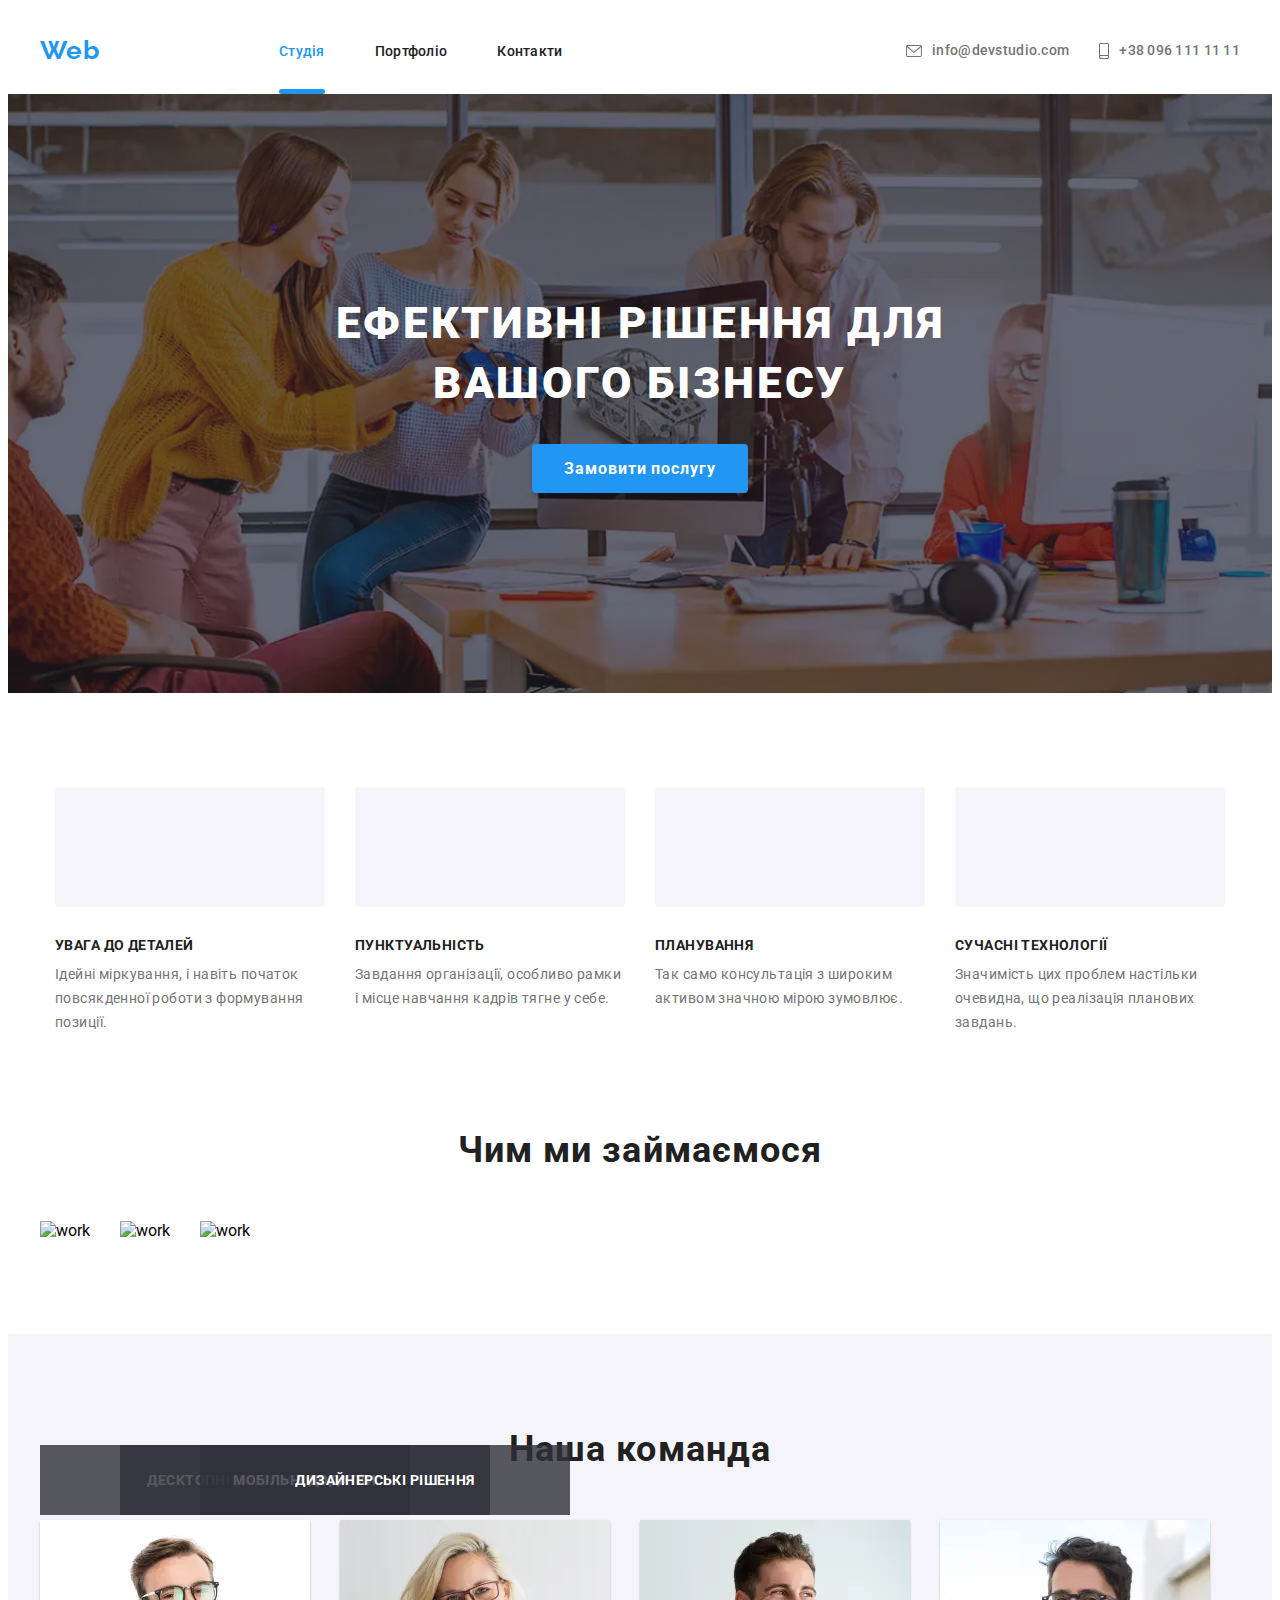
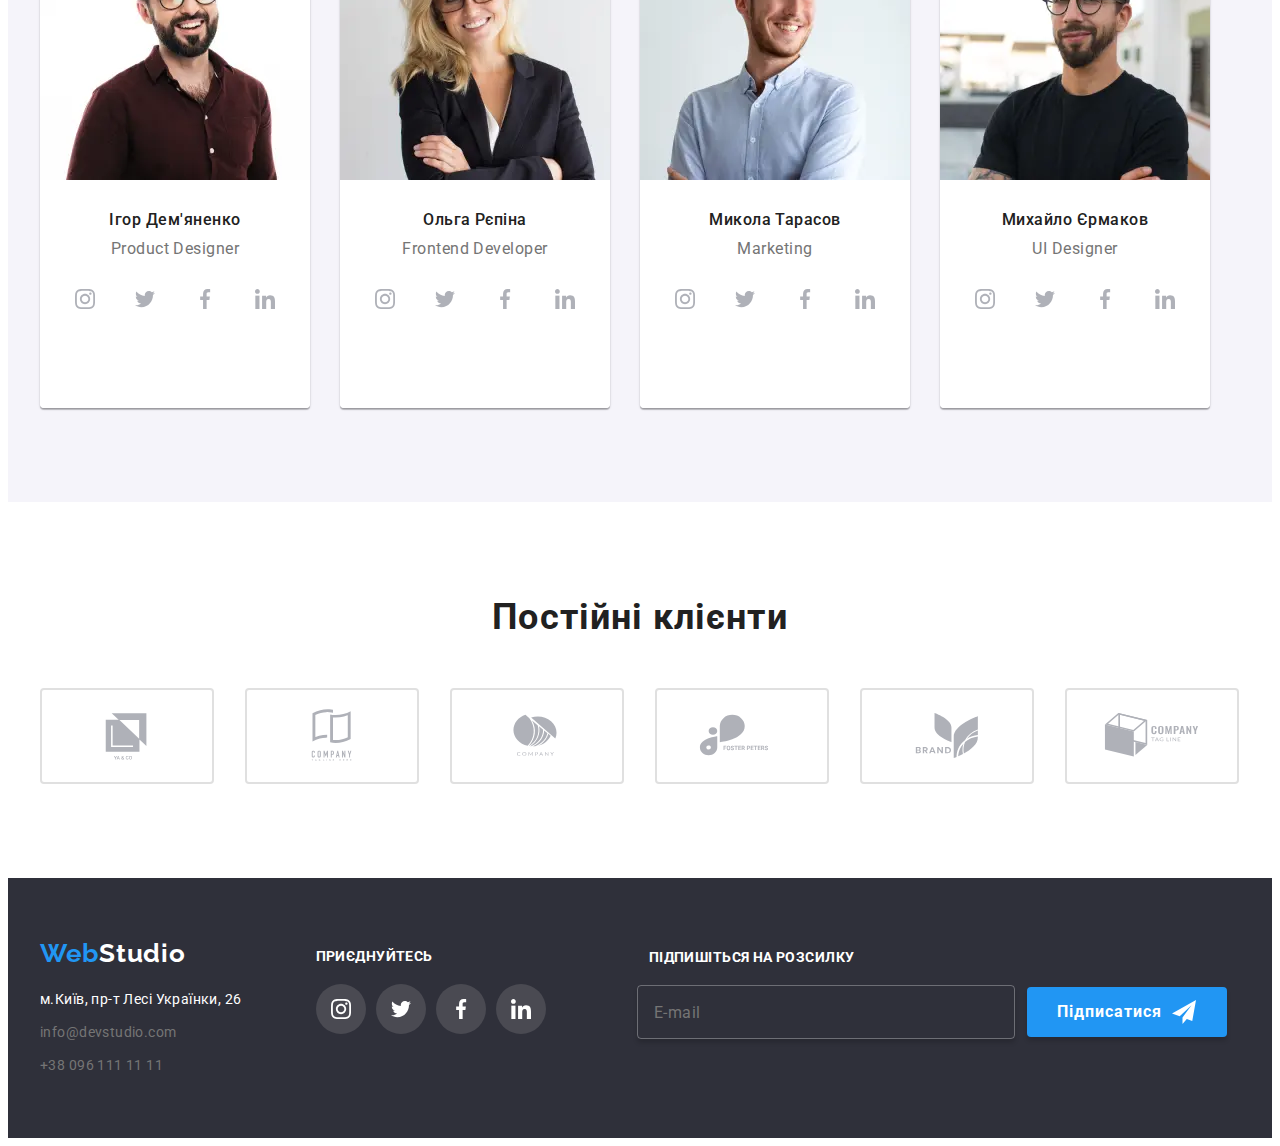
==== commit f0673d18: "error" ====
--- a/index.html
+++ b/index.html
@@ -30,7 +30,7 @@
                 <ul class="nav__list">
                     <li class="nav__item"><a class="nav__links" href="./index.html">Студія</a></li>
                     <li class="nav__item"><a class="nav__link" href="./pages/portfolio.html">Портфоліо</a></li>
-                    <li class="nav__item"><a class="nav__link" href="./pages/contact.html">Контакти</a></li>
+                    <li class="nav__item"><a class="nav__link" href="./pages/error.html">Контакти</a></li>
                 </ul>
             </nav>
             <ul class="header__list">
--- a/style/main.min.css
+++ b/style/main.min.css
@@ -1 +1 @@
-ul{list-style:none;margin:0;padding:0}a{text-decoration:none}h1,h2,h3,h4,p{margin:0}img{display:block;width:100%;height:auto;max-width:100%}address{font-style:normal}.container{max-width:1200px;margin:0 auto;padding:0 15px}@media screen and (min-width: 480px){.container{width:480px}}@media screen and (min-width: 768px){.container{width:768px}}@media screen and (min-width: 1200px){.container{width:1200px}}body{font-family:"Roboto"}.nav__link,.nav__links{font-size:14px;font-weight:500;line-height:1,14;letter-spacing:.28px}.header{padding:16px 0}@media screen and (min-width: 768px){.header{padding:21px 0}}@media screen and (min-width: 1200px){.header{padding:25px 0}}.header__container{display:flex;justify-content:center;align-items:center;flex-wrap:nowrap;flex-direction:row}.header__logo{color:#000;font-family:Raleway;font-size:24px;line-height:1.38;font-weight:700;margin-right:auto;letter-spacing:.72px}@media screen and (min-width: 768px){.header__logo{margin-right:88px}}@media screen and (min-width: 1200px){.header__logo{font-size:26px;letter-spacing:.78px;margin-right:93px}}.header__btn{border:none;background-color:rgba(0,0,0,0)}@media screen and (min-width: 768px){.header__btn{display:none}}.header__menu{width:40px;height:40px;fill:#000}.header__span{color:#2196f3;font-family:Raleway;font-size:26px;font-weight:700;letter-spacing:.78px}.header__list{display:none;flex-direction:column;gap:10px;margin-left:auto}@media screen and (min-width: 768px){.header__list{display:flex}}@media screen and (min-width: 1200px){.header__list{gap:30px;flex-direction:row}}.header__link{display:flex;align-items:center;color:#757575;font-family:Roboto;font-size:12px;font-weight:500;line-height:1.14;letter-spacing:.24px;transition-property:color;transition-duration:250ms;transition-timing-function:cubic-bezier(0.4, 0, 0.2, 1)}@media screen and (min-width: 1200px){.header__link{font-size:14px;letter-spacing:.28px}}.header__img{width:16px;height:12px;margin-right:10px;fill:#757575}.header__image{width:10px;height:16px;margin-right:10px;fill:#757575;transition-property:fill;transition-duration:250ms;transition-timing-function:cubic-bezier(0.4, 0, 0.2, 1)}.header__link:hover,.header__link:focus{color:#2196f3}.header__link:hover .header__image,.header__link:focus .header__image{fill:#2196f3}.header__link:hover .header__img,.header__link:focus .header__img{fill:#2196f3}.nav{display:none}@media screen and (min-width: 768px){.nav{display:block}}.nav__item{position:relative}.nav__list{display:flex;gap:50px;margin-right:290px}@media screen and (min-width: 768px){.nav__list{margin-right:96px}}.nav__links{color:#2196f3;font-family:Roboto;transition-property:color;transition-duration:250ms}.nav__links:hover{color:#2196f3}.nav__links::after{content:"";display:block;width:100%;height:5px;background-color:#2196f3;border-radius:20px;margin-top:13px;position:absolute;top:35px}.nav__link{color:#212121;font-family:Roboto;transition-property:color;transition-duration:250ms}.nav__link:hover,.nav__link:focus{color:#2196f3}.nav__link::after{content:"";display:block;width:100%;height:5px;background-color:#2196f3;border-radius:20px;margin-top:13px;position:absolute;top:35px;opacity:0;transform:scale(0);transition:transform 1s}.nav__link:hover::after,.nav__link:focus::after{opacity:1;transform:scale(1)}.nav__links{color:#2196f3;font-family:Roboto;transition-property:color;transition-duration:250ms}.nav__links:hover{color:#2196f3}.nav__links::after{content:"";display:block;width:100%;height:5px;background-color:#2196f3;border-radius:20px;margin-top:13px;position:absolute;top:35px}.menu{background-color:#fff;position:fixed;display:flex;flex-direction:column;justify-content:space-between;top:0;left:0;width:100vw;opacity:1;height:100vh;box-shadow:0px 4px 8px 0px rgba(0,0,0,.04),0px 2px 4px 0px rgba(0,0,0,.08),0px 1px 3px 0px rgba(0,0,0,.16);padding:48px 0px 48px 40px;z-index:1}.is-hidden{opacity:0;pointer-events:none}.menu__btn{border:none;background-color:rgba(0,0,0,0);position:absolute;top:10px;right:15px}.menu__close{width:40px;height:40px;fill:#212121}.menu__item:first-child{margin-bottom:36px}.menu__item:nth-child(2){margin-bottom:32px}.menu__link{color:#212121;font-size:40px;font-weight:500;line-height:1.17;letter-spacing:.8px}.menu__link:hover{color:#2196f3}.menu__item-contact:first-child{margin-bottom:32px}.menu__link-contact{color:#757575;font-family:Roboto;font-size:24px;font-style:normal;font-weight:500;line-height:1.16;letter-spacing:.48px}.menu__item-contact:first-child .menu__link-contact{color:#2196f3;font-size:34px;line-height:1.17;letter-spacing:.68px}.menu__list-social{margin-top:64px;display:flex;flex-wrap:wrap}.menu__link-social{color:#2196f3;font-size:18px;font-weight:500;line-height:1.22;letter-spacing:.36px}.menu__item-social:not(:last-child){margin-right:10px;display:flex}.menu__item-social:not(:last-child)::after{content:"";width:1px;height:22px;background:rgba(33,33,33,.2);margin-left:10px}.line{background:#ececec;width:100%;height:1px}.hero{padding:118px 0;text-align:center;background-image:linear-gradient(rgba(47, 48, 58, 0.4), rgba(47, 48, 58, 0.4)),url(../imges/mobile/hero-mobile@1x.webp);background-position:center;background-repeat:no-repeat;background-size:cover;text-align:center}@media(min-device-pixel-ratio: 2),(-webkit-min-device-pixel-ratio: 2),(min-resolution: 192dpi),(min-resolution: 2dppx){.hero{background-image:linear-gradient(rgba(47, 48, 58, 0.4), rgba(47, 48, 58, 0.4)),url(../imges/mobile/hero-mobile@2x.webp)}}@media screen and (min-width: 768px){.hero{background-image:linear-gradient(rgba(47, 48, 58, 0.4), rgba(47, 48, 58, 0.4)),url(../imges/tablet/hero-tablet@1x.webp)}}@media screen and (min-width: 768px)and (min-device-pixel-ratio: 2),screen and (min-width: 768px)and (-webkit-min-device-pixel-ratio: 2),screen and (min-width: 768px)and (min-resolution: 192dpi),screen and (min-width: 768px)and (min-resolution: 2dppx){.hero{background-image:linear-gradient(rgba(47, 48, 58, 0.4), rgba(47, 48, 58, 0.4)),url(../imges/tablet/hero-tablet@2x.webp)}}@media screen and (min-width: 1200px){.hero{padding-top:200px;padding-bottom:200px;background-image:linear-gradient(rgba(47, 48, 58, 0.4), rgba(47, 48, 58, 0.4)),url(../imges/desktop/hero-desktop@1x.webp)}}@media screen and (min-width: 1200px)and (min-device-pixel-ratio: 2),screen and (min-width: 1200px)and (-webkit-min-device-pixel-ratio: 2),screen and (min-width: 1200px)and (min-resolution: 192dpi),screen and (min-width: 1200px)and (min-resolution: 2dppx){.hero{background-image:linear-gradient(rgba(47, 48, 58, 0.4), rgba(47, 48, 58, 0.4)),url(../imges/desktop/hero-desktop@2x.webp)}}@media screen and (min-width: 1200px)and (min-width: 1200px){.hero{padding:200px 0}}.hero__title{color:#fff;text-align:center;font-family:Roboto;font-size:26px;font-weight:900;line-height:1.16;letter-spacing:1.56px;text-transform:uppercase;width:100%;text-align:center;margin:0 auto;margin-bottom:30px}@media screen and (min-width: 480px){.hero__title{width:360px}}@media screen and (min-width: 1200px){.hero__title{font-size:44px;line-height:1.36;letter-spacing:2.64px;width:696px}}.hero__btn{color:#fff;font-family:Roboto;font-size:16px;font-weight:700;line-height:1.87;letter-spacing:.96px;border-radius:4px;background-color:#2196f3;padding:10px 24px;border:none;box-shadow:0px 4px 4px 0px rgba(0,0,0,.15)}@media screen and (min-width: 1200px){.hero__btn{padding:10px 32px}}.advantages{padding-top:60px}@media screen and (min-width: 1200px){.advantages{padding-top:94px}}.advantages__item::before{content:"";display:block;margin-bottom:30px;width:100%;height:120px;border-radius:4px;background:#f5f4fa;background-image:url(../imges/antenna.png);background-repeat:no-repeat;background-position:center}@media screen and (min-width: 480px){.advantages__item::before{width:450px;height:120px}}@media screen and (min-width: 768px){.advantages__item::before{width:354px;height:120px}}@media screen and (min-width: 1200px){.advantages__item::before{width:270px;height:120px}}.advantages__item:nth-child(2)::before{background-image:url(../imges/clock.png)}.advantages__item:nth-child(3)::before{background-image:url(../imges/diagram.png)}.advantages__item:nth-child(4)::before{background-image:url(../imges/astronaut.png)}.advantages__list{display:flex;flex-direction:column;gap:30px}@media screen and (min-width: 768px){.advantages__list{flex-wrap:wrap;flex-direction:row}}@media screen and (min-width: 1200px){.advantages__list{justify-content:center;flex-direction:row}}.advantages__title{color:#212121;font-family:Roboto;font-size:14px;font-weight:700;letter-spacing:.42px;text-transform:uppercase;margin-bottom:10px}.advantages__text{color:#757575;font-family:Roboto;font-size:14px;font-weight:400;line-height:1.71;letter-spacing:.42px;width:100%}@media screen and (min-width: 480px){.advantages__text{width:450px}}@media screen and (min-width: 768px){.advantages__text{width:354px}}@media screen and (min-width: 1200px){.advantages__text{width:270px}}.work{padding-top:94px;padding-bottom:94px;display:none}@media screen and (min-width: 1200px){.work{display:block}}.work__text{color:#212121;text-align:center;font-family:Roboto;font-size:36px;font-weight:700;letter-spacing:1.08px}.work__list{display:flex;margin-top:50px;gap:30px}.work__box{position:relative}.work__btn{color:#fff;text-align:center;font-family:Roboto;font-size:14px;font-weight:700;letter-spacing:.42px;text-transform:uppercase;position:absolute;width:370px;height:70px;background:rgba(47,48,58,.8);border:none;top:224px}.team{background:#f5f4fa;padding:60px 0}@media screen and (min-width: 1200px){.team{padding:94px 0}}.team__list{display:flex;flex-direction:column;gap:30px}@media screen and (min-width: 768px){.team__list{flex-wrap:wrap;flex-direction:row}}@media screen and (min-width: 1200px){.team__list{flex-direction:row}}.team__img{width:100%;height:320px}@media screen and (min-width: 480px){.team__img{width:450px;height:460px}}@media screen and (min-width: 768px){.team__img{width:354px;height:374px}}@media screen and (min-width: 1200px){.team__img{width:270px;height:260px}}.team__title{color:#212121;text-align:center;font-family:Roboto;font-size:28px;font-weight:700;letter-spacing:.84px;margin-bottom:50px}@media screen and (min-width: 1200px){.team__title{font-size:36px;letter-spacing:1.08px}}.team__name{color:#212121;font-family:Roboto;font-size:16px;font-weight:500;letter-spacing:.48px}.team__text{color:#757575;font-family:Roboto;font-size:16px;font-weight:400;letter-spacing:.48px;margin-top:10px}.team__item{border-radius:0px 0px 4px 4px;box-shadow:0px 1px 3px 0px rgba(0,0,0,.12),0px 1px 1px 0px rgba(0,0,0,.14),0px 2px 1px 0px rgba(0,0,0,.2)}.team__container{border-radius:0px 0px 4px 4px;background:#fff;text-align:center;padding-top:30px;padding-bottom:30px;width:100%;height:162px}@media screen and (min-width: 768px){.team__container{width:450px;height:162px}}@media screen and (min-width: 768px){.team__container{width:354px}}@media screen and (min-width: 1200px){.team__container{width:270px;height:168px}}.team__lists{display:flex;justify-content:center;align-items:center;flex-wrap:nowrap;flex-direction:row;gap:10px;margin-top:16px}.team__link{width:50px;height:50px;border-radius:50%;display:flex;justify-content:center;align-items:center;flex-wrap:nowrap;flex-direction:row;transition-property:background-color;transition-duration:250ms;transition-timing-function:cubic-bezier(0.4, 0, 0.2, 1)}.team__link:hover,.team__link:focus{background-color:#2196f3}.team__link:hover .team__svg,.team__link:focus .team__svg{fill:#fff}.team__svg{width:20px;height:20px;fill:#afb1b8;transition-property:fill;transition-duration:250ms;transition-timing-function:cubic-bezier(0.4, 0, 0.2, 1)}.customers{padding-top:94px;padding-bottom:94px;text-align:center}.customers__list{display:flex;flex-wrap:wrap;gap:30px}@media screen and (min-width: 1200px){.customers__list{flex-wrap:nowrap}}.customers__text{display:flex;justify-content:center;color:#212121;text-align:center;font-family:Roboto;font-size:28px;font-weight:700;letter-spacing:.84px;margin-bottom:50px}@media screen and (min-width: 1200px){.customers__text{font-size:36px;letter-spacing:1.08px}}.customers__item{flex-basis:calc((100% - 30px)/2)}@media screen and (min-width: 768px){.customers__item{flex-basis:calc((100% - 60px)/3)}}@media screen and (min-width: 1200px){.customers__item{flex-basis:calc((100% - 150px)/6)}}.customers__link{border-radius:4px;width:100%;height:92px;border:2px solid #e0e0e0;display:flex;justify-content:center;align-items:center;flex-wrap:nowrap;flex-direction:row;transition-property:border-color;transition-duration:250ms;transition-timing-function:cubic-bezier(0.4, 0, 0.2, 1)}@media screen and (min-width: 480px){.customers__link{width:210px}}@media screen and (min-width: 768px){.customers__link{width:226px}}@media screen and (min-width: 1200px){.customers__link{width:170px}}.customers__svg{width:106px;height:60px;fill:#afb1b8;transition-property:fill;transition-duration:250ms;transition-timing-function:cubic-bezier(0.4, 0, 0.2, 1)}.customers__link:hover,.customers__link:focus{border-color:#2196f3}.customers__link:hover .customers__svg,.customers__link:focus .customers__svg{fill:#2196f3}.footer{padding:60px 0;background:#2f303a}.footer__address{margin-right:0;text-align:center}@media screen and (min-width: 1200px){.footer__address{margin-right:74px;text-align:start}}@media screen and (min-width: 768px){.footer__tablet{display:flex;justify-content:space-around}}.footer__svg{width:20px;height:20px;margin-top:32px;margin:12px;fill:#fff}@media screen and (min-width: 1200px){.footer__container{display:flex;justify-content:flex-start;align-items:baseline}}.footer__span{color:#2196f3;font-family:Raleway;font-size:24px;font-weight:700;letter-spacing:.72px}@media screen and (min-width: 1200px){.footer__span{font-size:26px;letter-spacing:.78}}.footer__logo{color:#fff;font-family:Raleway;font-size:24px;font-weight:700;letter-spacing:.72px;text-align:center}@media screen and (min-width: 1200px){.footer__logo{font-size:26px;letter-spacing:.78;text-align:start}}.social{margin-top:60px}@media screen and (min-width: 768px){.social{margin-top:0}}@media screen and (min-width: 1200px){.social{margin-top:10px}}.social__text{color:#fff;font-family:Roboto;font-size:14px;font-weight:700;letter-spacing:.42px;text-transform:uppercase;margin-bottom:20px;text-align:center}@media screen and (min-width: 1200px){.social__text{text-align:start}}.social__icons{display:flex;justify-content:center;gap:10px}@media screen and (min-width: 1200px){.social__icons{margin-left:0}}.social__icon{width:50px;height:50px;border-radius:50%;background-color:#4a4a52;display:flex;justify-content:center;align-items:center;flex-wrap:nowrap;flex-direction:row;transition:background-color 250ms cubic-bezier(0.4, 0, 0.2, 1)}.social__icon:hover{background-color:#2196f3}.social__icon:focus{background-color:#2196f3}.address{margin-top:20px;text-align:center}@media screen and (min-width: 1200px){.address{text-align:start}}.address__item{margin-top:9px}.address__list{margin-top:9px}.address__text{color:#fff;font-family:Roboto;font-size:14px;font-weight:400;line-height:1.71;letter-spacing:.42px;flex-wrap:nowrap}.address__link{color:#757575;font-family:Roboto;font-size:14px;font-weight:400;line-height:1.71;letter-spacing:.42px}.form{margin-top:60px}@media screen and (min-width: 1200px){.form{margin-top:0;margin-left:93px}}.form__text{color:#fff;font-family:Roboto;font-size:14px;font-weight:700;letter-spacing:.42px;text-transform:uppercase;text-align:center}@media screen and (min-width: 768px){.form__text{text-align:center}}@media screen and (min-width: 1200px){.form__text{margin-right:360px}}.form__lable{display:flex;justify-content:center;align-items:center;gap:20px;margin-top:20px;flex-wrap:wrap}@media screen and (min-width: 768px){.form__lable{flex-direction:column}}@media screen and (min-width: 1200px){.form__lable{flex-wrap:nowrap;gap:12px;flex-direction:row}}.form__input{display:flex;flex-direction:column;justify-content:center;color:rgba(255,255,255,.6);font-family:Roboto;font-size:16px;font-weight:400;line-height:125%;letter-spacing:.48px;width:450px;height:50px;border-radius:4px;border:1px solid rgba(255,255,255,.3);background-color:rgba(33,150,243,0);box-shadow:0px 4px 4px 0px rgba(0,0,0,.15);padding-left:16px}@media screen and (min-width: 1200px){.form__input{width:358px;height:50px;margin-right:0;margin-left:0}}.form__btn{color:#fff;text-align:center;font-family:Roboto;font-size:16px;font-weight:700;line-height:187%;letter-spacing:.96px;border-radius:4px;background:#2196f3;box-shadow:0px 4px 4px 0px rgba(0,0,0,.15);width:200px;height:50px;border:none;display:flex;justify-content:center;align-items:center;flex-wrap:nowrap;flex-direction:row;gap:10px}@media screen and (min-width: 1200px){.form__btn{margin-top:0}}.form__svg{width:24px;height:24px;fill:#fff}.backdrop{position:fixed;top:0;left:0;width:100%;height:100%;background-color:rgba(0,0,0,.2);opacity:1}.is-hidden{pointer-events:none;opacity:0}.is-hidden .modal{transform:translate(-1000px, 1000px)}.modal{background-color:#fff;position:absolute;top:50%;left:50%;width:450px;height:609px;transform:translate(-50%, -50%);padding:40px 40px 20px 40px;transition-property:transform;transition-duration:250ms;transition-timing-function:cubic-bezier(0.4, 0, 0.2, 1)}@media screen and (min-width: 1200px){.modal{width:528px;height:603px}}.modal__title{color:#212121;text-align:center;font-size:20px;font-weight:700;letter-spacing:.6px;margin-bottom:12px;width:370px}@media screen and (min-width: 1200px){.modal__title{width:auto}}.modal__label{color:#757575;font-size:12px;font-weight:400;letter-spacing:.12px}.modal__box{display:flex;align-items:center}.modal__input{font-family:"Inter";width:370px;height:40px;border-radius:4px;border:1px solid rgba(33,33,33,.2);margin-top:4px;margin-bottom:10px;display:block;text-indent:38px;transition-property:border,outline;transition-duration:250ms;transition-timing-function:cubic-bezier(0.4, 0, 0.2, 1)}@media screen and (min-width: 1200px){.modal__input{width:448px;height:40px}}.modal__input:focus,.modal__input:hover{border:1px solid #2196f3;outline:none}.modal__input:hover+.modal__svg,.modal__input:focus+.modal__svg{fill:#2196f3}.modal__svg{fill:#212121;position:absolute;width:20px;height:20px;margin-left:12px;margin-bottom:7px;margin-right:15px;transition-property:fill;transition-duration:250ms;transition-timing-function:cubic-bezier(0.4, 0, 0.2, 1)}.modal__comentt{width:370px;height:120px;border-radius:4px;border:1px solid rgba(33,33,33,.2);color:rgba(117,117,117,.5);font-size:14px;font-weight:400;letter-spacing:.14px;resize:none;padding:12px 16px;margin:4px 0 25px 0;display:block;transition-property:border,outline;transition-duration:250ms;transition-timing-function:cubic-bezier(0.4, 0, 0.2, 1)}@media screen and (min-width: 1200px){.modal__comentt{width:448px;height:120px;font-size:12px;font-weight:400;letter-spacing:.12px}}.modal__comentt:focus,.modal__comentt:hover{border:1px solid #2196f3;outline:none}.modal__span{color:#757575;font-size:12px;font-weight:400;letter-spacing:.36px;margin-left:8px;margin-right:4px}@media screen and (min-width: 1200px){.modal__span{font-size:14px;line-height:24px;letter-spacing:.42px}}.modal__link{color:#2196f3;font-size:12px;font-weight:400;letter-spacing:.36px;text-decoration-line:underline}@media screen and (min-width: 1200px){.modal__link{font-size:14px;line-height:24px;letter-spacing:.42px}}.modal__check{display:flex;justify-content:center;align-items:center;flex-wrap:nowrap;flex-direction:row}.modal__checkbox{width:16px;height:15px}.modal__btn{color:#fff;text-align:center;font-size:16px;font-weight:700;line-height:1.87;letter-spacing:.96px;margin:30px 85px;border-radius:4px;background:#2196f3;box-shadow:0px 4px 4px 0px rgba(0,0,0,.15);padding:10px 52px;border:none;transition-property:background-color;transition-duration:250ms;transition-timing-function:cubic-bezier(0.4, 0, 0.2, 1)}@media screen and (min-width: 1200px){.modal__btn{margin:30px 120px 20px 120px}}.modal__btn:hover,.modal__btn:focus{background-color:#188ce8}.modal__exit{width:18px;height:18px;fill:#000;transition-property:fill;transition-duration:250ms;transition-timing-function:cubic-bezier(0.4, 0, 0.2, 1)}.modal__close{width:30px;height:30px;border-radius:50%;border:1px solid rgba(0,0,0,.1);display:flex;justify-content:center;align-items:center;flex-wrap:nowrap;flex-direction:row;background-color:rgba(0,0,0,0);position:absolute;top:8px;right:8px;transition-property:border-color;transition-duration:250ms;transition-timing-function:cubic-bezier(0.4, 0, 0.2, 1)}.modal__close:hover,.modal__close:focus{border-color:#2196f3}.modal__close:hover .modal__exit,.modal__close:focus .modal__exit{fill:#2196f3}.portfolio{padding-top:94px;padding-bottom:94px}.portfolio__lists{display:flex;gap:8px;row-gap:15px;flex-wrap:wrap}@media screen and (min-width: 480px){.portfolio__lists{max-width:400px}}@media screen and (min-width: 768px){.portfolio__lists{justify-content:center;max-width:none}}.portfolio__btn{border-radius:4px;background:#f5f4fa;color:#212121;text-align:center;font-family:Roboto;font-size:16px;font-weight:500;line-height:1.625;letter-spacing:.48px;padding:6px 16px;border:none;transition-property:background-color,color,box-shadow;transition-duration:250ms;transition-timing-function:cubic-bezier(0.4, 0, 0.2, 1)}@media screen and (min-width: 480px){.portfolio__btn{padding:6px 22px}}.portfolio__btn:hover,.portfolio__btn:focus{border-radius:4px;background:#2196f3;box-shadow:0px 3px 1px 0px rgba(0,0,0,.1),0px 1px 2px 0px rgba(0,0,0,.08),0px 2px 2px 0px rgba(0,0,0,.12);color:#fff;text-align:center;font-family:Roboto;font-size:16px;font-weight:500;line-height:1.625;letter-spacing:.48px}.portfolio__content{border:1px solid #f5f4fa;padding:24px 20px}.portfolio__item{flex-basis:100%;transition-property:box-shadow;transition-duration:250ms;transition-timing-function:cubic-bezier(0.4, 0, 0.2, 1)}@media screen and (min-width: 768px){.portfolio__item{flex-basis:calc((100% - 30px)/2)}}@media screen and (min-width: 1200px){.portfolio__item{flex-basis:calc((100% - 60px)/3)}}.portfolio__item:hover{box-shadow:0px 1px 1px 0px rgba(0,0,0,.12),0px 4px 4px 0px rgba(0,0,0,.06),1px 4px 6px 0px rgba(0,0,0,.16)}.portfolio__item:hover .portfolio__text{opacity:1;transform:translateY(0)}.portfolio__box{position:relative;overflow:hidden}.portfolio__img{height:290px;z-index:-1}@media screen and (min-width: 1200px){.portfolio__img{width:380px}}.portfolio__text{position:absolute;opacity:0;top:0;left:0;padding:30px 24px;background-color:rgba(33,150,243,.9);color:#fff;font-family:Roboto;height:290px;font-size:18px;font-weight:400;line-height:1.55;letter-spacing:.54px;transform:translateY(100%);transition-property:opacity,transform;transition-duration:250ms;transition-timing-function:cubic-bezier(0.4, 0, 0.2, 1);transition-property:transform;transition-duration:250ms;transition-timing-function:cubic-bezier(0.4, 0, 0.2, 1)}@media screen and (min-width: 480px){.portfolio__text{padding:77px 24px}}.portfolio__name{color:#212121;font-family:Roboto;font-size:18px;font-weight:700;line-height:2;letter-spacing:1.08px;margin-bottom:4px}.portfolio__subtitle{color:#757575;font-family:Roboto;font-size:16px;font-weight:400;line-height:1.875;letter-spacing:.48px}.portfolio__list{display:flex;flex-direction:column;gap:30px;margin-top:50px}@media screen and (min-width: 768px){.portfolio__list{flex-wrap:wrap;flex-direction:row}}@media screen and (min-width: 1200px){.portfolio__list{flex-wrap:wrap;flex-direction:row}}/*# sourceMappingURL=main.min.css.map */+ul{list-style:none;margin:0;padding:0}a{text-decoration:none}h1,h2,h3,h4,p{margin:0}img{display:block;width:100%;height:auto;max-width:100%}address{font-style:normal}.container{max-width:1200px;margin:0 auto;padding:0 15px}@media screen and (min-width: 480px){.container{width:480px}}@media screen and (min-width: 768px){.container{width:768px}}@media screen and (min-width: 1200px){.container{width:1200px}}body{font-family:"Roboto"}.nav__link,.nav__links{font-size:14px;font-weight:500;line-height:1,14;letter-spacing:.28px}.header{padding:16px 0}@media screen and (min-width: 768px){.header{padding:21px 0}}@media screen and (min-width: 1200px){.header{padding:25px 0}}.header__container{display:flex;justify-content:center;align-items:center;flex-wrap:nowrap;flex-direction:row}.header__logo{color:#000;font-family:"Raleway";font-weight:700;line-height:1.38;font-size:24px;letter-spacing:.78px;margin-right:auto;background:url(https://mir-s3-cdn-cf.behance.net/project_modules/disp/b6d69a19730059.562fc1b737102.gif);background-size:cover;background-position:center;-webkit-background-clip:text;background-clip:text;color:rgba(0,0,0,0)}@media screen and (min-width: 768px){.header__logo{margin-right:88px}}@media screen and (min-width: 1200px){.header__logo{font-size:26px;letter-spacing:.78px;margin-right:93px}}.header__btn{border:none;background-color:rgba(0,0,0,0)}@media screen and (min-width: 768px){.header__btn{display:none}}.header__menu{width:40px;height:40px;fill:#000}.header__span{color:#2196f3;font-family:Raleway;font-size:26px;font-weight:700;letter-spacing:.78px}.header__list{display:none;flex-direction:column;gap:10px;margin-left:auto}@media screen and (min-width: 768px){.header__list{display:flex}}@media screen and (min-width: 1200px){.header__list{gap:30px;flex-direction:row}}.header__link{display:flex;align-items:center;color:#757575;font-family:Roboto;font-size:12px;font-weight:500;line-height:1.14;letter-spacing:.24px;transition-property:color;transition-duration:250ms;transition-timing-function:cubic-bezier(0.4, 0, 0.2, 1)}@media screen and (min-width: 1200px){.header__link{font-size:14px;letter-spacing:.28px}}.header__img{width:16px;height:12px;margin-right:10px;fill:#757575}.header__image{width:10px;height:16px;margin-right:10px;fill:#757575;transition-property:fill;transition-duration:250ms;transition-timing-function:cubic-bezier(0.4, 0, 0.2, 1)}.header__link:hover,.header__link:focus{color:#2196f3}.header__link:hover .header__image,.header__link:focus .header__image{fill:#2196f3}.header__link:hover .header__img,.header__link:focus .header__img{fill:#2196f3}.nav{display:none}@media screen and (min-width: 768px){.nav{display:block}}.nav__item{position:relative}.nav__list{display:flex;gap:50px;margin-right:290px}@media screen and (min-width: 768px){.nav__list{margin-right:96px}}.nav__links{color:#2196f3;font-family:Roboto;transition-property:color;transition-duration:250ms}.nav__links:hover{color:#2196f3}.nav__links::after{content:"";display:block;width:100%;height:5px;background-color:#2196f3;border-radius:20px;margin-top:13px;position:absolute;top:35px}.nav__link{color:#212121;font-family:Roboto;transition-property:color;transition-duration:250ms}.nav__link:hover,.nav__link:focus{color:#2196f3}.nav__link::after{content:"";display:block;width:100%;height:5px;background-color:#2196f3;border-radius:20px;margin-top:13px;position:absolute;top:35px;opacity:0;transform:scale(0);transition:transform 1s}.nav__link:hover::after,.nav__link:focus::after{opacity:1;transform:scale(1)}.nav__links{color:#2196f3;font-family:Roboto;transition-property:color;transition-duration:250ms}.nav__links:hover{color:#2196f3}.nav__links::after{content:"";display:block;width:100%;height:5px;background-color:#2196f3;border-radius:20px;margin-top:13px;position:absolute;top:35px}.menu{background-color:#fff;position:fixed;display:flex;flex-direction:column;justify-content:space-between;top:0;left:0;width:100vw;opacity:1;height:100vh;box-shadow:0px 4px 8px 0px rgba(0,0,0,.04),0px 2px 4px 0px rgba(0,0,0,.08),0px 1px 3px 0px rgba(0,0,0,.16);padding:48px 0px 48px 40px;z-index:1}.is-hidden{opacity:0;pointer-events:none}.menu__btn{border:none;background-color:rgba(0,0,0,0);position:absolute;top:10px;right:15px}.menu__close{width:40px;height:40px;fill:#212121}.menu__item:first-child{margin-bottom:36px}.menu__item:nth-child(2){margin-bottom:32px}.menu__link{color:#212121;font-size:40px;font-weight:500;line-height:1.17;letter-spacing:.8px}.menu__link:hover{color:#2196f3}.menu__item-contact:first-child{margin-bottom:32px}.menu__link-contact{color:#757575;font-family:Roboto;font-size:24px;font-style:normal;font-weight:500;line-height:1.16;letter-spacing:.48px}.menu__item-contact:first-child .menu__link-contact{color:#2196f3;font-size:34px;line-height:1.17;letter-spacing:.68px}.menu__list-social{margin-top:64px;display:flex;flex-wrap:wrap}.menu__link-social{color:#2196f3;font-size:18px;font-weight:500;line-height:1.22;letter-spacing:.36px}.menu__item-social:not(:last-child){margin-right:10px;display:flex}.menu__item-social:not(:last-child)::after{content:"";width:1px;height:22px;background:rgba(33,33,33,.2);margin-left:10px}.line{background:#ececec;width:100%;height:1px}.hero{padding:118px 0;text-align:center;background-image:linear-gradient(rgba(47, 48, 58, 0.4), rgba(47, 48, 58, 0.4)),url(../imges/mobile/hero-mobile@1x.webp);background-position:center;background-repeat:no-repeat;background-size:cover;text-align:center}@media(min-device-pixel-ratio: 2),(-webkit-min-device-pixel-ratio: 2),(min-resolution: 192dpi),(min-resolution: 2dppx){.hero{background-image:linear-gradient(rgba(47, 48, 58, 0.4), rgba(47, 48, 58, 0.4)),url(../imges/mobile/hero-mobile@2x.webp)}}@media screen and (min-width: 768px){.hero{background-image:linear-gradient(rgba(47, 48, 58, 0.4), rgba(47, 48, 58, 0.4)),url(../imges/tablet/hero-tablet@1x.webp)}}@media screen and (min-width: 768px)and (min-device-pixel-ratio: 2),screen and (min-width: 768px)and (-webkit-min-device-pixel-ratio: 2),screen and (min-width: 768px)and (min-resolution: 192dpi),screen and (min-width: 768px)and (min-resolution: 2dppx){.hero{background-image:linear-gradient(rgba(47, 48, 58, 0.4), rgba(47, 48, 58, 0.4)),url(../imges/tablet/hero-tablet@2x.webp)}}@media screen and (min-width: 1200px){.hero{padding-top:200px;padding-bottom:200px;background-image:linear-gradient(rgba(47, 48, 58, 0.4), rgba(47, 48, 58, 0.4)),url(../imges/desktop/hero-desktop@1x.webp)}}@media screen and (min-width: 1200px)and (min-device-pixel-ratio: 2),screen and (min-width: 1200px)and (-webkit-min-device-pixel-ratio: 2),screen and (min-width: 1200px)and (min-resolution: 192dpi),screen and (min-width: 1200px)and (min-resolution: 2dppx){.hero{background-image:linear-gradient(rgba(47, 48, 58, 0.4), rgba(47, 48, 58, 0.4)),url(../imges/desktop/hero-desktop@2x.webp)}}@media screen and (min-width: 1200px)and (min-width: 1200px){.hero{padding:200px 0}}.hero__title{color:#fff;text-align:center;font-family:Roboto;font-size:26px;font-weight:900;line-height:1.16;letter-spacing:1.56px;text-transform:uppercase;width:100%;text-align:center;margin:0 auto;margin-bottom:30px}@media screen and (min-width: 480px){.hero__title{width:360px}}@media screen and (min-width: 1200px){.hero__title{font-size:44px;line-height:1.36;letter-spacing:2.64px;width:696px}}.hero__btn{color:#fff;font-family:Roboto;font-size:16px;font-weight:700;line-height:1.87;letter-spacing:.96px;border-radius:4px;background-color:#2196f3;padding:10px 24px;border:none;box-shadow:0px 4px 4px 0px rgba(0,0,0,.15)}@media screen and (min-width: 1200px){.hero__btn{padding:10px 32px}}.advantages{padding-top:60px}@media screen and (min-width: 1200px){.advantages{padding-top:94px}}.advantages__item::before{content:"";display:block;margin-bottom:30px;width:100%;height:120px;border-radius:4px;background:#f5f4fa;background-image:url(../imges/antenna.png);background-repeat:no-repeat;background-position:center}@media screen and (min-width: 480px){.advantages__item::before{width:450px;height:120px}}@media screen and (min-width: 768px){.advantages__item::before{width:354px;height:120px}}@media screen and (min-width: 1200px){.advantages__item::before{width:270px;height:120px}}.advantages__item:nth-child(2)::before{background-image:url(../imges/clock.png)}.advantages__item:nth-child(3)::before{background-image:url(../imges/diagram.png)}.advantages__item:nth-child(4)::before{background-image:url(../imges/astronaut.png)}.advantages__list{display:flex;flex-direction:column;gap:30px}@media screen and (min-width: 768px){.advantages__list{flex-wrap:wrap;flex-direction:row}}@media screen and (min-width: 1200px){.advantages__list{justify-content:center;flex-direction:row}}.advantages__title{color:#212121;font-family:Roboto;font-size:14px;font-weight:700;letter-spacing:.42px;text-transform:uppercase;margin-bottom:10px}.advantages__text{color:#757575;font-family:Roboto;font-size:14px;font-weight:400;line-height:1.71;letter-spacing:.42px;width:100%}@media screen and (min-width: 480px){.advantages__text{width:450px}}@media screen and (min-width: 768px){.advantages__text{width:354px}}@media screen and (min-width: 1200px){.advantages__text{width:270px}}.work{padding-top:94px;padding-bottom:94px;display:none}@media screen and (min-width: 1200px){.work{display:block}}.work__text{color:#212121;text-align:center;font-family:Roboto;font-size:36px;font-weight:700;letter-spacing:1.08px}.work__list{display:flex;margin-top:50px;gap:30px}.work__box{position:relative}.work__btn{color:#fff;text-align:center;font-family:Roboto;font-size:14px;font-weight:700;letter-spacing:.42px;text-transform:uppercase;position:absolute;width:370px;height:70px;background:rgba(47,48,58,.8);border:none;top:224px}.team{background:#f5f4fa;padding:60px 0}@media screen and (min-width: 1200px){.team{padding:94px 0}}.team__list{display:flex;flex-direction:column;gap:30px}@media screen and (min-width: 768px){.team__list{flex-wrap:wrap;flex-direction:row}}@media screen and (min-width: 1200px){.team__list{flex-direction:row}}.team__img{width:100%;height:320px}@media screen and (min-width: 480px){.team__img{width:450px;height:460px}}@media screen and (min-width: 768px){.team__img{width:354px;height:374px}}@media screen and (min-width: 1200px){.team__img{width:270px;height:260px}}.team__title{color:#212121;text-align:center;font-family:Roboto;font-size:28px;font-weight:700;letter-spacing:.84px;margin-bottom:50px}@media screen and (min-width: 1200px){.team__title{font-size:36px;letter-spacing:1.08px}}.team__name{color:#212121;font-family:Roboto;font-size:16px;font-weight:500;letter-spacing:.48px}.team__text{color:#757575;font-family:Roboto;font-size:16px;font-weight:400;letter-spacing:.48px;margin-top:10px}.team__item{border-radius:0px 0px 4px 4px;box-shadow:0px 1px 3px 0px rgba(0,0,0,.12),0px 1px 1px 0px rgba(0,0,0,.14),0px 2px 1px 0px rgba(0,0,0,.2)}.team__container{border-radius:0px 0px 4px 4px;background:#fff;text-align:center;padding-top:30px;padding-bottom:30px;width:100%;height:162px}@media screen and (min-width: 768px){.team__container{width:450px;height:162px}}@media screen and (min-width: 768px){.team__container{width:354px}}@media screen and (min-width: 1200px){.team__container{width:270px;height:168px}}.team__lists{display:flex;justify-content:center;align-items:center;flex-wrap:nowrap;flex-direction:row;gap:10px;margin-top:16px}.team__link{width:50px;height:50px;border-radius:50%;display:flex;justify-content:center;align-items:center;flex-wrap:nowrap;flex-direction:row;transition-property:background-color;transition-duration:250ms;transition-timing-function:cubic-bezier(0.4, 0, 0.2, 1)}.team__link:hover,.team__link:focus{background-color:#2196f3}.team__link:hover .team__svg,.team__link:focus .team__svg{fill:#fff}.team__svg{width:20px;height:20px;fill:#afb1b8;transition-property:fill;transition-duration:250ms;transition-timing-function:cubic-bezier(0.4, 0, 0.2, 1)}.customers{padding-top:94px;padding-bottom:94px;text-align:center}.customers__list{display:flex;flex-wrap:wrap;gap:30px}@media screen and (min-width: 1200px){.customers__list{flex-wrap:nowrap}}.customers__text{display:flex;justify-content:center;color:#212121;text-align:center;font-family:Roboto;font-size:28px;font-weight:700;letter-spacing:.84px;margin-bottom:50px}@media screen and (min-width: 1200px){.customers__text{font-size:36px;letter-spacing:1.08px}}.customers__item{flex-basis:calc((100% - 30px)/2)}@media screen and (min-width: 768px){.customers__item{flex-basis:calc((100% - 60px)/3)}}@media screen and (min-width: 1200px){.customers__item{flex-basis:calc((100% - 150px)/6)}}.customers__link{border-radius:4px;width:100%;height:92px;border:2px solid #e0e0e0;display:flex;justify-content:center;align-items:center;flex-wrap:nowrap;flex-direction:row;transition-property:border-color;transition-duration:250ms;transition-timing-function:cubic-bezier(0.4, 0, 0.2, 1)}@media screen and (min-width: 480px){.customers__link{width:210px}}@media screen and (min-width: 768px){.customers__link{width:226px}}@media screen and (min-width: 1200px){.customers__link{width:170px}}.customers__svg{width:106px;height:60px;fill:#afb1b8;transition-property:fill;transition-duration:250ms;transition-timing-function:cubic-bezier(0.4, 0, 0.2, 1)}.customers__link:hover,.customers__link:focus{border-color:#2196f3}.customers__link:hover .customers__svg,.customers__link:focus .customers__svg{fill:#2196f3}.footer{padding:60px 0;background:#2f303a}.footer__address{margin-right:0;text-align:center}@media screen and (min-width: 1200px){.footer__address{margin-right:74px;text-align:start}}@media screen and (min-width: 768px){.footer__tablet{display:flex;justify-content:space-around}}.footer__svg{width:20px;height:20px;margin-top:32px;margin:12px;fill:#fff}@media screen and (min-width: 1200px){.footer__container{display:flex;justify-content:flex-start;align-items:baseline}}.footer__span{color:#2196f3;font-family:Raleway;font-size:24px;font-weight:700;letter-spacing:.72px}@media screen and (min-width: 1200px){.footer__span{font-size:26px;letter-spacing:.78}}.footer__logo{color:#fff;font-family:Raleway;font-size:24px;font-weight:700;letter-spacing:.72px;text-align:center}@media screen and (min-width: 1200px){.footer__logo{font-size:26px;letter-spacing:.78;text-align:start}}.social{margin-top:60px}@media screen and (min-width: 768px){.social{margin-top:0}}@media screen and (min-width: 1200px){.social{margin-top:10px}}.social__text{color:#fff;font-family:Roboto;font-size:14px;font-weight:700;letter-spacing:.42px;text-transform:uppercase;margin-bottom:20px;text-align:center}@media screen and (min-width: 1200px){.social__text{text-align:start}}.social__icons{display:flex;justify-content:center;gap:10px}@media screen and (min-width: 1200px){.social__icons{margin-left:0}}.social__icon{width:50px;height:50px;border-radius:50%;background-color:#4a4a52;display:flex;justify-content:center;align-items:center;flex-wrap:nowrap;flex-direction:row;transition:background-color 250ms cubic-bezier(0.4, 0, 0.2, 1)}.social__icon:hover{background-color:#2196f3}.social__icon:focus{background-color:#2196f3}.address{margin-top:20px;text-align:center}@media screen and (min-width: 1200px){.address{text-align:start}}.address__item{margin-top:9px}.address__list{margin-top:9px}.address__text{color:#fff;font-family:Roboto;font-size:14px;font-weight:400;line-height:1.71;letter-spacing:.42px;flex-wrap:nowrap}.address__link{color:#757575;font-family:Roboto;font-size:14px;font-weight:400;line-height:1.71;letter-spacing:.42px}.form{margin-top:60px}@media screen and (min-width: 1200px){.form{margin-top:0;margin-left:91px}}.form__text{color:#fff;font-family:Roboto;font-size:14px;font-weight:700;letter-spacing:.42px;text-transform:uppercase;text-align:center}@media screen and (min-width: 768px){.form__text{text-align:center}}@media screen and (min-width: 1200px){.form__text{margin-right:360px}}.form__lable{display:flex;justify-content:center;align-items:center;gap:20px;margin-top:20px;flex-wrap:wrap}@media screen and (min-width: 768px){.form__lable{flex-direction:column}}@media screen and (min-width: 1200px){.form__lable{flex-wrap:nowrap;gap:12px;flex-direction:row}}.form__input{display:flex;flex-direction:column;justify-content:center;color:rgba(255,255,255,.6);font-family:Roboto;font-size:16px;font-weight:400;line-height:125%;letter-spacing:.48px;width:450px;height:50px;border-radius:4px;border:1px solid rgba(255,255,255,.3);background-color:rgba(33,150,243,0);box-shadow:0px 4px 4px 0px rgba(0,0,0,.15);padding-left:16px}@media screen and (min-width: 1200px){.form__input{width:358px;height:50px;margin-right:0;margin-left:0}}.form__btn{color:#fff;text-align:center;font-family:Roboto;font-size:16px;font-weight:700;line-height:187%;letter-spacing:.96px;border-radius:4px;background:#2196f3;box-shadow:0px 4px 4px 0px rgba(0,0,0,.15);width:200px;height:50px;border:none;display:flex;justify-content:center;align-items:center;flex-wrap:nowrap;flex-direction:row;gap:10px}@media screen and (min-width: 1200px){.form__btn{margin-top:0}}.form__svg{width:24px;height:24px;fill:#fff}.backdrop{position:fixed;top:0;left:0;width:100%;height:100%;background-color:rgba(0,0,0,.2);opacity:1}.is-hidden{pointer-events:none;opacity:0}.is-hidden .modal{transform:translate(-1000px, 1000px)}.modal{background-color:#fff;position:absolute;top:50%;left:50%;width:450px;height:609px;transform:translate(-50%, -50%);padding:40px 40px 20px 40px;transition-property:transform;transition-duration:250ms;transition-timing-function:cubic-bezier(0.4, 0, 0.2, 1)}@media screen and (min-width: 1200px){.modal{width:528px;height:603px}}.modal__title{color:#212121;text-align:center;font-size:20px;font-weight:700;letter-spacing:.6px;margin-bottom:12px;width:370px}@media screen and (min-width: 1200px){.modal__title{width:auto}}.modal__label{color:#757575;font-size:12px;font-weight:400;letter-spacing:.12px}.modal__box{display:flex;align-items:center}.modal__input{font-family:"Inter";width:370px;height:40px;border-radius:4px;border:1px solid rgba(33,33,33,.2);margin-top:4px;margin-bottom:10px;display:block;text-indent:38px;transition-property:border,outline;transition-duration:250ms;transition-timing-function:cubic-bezier(0.4, 0, 0.2, 1)}@media screen and (min-width: 1200px){.modal__input{width:448px;height:40px}}.modal__input:focus,.modal__input:hover{border:1px solid #2196f3;outline:none}.modal__input:hover+.modal__svg,.modal__input:focus+.modal__svg{fill:#2196f3}.modal__svg{fill:#212121;position:absolute;width:20px;height:20px;margin-left:12px;margin-bottom:7px;margin-right:15px;transition-property:fill;transition-duration:250ms;transition-timing-function:cubic-bezier(0.4, 0, 0.2, 1)}.modal__comentt{width:370px;height:120px;border-radius:4px;border:1px solid rgba(33,33,33,.2);color:rgba(117,117,117,.5);font-size:14px;font-weight:400;letter-spacing:.14px;resize:none;padding:12px 16px;margin:4px 0 25px 0;display:block;transition-property:border,outline;transition-duration:250ms;transition-timing-function:cubic-bezier(0.4, 0, 0.2, 1)}@media screen and (min-width: 1200px){.modal__comentt{width:448px;height:120px;font-size:12px;font-weight:400;letter-spacing:.12px}}.modal__comentt:focus,.modal__comentt:hover{border:1px solid #2196f3;outline:none}.modal__span{color:#757575;font-size:12px;font-weight:400;letter-spacing:.36px;margin-left:8px;margin-right:4px}@media screen and (min-width: 1200px){.modal__span{font-size:14px;line-height:24px;letter-spacing:.42px}}.modal__link{color:#2196f3;font-size:12px;font-weight:400;letter-spacing:.36px;text-decoration-line:underline}@media screen and (min-width: 1200px){.modal__link{font-size:14px;line-height:24px;letter-spacing:.42px}}.modal__check{display:flex;justify-content:center;align-items:center;flex-wrap:nowrap;flex-direction:row}.modal__checkbox{width:16px;height:15px}.modal__btn{color:#fff;text-align:center;font-size:16px;font-weight:700;line-height:1.87;letter-spacing:.96px;margin:30px 85px;border-radius:4px;background:#2196f3;box-shadow:0px 4px 4px 0px rgba(0,0,0,.15);padding:10px 52px;border:none;transition-property:background-color;transition-duration:250ms;transition-timing-function:cubic-bezier(0.4, 0, 0.2, 1)}@media screen and (min-width: 1200px){.modal__btn{margin:30px 120px 20px 120px}}.modal__btn:hover,.modal__btn:focus{background-color:#188ce8}.modal__exit{width:18px;height:18px;fill:#000;transition-property:fill;transition-duration:250ms;transition-timing-function:cubic-bezier(0.4, 0, 0.2, 1)}.modal__close{width:30px;height:30px;border-radius:50%;border:1px solid rgba(0,0,0,.1);display:flex;justify-content:center;align-items:center;flex-wrap:nowrap;flex-direction:row;background-color:rgba(0,0,0,0);position:absolute;top:8px;right:8px;transition-property:border-color;transition-duration:250ms;transition-timing-function:cubic-bezier(0.4, 0, 0.2, 1)}.modal__close:hover,.modal__close:focus{border-color:#2196f3}.modal__close:hover .modal__exit,.modal__close:focus .modal__exit{fill:#2196f3}.portfolio{padding-top:94px;padding-bottom:94px}.portfolio__lists{display:flex;gap:8px;row-gap:15px;flex-wrap:wrap}@media screen and (min-width: 480px){.portfolio__lists{max-width:400px}}@media screen and (min-width: 768px){.portfolio__lists{justify-content:center;max-width:none}}.portfolio__btn{border-radius:4px;background:#f5f4fa;color:#212121;text-align:center;font-family:Roboto;font-size:16px;font-weight:500;line-height:1.625;letter-spacing:.48px;padding:6px 16px;border:none;transition-property:background-color,color,box-shadow;transition-duration:250ms;transition-timing-function:cubic-bezier(0.4, 0, 0.2, 1)}@media screen and (min-width: 480px){.portfolio__btn{padding:6px 22px}}.portfolio__btn:hover,.portfolio__btn:focus{border-radius:4px;background:#2196f3;box-shadow:0px 3px 1px 0px rgba(0,0,0,.1),0px 1px 2px 0px rgba(0,0,0,.08),0px 2px 2px 0px rgba(0,0,0,.12);color:#fff;text-align:center;font-family:Roboto;font-size:16px;font-weight:500;line-height:1.625;letter-spacing:.48px}.portfolio__content{border:1px solid #f5f4fa;padding:24px 20px}.portfolio__item{flex-basis:100%;transition-property:box-shadow;transition-duration:250ms;transition-timing-function:cubic-bezier(0.4, 0, 0.2, 1)}@media screen and (min-width: 768px){.portfolio__item{flex-basis:calc((100% - 30px)/2)}}@media screen and (min-width: 1200px){.portfolio__item{flex-basis:calc((100% - 60px)/3)}}.portfolio__item:hover{box-shadow:0px 1px 1px 0px rgba(0,0,0,.12),0px 4px 4px 0px rgba(0,0,0,.06),1px 4px 6px 0px rgba(0,0,0,.16)}.portfolio__item:hover .portfolio__text{opacity:1;transform:translateY(0)}.portfolio__box{position:relative;overflow:hidden}.portfolio__img{height:290px;z-index:-1}@media screen and (min-width: 1200px){.portfolio__img{width:380px}}.portfolio__text{position:absolute;opacity:0;top:0;left:0;padding:30px 24px;background-color:rgba(33,150,243,.9);color:#fff;font-family:Roboto;height:290px;font-size:18px;font-weight:400;line-height:1.55;letter-spacing:.54px;transform:translateY(100%);transition-property:opacity,transform;transition-duration:250ms;transition-timing-function:cubic-bezier(0.4, 0, 0.2, 1);transition-property:transform;transition-duration:250ms;transition-timing-function:cubic-bezier(0.4, 0, 0.2, 1)}@media screen and (min-width: 480px){.portfolio__text{padding:77px 24px}}.portfolio__name{color:#212121;font-family:Roboto;font-size:18px;font-weight:700;line-height:2;letter-spacing:1.08px;margin-bottom:4px}.portfolio__subtitle{color:#757575;font-family:Roboto;font-size:16px;font-weight:400;line-height:1.875;letter-spacing:.48px}.portfolio__list{display:flex;flex-direction:column;gap:30px;margin-top:50px}@media screen and (min-width: 768px){.portfolio__list{flex-wrap:wrap;flex-direction:row}}@media screen and (min-width: 1200px){.portfolio__list{flex-wrap:wrap;flex-direction:row}}.page_404{padding:40px 0;background:#fff;font-family:"Arvo",serif}.page_404 img{width:100%}.txt{text-align:center}.four_zero_four_bg h1{font-size:80px}.four_zero_four_bg h3{font-size:80px}.link_404{color:#fff !important;padding:10px 20px;background:#39ac31;margin:20px 0;display:inline-block}.contant_box_404{margin-top:-50px}/*# sourceMappingURL=main.min.css.map */